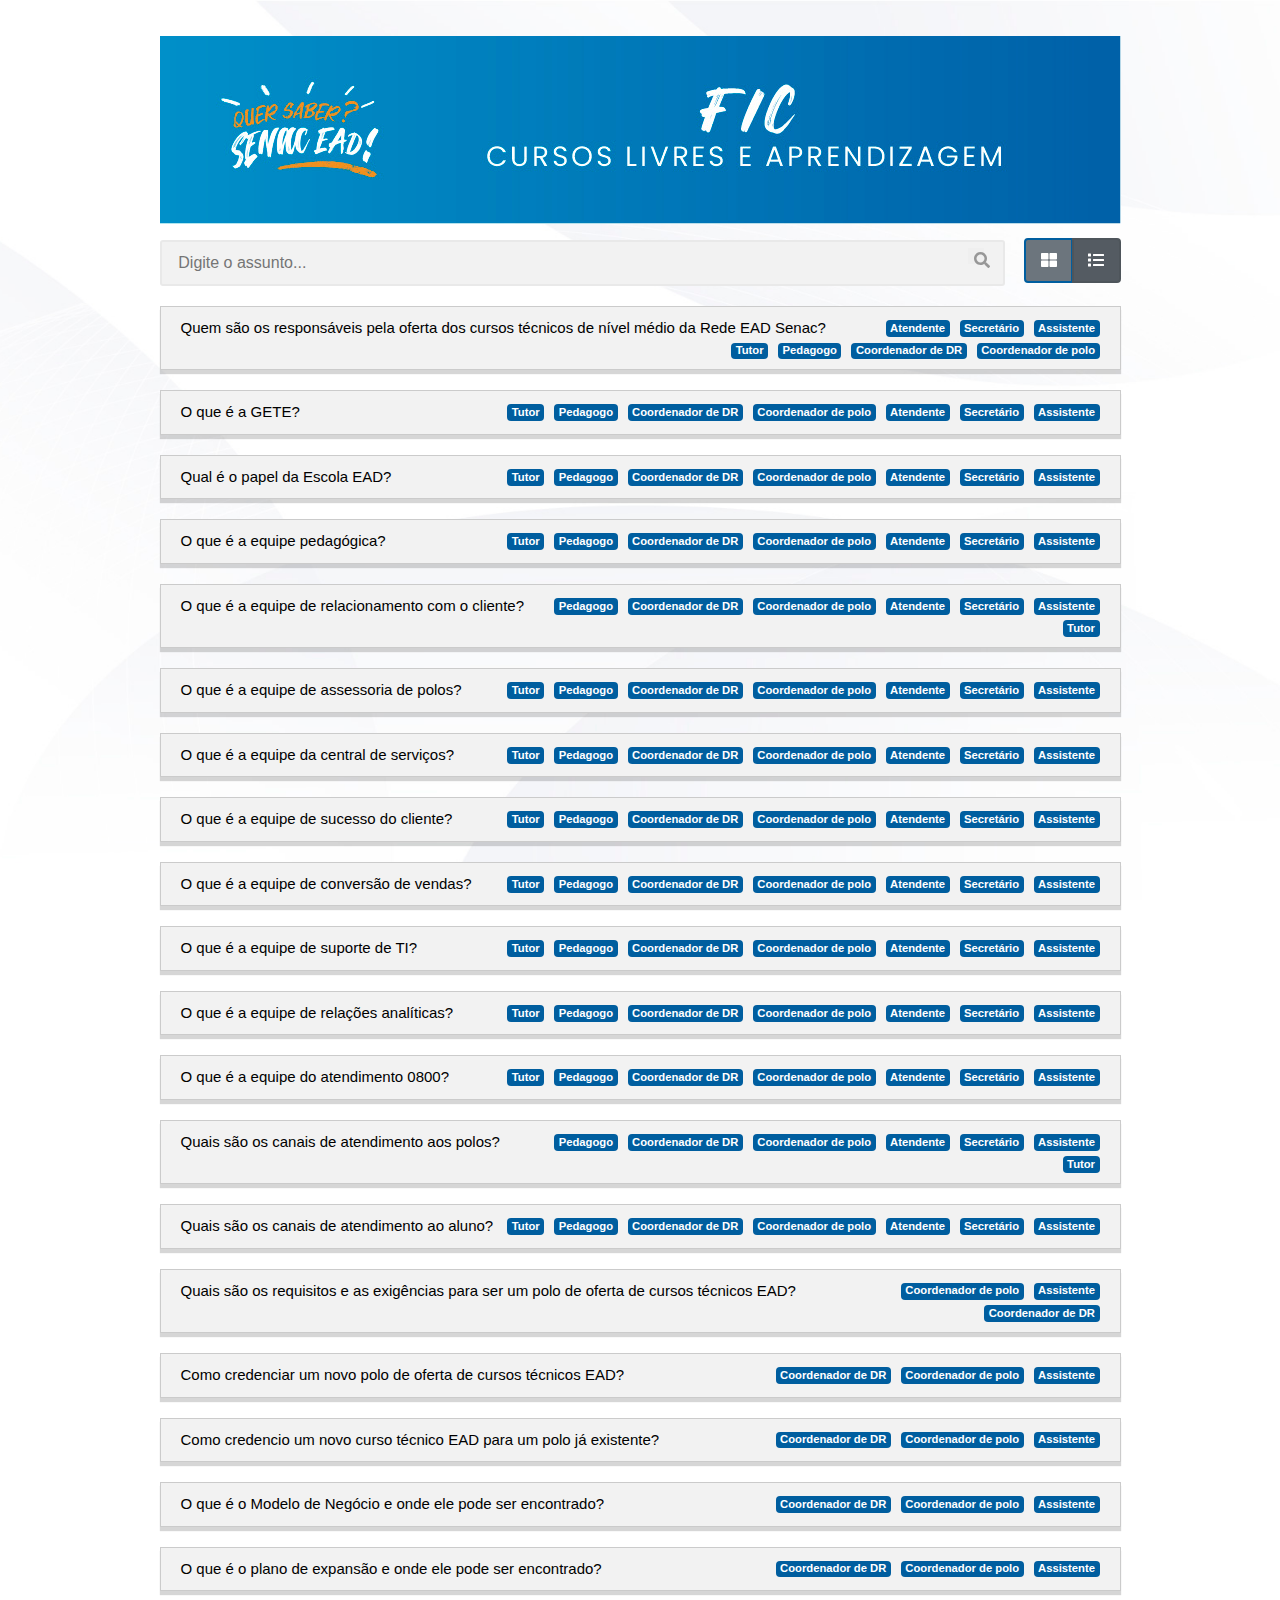
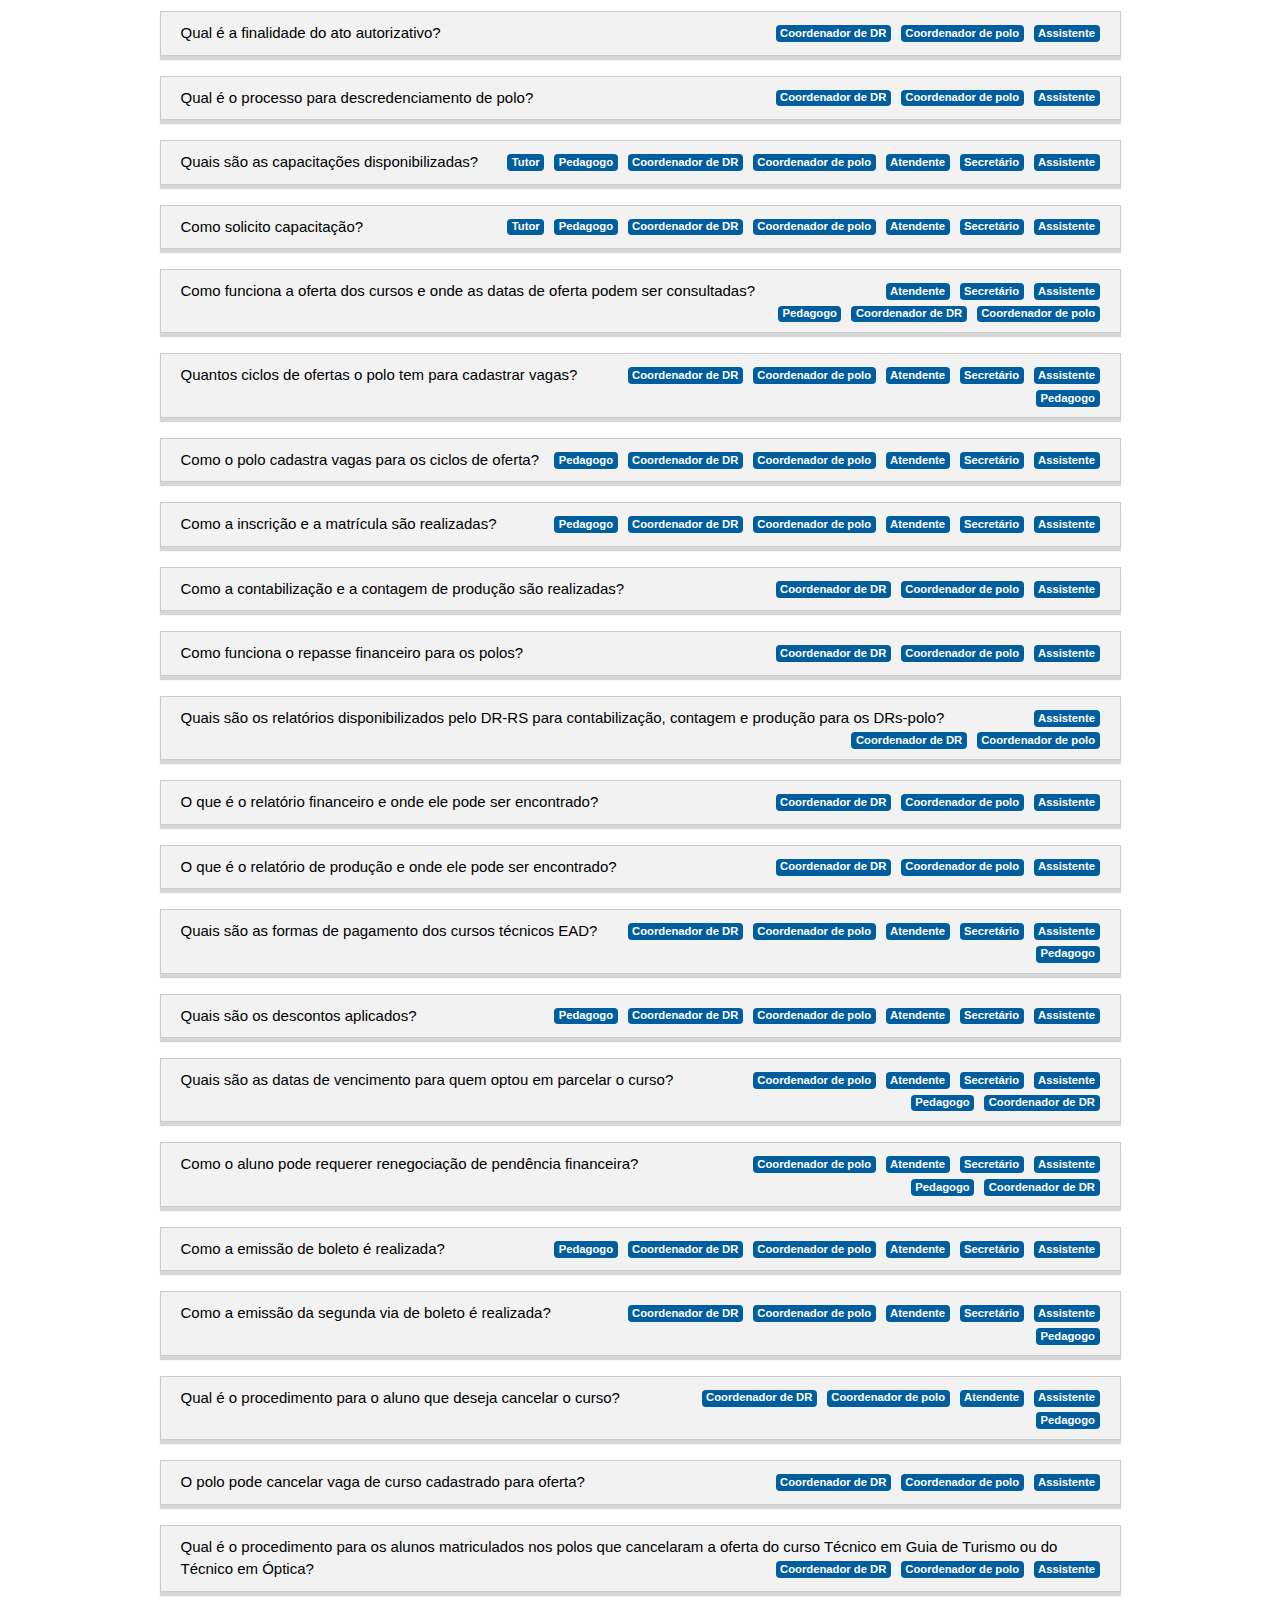
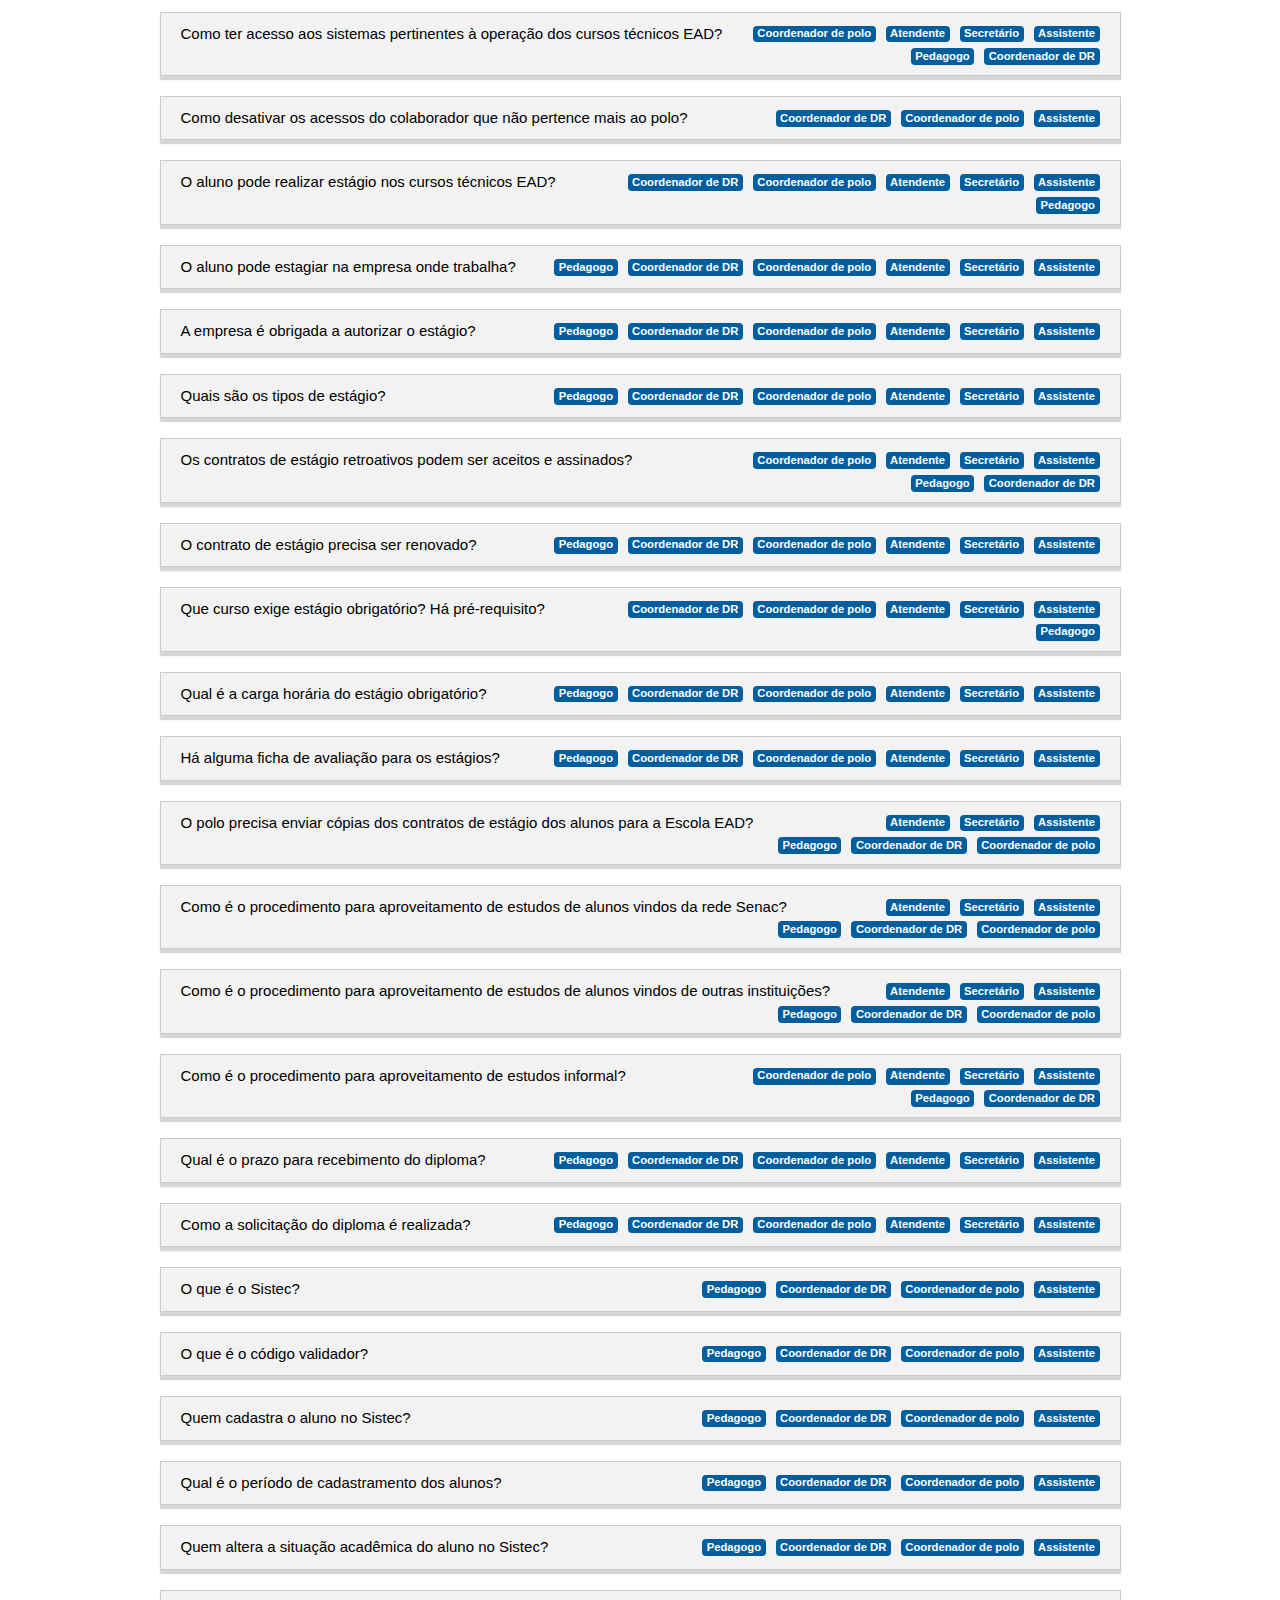
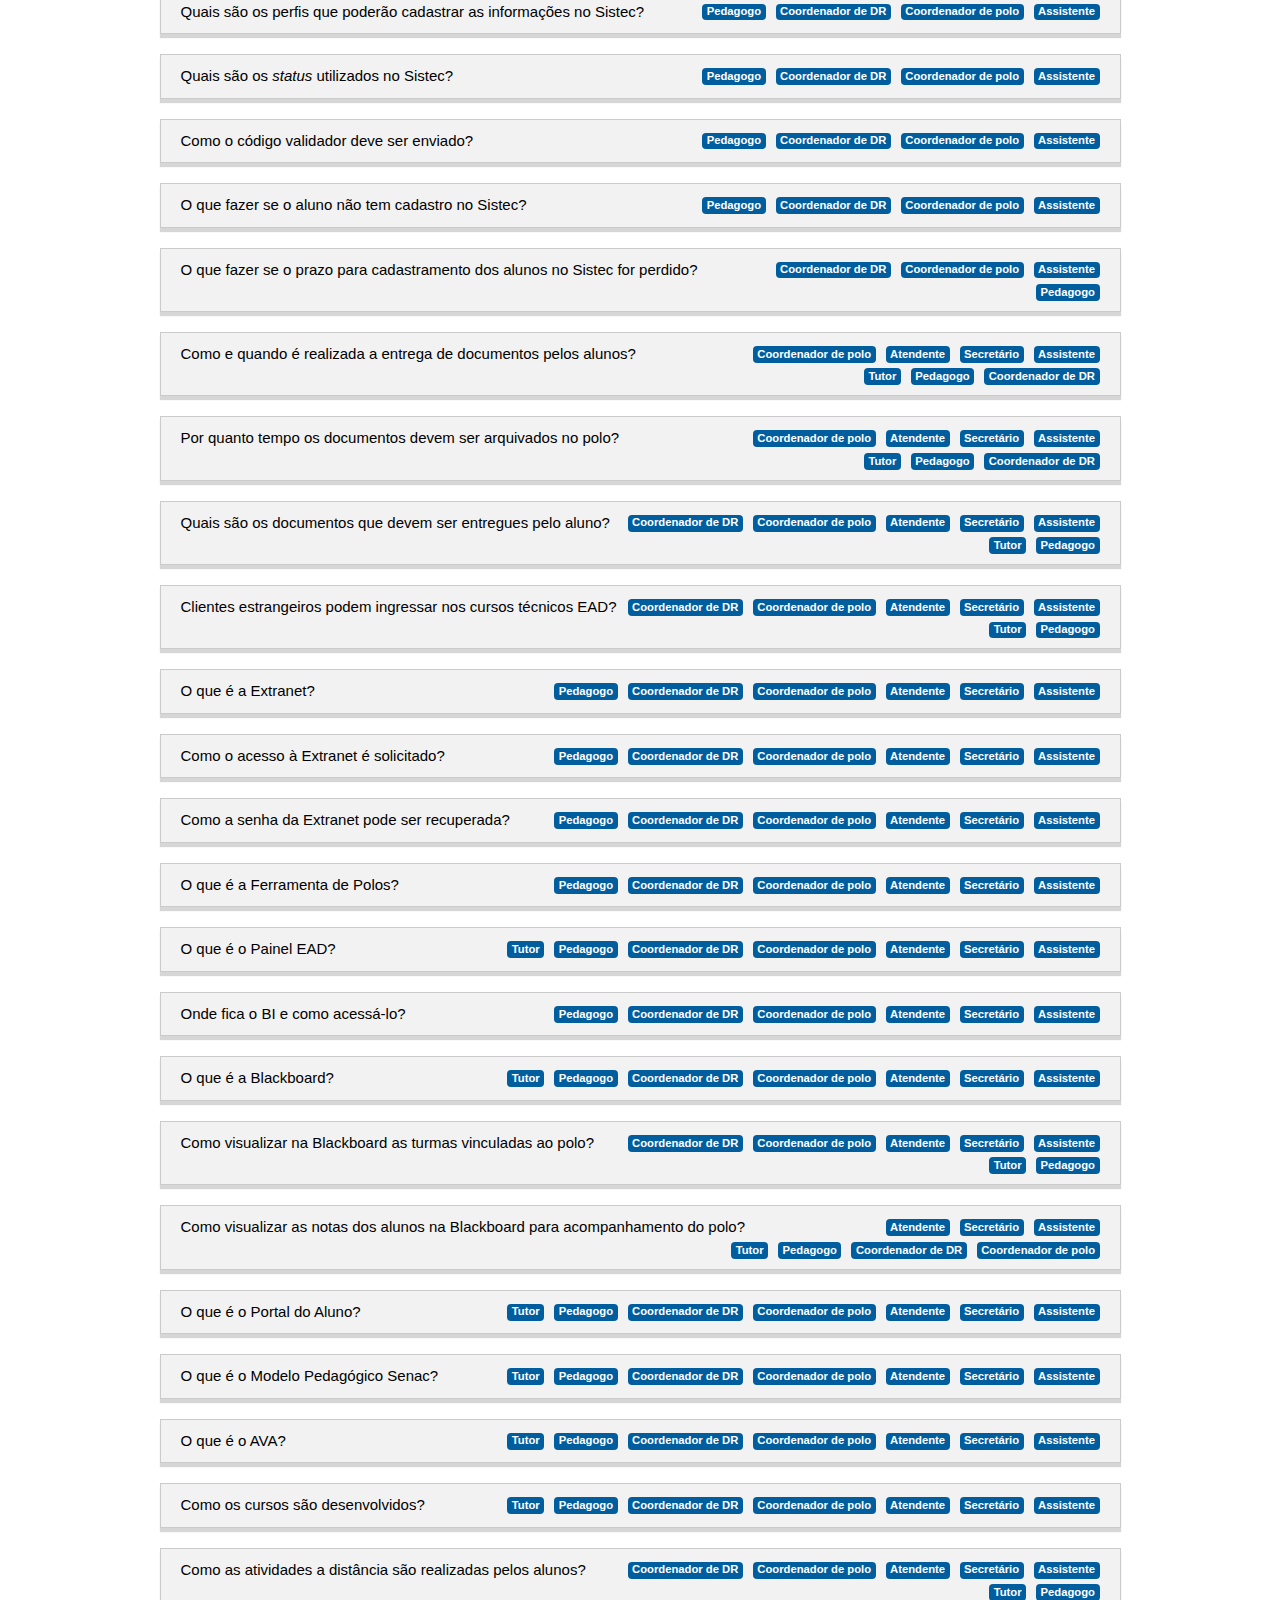
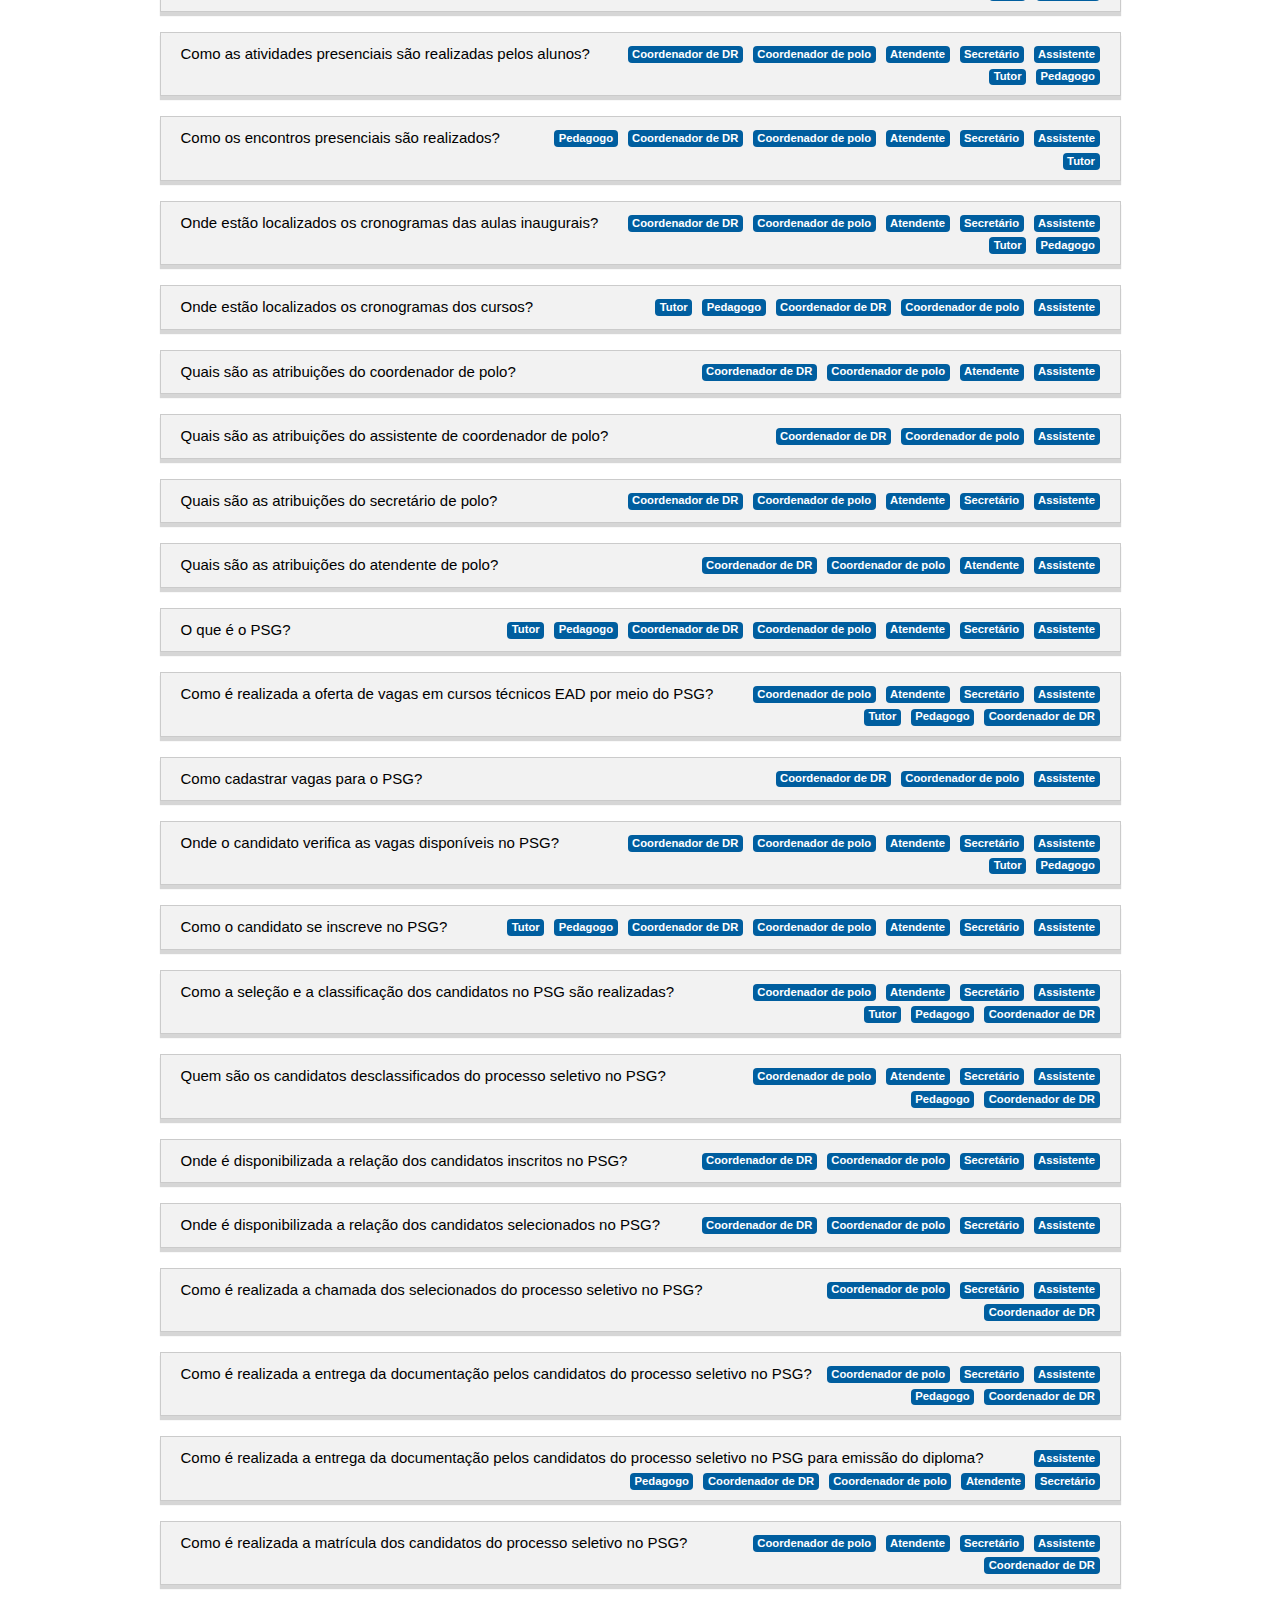
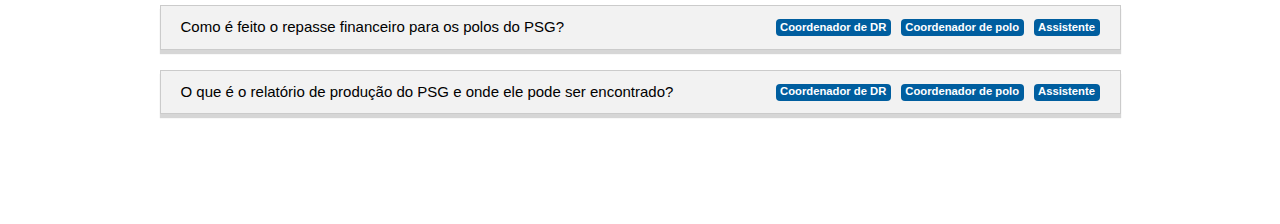
==== fic.html @ 22c89c59 "diagramação" ====
<!DOCTYPE html>
<html lang="en" xmlns:mso="urn:schemas-microsoft-com:office:office"
    xmlns:msdt="uuid:C2F41010-65B3-11d1-A29F-00AA00C14882">

<head>
    <meta charset="UTF-8">
    <meta name="viewport" content="width=device-width, initial-scale=1.0">
    <title>FAQ MOR - FIC Cursos livres e aprendizagem</title>
    <link rel="stylesheet" href="css/bootstrap.min.css">
    <link rel="stylesheet" href="css/estilos.css">
    <link rel="stylesheet" href="css/magnific-popup.css">

    <!--[if gte mso 9]><xml>
<mso:CustomDocumentProperties>
<mso:display_urn_x003a_schemas-microsoft-com_x003a_office_x003a_office_x0023_Editor msdt:dt="string">Luiz Paulo Pacheco Brancher</mso:display_urn_x003a_schemas-microsoft-com_x003a_office_x003a_office_x0023_Editor>
<mso:Order msdt:dt="string">1802400.00000000</mso:Order>
<mso:display_urn_x003a_schemas-microsoft-com_x003a_office_x003a_office_x0023_Author msdt:dt="string">Luiz Paulo Pacheco Brancher</mso:display_urn_x003a_schemas-microsoft-com_x003a_office_x003a_office_x0023_Author>
<mso:ContentTypeId msdt:dt="string">0x010100393332CEE5C5294F9D2C3CF7CCDACBE5</mso:ContentTypeId>
</mso:CustomDocumentProperties>
</xml><![endif]-->
</head>

<body>

    <div class="container max-width">
        <p class="text-center">
            <img src="assets/img/banner-fic.jpg" class="img-fluid center-block" alt="">
            <!--<h1>O Guia Completo Técnicos EAD </h1>-->
        </p>

        <div class="text-center search-faq">
            <div class="searchbox">
                <input type="text" id="filtro" name="buscarpornome" class="searchbox-text" placeholder="Digite o assunto...">
                <button type="button" id="buscar" data-target="colaboradores" class="searchbutton">
                    <i class="fas fa-search"></i>
                </button>
            </div>
            <div class="btn-group btn-group-toggle" data-toggle="buttons">
                <label class="btn btn-secondary" data-toggle="tooltip" data-placement="bottom" title="Exibir em grupos">
                    <input type="radio" name="tipodeexibicao" id="grupos_radio"><i class="fas fa-th-large"></i>
                </label>
                <label class="btn btn-secondary active" data-toggle="tooltip" data-placement="bottom" title="Exibir em lista">
                    <input type="radio" name="tipodeexibicao" id="listas_radio" checked><i class="fas fa-list"></i>
                </label>
            </div>
        </div>

        <div id="lista">
            <div class="item"
                data-grupo="Estrutura organizacional do Departamento Regional do Rio Grande do Sul (DR-RS)">
                <button type="button" data-toggle="modal" data-target="#m1" class="bto-titulo titulo">Quem são os
                    responsáveis pela oferta dos cursos técnicos de nível médio da Rede EAD Senac?
                    <span class="badge bg-primary">Assistente</span>
                    <span class="badge bg-primary">Secretário</span>
                    <span class="badge bg-primary">Atendente</span>
                    <span class="badge bg-primary">Coordenador de polo</span>
                    <span class="badge bg-primary">Coordenador de DR</span>
                    <span class="badge bg-primary">Pedagogo</span>
                    <span class="badge bg-primary">Tutor</span>
                </button>
                <div class="palavras-chave">Oferta de cursos técnicos</div>
                <div class="palavras-chave">EAD</div>
                <div class="palavras-chave">responsáveis</div>
                <div class="palavras-chave">quem são</div>

            </div>
            <div class="item" data-grupo="Gerência de Tecnologias Educacionais (GETE)">
                <button type="button" data-toggle="modal" data-target="#m2" class="bto-titulo titulo">O que é a GETE?
                    <span class="badge bg-primary">Assistente</span>
                    <span class="badge bg-primary">Secretário</span>
                    <span class="badge bg-primary">Atendente</span>
                    <span class="badge bg-primary">Coordenador de polo</span>
                    <span class="badge bg-primary">Coordenador de DR</span>
                    <span class="badge bg-primary">Pedagogo</span>
                    <span class="badge bg-primary">Tutor</span>
                </button>
                <div class="palavras-chave">O que é</div>
                <div class="palavras-chave">GETE</div>
                <div class="palavras-chave">área</div>
                <div class="palavras-chave">departamento</div>

            </div>

            <div class="item" data-grupo="Escola-sede de cursos técnicos a distância (Escola EAD)">
                <button type="button" data-toggle="modal" data-target="#m3" class="bto-titulo titulo">Qual é o papel da
                    Escola EAD?
                    <span class="badge bg-primary">Assistente</span>
                    <span class="badge bg-primary">Secretário</span>
                    <span class="badge bg-primary">Atendente</span>
                    <span class="badge bg-primary">Coordenador de polo</span>
                    <span class="badge bg-primary">Coordenador de DR</span>
                    <span class="badge bg-primary">Pedagogo</span>
                    <span class="badge bg-primary">Tutor</span>
                </button>
                <div class="palavras-chave">EAD</div>
                <div class="palavras-chave">papel</div>
                <div class="palavras-chave">escola</div>
                <div class="palavras-chave">qual</div>
            </div>
            <div class="item" data-grupo="Escola-sede de cursos técnicos a distância (Escola EAD)">
                <button type="button" data-toggle="modal" data-target="#m4" class="bto-titulo titulo">O que é a equipe
                    pedagógica?
                    <span class="badge bg-primary">Assistente</span>
                    <span class="badge bg-primary">Secretário</span>
                    <span class="badge bg-primary">Atendente</span>
                    <span class="badge bg-primary">Coordenador de polo</span>
                    <span class="badge bg-primary">Coordenador de DR</span>
                    <span class="badge bg-primary">Pedagogo</span>
                    <span class="badge bg-primary">Tutor</span>
                </button>
                <div class="palavras-chave">equipe pedagogica</div>
                <div class="palavras-chave">pedagogia</div>
                <div class="palavras-chave">o que</div>
                <div class="palavras-chave">coordenador</div>
                <div class="palavras-chave">tutores</div>
                <div class="palavras-chave">ead</div>
            </div>
            <div class="item" data-grupo="Escola-sede de cursos técnicos a distância (Escola EAD)">
                <button type="button" data-toggle="modal" data-target="#m5" class="bto-titulo titulo">O que é a equipe
                    de relacionamento com o cliente?
                    <span class="badge bg-primary">Assistente</span>
                    <span class="badge bg-primary">Secretário</span>
                    <span class="badge bg-primary">Atendente</span>
                    <span class="badge bg-primary">Coordenador de polo</span>
                    <span class="badge bg-primary">Coordenador de DR</span>
                    <span class="badge bg-primary">Pedagogo</span>
                    <span class="badge bg-primary">Tutor</span>
                </button>
                <div class="palavras-chave">equipe</div>
                <div class="palavras-chave">relacionamento</div>
                <div class="palavras-chave">cliente</div>
                <div class="palavras-chave">dúvidas</div>
                <div class="palavras-chave">auxilio</div>
                <div class="palavras-chave">alunos</div>
                <div class="palavras-chave">orientação</div>
            </div>
            <div class="item" data-grupo="Escola-sede de cursos técnicos a distância (Escola EAD)">
                <button type="button" data-toggle="modal" data-target="#m6" class="bto-titulo titulo">O que é a equipe
                    de assessoria de polos?
                    <span class="badge bg-primary">Assistente</span>
                    <span class="badge bg-primary">Secretário</span>
                    <span class="badge bg-primary">Atendente</span>
                    <span class="badge bg-primary">Coordenador de polo</span>
                    <span class="badge bg-primary">Coordenador de DR</span>
                    <span class="badge bg-primary">Pedagogo</span>
                    <span class="badge bg-primary">Tutor</span>
                </button>
                <div class="palavras-chave">assessoria</div>
                <div class="palavras-chave">polos</div>
                <div class="palavras-chave">processos operacionais</div>
                <div class="palavras-chave">orientação</div>
            </div>
            <div class="item" data-grupo="Escola-sede de cursos técnicos a distância (Escola EAD)">
                <button type="button" data-toggle="modal" data-target="#m7" class="bto-titulo titulo">O que é a equipe
                    da central de serviços?
                    <span class="badge bg-primary">Assistente</span>
                    <span class="badge bg-primary">Secretário</span>
                    <span class="badge bg-primary">Atendente</span>
                    <span class="badge bg-primary">Coordenador de polo</span>
                    <span class="badge bg-primary">Coordenador de DR</span>
                    <span class="badge bg-primary">Pedagogo</span>
                    <span class="badge bg-primary">Tutor</span>
                </button>
                <div class="palavras-chave">central de serviços</div>
                <div class="palavras-chave">equipe</div>
                <div class="palavras-chave">solicitação</div>
                <div class="palavras-chave">solicitações</div>
                <div class="palavras-chave">demandas</div>
            </div>
            <div class="item" data-grupo="Escola-sede de cursos técnicos a distância (Escola EAD)">
                <button type="button" data-toggle="modal" data-target="#m8" class="bto-titulo titulo">O que é a equipe
                    de sucesso do cliente?
                    <span class="badge bg-primary">Assistente</span>
                    <span class="badge bg-primary">Secretário</span>
                    <span class="badge bg-primary">Atendente</span>
                    <span class="badge bg-primary">Coordenador de polo</span>
                    <span class="badge bg-primary">Coordenador de DR</span>
                    <span class="badge bg-primary">Pedagogo</span>
                    <span class="badge bg-primary">Tutor</span>
                </button>
                <div class="palavras-chave">equipes</div>
                <div class="palavras-chave">clientes</div>
                <div class="palavras-chave">protocolos</div>
                <div class="palavras-chave">relatórios</div>
                <div class="palavras-chave">gerenciais</div>

            </div>
            <div class="item" data-grupo="Escola-sede de cursos técnicos a distância (Escola EAD)">
                <button type="button" data-toggle="modal" data-target="#m9" class="bto-titulo titulo">O que é a equipe
                    de conversão de vendas?
                    <span class="badge bg-primary">Assistente</span>
                    <span class="badge bg-primary">Secretário</span>
                    <span class="badge bg-primary">Atendente</span>
                    <span class="badge bg-primary">Coordenador de polo</span>
                    <span class="badge bg-primary">Coordenador de DR</span>
                    <span class="badge bg-primary">Pedagogo</span>
                    <span class="badge bg-primary">Tutor</span>
                </button>
                <div class="palavras-chave">confirmação de matrícula</div>
                <div class="palavras-chave">pagamento</div>
                <div class="palavras-chave">inscrição</div>
                <div class="palavras-chave">pré-matrícula</div>

            </div>

            <div class="item" data-grupo="Escola-sede de cursos técnicos a distância (Escola EAD)">
                <button type="button" data-toggle="modal" data-target="#m10-2" class="bto-titulo titulo">O que é a
                    equipe de suporte de TI?
                    <span class="badge bg-primary">Assistente</span>
                    <span class="badge bg-primary">Secretário</span>
                    <span class="badge bg-primary">Atendente</span>
                    <span class="badge bg-primary">Coordenador de polo</span>
                    <span class="badge bg-primary">Coordenador de DR</span>
                    <span class="badge bg-primary">Pedagogo</span>
                    <span class="badge bg-primary">Tutor</span>
                </button>
                <div class="palavras-chave">ambiente virtual de aprendizagem</div>
                <div class="palavras-chave">dúvidas</div>
                <div class="palavras-chave">atendimento</div>
                <div class="palavras-chave">alunos</div>
                <div class="palavras-chave">demandas</div>
            </div>

            <div class="item" data-grupo="Escola-sede de cursos técnicos a distância (Escola EAD)">
                <button type="button" data-toggle="modal" data-target="#m112" class="bto-titulo titulo">O que é a equipe
                    de relações analíticas?
                    <span class="badge bg-primary">Assistente</span>
                    <span class="badge bg-primary">Secretário</span>
                    <span class="badge bg-primary">Atendente</span>
                    <span class="badge bg-primary">Coordenador de polo</span>
                    <span class="badge bg-primary">Coordenador de DR</span>
                    <span class="badge bg-primary">Pedagogo</span>
                    <span class="badge bg-primary">Tutor</span>
                </button>
                <div class="palavras-chave">ambiente virtual de aprendizagem</div>
                <div class="palavras-chave">dúvidas</div>
                <div class="palavras-chave">atendimento</div>
                <div class="palavras-chave">alunos</div>
                <div class="palavras-chave">demandas</div>
            </div>

            <div class="item" data-grupo="Escola-sede de cursos técnicos a distância (Escola EAD)">
                <button type="button" data-toggle="modal" data-target="#m10" class="bto-titulo titulo">O que é a equipe
                    do atendimento 0800?
                    <span class="badge bg-primary">Assistente</span>
                    <span class="badge bg-primary">Secretário</span>
                    <span class="badge bg-primary">Atendente</span>
                    <span class="badge bg-primary">Coordenador de polo</span>
                    <span class="badge bg-primary">Coordenador de DR</span>
                    <span class="badge bg-primary">Pedagogo</span>
                    <span class="badge bg-primary">Tutor</span>
                </button>
                <div class="palavras-chave">ambiente virtual de aprendizagem</div>
                <div class="palavras-chave">dúvidas</div>
                <div class="palavras-chave">atendimento</div>
                <div class="palavras-chave">alunos</div>
                <div class="palavras-chave">demandas</div>
            </div>

            <div class="item" data-grupo="Escola-sede de cursos técnicos a distância (Escola EAD)">
                <button type="button" data-toggle="modal" data-target="#m11" class="bto-titulo titulo">Quais são os
                    canais de atendimento aos polos?
                    <span class="badge bg-primary">Assistente</span>
                    <span class="badge bg-primary">Secretário</span>
                    <span class="badge bg-primary">Atendente</span>
                    <span class="badge bg-primary">Coordenador de polo</span>
                    <span class="badge bg-primary">Coordenador de DR</span>
                    <span class="badge bg-primary">Pedagogo</span>
                    <span class="badge bg-primary">Tutor</span>
                </button>
                <div class="palavras-chave">telefones</div>
                <div class="palavras-chave">contato</div>
                <div class="palavras-chave">assessoria</div>
                <div class="palavras-chave">e-mail</div>
                <div class="palavras-chave">whatsapp</div>
                <div class="palavras-chave">canal</div>


            </div>
            <div class="item" data-grupo="Escola-sede de cursos técnicos a distância (Escola EAD)">
                <button type="button" data-toggle="modal" data-target="#m12" class="bto-titulo titulo">Quais são os
                    canais de atendimento ao aluno?
                    <span class="badge bg-primary">Assistente</span>
                    <span class="badge bg-primary">Secretário</span>
                    <span class="badge bg-primary">Atendente</span>
                    <span class="badge bg-primary">Coordenador de polo</span>
                    <span class="badge bg-primary">Coordenador de DR</span>
                    <span class="badge bg-primary">Pedagogo</span>
                    <span class="badge bg-primary">Tutor</span>
                </button>
                <div class="palavras-chave">contato</div>
                <div class="palavras-chave">aluno</div>
                <div class="palavras-chave">dúvidas</div>
                <div class="palavras-chave">demandas</div>

            </div>
            <div class="item" data-grupo="Adesão e credenciamento de polos e cursos">
                <button type="button" data-toggle="modal" data-target="#m13" class="bto-titulo titulo">Quais são os
                    requisitos e as exigências para ser um polo de oferta de cursos técnicos EAD?
                    <span class="badge bg-primary">Assistente</span>
                    <span class="badge bg-primary">Coordenador de polo</span>
                    <span class="badge bg-primary">Coordenador de DR</span>
                </button>
                <div class="palavras-chave">adesão</div>
                <div class="palavras-chave">cooperação</div>
                <div class="palavras-chave">departamentos regionais</div>
                <div class="palavras-chave">oferta de cursos</div>

            </div>
            <div class="item" data-grupo="Adesão e credenciamento de polos e cursos">
                <button type="button" data-toggle="modal" data-target="#m14" class="bto-titulo titulo">Como credenciar
                    um novo polo de oferta de cursos técnicos EAD?
                    <span class="badge bg-primary">Assistente</span>
                    <span class="badge bg-primary">Coordenador de polo</span>
                    <span class="badge bg-primary">Coordenador de DR</span>
                </button>
                <div class="palavras-chave">escola</div>
                <div class="palavras-chave">credenciada</div>
                <div class="palavras-chave">protocolo</div>
                <div class="palavras-chave">fluxo operacional</div>

            </div>
            <div class="item" data-grupo="Adesão e credenciamento de polos e cursos">
                <button type="button" data-toggle="modal" data-target="#m15" class="bto-titulo titulo">Como credencio um
                    novo curso técnico EAD para um polo já existente?
                    <span class="badge bg-primary">Assistente</span>
                    <span class="badge bg-primary">Coordenador de polo</span>
                    <span class="badge bg-primary">Coordenador de DR</span>
                </button>
                <div class="palavras-chave">credenciamento</div>
                <div class="palavras-chave">novos</div>
                <div class="palavras-chave">formulário</div>
                <div class="palavras-chave">solicitação</div>

            </div>
            <div class="item" data-grupo="Adesão e credenciamento de polos e cursos">
                <button type="button" data-toggle="modal" data-target="#m16" class="bto-titulo titulo">O que é o Modelo
                    de Negócio e onde ele pode ser encontrado?
                    <span class="badge bg-primary">Assistente</span>
                    <span class="badge bg-primary">Coordenador de polo</span>
                    <span class="badge bg-primary">Coordenador de DR</span>
                </button>
                <div class="palavras-chave">documento</div>
                <div class="palavras-chave">orientação</div>
                <div class="palavras-chave">departamentos</div>
                <div class="palavras-chave">polos</div>
                <div class="palavras-chave">requisitos</div>
                <div class="palavras-chave">infraestrutura</div>

            </div>
            <div class="item" data-grupo="Adesão e credenciamento de polos e cursos">
                <button type="button" data-toggle="modal" data-target="#m17" class="bto-titulo titulo">O que é o plano
                    de expansão e onde ele pode ser encontrado?
                    <span class="badge bg-primary">Assistente</span>
                    <span class="badge bg-primary">Coordenador de polo</span>
                    <span class="badge bg-primary">Coordenador de DR</span>
                </button>
                <div class="palavras-chave">documento</div>
                <div class="palavras-chave">resolução</div>
                <div class="palavras-chave">credenciar</div>
                <div class="palavras-chave">autorização</div>

            </div>
            <div class="item" data-grupo="Adesão e credenciamento de polos e cursos">
                <button type="button" data-toggle="modal" data-target="#m18" class="bto-titulo titulo">Qual é a
                    finalidade do ato autorizativo?
                    <span class="badge bg-primary">Assistente</span>
                    <span class="badge bg-primary">Coordenador de polo</span>
                    <span class="badge bg-primary">Coordenador de DR</span>
                </button>
                <div class="palavras-chave">plano de expansão</div>
                <div class="palavras-chave">solicitação</div>
                <div class="palavras-chave">polo</div>
                <div class="palavras-chave">autorização</div>

            </div>
            <div class="item" data-grupo="Adesão e credenciamento de polos e cursos">
                <button type="button" data-toggle="modal" data-target="#m19" class="bto-titulo titulo">Qual é o processo
                    para descredenciamento de polo?
                    <span class="badge bg-primary">Assistente</span>
                    <span class="badge bg-primary">Coordenador de polo</span>
                    <span class="badge bg-primary">Coordenador de DR</span>
                </button>
                <div class="palavras-chave">encerramento</div>
                <div class="palavras-chave">solicitação</div>
                <div class="palavras-chave">polos</div>

            </div>

            <div class="item" data-grupo="Capacitações e desenvolvimento das equipes dos polos">
                <button type="button" data-toggle="modal" data-target="#m20" class="bto-titulo titulo">Quais são as
                    capacitações disponibilizadas?
                    <span class="badge bg-primary">Assistente</span>
                    <span class="badge bg-primary">Secretário</span>
                    <span class="badge bg-primary">Atendente</span>
                    <span class="badge bg-primary">Coordenador de polo</span>
                    <span class="badge bg-primary">Coordenador de DR</span>
                    <span class="badge bg-primary">Pedagogo</span>
                    <span class="badge bg-primary">Tutor</span>
                </button>
                <div class="palavras-chave">oferta</div>
                <div class="palavras-chave">conhecimento</div>
                <div class="palavras-chave">demanda</div>

            </div>

            <div class="item" data-grupo="Capacitações e desenvolvimento das equipes dos polos">
                <button type="button" data-toggle="modal" data-target="#m21" class="bto-titulo titulo">Como solicito
                    capacitação?
                    <span class="badge bg-primary">Assistente</span>
                    <span class="badge bg-primary">Secretário</span>
                    <span class="badge bg-primary">Atendente</span>
                    <span class="badge bg-primary">Coordenador de polo</span>
                    <span class="badge bg-primary">Coordenador de DR</span>
                    <span class="badge bg-primary">Pedagogo</span>
                    <span class="badge bg-primary">Tutor</span>
                </button>
                <div class="palavras-chave">solicitações</div>


            </div>
            <div class="item" data-grupo="Oferta dos cursos">
                <button type="button" data-toggle="modal" data-target="#m22" class="bto-titulo titulo">Como funciona a
                    oferta dos cursos e onde as datas de oferta podem ser consultadas?
                    <span class="badge bg-primary">Assistente</span>
                    <span class="badge bg-primary">Secretário</span>
                    <span class="badge bg-primary">Atendente</span>
                    <span class="badge bg-primary">Coordenador de polo</span>
                    <span class="badge bg-primary">Coordenador de DR</span>
                    <span class="badge bg-primary">Pedagogo</span>
                </button>
                <div class="palavras-chave">disponibilização</div>
                <div class="palavras-chave">ciclos</div>
                <div class="palavras-chave">cronograma</div>


            </div>

            <div class="item" data-grupo="Oferta dos cursos">
                <button type="button" data-toggle="modal" data-target="#m23" class="bto-titulo titulo">Quantos ciclos de
                    ofertas o polo tem para cadastrar vagas?
                    <span class="badge bg-primary">Assistente</span>
                    <span class="badge bg-primary">Secretário</span>
                    <span class="badge bg-primary">Atendente</span>
                    <span class="badge bg-primary">Coordenador de polo</span>
                    <span class="badge bg-primary">Coordenador de DR</span>
                    <span class="badge bg-primary">Pedagogo</span>
                </button>
                <div class="palavras-chave">ciclos</div>
                <div class="palavras-chave">matrículas</div>
                <div class="palavras-chave">disponibilizados</div>

            </div>

            <div class="item" data-grupo="Oferta dos cursos">
                <button type="button" data-toggle="modal" data-target="#m24" class="bto-titulo titulo">Como o polo
                    cadastra vagas para os ciclos de oferta?
                    <span class="badge bg-primary">Assistente</span>
                    <span class="badge bg-primary">Secretário</span>
                    <span class="badge bg-primary">Atendente</span>
                    <span class="badge bg-primary">Coordenador de polo</span>
                    <span class="badge bg-primary">Coordenador de DR</span>
                    <span class="badge bg-primary">Pedagogo</span>
                </button>
                <div class="palavras-chave">ferramenta de polos</div>
                <div class="palavras-chave">cadastro</div>
                <div class="palavras-chave">matrículas</div>

            </div>

            <div class="item" data-grupo="Oferta dos cursos">
                <button type="button" data-toggle="modal" data-target="#m25" class="bto-titulo titulo">Como a inscrição
                    e a matrícula são realizadas?
                    <span class="badge bg-primary">Assistente</span>
                    <span class="badge bg-primary">Secretário</span>
                    <span class="badge bg-primary">Atendente</span>
                    <span class="badge bg-primary">Coordenador de polo</span>
                    <span class="badge bg-primary">Coordenador de DR</span>
                    <span class="badge bg-primary">Pedagogo</span>
                </button>
                <div class="palavras-chave">processo</div>
                <div class="palavras-chave">inscrições</div>
                <div class="palavras-chave">matrículas</div>
                <div class="palavras-chave">documentação</div>

            </div>

            <div class="item" data-grupo="Produção e financeiro">
                <button type="button" data-toggle="modal" data-target="#m26" class="bto-titulo titulo">Como a
                    contabilização e a contagem de produção são realizadas?
                    <span class="badge bg-primary">Assistente</span>
                    <span class="badge bg-primary">Coordenador de polo</span>
                    <span class="badge bg-primary">Coordenador de DR</span>
                </button>
                <div class="palavras-chave">procedimentos contábeis</div>
                <div class="palavras-chave">disponibilização</div>
                <div class="palavras-chave">departamento</div>

            </div>

            <div class="item" data-grupo="Produção e financeiro">
                <button type="button" data-toggle="modal" data-target="#m27" class="bto-titulo titulo">Como funciona o
                    repasse financeiro para os polos?
                    <span class="badge bg-primary">Assistente</span>
                    <span class="badge bg-primary">Coordenador de polo</span>
                    <span class="badge bg-primary">Coordenador de DR</span>
                </button>
                <div class="palavras-chave">valor</div>
                <div class="palavras-chave">comissão</div>
                <div class="palavras-chave">parcelas</div>
                <div class="palavras-chave">pagamentos</div>

            </div>


            <div class="item" data-grupo="Produção e financeiro">
                <button type="button" data-toggle="modal" data-target="#m28" class="bto-titulo titulo">Quais são os
                    relatórios disponibilizados pelo DR-RS para contabilização, contagem e produção para os DRs-polo?
                    <span class="badge bg-primary">Assistente</span>
                    <span class="badge bg-primary">Coordenador de polo</span>
                    <span class="badge bg-primary">Coordenador de DR</span>
                </button>
                <div class="palavras-chave">detalhamento</div>
                <div class="palavras-chave">financeiro</div>
                <div class="palavras-chave">produção</div>
                <div class="palavras-chave">tempo de responsabilidade</div>

            </div>

            <div class="item" data-grupo="Produção e financeiro">
                <button type="button" data-toggle="modal" data-target="#m29" class="bto-titulo titulo">O que é o
                    relatório financeiro e onde ele pode ser encontrado?
                    <span class="badge bg-primary">Assistente</span>
                    <span class="badge bg-primary">Coordenador de polo</span>
                    <span class="badge bg-primary">Coordenador de DR</span>
                </button>
                <div class="palavras-chave">valores</div>
                <div class="palavras-chave">repasses</div>
                <div class="palavras-chave">parcelas</div>
                <div class="palavras-chave">liquidação</div>
                <div class="palavras-chave">valores</div>

            </div>

            <div class="item" data-grupo="Produção e financeiro">
                <button type="button" data-toggle="modal" data-target="#m29-2" class="bto-titulo titulo">O que é o
                    relatório de produção e onde ele pode ser encontrado?
                    <span class="badge bg-primary">Assistente</span>
                    <span class="badge bg-primary">Coordenador de polo</span>
                    <span class="badge bg-primary">Coordenador de DR</span>
                </button>
                <div class="palavras-chave">valores</div>
                <div class="palavras-chave">repasses</div>
                <div class="palavras-chave">parcelas</div>
                <div class="palavras-chave">liquidação</div>
                <div class="palavras-chave">valores</div>

            </div>

            <div class="item" data-grupo="Produção e financeiro">
                <button type="button" data-toggle="modal" data-target="#m30" class="bto-titulo titulo">Quais são as
                    formas de pagamento dos cursos técnicos EAD?
                    <span class="badge bg-primary">Assistente</span>
                    <span class="badge bg-primary">Secretário</span>
                    <span class="badge bg-primary">Atendente</span>
                    <span class="badge bg-primary">Coordenador de polo</span>
                    <span class="badge bg-primary">Coordenador de DR</span>
                    <span class="badge bg-primary">Pedagogo</span>
                </button>
                <div class="palavras-chave">parcelas</div>
                <div class="palavras-chave">boleto bancário</div>
                <div class="palavras-chave">cartão</div>
                <div class="palavras-chave">crédito</div>
                <div class="palavras-chave">débito</div>
                <div class="palavras-chave">valor do curso</div>

            </div>

            <div class="item" data-grupo="Produção e financeiro">
                <button type="button" data-toggle="modal" data-target="#m31" class="bto-titulo titulo">Quais são os
                    descontos aplicados?
                    <span class="badge bg-primary">Assistente</span>
                    <span class="badge bg-primary">Secretário</span>
                    <span class="badge bg-primary">Atendente</span>
                    <span class="badge bg-primary">Coordenador de polo</span>
                    <span class="badge bg-primary">Coordenador de DR</span>
                    <span class="badge bg-primary">Pedagogo</span>
                </button>
                <div class="palavras-chave">política de descontos</div>
                <div class="palavras-chave">valores</div>
                <div class="palavras-chave">pagamento</div>

            </div>

            <div class="item" data-grupo="Produção e financeiro">
                <button type="button" data-toggle="modal" data-target="#m32" class="bto-titulo titulo">Quais são as
                    datas de vencimento para quem optou em parcelar o curso?
                    <span class="badge bg-primary">Assistente</span>
                    <span class="badge bg-primary">Secretário</span>
                    <span class="badge bg-primary">Atendente</span>
                    <span class="badge bg-primary">Coordenador de polo</span>
                    <span class="badge bg-primary">Coordenador de DR</span>
                    <span class="badge bg-primary">Pedagogo</span>
                </button>
                <div class="palavras-chave">parcelas</div>
                <div class="palavras-chave">vencimento</div>
                <div class="palavras-chave">alteração</div>
                <div class="palavras-chave">valores</div>

            </div>

            <div class="item" data-grupo="Produção e financeiro">
                <button type="button" data-toggle="modal" data-target="#m33" class="bto-titulo titulo">Como o aluno pode
                    requerer renegociação de pendência financeira?
                    <span class="badge bg-primary">Assistente</span>
                    <span class="badge bg-primary">Secretário</span>
                    <span class="badge bg-primary">Atendente</span>
                    <span class="badge bg-primary">Coordenador de polo</span>
                    <span class="badge bg-primary">Coordenador de DR</span>
                    <span class="badge bg-primary">Pedagogo</span>
                </button>
                <div class="palavras-chave">políticas de renegociação</div>
                <div class="palavras-chave">pagamento</div>
                <div class="palavras-chave">desconto</div>
                <div class="palavras-chave">antecipação</div>

            </div>

            <div class="item" data-grupo="Produção e financeiro">
                <button type="button" data-toggle="modal" data-target="#m34" class="bto-titulo titulo">Como a emissão de
                    boleto é realizada?
                    <span class="badge bg-primary">Assistente</span>
                    <span class="badge bg-primary">Secretário</span>
                    <span class="badge bg-primary">Atendente</span>
                    <span class="badge bg-primary">Coordenador de polo</span>
                    <span class="badge bg-primary">Coordenador de DR</span>
                    <span class="badge bg-primary">Pedagogo</span>
                </button>
                <div class="palavras-chave">financeiro</div>
                <div class="palavras-chave">pagamento</div>
                <div class="palavras-chave">parcelas</div>
                <div class="palavras-chave">cartão de crédito</div>
                <div class="palavras-chave">débito</div>

            </div>

            <div class="item" data-grupo="Produção e financeiro">
                <button type="button" data-toggle="modal" data-target="#m35" class="bto-titulo titulo">Como a emissão da
                    segunda via de boleto é realizada?
                    <span class="badge bg-primary">Assistente</span>
                    <span class="badge bg-primary">Secretário</span>
                    <span class="badge bg-primary">Atendente</span>
                    <span class="badge bg-primary">Coordenador de polo</span>
                    <span class="badge bg-primary">Coordenador de DR</span>
                    <span class="badge bg-primary">Pedagogo</span>
                </button>
                <div class="palavras-chave">banco emissor</div>
                <div class="palavras-chave">pagamento</div>
                <div class="palavras-chave">vencimento</div>


            </div>

            <div class="item" data-grupo="Cancelamentos">
                <button type="button" data-toggle="modal" data-target="#m36" class="bto-titulo titulo">Qual é o
                    procedimento para o aluno que deseja cancelar o curso?
                    <span class="badge bg-primary">Assistente</span>
                    <span class="badge bg-primary">Atendente</span>
                    <span class="badge bg-primary">Coordenador de polo</span>
                    <span class="badge bg-primary">Coordenador de DR</span>
                    <span class="badge bg-primary">Pedagogo</span>
                </button>
                <div class="palavras-chave">cancelamento</div>
                <div class="palavras-chave">protocolo</div>
                <div class="palavras-chave">autoatendimento</div>
                <div class="palavras-chave">pedido</div>

            </div>
            <div class="item" data-grupo="Cancelamentos">
                <button type="button" data-toggle="modal" data-target="#m37" class="bto-titulo titulo">O polo pode
                    cancelar vaga de curso cadastrado para oferta?
                    <span class="badge bg-primary">Assistente</span>
                    <span class="badge bg-primary">Coordenador de polo</span>
                    <span class="badge bg-primary">Coordenador de DR</span>
                </button>
                <div class="palavras-chave">cancelamento</div>
                <div class="palavras-chave">oferta</div>
                <div class="palavras-chave">vaga</div>
                <div class="palavras-chave">matrícula</div>

            </div>
            <div class="item" data-grupo="Cancelamentos">
                <button type="button" data-toggle="modal" data-target="#m38" class="bto-titulo titulo">Qual é o
                    procedimento para os alunos matriculados nos polos que cancelaram a oferta do curso Técnico em Guia
                    de Turismo ou do Técnico em Óptica?
                    <span class="badge bg-primary">Assistente</span>
                    <span class="badge bg-primary">Coordenador de polo</span>
                    <span class="badge bg-primary">Coordenador de DR</span>
                </button>
                <div class="palavras-chave">turma</div>
                <div class="palavras-chave">cancelamento</div>
                <div class="palavras-chave">transferência</div>

            </div>
            <div class="item" data-grupo="Acessos">
                <button type="button" data-toggle="modal" data-target="#m39" class="bto-titulo titulo">Como ter acesso
                    aos sistemas pertinentes à operação dos cursos técnicos EAD?
                    <span class="badge bg-primary">Assistente</span>
                    <span class="badge bg-primary">Secretário</span>
                    <span class="badge bg-primary">Atendente</span>
                    <span class="badge bg-primary">Coordenador de polo</span>
                    <span class="badge bg-primary">Coordenador de DR</span>
                    <span class="badge bg-primary">Pedagogo</span>
                </button>
                <div class="palavras-chave">cadastro</div>
                <div class="palavras-chave">ferramenta de polos</div>
                <div class="palavras-chave">capacitação</div>
                <div class="palavras-chave">conclusão</div>


            </div>
            <div class="item" data-grupo="Acessos">
                <button type="button" data-toggle="modal" data-target="#m40" class="bto-titulo titulo">Como desativar os
                    acessos do colaborador que não pertence mais ao polo?
                    <span class="badge bg-primary">Assistente</span>
                    <span class="badge bg-primary">Coordenador de polo</span>
                    <span class="badge bg-primary">Coordenador de DR</span>
                </button>
                <div class="palavras-chave">desativado</div>
                <div class="palavras-chave">ferramenta de polos</div>
                <div class="palavras-chave">solicitação</div>
                <div class="palavras-chave">desligamento</div>
                <div class="palavras-chave">retirada</div>
                <div class="palavras-chave">acesso</div>

            </div>
            <div class="item" data-grupo="Estágios">
                <button type="button" data-toggle="modal" data-target="#m41" class="bto-titulo titulo">O aluno pode
                    realizar estágio nos cursos técnicos EAD?
                    <span class="badge bg-primary">Assistente</span>
                    <span class="badge bg-primary">Secretário</span>
                    <span class="badge bg-primary">Atendente</span>
                    <span class="badge bg-primary">Coordenador de polo</span>
                    <span class="badge bg-primary">Coordenador de DR</span>
                    <span class="badge bg-primary">Pedagogo</span>
                </button>
                <div class="palavras-chave">procurar</div>


            </div>
            <div class="item" data-grupo="Estágios">
                <button type="button" data-toggle="modal" data-target="#m42" class="bto-titulo titulo">O aluno pode
                    estagiar na empresa onde trabalha?
                    <span class="badge bg-primary">Assistente</span>
                    <span class="badge bg-primary">Secretário</span>
                    <span class="badge bg-primary">Atendente</span>
                    <span class="badge bg-primary">Coordenador de polo</span>
                    <span class="badge bg-primary">Coordenador de DR</span>
                    <span class="badge bg-primary">Pedagogo</span>
                </button>
                <div class="palavras-chave">horário</div>
                <div class="palavras-chave">estagio</div>

            </div>
            <div class="item" data-grupo="Estágios">
                <button type="button" data-toggle="modal" data-target="#m43" class="bto-titulo titulo">A empresa é
                    obrigada a autorizar o estágio?
                    <span class="badge bg-primary">Assistente</span>
                    <span class="badge bg-primary">Secretário</span>
                    <span class="badge bg-primary">Atendente</span>
                    <span class="badge bg-primary">Coordenador de polo</span>
                    <span class="badge bg-primary">Coordenador de DR</span>
                    <span class="badge bg-primary">Pedagogo</span>
                </button>
                <div class="palavras-chave">obrigatoriedade</div>


            </div>
            <div class="item" data-grupo="Estágios">
                <button type="button" data-toggle="modal" data-target="#m44" class="bto-titulo titulo">Quais são os
                    tipos de estágio?
                    <span class="badge bg-primary">Assistente</span>
                    <span class="badge bg-primary">Secretário</span>
                    <span class="badge bg-primary">Atendente</span>
                    <span class="badge bg-primary">Coordenador de polo</span>
                    <span class="badge bg-primary">Coordenador de DR</span>
                    <span class="badge bg-primary">Pedagogo</span>
                </button>
                <div class="palavras-chave">obrigatório</div>
                <div class="palavras-chave">processo</div>



                <div class="palavras-chave">Portal</div>
                <div class="palavras-chave">Perfil</div>
            </div>
            <div class="item" data-grupo="Estágios">
                <button type="button" data-toggle="modal" data-target="#m45" class="bto-titulo titulo">Os contratos de
                    estágio retroativos podem ser aceitos e assinados?
                    <span class="badge bg-primary">Assistente</span>
                    <span class="badge bg-primary">Secretário</span>
                    <span class="badge bg-primary">Atendente</span>
                    <span class="badge bg-primary">Coordenador de polo</span>
                    <span class="badge bg-primary">Coordenador de DR</span>
                    <span class="badge bg-primary">Pedagogo</span>
                </button>
                <div class="palavras-chave">orientação</div>
                <div class="palavras-chave">contratos</div>
                <div class="palavras-chave">inconformidades</div>

            </div>
            <div class="item" data-grupo="Estágios">
                <button type="button" data-toggle="modal" data-target="#m46" class="bto-titulo titulo">O contrato de
                    estágio precisa ser renovado?
                    <span class="badge bg-primary">Assistente</span>
                    <span class="badge bg-primary">Secretário</span>
                    <span class="badge bg-primary">Atendente</span>
                    <span class="badge bg-primary">Coordenador de polo</span>
                    <span class="badge bg-primary">Coordenador de DR</span>
                    <span class="badge bg-primary">Pedagogo</span>
                </button>



                <div class="palavras-chave">renovação</div>
                <div class="palavras-chave">contrato</div>
                <div class="palavras-chave">matrícula</div>

            </div>
            <div class="item" data-grupo="Estágios">
                <button type="button" data-toggle="modal" data-target="#m47" class="bto-titulo titulo">Que curso exige
                    estágio obrigatório? Há pré-requisito?
                    <span class="badge bg-primary">Assistente</span>
                    <span class="badge bg-primary">Secretário</span>
                    <span class="badge bg-primary">Atendente</span>
                    <span class="badge bg-primary">Coordenador de polo</span>
                    <span class="badge bg-primary">Coordenador de DR</span>
                    <span class="badge bg-primary">Pedagogo</span>
                </button>
                <div class="palavras-chave">exigência</div>
                <div class="palavras-chave">iniciar</div>


            </div>

            <div class="item" data-grupo="Estágios">
                <button type="button" data-toggle="modal" data-target="#m48" class="bto-titulo titulo">Qual é a carga
                    horária do estágio obrigatório?
                    <span class="badge bg-primary">Assistente</span>
                    <span class="badge bg-primary">Secretário</span>
                    <span class="badge bg-primary">Atendente</span>
                    <span class="badge bg-primary">Coordenador de polo</span>
                    <span class="badge bg-primary">Coordenador de DR</span>
                    <span class="badge bg-primary">Pedagogo</span>
                </button>
                <div class="palavras-chave">lei do estágio</div>
                <div class="palavras-chave">fim de semana</div>

            </div>

            <div class="item" data-grupo="Estágios">
                <button type="button" data-toggle="modal" data-target="#m49" class="bto-titulo titulo">Há alguma ficha
                    de avaliação para os estágios?
                    <span class="badge bg-primary">Assistente</span>
                    <span class="badge bg-primary">Secretário</span>
                    <span class="badge bg-primary">Atendente</span>
                    <span class="badge bg-primary">Coordenador de polo</span>
                    <span class="badge bg-primary">Coordenador de DR</span>
                    <span class="badge bg-primary">Pedagogo</span>
                </button>
                <div class="palavras-chave">contrato de estágio</div>
                <div class="palavras-chave">processo</div>
                <div class="palavras-chave">correção</div>


            </div>

            <div class="item" data-grupo="Estágios">
                <button type="button" data-toggle="modal" data-target="#m50" class="bto-titulo titulo">O polo precisa
                    enviar cópias dos contratos de estágio dos alunos para a Escola EAD?
                    <span class="badge bg-primary">Assistente</span>
                    <span class="badge bg-primary">Secretário</span>
                    <span class="badge bg-primary">Atendente</span>
                    <span class="badge bg-primary">Coordenador de polo</span>
                    <span class="badge bg-primary">Coordenador de DR</span>
                    <span class="badge bg-primary">Pedagogo</span>
                </button>
                <div class="palavras-chave">diploma</div>
                <div class="palavras-chave">contrato</div>
                <div class="palavras-chave">inserção</div>
                <div class="palavras-chave">horas</div>


            </div>

            <div class="item" data-grupo="Aproveitamento de estudos">
                <button type="button" data-toggle="modal" data-target="#m51" class="bto-titulo titulo">Como é o
                    procedimento para aproveitamento de estudos de alunos vindos da rede Senac?
                    <span class="badge bg-primary">Assistente</span>
                    <span class="badge bg-primary">Secretário</span>
                    <span class="badge bg-primary">Atendente</span>
                    <span class="badge bg-primary">Coordenador de polo</span>
                    <span class="badge bg-primary">Coordenador de DR</span>
                    <span class="badge bg-primary">Pedagogo</span>
                </button>
                <div class="palavras-chave">documentos</div>
                <div class="palavras-chave">solicitação</div>
                <div class="palavras-chave">matérias</div>
                <div class="palavras-chave">matrículas</div>

            </div>

            <div class="item" data-grupo="Aproveitamento de estudos">
                <button type="button" data-toggle="modal" data-target="#m52" class="bto-titulo titulo">Como é o
                    procedimento para aproveitamento de estudos de alunos vindos de outras instituições?
                    <span class="badge bg-primary">Assistente</span>
                    <span class="badge bg-primary">Secretário</span>
                    <span class="badge bg-primary">Atendente</span>
                    <span class="badge bg-primary">Coordenador de polo</span>
                    <span class="badge bg-primary">Coordenador de DR</span>
                    <span class="badge bg-primary">Pedagogo</span>
                </button>
                <div class="palavras-chave">documentos</div>
                <div class="palavras-chave">solicitação</div>
                <div class="palavras-chave">matérias</div>
                <div class="palavras-chave">matrículas</div>

            </div>

            <div class="item" data-grupo="Aproveitamento de estudos">
                <button type="button" data-toggle="modal" data-target="#m53" class="bto-titulo titulo">Como é o
                    procedimento para aproveitamento de estudos informal?
                    <span class="badge bg-primary">Assistente</span>
                    <span class="badge bg-primary">Secretário</span>
                    <span class="badge bg-primary">Atendente</span>
                    <span class="badge bg-primary">Coordenador de polo</span>
                    <span class="badge bg-primary">Coordenador de DR</span>
                    <span class="badge bg-primary">Pedagogo</span>
                </button>
                <div class="palavras-chave">documentos</div>
                <div class="palavras-chave">solicitação</div>
                <div class="palavras-chave">matérias</div>
                <div class="palavras-chave">matrículas</div>

            </div>
            <div class="item" data-grupo="Diplomas">
                <button type="button" data-toggle="modal" data-target="#m54" class="bto-titulo titulo">Qual é o prazo
                    para recebimento do diploma?
                    <span class="badge bg-primary">Assistente</span>
                    <span class="badge bg-primary">Secretário</span>
                    <span class="badge bg-primary">Atendente</span>
                    <span class="badge bg-primary">Coordenador de polo</span>
                    <span class="badge bg-primary">Coordenador de DR</span>
                    <span class="badge bg-primary">Pedagogo</span>
                </button>
                <div class="palavras-chave">emissão</div>
                <div class="palavras-chave">solicitação</div>
                <div class="palavras-chave">graduação</div>


            </div>
            <div class="item" data-grupo="Diplomas">
                <button type="button" data-toggle="modal" data-target="#m55" class="bto-titulo titulo">Como a
                    solicitação do diploma é realizada?
                    <span class="badge bg-primary">Assistente</span>
                    <span class="badge bg-primary">Secretário</span>
                    <span class="badge bg-primary">Atendente</span>
                    <span class="badge bg-primary">Coordenador de polo</span>
                    <span class="badge bg-primary">Coordenador de DR</span>
                    <span class="badge bg-primary">Pedagogo</span>
                </button>
                <div class="palavras-chave">emissão</div>
                <div class="palavras-chave">solicitação</div>
                <div class="palavras-chave">graduação</div>

            </div>

            <div class="item"
                data-grupo="Sistema Nacional de Informações da Educação Profissional e Tecnológica (Sistec) ">
                <button type="button" data-toggle="modal" data-target="#m56" class="bto-titulo titulo">O que é o Sistec?
                    <span class="badge bg-primary">Assistente</span>
                    <span class="badge bg-primary">Coordenador de polo</span>
                    <span class="badge bg-primary">Coordenador de DR</span>
                    <span class="badge bg-primary">Pedagogo</span>
                </button>
                <div class="palavras-chave">sistema nacional</div>
                <div class="palavras-chave">informações da educação profissional e tecnológica</div>
                <div class="palavras-chave">ministério da educação</div>
                <div class="palavras-chave">validar</div>
                <div class="palavras-chave">diploma</div>
                <div class="palavras-chave">código</div>
                <div class="palavras-chave">documento</div>

            </div>

            <div class="item"
                data-grupo="Sistema Nacional de Informações da Educação Profissional e Tecnológica (Sistec) ">
                <button type="button" data-toggle="modal" data-target="#m57" class="bto-titulo titulo">O que é o código
                    validador?
                    <span class="badge bg-primary">Assistente</span>
                    <span class="badge bg-primary">Coordenador de polo</span>
                    <span class="badge bg-primary">Coordenador de DR</span>
                    <span class="badge bg-primary">Pedagogo</span>
                </button>
                <div class="palavras-chave">sistema nacional</div>
                <div class="palavras-chave">informações da educação profissional e tecnológica</div>
                <div class="palavras-chave">ministério da educação</div>
                <div class="palavras-chave">validação</div>
                <div class="palavras-chave">conclusão</div>
                <div class="palavras-chave">diploma</div>


            </div>

            <div class="item"
                data-grupo="Sistema Nacional de Informações da Educação Profissional e Tecnológica (Sistec) ">
                <button type="button" data-toggle="modal" data-target="#m58" class="bto-titulo titulo">Quem cadastra o
                    aluno no Sistec?
                    <span class="badge bg-primary">Assistente</span>
                    <span class="badge bg-primary">Coordenador de polo</span>
                    <span class="badge bg-primary">Coordenador de DR</span>
                    <span class="badge bg-primary">Pedagogo</span>
                </button>
                <div class="palavras-chave">sistema nacional</div>
                <div class="palavras-chave">informações da educação profissional e tecnológica</div>
                <div class="palavras-chave">ministério da educação</div>
                <div class="palavras-chave">cadastro</div>
                <div class="palavras-chave">aluno</div>

            </div>

            <div class="item"
                data-grupo="Sistema Nacional de Informações da Educação Profissional e Tecnológica (Sistec) ">
                <button type="button" data-toggle="modal" data-target="#m59" class="bto-titulo titulo">Qual é o período
                    de cadastramento dos alunos?
                    <span class="badge bg-primary">Assistente</span>
                    <span class="badge bg-primary">Coordenador de polo</span>
                    <span class="badge bg-primary">Coordenador de DR</span>
                    <span class="badge bg-primary">Pedagogo</span>
                </button>
                <div class="palavras-chave">sistema nacional</div>
                <div class="palavras-chave">informações da educação profissional e tecnológica</div>
                <div class="palavras-chave">ministério da educação</div>
                <div class="palavras-chave">cadastro</div>
                <div class="palavras-chave">aluno</div>
                <div class="palavras-chave">data</div>
                <div class="palavras-chave">matrícula</div>

            </div>

            <div class="item"
                data-grupo="Sistema Nacional de Informações da Educação Profissional e Tecnológica (Sistec) ">
                <button type="button" data-toggle="modal" data-target="#m60" class="bto-titulo titulo">Quem altera a
                    situação acadêmica do aluno no Sistec?
                    <span class="badge bg-primary">Assistente</span>
                    <span class="badge bg-primary">Coordenador de polo</span>
                    <span class="badge bg-primary">Coordenador de DR</span>
                    <span class="badge bg-primary">Pedagogo</span>
                </button>
                <div class="palavras-chave">sistema nacional</div>
                <div class="palavras-chave">informações da educação profissional e tecnológica</div>
                <div class="palavras-chave">ministério da educação</div>
                <div class="palavras-chave">cadastro</div>
                <div class="palavras-chave">aluno</div>



            </div>

            <div class="item"
                data-grupo="Sistema Nacional de Informações da Educação Profissional e Tecnológica (Sistec) ">
                <button type="button" data-toggle="modal" data-target="#m61" class="bto-titulo titulo">Quais são os
                    perfis que poderão cadastrar as informações no Sistec?
                    <span class="badge bg-primary">Assistente</span>
                    <span class="badge bg-primary">Coordenador de polo</span>
                    <span class="badge bg-primary">Coordenador de DR</span>
                    <span class="badge bg-primary">Pedagogo</span>
                </button>
                <div class="palavras-chave">sistema nacional</div>
                <div class="palavras-chave">informações da educação profissional e tecnológica</div>
                <div class="palavras-chave">ministério da educação</div>
                <div class="palavras-chave">cadastro</div>
                <div class="palavras-chave">aluno</div>
                <div class="palavras-chave">data</div>
                <div class="palavras-chave">matrícula</div>

            </div>

            <div class="item"
                data-grupo="Sistema Nacional de Informações da Educação Profissional e Tecnológica (Sistec) ">
                <button type="button" data-toggle="modal" data-target="#m62" class="bto-titulo titulo">Quais são os
                    <em>status</em> utilizados no Sistec?
                    <span class="badge bg-primary">Assistente</span>
                    <span class="badge bg-primary">Coordenador de polo</span>
                    <span class="badge bg-primary">Coordenador de DR</span>
                    <span class="badge bg-primary">Pedagogo</span>
                </button>
                <div class="palavras-chave">sistema nacional</div>
                <div class="palavras-chave">informações da educação profissional e tecnológica</div>
                <div class="palavras-chave">ministério da educação</div>
                <div class="palavras-chave">cadastro</div>
                <div class="palavras-chave">aluno</div>
                <div class="palavras-chave">data</div>
                <div class="palavras-chave">matrícula</div>

            </div>

            <div class="item"
                data-grupo="Sistema Nacional de Informações da Educação Profissional e Tecnológica (Sistec) ">
                <button type="button" data-toggle="modal" data-target="#m63" class="bto-titulo titulo">Como o código
                    validador deve ser enviado?
                    <span class="badge bg-primary">Assistente</span>
                    <span class="badge bg-primary">Coordenador de polo</span>
                    <span class="badge bg-primary">Coordenador de DR</span>
                    <span class="badge bg-primary">Pedagogo</span>
                </button>
                <div class="palavras-chave">sistema nacional</div>
                <div class="palavras-chave">informações da educação profissional e tecnológica</div>
                <div class="palavras-chave">ministério da educação</div>
                <div class="palavras-chave">cadastro</div>
                <div class="palavras-chave">aluno</div>
                <div class="palavras-chave">data</div>
                <div class="palavras-chave">matrícula</div>

            </div>

            <div class="item"
                data-grupo="Sistema Nacional de Informações da Educação Profissional e Tecnológica (Sistec) ">
                <button type="button" data-toggle="modal" data-target="#m64" class="bto-titulo titulo">O que fazer se o
                    aluno não tem cadastro no Sistec?
                    <span class="badge bg-primary">Assistente</span>
                    <span class="badge bg-primary">Coordenador de polo</span>
                    <span class="badge bg-primary">Coordenador de DR</span>
                    <span class="badge bg-primary">Pedagogo</span>
                </button>
                <div class="palavras-chave">sistema nacional</div>
                <div class="palavras-chave">informações da educação profissional e tecnológica</div>
                <div class="palavras-chave">ministério da educação</div>
                <div class="palavras-chave">cadastro</div>
                <div class="palavras-chave">aluno</div>
                <div class="palavras-chave">data</div>
                <div class="palavras-chave">matrícula</div>

            </div>

            <div class="item"
                data-grupo="Sistema Nacional de Informações da Educação Profissional e Tecnológica (Sistec) ">
                <button type="button" data-toggle="modal" data-target="#m65" class="bto-titulo titulo">O que fazer se o
                    prazo para cadastramento dos alunos no Sistec for perdido?
                    <span class="badge bg-primary">Assistente</span>
                    <span class="badge bg-primary">Coordenador de polo</span>
                    <span class="badge bg-primary">Coordenador de DR</span>
                    <span class="badge bg-primary">Pedagogo</span>
                </button>
                <div class="palavras-chave">sistema nacional</div>
                <div class="palavras-chave">informações da educação profissional e tecnológica</div>
                <div class="palavras-chave">ministério da educação</div>
                <div class="palavras-chave">cadastro</div>
                <div class="palavras-chave">aluno</div>
                <div class="palavras-chave">data</div>
                <div class="palavras-chave">matrícula</div>

            </div>

            <div class="item" data-grupo="Documentos">
                <button type="button" data-toggle="modal" data-target="#m66" class="bto-titulo titulo">Como e quando é
                    realizada a entrega de documentos pelos alunos?
                    <span class="badge bg-primary">Assistente</span>
                    <span class="badge bg-primary">Secretário</span>
                    <span class="badge bg-primary">Atendente</span>
                    <span class="badge bg-primary">Coordenador de polo</span>
                    <span class="badge bg-primary">Coordenador de DR</span>
                    <span class="badge bg-primary">Pedagogo</span>
                    <span class="badge bg-primary">Tutor</span>
                </button>
                <div class="palavras-chave">documentação</div>
                <div class="palavras-chave">diploma</div>
                <div class="palavras-chave">solicitação</div>
                <div class="palavras-chave">anexo</div>


            </div>

            <div class="item" data-grupo="Documentos">
                <button type="button" data-toggle="modal" data-target="#m67" class="bto-titulo titulo">Por quanto tempo
                    os documentos devem ser arquivados no polo?
                    <span class="badge bg-primary">Assistente</span>
                    <span class="badge bg-primary">Secretário</span>
                    <span class="badge bg-primary">Atendente</span>
                    <span class="badge bg-primary">Coordenador de polo</span>
                    <span class="badge bg-primary">Coordenador de DR</span>
                    <span class="badge bg-primary">Pedagogo</span>
                    <span class="badge bg-primary">Tutor</span>
                </button>
                <div class="palavras-chave">documentação</div>
                <div class="palavras-chave">diploma</div>
                <div class="palavras-chave">solicitação</div>
                <div class="palavras-chave">anexo</div>


            </div>
            <div class="item" data-grupo="Documentos">
                <button type="button" data-toggle="modal" data-target="#m68" class="bto-titulo titulo">Quais são os
                    documentos que devem ser entregues pelo aluno?
                    <span class="badge bg-primary">Assistente</span>
                    <span class="badge bg-primary">Secretário</span>
                    <span class="badge bg-primary">Atendente</span>
                    <span class="badge bg-primary">Coordenador de polo</span>
                    <span class="badge bg-primary">Coordenador de DR</span>
                    <span class="badge bg-primary">Pedagogo</span>
                    <span class="badge bg-primary">Tutor</span>
                </button>
                <div class="palavras-chave">documentação</div>
                <div class="palavras-chave">diploma</div>
                <div class="palavras-chave">solicitação</div>
                <div class="palavras-chave">anexo</div>


            </div>
            <div class="item" data-grupo="Documentos">
                <button type="button" data-toggle="modal" data-target="#m69" class="bto-titulo titulo">Clientes
                    estrangeiros podem ingressar nos cursos técnicos EAD?
                    <span class="badge bg-primary">Assistente</span>
                    <span class="badge bg-primary">Secretário</span>
                    <span class="badge bg-primary">Atendente</span>
                    <span class="badge bg-primary">Coordenador de polo</span>
                    <span class="badge bg-primary">Coordenador de DR</span>
                    <span class="badge bg-primary">Pedagogo</span>
                    <span class="badge bg-primary">Tutor</span>
                </button>
                <div class="palavras-chave">documentação</div>
                <div class="palavras-chave">diploma</div>
                <div class="palavras-chave">solicitação</div>
                <div class="palavras-chave">anexo</div>


            </div>

            <div class="item" data-grupo="Ferramentas: Extranet">
                <button type="button" data-toggle="modal" data-target="#m70" class="bto-titulo titulo">O que é a
                    Extranet?
                    <span class="badge bg-primary">Assistente</span>
                    <span class="badge bg-primary">Secretário</span>
                    <span class="badge bg-primary">Atendente</span>
                    <span class="badge bg-primary">Coordenador de polo</span>
                    <span class="badge bg-primary">Coordenador de DR</span>
                    <span class="badge bg-primary">Pedagogo</span>

                </button>
                <div class="palavras-chave">ferramentas</div>
                <div class="palavras-chave"></div>



            </div>

            <div class="item" data-grupo="Ferramentas: Extranet">
                <button type="button" data-toggle="modal" data-target="#m71" class="bto-titulo titulo">Como o acesso à
                    Extranet é solicitado?
                    <span class="badge bg-primary">Assistente</span>
                    <span class="badge bg-primary">Secretário</span>
                    <span class="badge bg-primary">Atendente</span>
                    <span class="badge bg-primary">Coordenador de polo</span>
                    <span class="badge bg-primary">Coordenador de DR</span>
                    <span class="badge bg-primary">Pedagogo</span>

                </button>
                <div class="palavras-chave">ferramentas</div>



            </div>

            <div class="item" data-grupo="Ferramentas: Extranet">
                <button type="button" data-toggle="modal" data-target="#m72" class="bto-titulo titulo">Como a senha da
                    Extranet pode ser recuperada?
                    <span class="badge bg-primary">Assistente</span>
                    <span class="badge bg-primary">Secretário</span>
                    <span class="badge bg-primary">Atendente</span>
                    <span class="badge bg-primary">Coordenador de polo</span>
                    <span class="badge bg-primary">Coordenador de DR</span>
                    <span class="badge bg-primary">Pedagogo</span>

                </button>
                <div class="palavras-chave">ferramentas</div>



            </div>

            <div class="item" data-grupo="Ferramenta de Polos">
                <button type="button" data-toggle="modal" data-target="#m73" class="bto-titulo titulo">O que é a
                    Ferramenta de Polos?
                    <span class="badge bg-primary">Assistente</span>
                    <span class="badge bg-primary">Secretário</span>
                    <span class="badge bg-primary">Atendente</span>
                    <span class="badge bg-primary">Coordenador de polo</span>
                    <span class="badge bg-primary">Coordenador de DR</span>
                    <span class="badge bg-primary">Pedagogo</span>

                </button>
                <div class="palavras-chave">ferramentas</div>



            </div>

            <div class="item" data-grupo="Painel EAD">
                <button type="button" data-toggle="modal" data-target="#m74" class="bto-titulo titulo">O que é o Painel
                    EAD?
                    <span class="badge bg-primary">Assistente</span>
                    <span class="badge bg-primary">Secretário</span>
                    <span class="badge bg-primary">Atendente</span>
                    <span class="badge bg-primary">Coordenador de polo</span>
                    <span class="badge bg-primary">Coordenador de DR</span>
                    <span class="badge bg-primary">Pedagogo</span>
                    <span class="badge bg-primary">Tutor</span>
                </button>
                <div class="palavras-chave">ferramentas</div>



            </div>

            <div class="item" data-grupo="Painel EAD">
                <button type="button" data-toggle="modal" data-target="#m75" class="bto-titulo titulo">Onde fica o BI e
                    como acessá-lo?
                    <span class="badge bg-primary">Assistente</span>
                    <span class="badge bg-primary">Secretário</span>
                    <span class="badge bg-primary">Atendente</span>
                    <span class="badge bg-primary">Coordenador de polo</span>
                    <span class="badge bg-primary">Coordenador de DR</span>
                    <span class="badge bg-primary">Pedagogo</span>

                </button>
                <div class="palavras-chave">ferramentas</div>



            </div>

            <div class="item" data-grupo="Blackboard – Ambiente Virtual de Aprendizagem">
                <button type="button" data-toggle="modal" data-target="#m76" class="bto-titulo titulo">O que é a
                    Blackboard?
                    <span class="badge bg-primary">Assistente</span>
                    <span class="badge bg-primary">Secretário</span>
                    <span class="badge bg-primary">Atendente</span>
                    <span class="badge bg-primary">Coordenador de polo</span>
                    <span class="badge bg-primary">Coordenador de DR</span>
                    <span class="badge bg-primary">Pedagogo</span>
                    <span class="badge bg-primary">Tutor</span>
                </button>
                <div class="palavras-chave">ferramentas</div>
                <div class="palavras-chave">plataforma</div>
                <div class="palavras-chave">ambiente virtual</div>



            </div>

            <div class="item" data-grupo="Blackboard – Ambiente Virtual de Aprendizagem">
                <button type="button" data-toggle="modal" data-target="#m77" class="bto-titulo titulo">Como visualizar
                    na Blackboard as turmas vinculadas ao polo?
                    <span class="badge bg-primary">Assistente</span>
                    <span class="badge bg-primary">Secretário</span>
                    <span class="badge bg-primary">Atendente</span>
                    <span class="badge bg-primary">Coordenador de polo</span>
                    <span class="badge bg-primary">Coordenador de DR</span>
                    <span class="badge bg-primary">Pedagogo</span>
                    <span class="badge bg-primary">Tutor</span>
                </button>
                <div class="palavras-chave">ferramentas</div>
                <div class="palavras-chave">plataforma</div>
                <div class="palavras-chave">ambiente virtual</div>



            </div>

            <div class="item" data-grupo="Blackboard – Ambiente Virtual de Aprendizagem">
                <button type="button" data-toggle="modal" data-target="#m78" class="bto-titulo titulo">Como visualizar
                    as notas dos alunos na Blackboard para acompanhamento do polo?
                    <span class="badge bg-primary">Assistente</span>
                    <span class="badge bg-primary">Secretário</span>
                    <span class="badge bg-primary">Atendente</span>
                    <span class="badge bg-primary">Coordenador de polo</span>
                    <span class="badge bg-primary">Coordenador de DR</span>
                    <span class="badge bg-primary">Pedagogo</span>
                    <span class="badge bg-primary">Tutor</span>
                </button>
                <div class="palavras-chave">ferramentas</div>
                <div class="palavras-chave">plataforma</div>
                <div class="palavras-chave">ambiente virtual</div>



            </div>

            <div class="item" data-grupo="Portal do Aluno">
                <button type="button" data-toggle="modal" data-target="#m79" class="bto-titulo titulo">O que é o Portal
                    do Aluno?
                    <span class="badge bg-primary">Assistente</span>
                    <span class="badge bg-primary">Secretário</span>
                    <span class="badge bg-primary">Atendente</span>
                    <span class="badge bg-primary">Coordenador de polo</span>
                    <span class="badge bg-primary">Coordenador de DR</span>
                    <span class="badge bg-primary">Pedagogo</span>
                    <span class="badge bg-primary">Tutor</span>
                </button>
                <div class="palavras-chave">ferramentas</div>
                <div class="palavras-chave">plataforma</div>
                <div class="palavras-chave">ambiente virtual</div>



            </div>

            <div class="item" data-grupo="Educacional">
                <button type="button" data-toggle="modal" data-target="#m80" class="bto-titulo titulo">O que é o Modelo
                    Pedagógico Senac?
                    <span class="badge bg-primary">Assistente</span>
                    <span class="badge bg-primary">Secretário</span>
                    <span class="badge bg-primary">Atendente</span>
                    <span class="badge bg-primary">Coordenador de polo</span>
                    <span class="badge bg-primary">Coordenador de DR</span>
                    <span class="badge bg-primary">Pedagogo</span>
                    <span class="badge bg-primary">Tutor</span>
                </button>
                <div class="palavras-chave">ferramentas</div>
                <div class="palavras-chave">plataforma</div>
                <div class="palavras-chave">ambiente virtual</div>



            </div>

            <div class="item" data-grupo="Educacional">
                <button type="button" data-toggle="modal" data-target="#m81" class="bto-titulo titulo">O que é o AVA?
                    <span class="badge bg-primary">Assistente</span>
                    <span class="badge bg-primary">Secretário</span>
                    <span class="badge bg-primary">Atendente</span>
                    <span class="badge bg-primary">Coordenador de polo</span>
                    <span class="badge bg-primary">Coordenador de DR</span>
                    <span class="badge bg-primary">Pedagogo</span>
                    <span class="badge bg-primary">Tutor</span>
                </button>
                <div class="palavras-chave">ferramentas</div>
                <div class="palavras-chave">plataforma</div>
                <div class="palavras-chave">ambiente virtual</div>



            </div>

            <div class="item" data-grupo="Educacional">
                <button type="button" data-toggle="modal" data-target="#m82" class="bto-titulo titulo">Como os cursos
                    são desenvolvidos?
                    <span class="badge bg-primary">Assistente</span>
                    <span class="badge bg-primary">Secretário</span>
                    <span class="badge bg-primary">Atendente</span>
                    <span class="badge bg-primary">Coordenador de polo</span>
                    <span class="badge bg-primary">Coordenador de DR</span>
                    <span class="badge bg-primary">Pedagogo</span>
                    <span class="badge bg-primary">Tutor</span>
                </button>
                <div class="palavras-chave">ferramentas</div>
                <div class="palavras-chave">plataforma</div>
                <div class="palavras-chave">ambiente virtual</div>



            </div>

            <div class="item" data-grupo="Educacional">
                <button type="button" data-toggle="modal" data-target="#m83" class="bto-titulo titulo">Como as
                    atividades a distância são realizadas pelos alunos?
                    <span class="badge bg-primary">Assistente</span>
                    <span class="badge bg-primary">Secretário</span>
                    <span class="badge bg-primary">Atendente</span>
                    <span class="badge bg-primary">Coordenador de polo</span>
                    <span class="badge bg-primary">Coordenador de DR</span>
                    <span class="badge bg-primary">Pedagogo</span>
                    <span class="badge bg-primary">Tutor</span>
                </button>
                <div class="palavras-chave">ferramentas</div>
                <div class="palavras-chave">plataforma</div>
                <div class="palavras-chave">ambiente virtual</div>



            </div>

            <div class="item" data-grupo="Educacional">
                <button type="button" data-toggle="modal" data-target="#m84" class="bto-titulo titulo">Como as
                    atividades presenciais são realizadas pelos alunos?
                    <span class="badge bg-primary">Assistente</span>
                    <span class="badge bg-primary">Secretário</span>
                    <span class="badge bg-primary">Atendente</span>
                    <span class="badge bg-primary">Coordenador de polo</span>
                    <span class="badge bg-primary">Coordenador de DR</span>
                    <span class="badge bg-primary">Pedagogo</span>
                    <span class="badge bg-primary">Tutor</span>
                </button>
                <div class="palavras-chave">ferramentas</div>
                <div class="palavras-chave">plataforma</div>
                <div class="palavras-chave">ambiente virtual</div>



            </div>

            <div class="item" data-grupo="Educacional">
                <button type="button" data-toggle="modal" data-target="#m85" class="bto-titulo titulo">Como os encontros
                    presenciais são realizados?
                    <span class="badge bg-primary">Assistente</span>
                    <span class="badge bg-primary">Secretário</span>
                    <span class="badge bg-primary">Atendente</span>
                    <span class="badge bg-primary">Coordenador de polo</span>
                    <span class="badge bg-primary">Coordenador de DR</span>
                    <span class="badge bg-primary">Pedagogo</span>
                    <span class="badge bg-primary">Tutor</span>
                </button>
                <div class="palavras-chave">ferramentas</div>
                <div class="palavras-chave">plataforma</div>
                <div class="palavras-chave">ambiente virtual</div>



            </div>

            <div class="item" data-grupo="Educacional">
                <button type="button" data-toggle="modal" data-target="#m86" class="bto-titulo titulo">Onde estão
                    localizados os cronogramas das aulas inaugurais?
                    <span class="badge bg-primary">Assistente</span>
                    <span class="badge bg-primary">Secretário</span>
                    <span class="badge bg-primary">Atendente</span>
                    <span class="badge bg-primary">Coordenador de polo</span>
                    <span class="badge bg-primary">Coordenador de DR</span>
                    <span class="badge bg-primary">Pedagogo</span>
                    <span class="badge bg-primary">Tutor</span>
                </button>
                <div class="palavras-chave">ferramentas</div>
                <div class="palavras-chave">plataforma</div>
                <div class="palavras-chave">ambiente virtual</div>



            </div>

            <div class="item" data-grupo="Educacional">
                <button type="button" data-toggle="modal" data-target="#m87" class="bto-titulo titulo">Onde estão
                    localizados os cronogramas dos cursos?
                    <span class="badge bg-primary">Assistente</span>
                    <span class="badge bg-primary">Coordenador de polo</span>
                    <span class="badge bg-primary">Coordenador de DR</span>
                    <span class="badge bg-primary">Pedagogo</span>
                    <span class="badge bg-primary">Tutor</span>
                </button>
                <div class="palavras-chave">ferramentas</div>
                <div class="palavras-chave">plataforma</div>
                <div class="palavras-chave">ambiente virtual</div>



            </div>

            <div class="item" data-grupo="Perfis">
                <button type="button" data-toggle="modal" data-target="#m88" class="bto-titulo titulo">Quais são as
                    atribuições do coordenador de polo?
                    <span class="badge bg-primary">Assistente</span>
                    <span class="badge bg-primary">Atendente</span>
                    <span class="badge bg-primary">Coordenador de polo</span>
                    <span class="badge bg-primary">Coordenador de DR</span>

                </button>
                <div class="palavras-chave">atribuições</div>
                <div class="palavras-chave">responsabilidades</div>

            </div>

            <div class="item" data-grupo="Perfis">
                <button type="button" data-toggle="modal" data-target="#m89" class="bto-titulo titulo">Quais são as
                    atribuições do assistente de coordenador de polo?
                    <span class="badge bg-primary">Assistente</span>
                    <span class="badge bg-primary">Coordenador de polo</span>
                    <span class="badge bg-primary">Coordenador de DR</span>

                </button>
                <div class="palavras-chave">atribuições</div>
                <div class="palavras-chave">responsabilidades</div>

            </div>

            <div class="item" data-grupo="Perfis">
                <button type="button" data-toggle="modal" data-target="#m90" class="bto-titulo titulo">Quais são as
                    atribuições do secretário de polo?
                    <span class="badge bg-primary">Assistente</span>
                    <span class="badge bg-primary">Secretário</span>
                    <span class="badge bg-primary">Atendente</span>
                    <span class="badge bg-primary">Coordenador de polo</span>
                    <span class="badge bg-primary">Coordenador de DR</span>

                </button>
                <div class="palavras-chave">atribuições</div>
                <div class="palavras-chave">responsabilidades</div>

            </div>

            <div class="item" data-grupo="Perfis">
                <button type="button" data-toggle="modal" data-target="#m91" class="bto-titulo titulo">Quais são as
                    atribuições do atendente de polo?
                    <span class="badge bg-primary">Assistente</span>
                    <span class="badge bg-primary">Atendente</span>
                    <span class="badge bg-primary">Coordenador de polo</span>
                    <span class="badge bg-primary">Coordenador de DR</span>

                </button>
                <div class="palavras-chave">atribuições</div>
                <div class="palavras-chave">responsabilidades</div>

            </div>

            <div class="item" data-grupo="Programa Senac de Gratuidade (PSG)">
                <button type="button" data-toggle="modal" data-target="#m92" class="bto-titulo titulo">O que é o PSG?
                    <span class="badge bg-primary">Assistente</span>
                    <span class="badge bg-primary">Secretário</span>
                    <span class="badge bg-primary">Atendente</span>
                    <span class="badge bg-primary">Coordenador de polo</span>
                    <span class="badge bg-primary">Coordenador de DR</span>
                    <span class="badge bg-primary">Pedagogo</span>
                    <span class="badge bg-primary">Tutor</span>
                </button>
                <div class="palavras-chave">programa</div>
                <div class="palavras-chave">gratuidade</div>
                <div class="palavras-chave">vagas</div>

            </div>

            <div class="item" data-grupo="Programa Senac de Gratuidade (PSG)">
                <button type="button" data-toggle="modal" data-target="#m93" class="bto-titulo titulo">Como é realizada
                    a oferta de vagas em cursos técnicos EAD por meio do PSG?
                    <span class="badge bg-primary">Assistente</span>
                    <span class="badge bg-primary">Secretário</span>
                    <span class="badge bg-primary">Atendente</span>
                    <span class="badge bg-primary">Coordenador de polo</span>
                    <span class="badge bg-primary">Coordenador de DR</span>
                    <span class="badge bg-primary">Pedagogo</span>
                    <span class="badge bg-primary">Tutor</span>
                </button>
                <div class="palavras-chave">programa</div>
                <div class="palavras-chave">gratuidade</div>
                <div class="palavras-chave">vagas</div>

            </div>

            <div class="item" data-grupo="Programa Senac de Gratuidade (PSG)">
                <button type="button" data-toggle="modal" data-target="#m94" class="bto-titulo titulo">Como cadastrar
                    vagas para o PSG?
                    <span class="badge bg-primary">Assistente</span>
                    <span class="badge bg-primary">Coordenador de polo</span>
                    <span class="badge bg-primary">Coordenador de DR</span>

                </button>
                <div class="palavras-chave">programa</div>
                <div class="palavras-chave">gratuidade</div>
                <div class="palavras-chave">vagas</div>

            </div>

            <div class="item" data-grupo="Programa Senac de Gratuidade (PSG)">
                <button type="button" data-toggle="modal" data-target="#m95" class="bto-titulo titulo">Onde o candidato
                    verifica as vagas disponíveis no PSG?
                    <span class="badge bg-primary">Assistente</span>
                    <span class="badge bg-primary">Secretário</span>
                    <span class="badge bg-primary">Atendente</span>
                    <span class="badge bg-primary">Coordenador de polo</span>
                    <span class="badge bg-primary">Coordenador de DR</span>
                    <span class="badge bg-primary">Pedagogo</span>
                    <span class="badge bg-primary">Tutor</span>

                </button>
                <div class="palavras-chave">programa</div>
                <div class="palavras-chave">gratuidade</div>
                <div class="palavras-chave">vagas</div>

            </div>

            <div class="item" data-grupo="Programa Senac de Gratuidade (PSG)">
                <button type="button" data-toggle="modal" data-target="#m96" class="bto-titulo titulo">Como o candidato
                    se inscreve no PSG?
                    <span class="badge bg-primary">Assistente</span>
                    <span class="badge bg-primary">Secretário</span>
                    <span class="badge bg-primary">Atendente</span>
                    <span class="badge bg-primary">Coordenador de polo</span>
                    <span class="badge bg-primary">Coordenador de DR</span>
                    <span class="badge bg-primary">Pedagogo</span>
                    <span class="badge bg-primary">Tutor</span>

                </button>
                <div class="palavras-chave">programa</div>
                <div class="palavras-chave">gratuidade</div>
                <div class="palavras-chave">vagas</div>

            </div>

            <div class="item" data-grupo="Programa Senac de Gratuidade (PSG)">
                <button type="button" data-toggle="modal" data-target="#m97" class="bto-titulo titulo">Como a seleção e
                    a classificação dos candidatos no PSG são realizadas?
                    <span class="badge bg-primary">Assistente</span>
                    <span class="badge bg-primary">Secretário</span>
                    <span class="badge bg-primary">Atendente</span>
                    <span class="badge bg-primary">Coordenador de polo</span>
                    <span class="badge bg-primary">Coordenador de DR</span>
                    <span class="badge bg-primary">Pedagogo</span>
                    <span class="badge bg-primary">Tutor</span>

                </button>
                <div class="palavras-chave">programa</div>
                <div class="palavras-chave">gratuidade</div>
                <div class="palavras-chave">vagas</div>

            </div>

            <div class="item" data-grupo="Programa Senac de Gratuidade (PSG)">
                <button type="button" data-toggle="modal" data-target="#m98" class="bto-titulo titulo">Quem são os
                    candidatos desclassificados do processo seletivo no PSG?
                    <span class="badge bg-primary">Assistente</span>
                    <span class="badge bg-primary">Secretário</span>
                    <span class="badge bg-primary">Atendente</span>
                    <span class="badge bg-primary">Coordenador de polo</span>
                    <span class="badge bg-primary">Coordenador de DR</span>
                    <span class="badge bg-primary">Pedagogo</span>

                </button>
                <div class="palavras-chave">programa</div>
                <div class="palavras-chave">gratuidade</div>
                <div class="palavras-chave">vagas</div>

            </div>

            <!--
            <div class="item" data-grupo="Programa Senac de Gratuidade (PSG)">
                <button type="button" data-toggle="modal" data-target="#m99" class="bto-titulo titulo">Como a relação dos candidatos desclassificados do processo seletivo no PSG é enviada? 
                    <span class="badge bg-primary">Assistente</span>
                    <span class="badge bg-primary">Secretário</span>
                    <span class="badge bg-primary">Atendente</span>
                    <span class="badge bg-primary">Coordenador de polo</span>
                    <span class="badge bg-primary">Coordenador de DR</span> 
                    
                    
                </button>
                <div class="palavras-chave">programa</div>
                <div class="palavras-chave">gratuidade</div>
                <div class="palavras-chave">vagas</div>
                                
            </div>
            -->

            <div class="item" data-grupo="Programa Senac de Gratuidade (PSG)">
                <button type="button" data-toggle="modal" data-target="#m100" class="bto-titulo titulo">Onde é
                    disponibilizada a relação dos candidatos inscritos no PSG?
                    <span class="badge bg-primary">Assistente</span>
                    <span class="badge bg-primary">Secretário</span>
                    <span class="badge bg-primary">Coordenador de polo</span>
                    <span class="badge bg-primary">Coordenador de DR</span>

                </button>
                <div class="palavras-chave">programa</div>
                <div class="palavras-chave">gratuidade</div>
                <div class="palavras-chave">vagas</div>

            </div>

            <div class="item" data-grupo="Programa Senac de Gratuidade (PSG)">
                <button type="button" data-toggle="modal" data-target="#m101" class="bto-titulo titulo">Onde é
                    disponibilizada a relação dos candidatos selecionados no PSG?
                    <span class="badge bg-primary">Assistente</span>
                    <span class="badge bg-primary">Secretário</span>
                    <span class="badge bg-primary">Coordenador de polo</span>
                    <span class="badge bg-primary">Coordenador de DR</span>

                </button>
                <div class="palavras-chave">programa</div>
                <div class="palavras-chave">gratuidade</div>
                <div class="palavras-chave">vagas</div>

            </div>

            <div class="item" data-grupo="Programa Senac de Gratuidade (PSG)">
                <button type="button" data-toggle="modal" data-target="#m102" class="bto-titulo titulo">Como é realizada
                    a chamada dos selecionados do processo seletivo no PSG?
                    <span class="badge bg-primary">Assistente</span>
                    <span class="badge bg-primary">Secretário</span>
                    <span class="badge bg-primary">Coordenador de polo</span>
                    <span class="badge bg-primary">Coordenador de DR</span>

                </button>
                <div class="palavras-chave">programa</div>
                <div class="palavras-chave">gratuidade</div>
                <div class="palavras-chave">vagas</div>

            </div>

            <!--
            <div class="item" data-grupo="Programa Senac de Gratuidade (PSG)">
                <button type="button" data-toggle="modal" data-target="#m103" class="bto-titulo titulo">Como é realizada a chamada dos suplentes do processo seletivo no PSG?
                    <span class="badge bg-primary">Assistente</span>
                    <span class="badge bg-primary">Secretário</span>
                    <span class="badge bg-primary">Coordenador de polo</span>
                    <span class="badge bg-primary">Coordenador de DR</span> 
                    
                </button>
                <div class="palavras-chave">programa</div>
                <div class="palavras-chave">gratuidade</div>
                <div class="palavras-chave">vagas</div>
                                
            </div>
            -->

            <div class="item" data-grupo="Programa Senac de Gratuidade (PSG)">
                <button type="button" data-toggle="modal" data-target="#m104" class="bto-titulo titulo">Como é realizada
                    a entrega da documentação pelos candidatos do processo seletivo no PSG?
                    <span class="badge bg-primary">Assistente</span>
                    <span class="badge bg-primary">Secretário</span>
                    <span class="badge bg-primary">Coordenador de polo</span>
                    <span class="badge bg-primary">Coordenador de DR</span>
                    <span class="badge bg-primary">Pedagogo</span>
                </button>
                <div class="palavras-chave">programa</div>
                <div class="palavras-chave">gratuidade</div>
                <div class="palavras-chave">vagas</div>

            </div>

            <!--
            <div class="item" data-grupo="Programa Senac de Gratuidade (PSG)">
                <button type="button" data-toggle="modal" data-target="#m105" class="bto-titulo titulo">Como é realizada a postagem da documentação pelo polo do processo seletivo no PSG?  
                    <span class="badge bg-primary">Assistente</span>
                    <span class="badge bg-primary">Secretário</span>
                    <span class="badge bg-primary">Coordenador de polo</span>
                    <span class="badge bg-primary">Coordenador de DR</span> 
                    <span class="badge bg-primary">Pedagogo</span>
                    <span class="badge bg-primary">Tutor</span>
                </button>
                <div class="palavras-chave">programa</div>
                <div class="palavras-chave">gratuidade</div>
                <div class="palavras-chave">vagas</div>
                                
            </div>
            -->

            <div class="item" data-grupo="Programa Senac de Gratuidade (PSG)">
                <button type="button" data-toggle="modal" data-target="#m106" class="bto-titulo titulo">Como é realizada
                    a entrega da documentação pelos candidatos do processo seletivo no PSG para emissão do diploma?
                    <span class="badge bg-primary">Assistente</span>
                    <span class="badge bg-primary">Secretário</span>
                    <span class="badge bg-primary">Atendente</span>
                    <span class="badge bg-primary">Coordenador de polo</span>
                    <span class="badge bg-primary">Coordenador de DR</span>
                    <span class="badge bg-primary">Pedagogo</span>

                </button>
                <div class="palavras-chave">programa</div>
                <div class="palavras-chave">gratuidade</div>
                <div class="palavras-chave">vagas</div>

            </div>

            <div class="item" data-grupo="Programa Senac de Gratuidade (PSG)">
                <button type="button" data-toggle="modal" data-target="#m107" class="bto-titulo titulo">Como é realizada
                    a matrícula dos candidatos do processo seletivo no PSG?
                    <span class="badge bg-primary">Assistente</span>
                    <span class="badge bg-primary">Secretário</span>
                    <span class="badge bg-primary">Atendente</span>
                    <span class="badge bg-primary">Coordenador de polo</span>
                    <span class="badge bg-primary">Coordenador de DR</span>


                </button>
                <div class="palavras-chave">programa</div>
                <div class="palavras-chave">gratuidade</div>
                <div class="palavras-chave">vagas</div>

            </div>

            <!--
            <div class="item" data-grupo="Programa Senac de Gratuidade (PSG)">
                <button type="button" data-toggle="modal" data-target="#m108" class="bto-titulo titulo">Que modelo de declaração de residência os candidatos do processo seletivo no PSG podem utilizar?  
                    <span class="badge bg-primary">Assistente</span>
                    <span class="badge bg-primary">Secretário</span>
                    <span class="badge bg-primary">Coordenador de polo</span>
                    <span class="badge bg-primary">Coordenador de DR</span> 
                    
                    
                </button>
                <div class="palavras-chave">programa</div>
                <div class="palavras-chave">gratuidade</div>
                <div class="palavras-chave">vagas</div>
                                
            </div>
            -->

            <div class="item" data-grupo="Programa Senac de Gratuidade (PSG)">
                <button type="button" data-toggle="modal" data-target="#m109" class="bto-titulo titulo">Como é feito o
                    repasse financeiro para os polos do PSG?
                    <span class="badge bg-primary">Assistente</span>
                    <span class="badge bg-primary">Coordenador de polo</span>
                    <span class="badge bg-primary">Coordenador de DR</span>


                </button>
                <div class="palavras-chave">programa</div>
                <div class="palavras-chave">gratuidade</div>
                <div class="palavras-chave">vagas</div>

            </div>

            <div class="item" data-grupo="Programa Senac de Gratuidade (PSG)">
                <button type="button" data-toggle="modal" data-target="#m110" class="bto-titulo titulo">O que é o
                    relatório de produção do PSG e onde ele pode ser encontrado?
                    <span class="badge bg-primary">Assistente</span>
                    <span class="badge bg-primary">Coordenador de polo</span>
                    <span class="badge bg-primary">Coordenador de DR</span>


                </button>
                <div class="palavras-chave">programa</div>
                <div class="palavras-chave">gratuidade</div>
                <div class="palavras-chave">vagas</div>

            </div>

        </div>

        <div id="porgrupos" class="d-none"></div>
    </div>

    <!-- Modais com os conteúdos -->

    <div class="modal fade" id="m1" tabindex="-1" role="dialog" aria-labelledby="modelTitleId" aria-hidden="true">
        <div class="modal-dialog modal-lg" role="document">
            <div class="modal-content">
                <div class="modal-header">
                    <h5 class="modal-title">Quem são os responsáveis pela oferta dos cursos técnicos de nível médio da
                        Rede EAD Senac?</h5>
                    <button type="button" class="close" data-dismiss="modal" aria-label="Close">
                        <span aria-hidden="true">&times;</span>
                    </button>
                </div>
                <div class="modal-body">
                    <p>O Departamento Regional do Rio Grande do Sul (DR-RS) é o responsável pelo planejamento e pela
                        execução das ações educacionais no âmbito dos cursos técnicos na Rede Nacional de Educação a
                        Distância Senac (Rede EAD Senac). A responsabilidade de garantir as ofertas e os credenciamentos
                        é da Gerência de Tecnologias Educacionais (GETE), realizando a operação dos cursos por meio da
                        escola-sede de cursos técnicos a distância (Escola EAD).</p>
                    <p>O DR-RS tem a responsabilidade de manter atualizados os documentos que norteiam a oferta, bem
                        como de capacitar e preparar os colaboradores dos DRs e dos polos ofertantes dos cursos técnicos
                        na modalidade de educação a distância (cursos técnicos EAD).</p>
                    <p>Os documentos que autorizam e apoiam a oferta dos cursos técnicos são os seguintes: Diretrizes da
                        Rede EAD; Modelo de Negócio; acordo de cooperação; planos de expansão; ato autorizativo; e
                        planos de cursos.</p>
                </div>
                <div class="modal-footer">
                    <button type="button" class="btn btn-secondary" data-dismiss="modal">Fechar</button>

                </div>
            </div>
        </div>
    </div>

    <div class="modal fade" id="m2" tabindex="-1" role="dialog" aria-labelledby="modelTitleId" aria-hidden="true">
        <div class="modal-dialog modal-lg" role="document">
            <div class="modal-content">
                <div class="modal-header">
                    <h5 class="modal-title">O que é a GETE?</h5>
                    <button type="button" class="close" data-dismiss="modal" aria-label="Close">
                        <span aria-hidden="true">&times;</span>
                    </button>
                </div>
                <div class="modal-body">

                    <p>A Gerência de Tecnologias Educacionais (GETE) é a área do Departamento Regional do Rio Grande do
                        Sul (DR-RS) responsável pelo planejamento, pelos projetos e pelas diretrizes de educação a
                        distância no âmbito da oferta dos cursos técnicos, bem como pelo desenvolvimento de recursos e
                        tecnologias educacionais e pela gestão do ambiente virtual de aprendizagem (AVA). É uma área
                        constituída pela equipe de <strong>planejamento e implementação EAD</strong> e pela equipe de
                        <strong>tecnologias educacionais (TED)</strong>.
                    </p>


                </div>
                <div class="modal-footer">
                    <button type="button" class="btn btn-secondary" data-dismiss="modal">Fechar</button>

                </div>
            </div>
        </div>
    </div>

    <div class="modal fade" id="m3" tabindex="-1" role="dialog" aria-labelledby="modalm3" aria-hidden="true">
        <div class="modal-dialog modal-lg" role="document">
            <div class="modal-content">
                <div class="modal-header">
                    <h5 class="modal-title">Qual é o papel da Escola EAD? </h5>
                    <button type="button" class="close" data-dismiss="modal" aria-label="Close">
                        <span aria-hidden="true">&times;</span>
                    </button>
                </div>
                <div class="modal-body">
                    <p>A escola-sede de cursos técnicos a distância (Escola EAD) é responsável pela operação dos cursos
                        técnicos e pela prestação do atendimento aos polos e aos alunos por meio de suas equipes. São
                        elas: relacionamento com o cliente; assessoria de polos; pedagógica; coordenação de cursos;
                        tutoria; secretaria escolar; e núcleo administrativo.</p>
                    <p>A Escola EAD é devidamente credenciada pelo Conselho Regional do Senac no Rio Grande do Sul para
                        atendimento e oferta dos cursos técnicos a distância (cursos técnicos EAD).</p>
                </div>
                <div class="modal-footer">
                    <button type="button" class="btn btn-secondary" data-dismiss="modal">Fechar</button>

                </div>
            </div>
        </div>
    </div>

    <!-- Modal -->
    <div class="modal fade" id="m4" tabindex="-1" role="dialog" aria-labelledby="modalm4" aria-hidden="true">
        <div class="modal-dialog modal-lg" role="document">
            <div class="modal-content">
                <div class="modal-header">
                    <h5 class="modal-title">O que é a equipe pedagógica? </h5>
                    <button type="button" class="close" data-dismiss="modal" aria-label="Close">
                        <span aria-hidden="true">&times;</span>
                    </button>
                </div>
                <div class="modal-body">
                    <p>A equipe pedagógica é uma equipe composta de coordenador pedagógico, pedagogos, coordenadores de
                        curso, assistentes de curso e tutores. Os tutores são docentes com formação de nível superior e
                        experiência de mercado em sua área de atuação. Eles são os responsáveis pela mediação com o
                        estudante no ambiente virtual de aprendizagem (AVA).</p>

                </div>
                <div class="modal-footer">
                    <button type="button" class="btn btn-secondary" data-dismiss="modal">Fechar</button>

                </div>
            </div>
        </div>
    </div>

    <!-- Modal -->
    <div class="modal fade" id="m5" tabindex="-1" role="dialog" aria-labelledby="modalm5" aria-hidden="true">
        <div class="modal-dialog modal-lg" role="document">
            <div class="modal-content">
                <div class="modal-header">
                    <h5 class="modal-title">O que é a equipe de relacionamento com o cliente? </h5>
                    <button type="button" class="close" data-dismiss="modal" aria-label="Close">
                        <span aria-hidden="true">&times;</span>
                    </button>
                </div>
                <div class="modal-body">
                    <p>A equipe de relacionamento com o cliente é aquela que auxilia os alunos em dúvidas, necessidades,
                        esclarecimentos e os orienta em seu percurso durante seu curso. É composta ainda de subáreas
                        para atender às demandas de clientes externos e internos.</p>
                    <p>As subáreas são: assessoria de polos; atendimento 0800; central de serviços; sucesso do cliente;
                        conversão de vendas; relações analíticas; e suporte de TI.</p>


                </div>
                <div class="modal-footer">
                    <button type="button" class="btn btn-secondary" data-dismiss="modal">Fechar</button>

                </div>
            </div>
        </div>
    </div>

    <div class="modal fade" id="m112" tabindex="-1" role="dialog" aria-labelledby="modal112" aria-hidden="true">
        <div class="modal-dialog modal-lg" role="document">
            <div class="modal-content">
                <div class="modal-header">
                    <h5 class="modal-title">O que é a equipe de relações analíticas?</h5>
                    <button type="button" class="close" data-dismiss="modal" aria-label="Close">
                        <span aria-hidden="true">&times;</span>
                    </button>
                </div>
                <div class="modal-body">
                    <p>A equipe de relações analíticas auxilia o planejamento estratégico por meio de informações,
                        contribui na identificação e no monitoramento dos indicadores institucionais, oferece ao Senac
                        informações estratégicas que otimizem a tomada de decisões e minimizem riscos e custos, além
                        disso, monitora a qualidade dos produtos e dos serviços e sua satisfação. </p>
                </div>
                <div class="modal-footer">
                    <button type="button" class="btn btn-secondary" data-dismiss="modal">Fechar</button>

                </div>
            </div>
        </div>
    </div>

    <!-- Modal -->
    <div class="modal fade" id="m6" tabindex="-1" role="dialog" aria-labelledby="modalm6" aria-hidden="true">
        <div class="modal-dialog modal-lg" role="document">
            <div class="modal-content">
                <div class="modal-header">
                    <h5 class="modal-title">O que é a equipe de assessoria de polos? </h5>
                    <button type="button" class="close" data-dismiss="modal" aria-label="Close">
                        <span aria-hidden="true">&times;</span>
                    </button>
                </div>
                <div class="modal-body">
                    <p>A equipe de assessoria de polos é aquela que presta atendimento exclusivo aos polos,
                        capacitando-os e orientando-os quanto aos processos operacionais, além de apoiar em demandas que
                        necessitem de orientação acadêmica, relativas aos cursos técnicos a distância (cursos técnicos
                        EAD). </p>

                </div>
                <div class="modal-footer">
                    <button type="button" class="btn btn-secondary" data-dismiss="modal">Fechar</button>

                </div>
            </div>
        </div>
    </div>

    <!-- Modal -->
    <div class="modal fade" id="m7" tabindex="-1" role="dialog" aria-labelledby="modalm7" aria-hidden="true">
        <div class="modal-dialog modal-lg" role="document">
            <div class="modal-content">
                <div class="modal-header">
                    <h5 class="modal-title">O que é a equipe da central de serviços? </h5>
                    <button type="button" class="close" data-dismiss="modal" aria-label="Close">
                        <span aria-hidden="true">&times;</span>
                    </button>
                </div>
                <div class="modal-body">
                    <p>A equipe da central de serviços é aquela que atende às solicitações abertas pelos alunos e
                        direciona as demandas dos estudantes às áreas responsáveis, contando ainda com atendimento
                        pedagógico, secretaria e setor financeiro.</p>
                </div>
                <div class="modal-footer">
                    <button type="button" class="btn btn-secondary" data-dismiss="modal">Fechar</button>

                </div>
            </div>
        </div>
    </div>

    <!-- Modal -->
    <div class="modal fade" id="m8" tabindex="-1" role="dialog" aria-labelledby="modalm8" aria-hidden="true">
        <div class="modal-dialog modal-lg" role="document">
            <div class="modal-content">
                <div class="modal-header">
                    <h5 class="modal-title">O que é a equipe de sucesso do cliente? </h5>
                    <button type="button" class="close" data-dismiss="modal" aria-label="Close">
                        <span aria-hidden="true">&times;</span>
                    </button>
                </div>
                <div class="modal-body">
                    <p>A equipe de sucesso do cliente é responsável por acompanhar o aluno em todas as etapas de sua
                        jornada acadêmica, realizando o envio de avisos importantes por <em>e-mail marketing</em> e SMS
                        para os alunos no decorrer de seus módulos. Entre os assuntos enviados estão: confirmação de
                        matrícula, acessos ao AVA, avisos de rematrículas, tutorial de pagamentos, orientações sobre o
                        Portal do Aluno, entrega dos documentos, emissão do diploma etc.</p>
                    <p>Além disso, a equipe de sucesso do cliente atende a emissões de relatórios gerenciais para
                        clientes internos e externos, contando ainda com atendimento de ações de retenção, protocolos de
                        cancelamento, canal Fale Conosco, soluções corporativas, ações de <em>marketing</em> e
                        atendimento aos alunos por <em>e-mail</em>.</p>

                </div>
                <div class="modal-footer">
                    <button type="button" class="btn btn-secondary" data-dismiss="modal">Fechar</button>

                </div>
            </div>
        </div>
    </div>

    <!-- Modal -->
    <div class="modal fade" id="m9" tabindex="-1" role="dialog" aria-labelledby="modalm9" aria-hidden="true">
        <div class="modal-dialog modal-lg" role="document">
            <div class="modal-content">
                <div class="modal-header">
                    <h5 class="modal-title">O que é a equipe de conversão de vendas? </h5>
                    <button type="button" class="close" data-dismiss="modal" aria-label="Close">
                        <span aria-hidden="true">&times;</span>
                    </button>
                </div>
                <div class="modal-body">
                    <p>A equipe de vendas é aquela que oferece suporte aos clientes que desejam apoio para inscrição e
                        confirmação de matrícula, pois, com o precificador, o processo de inscrição oferece autonomia
                        para que os clientes escolham o seu plano de pagamento, isto é, a forma como desejam efetuar o
                        pagamento.</p>
                    <p>Além disso, a equipe conta com a função de realizar o vínculo dos alunos nas turmas provisórias
                        no sistema de gestão educacional GVCollege, para que, após a confirmação de matrícula, seja
                        prestado suporte aos polos presenciais responsáveis pela venda ativa.</p>
                    <p>Cada curso contém um WhatsApp para auxiliar em dúvidas e esclarecimentos. A equipe de vendas pode
                        contribuir em casos pontuais, como apoiar nas inscrições desses contatos.</p>
                </div>
                <div class="modal-footer">
                    <button type="button" class="btn btn-secondary" data-dismiss="modal">Fechar</button>

                </div>
            </div>
        </div>
    </div>

    <!-- Modal -->
    <div class="modal fade" id="m10" tabindex="-1" role="dialog" aria-labelledby="modalm10" aria-hidden="true">
        <div class="modal-dialog modal-lg" role="document">
            <div class="modal-content">
                <div class="modal-header">
                    <h5 class="modal-title">O que é a equipe do atendimento 0800? </h5>
                    <button type="button" class="close" data-dismiss="modal" aria-label="Close">
                        <span aria-hidden="true">&times;</span>
                    </button>
                </div>
                <div class="modal-body">
                    <p>A equipe do atendimento 0800 é a subárea da escola-sede de cursos técnicos a distância (Escola
                        EAD) que atende os alunos e os auxilia no acesso ao ambiente virtual de aprendizagem (AVA) por
                        meio de agendamento do Tour guiado, no Portal do Aluno. É o canal de filtragem de requerimentos
                        dos estudantes, o canal que apoia os alunos e esclarece as suas dúvidas. Ademais, quando
                        pertinente, encaminha as demandas específicas para a área responsável.</p>
                    <div class="caixa-destaque">
                        <p>A equipe do atendimento 0800 realiza atendimentos exclusivos aos cursos técnicos, não sendo a
                            mesma que fica alocada em São Paulo.</p>
                    </div>
                </div>
                <div class="modal-footer">
                    <button type="button" class="btn btn-secondary" data-dismiss="modal">Fechar</button>

                </div>
            </div>
        </div>
    </div>

    <!-- Modal -->
    <div class="modal fade" id="m11" tabindex="-1" role="dialog" aria-labelledby="modalm11" aria-hidden="true">
        <div class="modal-dialog modal-lg" role="document">
            <div class="modal-content">
                <div class="modal-header">
                    <h5 class="modal-title">Quais são os canais de atendimento aos polos?</h5>
                    <button type="button" class="close" data-dismiss="modal" aria-label="Close">
                        <span aria-hidden="true">&times;</span>
                    </button>
                </div>
                <div class="modal-body">
                    <p>Os canais de atendimento aos polos são:</p>

                    <p><strong>Coordenação (Escola EAD)</strong></p>
                    <ul>
                        <li>WhatsApp: (51) 98533-1327 (coordenação de relacionamento com o cliente: central de
                            atendimento 0800; central de serviços e suporte de TI)</li>
                        <li>WhatsApp: (51) 98533-3320 (coordenação de relacionamento com o cliente: assessoria de polos;
                            conversão de vendas e sucesso do cliente)</li>
                        <li>WhatsApp: (51) 99402-8592 (coordenação pedagógica: coordenadores de curso; tutoria e
                            secretaria) </li>
                    </ul>

                    <p><strong>Assessoria de polos</strong></p>
                    <ul>
                        <li>WhatsApp: (51) 99201-5066 (contato de São Paulo) </li>
                        <li>WhatsApp: (51) 99330-8352 (contato do Rio Grande do Sul) </li>
                        <li>WhatsApp: (51) 99137-8291 (contato do Paraná, Santa Catarina, Minas Gerais, Rio de Janeiro e
                            Espírito Santo) </li>
                        <li>WhatsApp: (51) 99135-0225 (contato das regiões Norte, Nordeste e Centro-Oeste) </li>
                        <li><i>E-mail</i>: assessoriadepolosead@senacrs.com.br</li>
                    </ul>

                    <p><strong>Gerência de Tecnologias Educacionais (GETE)</strong></p>
                    <ul>
                        <li>Telefone: (51) 98435-0285 (coordenação de EAD do Rio Grande do Sul)</li>
                        <li>WhatsApp: (51) 99756-1642 (equipe de planejamento e implementação EAD)</li>
                        <li><i>E-mail</i>: planejamentoead@senacrs.com.br</li>
                    </ul>
                </div>
                <div class="modal-footer">
                    <button type="button" class="btn btn-secondary" data-dismiss="modal">Fechar</button>

                </div>
            </div>
        </div>
    </div>

    <!-- Modal -->
    <div class="modal fade" id="m12" tabindex="-1" role="dialog" aria-labelledby="modalm12" aria-hidden="true">
        <div class="modal-dialog modal-lg" role="document">
            <div class="modal-content">
                <div class="modal-header">
                    <h5 class="modal-title">Quais são os canais de atendimento ao aluno? </h5>
                    <button type="button" class="close" data-dismiss="modal" aria-label="Close">
                        <span aria-hidden="true">&times;</span>
                    </button>
                </div>
                <div class="modal-body">
                    <p>Os canais de atendimento ao aluno são:</p>
                    <ul>
                        <li>Telefones: 4020-1606 (capitais e regiões metropolitanas) ou 0800-642-1606 (demais
                            localidades).</li>
                        <li>E-mail: relacionamentoead@senacrs.com.br</li>
                        <li>Fale Conosco: &lt;http://ead.senac.br/fale-conosco&gt;.</li>
                        <li>Área exclusiva do aluno: &lt;https://www.ead.senac.br/login-unico-ead/login&gt;.</li>
                    </ul>
                    <p>O horário de atendimento telefônico é das 9h às 20h, de segunda-feira a sexta-feira (horário de
                        Brasília/DF).</p>
                </div>
                <div class="modal-footer">
                    <button type="button" class="btn btn-secondary" data-dismiss="modal">Fechar</button>

                </div>
            </div>
        </div>
    </div>

    <!-- Modal -->
    <div class="modal fade" id="m13" tabindex="-1" role="dialog" aria-labelledby="modalm13" aria-hidden="true">
        <div class="modal-dialog modal-lg" role="document">
            <div class="modal-content">
                <div class="modal-header">
                    <h5 class="modal-title">Quais são os requisitos e as exigências para ser um polo de oferta de cursos
                        técnicos EAD? </h5>
                    <button type="button" class="close" data-dismiss="modal" aria-label="Close">
                        <span aria-hidden="true">&times;</span>
                    </button>
                </div>
                <div class="modal-body">
                    <p>O processo de adesão ocorre por assinatura do acordo de cooperação entre os departamentos
                        regionais-polo (DRs-polo) e o departamento regional-sede (DR-sede) da seguinte forma:</p>
                    <ol>
                        <li>Os DRs que aderirem à proposta assinam os correspondentes acordos de cooperação, que
                            explicitarão as competências de cada DR.</li>
                        <li>Os DRs que assinarem o acordo de cooperação devem aprovar, em seus respectivos conselhos
                            regionais, os polos e os cursos a serem ofertados no estado, conforme orientações no
                            referido acordo.</li>
                    </ol>

                    <p>Para a oferta de cursos técnicos da Rede Nacional de Educação a Distância Senac (Rede EAD Senac),
                        são necessários alguns requisitos de infraestrutura, tais como: Internet, <em>webcam</em> e
                        microfone; salas de aula para os momentos presenciais (quando houver, conforme a quantidade de
                        alunos que o polo desejar atender, com espaço de 1 m² por aluno mais 20% de área destinada à
                        circulação); mobiliário adequado; laboratórios; uma sala para coordenação do polo ou coordenação
                        pedagógica; e uma sala para secretaria ou atendimento. Quanto à acessibilidade, solicitam-se
                        instalações prediais com condições de acesso para pessoas com deficiência e/ou mobilidade
                        reduzida (rampas, elevadores, banheiros, bebedouros).</p>
                    <p>Vale salientar que todos os espaços podem ser compartilhados com a educação presencial.</p>
                    <p>Para o desenvolvimento dos processos e da oferta dos cursos técnicos a distância (cursos técnicos
                        EAD) nos polos autorizados, a orientação é que as equipes sejam compostas de perfis de
                        coordenador de polo, secretário, atendentes/vendedores e tutor presencial. Conforme a
                        necessidade, o polo pode optar por ter as funções de assistente de coordenador e tutor
                        presencial.</p>
                </div>
                <div class="modal-footer">
                    <button type="button" class="btn btn-secondary" data-dismiss="modal">Fechar</button>

                </div>
            </div>
        </div>
    </div>

    <!-- Modal -->
    <div class="modal fade" id="m14" tabindex="-1" role="dialog" aria-labelledby="modalm14" aria-hidden="true">
        <div class="modal-dialog modal-lg" role="document">
            <div class="modal-content">
                <div class="modal-header">
                    <h5 class="modal-title">Como credenciar um novo polo de oferta de cursos técnicos EAD? </h5>
                    <button type="button" class="close" data-dismiss="modal" aria-label="Close">
                        <span aria-hidden="true">&times;</span>
                    </button>
                </div>
                <div class="modal-body">
                    <p>A Rede Nacional de Educação a Distância Senac (Rede EAD Senac), no âmbito dos cursos técnicos,
                        funciona sob a responsabilidade de uma única unidade educacional, a escola-sede de cursos
                        técnicos a distância (Escola EAD), devidamente credenciada pelo Conselho Regional do Senac no
                        Rio Grande do Sul, obedecendo ao seguinte fluxo operacional:</p>
                    <ol>
                        <li>Os departamentos regionais (DRs) interessados em ofertar cursos técnicos de nível médio na
                            modalidade a distância indicam ao Departamento Regional do Rio Grande do Sul (DR-RS) os
                            polos e os cursos que devem ser credenciados, preenchendo um formulário em
                            <strong>Formulário Plano de Expansão – Cursos Técnicos EAD</strong>, disponibilizado na
                            Extranet em <strong>Níveis de ensino > Técnico > Documentos > Legalidade – Documentos para
                                credenciamento.</strong> Após isso, abrir uma solicitação na Ferramenta de Polos.
                        </li>
                        <li>O DR-RS recebe a solicitação na Ferramenta de Polos e providencia a aprovação, em seu
                            conselho regional, do(s) polo(s) e dos cursos indicados.</li>
                        <li>Após a aprovação no Conselho Regional do DR-sede do Rio Grande do Sul, é emitida e publicada
                            na Extranet a resolução (plano de expansão) e comunicada aos DRs-polo.</li>
                        <li>O DR-polo deve providenciar e autorizar, em seu conselho regional, os polos e os cursos,
                            para assim ser emitido o ato autorizativo, o qual deve ser enviado via solicitação pela
                            Ferramenta de Polos, bem como o número da unidade correspondente ao polo para cadastro no
                            sistema.</li>
                        <li>O DR-sede do Rio Grande do Sul confere o ato e providencia a liberação das ofertas.</li>
                        <li>Após a conferência, o DR-sede do Rio Grande do Sul cadastra o polo na Ferramenta de Polos.
                        </li>
                        <li>Concluído o processo, o polo está autorizado a ofertar cursos técnicos pela Rede EAD Senac.
                        </li>
                    </ol>

                    <div class="caixa-destaque">
                        <p>Atenção: o DR-RS credencia novos polos sempre que necessário, com o objetivo de agilizar o
                            processo de credenciamento de polo. <a target="_blank"
                                href="http://ww2.senacead.com.br/pdf/CREDENCIAMENTO.pdf">Clique
                                aqui</a> e veja o fluxo de credenciamento.</p>
                    </div>

                </div>
                <div class="modal-footer">
                    <button type="button" class="btn btn-secondary" data-dismiss="modal">Fechar</button>

                </div>
            </div>
        </div>
    </div>

    <!-- Modal -->
    <div class="modal fade" id="m15" tabindex="-1" role="dialog" aria-labelledby="modalm15" aria-hidden="true">
        <div class="modal-dialog modal-lg" role="document">
            <div class="modal-content">
                <div class="modal-header">
                    <h5 class="modal-title">Como credencio um novo curso técnico EAD para um polo já existente? </h5>
                    <button type="button" class="close" data-dismiss="modal" aria-label="Close">
                        <span aria-hidden="true">&times;</span>
                    </button>
                </div>
                <div class="modal-body">
                    <p>Os departamentos regionais-polo (DRs-polo) interessados em ofertar novos cursos técnicos de nível
                        médio na modalidade a distância indicam ao Departamento Regional do Rio Grande do Sul (DR-RS) os
                        cursos que devem ser credenciados, preenchendo um formulário no caminho <strong>Formulário plano
                            de expansão – Cursos Técnicos EAD</strong>, disponibilizado na Extranet em <strong>Níveis de
                            ensino
                            > Técnico > Documentos > Legalidade – Documentos para credenciamento.</strong> Após isso,
                        abrir uma
                        solicitação na Ferramenta de Polos.

                    <p>O DR-RS recebe a solicitação na Ferramenta de Polos e providencia a aprovação, em seu conselho
                        regional, dos cursos para os polos indicados.</p>

                    <p>Após a aprovação no Conselho Regional do DR-sede do Rio Grande do Sul, é emitida e publicada na
                        Extranet a resolução (plano de expansão) e comunicada aos DRs-polo.</p>
                    <p>O DR-polo deve providenciar e autorizar, em seu conselho regional, os polos e os cursos, para
                        assim ser emitido o ato autorizativo, o qual deve ser enviado via solicitação pela Ferramenta de
                        Polos.</p>
                    <p>O DR-sede do Rio Grande do Sul confere o ato e providencia a liberação das ofertas.</p>
                    <p>Concluído o processo, o polo está autorizado a ofertar os novos cursos técnicos pela Rede EAD
                        Senac.</p>

                    <div class="caixa-destaque">
                        <p>Atenção: o DR-RS credencia novos polos sempre que necessário, com o objetivo de agilizar o
                            processo de credenciamento de polo. <a target="_blank"
                                href="http://ww2.senacead.com.br/pdf/CREDENCIAMENTO.pdf">Clique
                                aqui</a> e veja o fluxo de credenciamento.</p>
                    </div>
                </div>
                <div class="modal-footer">
                    <button type="button" class="btn btn-secondary" data-dismiss="modal">Fechar</button>

                </div>
            </div>
        </div>
    </div>

    <!-- Modal -->
    <div class="modal fade" id="m16" tabindex="-1" role="dialog" aria-labelledby="modalm16" aria-hidden="true">
        <div class="modal-dialog modal-lg" role="document">
            <div class="modal-content">
                <div class="modal-header">
                    <h5 class="modal-title">O que é o Modelo de Negócio e onde ele pode ser encontrado? </h5>
                    <button type="button" class="close" data-dismiss="modal" aria-label="Close">
                        <span aria-hidden="true">&times;</span>
                    </button>
                </div>
                <div class="modal-body">
                    <p>O Modelo de Negócio é o documento que orienta os departamentos regionais-polo (DRs-polo) sobre o
                        modelo da oferta da educação técnica de nível médio na modalidade a distância. É um documento em
                        que são disponibilizados os requisitos mínimos de infraestrutura e de pessoal, as premissas, a
                        caracterização da oferta mencionada, as responsabilidades, os preços, os repasses, o portfólio.
                    </p>
                    <p><a target="_blank"
                            href="http://www.ead.extranet.senac.br/extranetead-business/files/download/documentos/Modelo-de-Negcio-Educao-Tcnica-de-Nvel-Mdio-4259?token=08628867910">Clique
                            aqui</a> e acesse o documento na íntegra.</p>
                </div>
                <div class="modal-footer">
                    <button type="button" class="btn btn-secondary" data-dismiss="modal">Fechar</button>

                </div>
            </div>
        </div>
    </div>

    <!-- Modal -->
    <div class="modal fade" id="m17" tabindex="-1" role="dialog" aria-labelledby="modalm17" aria-hidden="true">
        <div class="modal-dialog modal-lg" role="document">
            <div class="modal-content">
                <div class="modal-header">
                    <h5 class="modal-title">O que é o plano de expansão e onde ele pode ser encontrado? </h5>
                    <button type="button" class="close" data-dismiss="modal" aria-label="Close">
                        <span aria-hidden="true">&times;</span>
                    </button>
                </div>
                <div class="modal-body">
                    <p>O plano de expansão é o documento emitido pelo Departamento Regional do Rio Grande do Sul (DR-RS)
                        que contém a resolução que aprova a expansão dos departamentos regionais-polo (DRs-polo) para a
                        formação da Rede Nacional de Educação a Distância do Senac (Rede EAD Senac).</p>

                    <p>O DR-polo, toda vez que quiser credenciar um polo e/ou cursos para um polo existente, deverá
                        solicitar autorização ao DR-RS, e este, por sua vez, encaminhará e aprovará tal autorização em
                        seu conselho regional. As reuniões do Conselho Regional do Senac do Rio Grande do Sul ocorrem
                        uma vez por mês.</p>

                    <p>Todos os planos de expansão estão disponíveis para consulta em <strong>Extranet > Níveis de
                            ensino >
                            Técnico > Documentos > Legalidade – Documentos para credenciamento.</strong></p>
                </div>
                <div class="modal-footer">
                    <button type="button" class="btn btn-secondary" data-dismiss="modal">Fechar</button>

                </div>
            </div>
        </div>
    </div>

    <!-- Modal -->
    <div class="modal fade" id="m18" tabindex="-1" role="dialog" aria-labelledby="modalm18" aria-hidden="true">
        <div class="modal-dialog modal-lg" role="document">
            <div class="modal-content">
                <div class="modal-header">
                    <h5 class="modal-title">Qual é a finalidade do ato autorizativo? </h5>
                    <button type="button" class="close" data-dismiss="modal" aria-label="Close">
                        <span aria-hidden="true">&times;</span>
                    </button>
                </div>
                <div class="modal-body">
                    <p>O ato autorizativo é de responsabilidade dos departamentos regionais-polo (DRs-polo) e é
                        obrigatório para a disponibilidade das ofertas no Portal EAD. Após aprovação do plano de
                        expansão pelo departamento regional-sede (DR-sede), cada DR-polo precisa aprovar a oferta dos
                        polos e dos cursos desejados em seu conselho, gerando o ato autorizativo. </p>

                    <p>O ato autorizativo, assim, é encaminhado ao DR-sede do Rio Grande do Sul via solicitação na
                        Ferramenta de Polos. O DR-sede do Rio Grande do Sul, por sua vez, libera as ofertas autorizadas
                        e arquiva os atos para futuras consultas. A elaboração, a emissão e a guarda do documento
                        original são de responsabilidade do DR-polo, o qual deverá apresentar tal documento ao DR-sede
                        quando necessário.</p>
                </div>
                <div class="modal-footer">
                    <button type="button" class="btn btn-secondary" data-dismiss="modal">Fechar</button>

                </div>
            </div>
        </div>
    </div>

    <!-- Modal -->
    <div class="modal fade" id="m19" tabindex="-1" role="dialog" aria-labelledby="modalm19" aria-hidden="true">
        <div class="modal-dialog modal-lg" role="document">
            <div class="modal-content">
                <div class="modal-header">
                    <h5 class="modal-title">Qual é o processo para descredenciamento de polo? </h5>
                    <button type="button" class="close" data-dismiss="modal" aria-label="Close">
                        <span aria-hidden="true">&times;</span>
                    </button>
                </div>
                <div class="modal-body">
                    <p>O departamento regional-polo (DR-polo) deve abrir uma solicitação, via Ferramenta de Polos,
                        informando o polo que será descredenciado. </p>

                    <p>O Departamento Regional-sede (DR-sede) do Rio Grande do Sul fará um levantamento dos alunos
                        ativos e o encaminhará ao DR-polo solicitante para que este faça contato com todos os alunos
                        ativos, informando o encerramento das atividades e convidando-os para a troca de polo. O próprio
                        DR-polo pode fornecer as opções aos alunos.</p>

                    <p>Após o contato com todos os alunos, o DR-polo deve devolver a planilha preenchida com o polo de
                        interesse dos alunos via solicitação na Ferramenta de Polos. O DR-sede do Rio Grande do Sul
                        receberá a planilha, remanejará os alunos para o novo polo e realizará a retirada das ofertas e
                        a divulgação do polo nas ferramentas internas e no Portal EAD.</p>
                </div>
                <div class="modal-footer">
                    <button type="button" class="btn btn-secondary" data-dismiss="modal">Fechar</button>

                </div>
            </div>
        </div>
    </div>

    <!-- Modal -->
    <div class="modal fade" id="m20" tabindex="-1" role="dialog" aria-labelledby="modalm20" aria-hidden="true">
        <div class="modal-dialog modal-lg" role="document">
            <div class="modal-content">
                <div class="modal-header">
                    <h5 class="modal-title">Quais são as capacitações disponibilizadas? </h5>
                    <button type="button" class="close" data-dismiss="modal" aria-label="Close">
                        <span aria-hidden="true">&times;</span>
                    </button>
                </div>
                <div class="modal-body">
                    <p>São disponibilizadas capacitações <em>on-line</em> para cada perfil do polo, com o intuito de
                        fornecer conhecimento de suas responsabilidades e orientação quanto aos processos internos da
                        escola-sede de cursos técnicos a distância (Escola EAD). </p>
                    <p>Conforme demanda e necessidade, será utilizado o método de webconferência para ministrar as
                        orientações necessárias voltadas às orientações estratégicas e à implementação dos cursos
                        técnicos a distância (cursos técnicos EAD), bem como para oportunizar momentos para sanar
                        dúvidas conforme a necessidade e a solicitação do Departamento Regional-sede (DR-sede) do Rio
                        Grande do Sul e dos departamentos regionais-polo (DRs-polo).</p>
                    <div class="caixa-destaque">
                        <p>Atenção: todo novo colaborador, para receber acessos, deve ser cadastrado na Ferramenta de
                            Polos pelo coordenador de DR-polo ou pelo coordenador de polo. Após o cadastramento, o
                            DR-sede do Rio Grande do Sul enviará o convite para participação da capacitação. A
                            realização da capacitação é obrigatória para liberação dos acessos às ferramentas ao novo
                            colaborador.</p>
                    </div>

                </div>
                <div class="modal-footer">
                    <button type="button" class="btn btn-secondary" data-dismiss="modal">Fechar</button>

                </div>
            </div>
        </div>
    </div>

    <!-- Modal -->
    <div class="modal fade" id="m21" tabindex="-1" role="dialog" aria-labelledby="modalm21" aria-hidden="true">
        <div class="modal-dialog modal-lg" role="document">
            <div class="modal-content">
                <div class="modal-header">
                    <h5 class="modal-title">Como solicito capacitação? </h5>
                    <button type="button" class="close" data-dismiss="modal" aria-label="Close">
                        <span aria-hidden="true">&times;</span>
                    </button>
                </div>
                <div class="modal-body">
                    <p>As solicitações de capacitações podem ser realizadas por <em>e-mail</em> para a Gerência de
                        Tecnologias Educacionais – GETE (planejamentoead@senacrs.com.br) e para a assessoria de polos
                        (assessoriaead@senacrs.com.br).</p>
                </div>
                <div class="modal-footer">
                    <button type="button" class="btn btn-secondary" data-dismiss="modal">Fechar</button>

                </div>
            </div>
        </div>
    </div>

    <!-- Modal -->
    <div class="modal fade" id="m22" tabindex="-1" role="dialog" aria-labelledby="modalm22" aria-hidden="true">
        <div class="modal-dialog modal-lg" role="document">
            <div class="modal-content">
                <div class="modal-header">
                    <h5 class="modal-title">Como funciona a oferta dos cursos e onde as datas de oferta podem ser
                        consultadas? </h5>
                    <button type="button" class="close" data-dismiss="modal" aria-label="Close">
                        <span aria-hidden="true">&times;</span>
                    </button>
                </div>
                <div class="modal-body">
                    <p>O Departamento Regional do Rio Grande do Sul (DR-RS), por meio da escola-sede de cursos técnicos
                        a distância (Escola EAD), trabalha atualmente com a disponibilização de ofertas dos cursos
                        técnicos a distância (cursos técnicos EAD) em seis ciclos anuais, sendo cada ciclo bimestral.
                    </p>
                    <p>O cronograma de execução dos ciclos encontra-se disponível em <strong>Extranet > Níveis de ensino
                            > Técnico > Documentos > Cronogramas</strong>, pelo <em>link</em>
                        &lt;http://www.ead.extranet.senac.br/extranetead-portal/login&gt;. </p>

                    <img src="imagens/img01.png" alt="" class="img-responsive center-block">
                    <img src="imagens/img02.png" alt="" class="img-responsive center-block">
                    <img src="imagens/img03.png" alt="" class="img-responsive center-block">
                    <img src="imagens/img04.png" alt="" class="img-responsive center-block">
                    <img src="imagens/img05.png" alt="" class="img-responsive center-block">

                    <p>Para cada início de ciclo, a Escola EAD disponibiliza o período para os polos cadastrarem as
                        ofertas na Ferramenta de Polos. A assessoria de polos informa os departamentos regionais (DRs) e
                        os polos via <em>e-mail</em> sobre o período de cadastramento de ofertas na Ferramenta de Polos
                        para o ciclo que iniciará e, após, realiza o levantamento das ofertas cadastradas pelos polos,
                        extraindo um relatório da Ferramenta de Polos, enviando-o para a Secretaria EAD e, em conjunto,
                        acompanhando as publicações das vagas no Portal EAD. </p>
                    <p>O DR-polo e os polos dão início, assim, à divulgação dos cursos e das turmas ofertados.</p>
                </div>
                <div class="modal-footer">
                    <button type="button" class="btn btn-secondary" data-dismiss="modal">Fechar</button>

                </div>
            </div>
        </div>
    </div>

    <!-- Modal -->
    <div class="modal fade" id="m23" tabindex="-1" role="dialog" aria-labelledby="modalm23" aria-hidden="true">
        <div class="modal-dialog modal-lg" role="document">
            <div class="modal-content">
                <div class="modal-header">
                    <h5 class="modal-title">Quantos ciclos de ofertas o polo tem para cadastrar vagas? </h5>
                    <button type="button" class="close" data-dismiss="modal" aria-label="Close">
                        <span aria-hidden="true">&times;</span>
                    </button>
                </div>
                <div class="modal-body">
                    <p>São disponibilizados seis ciclos durante o ano, e o departamento regional-polo (DR-polo) tem a
                        opção de cadastrar todos os ciclos ou escolher entre os disponibilizados para consulta na
                        Extranet.</p>
                </div>
                <div class="modal-footer">
                    <button type="button" class="btn btn-secondary" data-dismiss="modal">Fechar</button>

                </div>
            </div>
        </div>
    </div>

    <!-- Modal -->
    <div class="modal fade" id="m24" tabindex="-1" role="dialog" aria-labelledby="modalm24" aria-hidden="true">
        <div class="modal-dialog modal-lg" role="document">
            <div class="modal-content">
                <div class="modal-header">
                    <h5 class="modal-title">Como o polo cadastra vagas para os ciclos de oferta? </h5>
                    <button type="button" class="close" data-dismiss="modal" aria-label="Close">
                        <span aria-hidden="true">&times;</span>
                    </button>
                </div>
                <div class="modal-body">
                    <p>Para cadastrar vagas, o polo deve seguir estes passos:</p>
                    <ol>
                        <li>Acessar a Ferramenta de Polos e, em <strong>Cadastros</strong>, selecionar a opção
                            <strong>Pesquisa Vaga</strong>:
                        </li>
                        <img src="imagens/img06.png" alt="" class="img-responsive center-block">
                        <li>Em seguida, clicar em <strong>Cadastrar Vagas</strong>:</li>
                        <img src="imagens/img07.png" alt="" class="img-responsive center-block">
                        <li>Por fim, após preencher os campos <strong>Polo</strong>, <strong>Tipo de Oferta</strong>,
                            <strong>Curso</strong>, <strong>Período</strong> e <strong>Previsão de Vagas</strong>,
                            clicar em <strong>SALVAR</strong>:
                        </li>
                        <img src="imagens/img08.png" alt="" class="img-responsive center-block">
                    </ol>

                </div>
                <div class="modal-footer">
                    <button type="button" class="btn btn-secondary" data-dismiss="modal">Fechar</button>

                </div>
            </div>
        </div>
    </div>

    <!-- Modal -->
    <div class="modal fade" id="m25" tabindex="-1" role="dialog" aria-labelledby="modalm25" aria-hidden="true">
        <div class="modal-dialog modal-lg" role="document">
            <div class="modal-content">
                <div class="modal-header">
                    <h5 class="modal-title">Como a inscrição e a matrícula são realizadas? </h5>
                    <button type="button" class="close" data-dismiss="modal" aria-label="Close">
                        <span aria-hidden="true">&times;</span>
                    </button>
                </div>
                <div class="modal-body">
                    <p>O processo de inscrições e matrículas está baseado na centralização das matrículas na escola-sede
                        de cursos técnicos a distância (Escola EAD). A comunicação é realizada diretamente entre a
                        escola-sede e o cliente inscrito. A cada etapa do fluxo, são enviados <em>e-mails</em> para o
                        aluno.No processo, o aluno tem mais flexibilidade e é orientado a entregar a documentação de
                        matrícula apenas depois de concluir todo o curso, no momento em que for abrir um protocolo para
                        emissão de seu diploma.</p>
                    <p>Veja o passo a passo para a realização do processo de inscrição e concretização da matrícula:</p>
                    <a href="assets/passo a passo para a realizacao da inscricao e da matricula.docx"
                        class="btn">Processo de inscrição e concretização de matrícula</a>
                </div>
                <div class="modal-footer">
                    <button type="button" class="btn btn-secondary" data-dismiss="modal">Fechar</button>

                </div>
            </div>
        </div>
    </div>

    <!-- Modal -->
    <div class="modal fade" id="m26" tabindex="-1" role="dialog" aria-labelledby="modalm26" aria-hidden="true">
        <div class="modal-dialog modal-lg" role="document">
            <div class="modal-content">
                <div class="modal-header">
                    <h5 class="modal-title">Como a contabilização e a contagem de produção são realizadas? </h5>
                    <button type="button" class="close" data-dismiss="modal" aria-label="Close">
                        <span aria-hidden="true">&times;</span>
                    </button>
                </div>
                <div class="modal-body">
                    <p>Os procedimentos contábeis a serem adotados nos cursos técnicos são regulamentados pelo
                        Departamento Nacional por meio do Codepe (Código de Produção Educacional do Senac), com base nas
                        diretrizes para as normas específicas. A disponibilização das informações de produção para os
                        cursos técnicos a distância (cursos técnicos EAD) é responsabilidade do departamento
                        regional-sede (DR-sede) ofertante, com base nos dados cadastrados no sistema educacional. </p>

                </div>
                <div class="modal-footer">
                    <button type="button" class="btn btn-secondary" data-dismiss="modal">Fechar</button>

                </div>
            </div>
        </div>
    </div>

    <!-- Modal -->
    <div class="modal fade" id="m27" tabindex="-1" role="dialog" aria-labelledby="modalm27" aria-hidden="true">
        <div class="modal-dialog modal-lg" role="document">
            <div class="modal-content">
                <div class="modal-header">
                    <h5 class="modal-title">Como funciona o repasse financeiro para os polos?</h5>
                    <button type="button" class="close" data-dismiss="modal" aria-label="Close">
                        <span aria-hidden="true">&times;</span>
                    </button>
                </div>
                <div class="modal-body">
                    <p>O valor da comissão dos polos é calculado com base na liquidação das parcelas dos alunos
                        relativas à contratação do curso. O valor a ser repassado é igual a 40% dos pagamentos
                        compensados.</p>
                    <p>O valor referente à comissão das vendas comerciais de cursos técnicos deve ser repassado ao
                        departamento regional-polo (DR-polo) mediante crédito em conta-corrente. Para tanto, são
                        disponibilizados relatórios com informações detalhadas sobre o valor creditado. O repasse ao
                        DR-polo deve ser realizado no dia 25 (ou no dia útil seguinte) do mês subsequente à execução dos
                        serviços.</p>
                    <p>A base de cálculo para a apuração do repasse é composta do valor da liquidação do título,
                        incluindo juros, multa e correção pelo atraso, bem como abatimentos ou cancelamentos. Taxas ou
                        outras receitas oriundas da prestação de serviços de secretaria ou outros que não estejam
                        vinculados ao contrato do aluno não são objeto de repasse.</p>

                </div>
                <div class="modal-footer">
                    <button type="button" class="btn btn-secondary" data-dismiss="modal">Fechar</button>

                </div>
            </div>
        </div>
    </div>

    <!-- Modal -->
    <div class="modal fade" id="m28" tabindex="-1" role="dialog" aria-labelledby="modalm28" aria-hidden="true">
        <div class="modal-dialog modal-lg" role="document">
            <div class="modal-content">
                <div class="modal-header">
                    <h5 class="modal-title">Quais são os relatórios disponibilizados pelo DR-RS para contabilização,
                        contagem e produção para os DRs-polo? </h5>
                    <button type="button" class="close" data-dismiss="modal" aria-label="Close">
                        <span aria-hidden="true">&times;</span>
                    </button>
                </div>
                <div class="modal-body">
                    <p>Os relatórios estão disponíveis na Extranet pelo link <a target="_blank"
                            href="http://www.ead.extranet.senac.br/">&lt;http://www.ead.extranet.senac.br/&gt;</a h>,
                        incluindo relatórios com detalhamento financeiro, detalhamento de produção e termo de
                        responsabilidade de cada departamento regional-polo (DR-polo).</p>
                    <img src="imagens/img73.png" alt="" class="img-fluid center-block">
                    <p>Caso o polo precise de apoio com qualquer informação disponível nos relatórios, pode contatar a
                        Gerência de Tecnologias Educacionais (GETE) pelo <em>e-mail</em> planejamentoead@senacrs.com.br.
                    </p>
                </div>
                <div class="modal-footer">
                    <button type="button" class="btn btn-secondary" data-dismiss="modal">Fechar</button>

                </div>
            </div>
        </div>
    </div>

    <!-- Modal -->
    <div class="modal fade" id="m29" tabindex="-1" role="dialog" aria-labelledby="modalm29" aria-hidden="true">
        <div class="modal-dialog modal-lg" role="document">
            <div class="modal-content">
                <div class="modal-header">
                    <h5 class="modal-title">O que é o relatório financeiro e onde ele pode ser encontrado? </h5>
                    <button type="button" class="close" data-dismiss="modal" aria-label="Close">
                        <span aria-hidden="true">&times;</span>
                    </button>
                </div>
                <div class="modal-body">
                    <p>O relatório financeiro é o documento que contém os valores que o Departamento Regional-sede
                        (DR-sede) do Rio Grande do Sul repassará aos departamentos regionais-polo (DRs-polo), referentes
                        à liquidação das parcelas dos alunos, conforme a contratação e os respectivos valores dos
                        cursos, sendo repassados 40% dos valores e somente dos pagamentos compensados. </p>

                    <p>Esse relatório é disponibilizado até o dia 10 do mês subsequente pelo <em>link</em> <a
                            href="http://www.ead.extranet.senac.br/"
                            target="_blank">&lt;http://www.ead.extranet.senac.br/&gt;</a>, na Extranet, em
                        <strong>Produção e financeiro > Relatório financeiro</strong>:
                    </p>

                    <img src="imagens/img10.png" alt="" class="img-responsive center-block">

                    <p>Para consultar o relatório desejado, basta escolher o DR-sede ofertante:</p>
                    <img src="imagens/img11.png" alt="" class="img-responsive center-block">
                    <p>Para o relatório referente aos cursos técnicos, devem-se selecionar <strong>RS</strong> e após o
                        mês e o ano desejados:</p>
                    <img src="imagens/img12.png" alt="" class="img-responsive center-block">
                    <p>Depois de escolher o departamento, o mês e o ano, basta clicar em <strong>GERAR</strong> para
                        baixar o relatório em seu computador no formato Excel:</p>
                    <img src="imagens/img13.png" alt="" class="img-responsive center-block">

                    <p>Caso o polo precise de apoio com qualquer informação disponível nos relatórios, pode contatar a
                        Gerência de Tecnologias Educacionais (GETE) pelo <em>e-mail</em> planejamentoead@senacrs.com.br.
                    </p>
                </div>
                <div class="modal-footer">
                    <button type="button" class="btn btn-secondary" data-dismiss="modal">Fechar</button>

                </div>
            </div>
        </div>
    </div>

    <div class="modal fade" id="m29-2" tabindex="-1" role="dialog" aria-labelledby="modalm29" aria-hidden="true">
        <div class="modal-dialog modal-lg" role="document">
            <div class="modal-content">
                <div class="modal-header">
                    <h5 class="modal-title">O que é o relatório de produção e onde ele pode ser encontrado? </h5>
                    <button type="button" class="close" data-dismiss="modal" aria-label="Close">
                        <span aria-hidden="true">&times;</span>
                    </button>
                </div>
                <div class="modal-body">
                    <p>O relatório de produção é o documento referente à carga horária executada conforme a quantidade
                        de alunos, o curso e a carga horária realizada no mês. Esse relatório é disponibilizado na
                        Extranet até o dia 10 do mês subsequente pelo <em>link</em> &lt;<a
                            href="http://www.ead.extranet.senac.br/"
                            target="_blank">http://www.ead.extranet.senac.br/</a>&gt;, em <strong>Produção e financeiro
                            > Relatório produção</strong>:</p>
                    <img src="imagens/img14.png" alt="" class="img-responsive center-block">
                    <p>Após selecionar <strong>RS</strong>, o ano e o mês, basta clicar em <strong>GERAR</strong> para
                        baixar o relatório em seu computador no formato Excel:</p>
                    <img src="imagens/img15.png" alt="" class="img-responsive center-block">
                    <p>Caso o polo precise de apoio com qualquer informação disponível nos relatórios, pode contatar a
                        Gerência de Tecnologias Educacionais (GETE) pelo <em>e-mail</em> planejamentoead@senacrs.com.br.
                    </p>
                </div>
                <div class="modal-footer">
                    <button type="button" class="btn btn-secondary" data-dismiss="modal">Fechar</button>

                </div>
            </div>
        </div>
    </div>

    <!-- Modal -->
    <div class="modal fade" id="m30" tabindex="-1" role="dialog" aria-labelledby="modalm30" aria-hidden="true">
        <div class="modal-dialog modal-lg" role="document">
            <div class="modal-content">
                <div class="modal-header">
                    <h5 class="modal-title">Quais são as formas de pagamento dos cursos técnicos EAD? </h5>
                    <button type="button" class="close" data-dismiss="modal" aria-label="Close">
                        <span aria-hidden="true">&times;</span>
                    </button>
                </div>
                <div class="modal-body">
                    <p>As formas de pagamento são:</p>
                    <ul>
                        <li><strong>Pagamento parcelado via boleto bancário</strong>: o cliente pode parcelar o valor
                            total do curso em quantas parcelas desejar, de acordo com o limite de parcelas do curso. Os
                            boletos serão disponibilizados para o futuro aluno via Portal do Aluno, em
                            <strong>Financeiro</strong>.
                        </li>

                        <li><strong>Pagamento parcelado via cartão de crédito</strong>: o cliente tem a possibilidade de
                            <strong>utilizar até dois cartões de crédito</strong> para parcelar o valor do curso
                            escolhido. O parcelamento pode ser feito em até 15 vezes.
                        </li>

                        <li><strong>Pagamento à vista</strong>: o cliente pode escolher entre cartão de débito e boleto
                            único.</li>

                        <li><strong>Pagamento por recorrência</strong>: na modalidade por recorrência, a entrada será
                            efetuada com cartão de crédito à vista, para validar os dados do seu cartão. As demais
                            parcelas serão incluídas na fatura do cliente todo dia 10 de cada mês, conforme contrato. A
                            liquidação das demais parcelas ocorre com a autorização da operadora do cartão de crédito.
                            Não sendo efetuada, ocorrerão novas tentativas. Parcelas atrasadas na situação “Pendente”
                            serão encaminhadas para empresa de cobrança e Serviço de Proteção ao Crédito (SPC), e
                            incidirão correção, juros e multa, conforme contrato.</li>

                    </ul>
                </div>
                <div class="modal-footer">
                    <button type="button" class="btn btn-secondary" data-dismiss="modal">Fechar</button>

                </div>
            </div>
        </div>
    </div>

    <!-- Modal -->
    <div class="modal fade" id="m31" tabindex="-1" role="dialog" aria-labelledby="modalm31" aria-hidden="true">
        <div class="modal-dialog modal-lg" role="document">
            <div class="modal-content">
                <div class="modal-header">
                    <h5 class="modal-title">Quais são os descontos aplicados?</h5>
                    <button type="button" class="close" data-dismiss="modal" aria-label="Close">
                        <span aria-hidden="true">&times;</span>
                    </button>
                </div>
                <div class="modal-body">
                    <p>A política de descontos atualizada do Senac pode ser consultada pelo <em>link</em> <a
                            href="https://www.ead.senac.br/politica-de-descontos-rede-ead-senac/"
                            target="_blank">&lt;https://www.ead.senac.br/politica-de-descontos-rede-ead-senac/&gt;</a>.
                    </p>

                </div>
                <div class="modal-footer">
                    <button type="button" class="btn btn-secondary" data-dismiss="modal">Fechar</button>

                </div>
            </div>
        </div>
    </div>

    <!-- Modal -->
    <div class="modal fade" id="m32" tabindex="-1" role="dialog" aria-labelledby="modalm32" aria-hidden="true">
        <div class="modal-dialog modal-lg" role="document">
            <div class="modal-content">
                <div class="modal-header">
                    <h5 class="modal-title">Quais são as datas de vencimento para quem optou em parcelar o curso?</h5>
                    <button type="button" class="close" data-dismiss="modal" aria-label="Close">
                        <span aria-hidden="true">&times;</span>
                    </button>
                </div>
                <div class="modal-body">
                    <p>O cliente poderá escolher na primeira parcela o melhor dia de vencimento (em caso de atraso, não
                        haverá juros). Porém, as demais parcelas do curso terão vencimento automático para o dia 10 de
                        cada mês, sem possibilidade de alteração.</p>

                    <p>As mensalidades ficam disponíveis para emissão e pagamento 30 dias antes de seu vencimento.
                        Assim, os alunos podem adiantar os pagamentos.</p>
                </div>
                <div class="modal-footer">
                    <button type="button" class="btn btn-secondary" data-dismiss="modal">Fechar</button>

                </div>
            </div>
        </div>
    </div>

    <!-- Modal -->
    <div class="modal fade" id="m33" tabindex="-1" role="dialog" aria-labelledby="modalm33" aria-hidden="true">
        <div class="modal-dialog modal-lg" role="document">
            <div class="modal-content">
                <div class="modal-header">
                    <h5 class="modal-title">Como o aluno pode requerer renegociação de pendência financeira? </h5>
                    <button type="button" class="close" data-dismiss="modal" aria-label="Close">
                        <span aria-hidden="true">&times;</span>
                    </button>
                </div>
                <div class="modal-body">
                    <p>As políticas de renegociação podem variar de acordo com o período do ano. As possibilidades para
                        os alunos são:</p>
                    <ul>
                        <li>Pagamento com cartão de crédito no Portal em até 15 vezes, dependendo da bandeira do cartão
                            do cliente, com a possibilidade de utilização de até dois cartões para a operação</li>
                        <li>Pagamento por boleto bancário por meio dos boletos já disponíveis no Portal, tanto com a
                            emissão de segunda via dos boletos disponíveis (em atraso) quanto com o pagamento com cartão
                            (sem unificação de boletos, isto é, boleto único)</li>
                    </ul>
                    <p>Caso o aluno deseje verificar a possibilidade de renegociação, o polo poderá sugerir que ele
                        envie um <em>e-mail</em> para financeiroead@senacrs.com.br.</p>
                    <p>O desconto para antecipação de parcelas a pedido do aluno somente será analisado se este desejar
                        antecipar todas as parcelas. É feita, assim, uma análise pelo Núcleo Financeiro do Departamento
                        Regional-sede (DR-sede) do Rio Grande do Sul.</p>
                </div>
                <div class="modal-footer">
                    <button type="button" class="btn btn-secondary" data-dismiss="modal">Fechar</button>

                </div>
            </div>
        </div>
    </div>

    <!-- Modal -->
    <div class="modal fade" id="m34" tabindex="-1" role="dialog" aria-labelledby="modalm34" aria-hidden="true">
        <div class="modal-dialog modal-lg" role="document">
            <div class="modal-content">
                <div class="modal-header">
                    <h5 class="modal-title">Como a emissão de boleto é realizada?</h5>
                    <button type="button" class="close" data-dismiss="modal" aria-label="Close">
                        <span aria-hidden="true">&times;</span>
                    </button>
                </div>
                <div class="modal-body">
                    <p>Caso o aluno peça apoio para a emissão da segunda via do boleto, o polo orientará o estudante a
                        acessar o Portal do Aluno. Pelo Portal, o aluno deverá acessar <strong>Financeiro</strong>; em
                        seguida, clicar em <strong>Consultar</strong>, para visualizar os boletos pendentes; selecionar
                        o boleto desejado; e clicar em <strong>Emitir</strong>. O pagamento será registrado em até 48
                        horas úteis após a efetivação.</p>
                    <p>Caso prefira, o aluno poderá efetuar o pagamento por cartão de crédito. Basta selecionar a
                        parcela <strong>Entrada_EAD</strong> e clicar em <strong>Pagar com cartão de crédito</strong>,
                        no canto inferior esquerdo da tela.</p>
                    <p>Se os boletos não aparecerem na tela, provavelmente os <em>pop-ups</em> do navegador de Internet
                        estão bloqueados. Assim, será necessário ajustar a configuração do navegador.</p>
                    <div class="caixa-destaque">
                        <p>Havendo qualquer dificuldade, o aluno pode contatar a escola-sede de cursos técnicos a
                            distância (Escola EAD) pelos telefones 0800-642-1606 ou 4020-1606 ou pelo <em>e-mail</em>
                            relacionamentoead@senacrs.com.br, para conversar com a equipe de relacionamento com o aluno,
                            a qual auxiliará o estudante na emissão da segunda via, encaminhando-a para o
                            <em>e-mail</em> do aluno.
                        </p>
                    </div>
                    <br>
                    <p><a target="_blank" href="https://portalead.senacrs.com.br/">Clique aqui</a> e acesse o tutorial
                        de pagamentos pelo Portal do Aluno.</p>

                </div>
                <div class="modal-footer">
                    <button type="button" class="btn btn-secondary" data-dismiss="modal">Fechar</button>

                </div>
            </div>
        </div>
    </div>

    <!-- Modal -->
    <div class="modal fade" id="m35" tabindex="-1" role="dialog" aria-labelledby="modalm35" aria-hidden="true">
        <div class="modal-dialog modal-lg" role="document">
            <div class="modal-content">
                <div class="modal-header">
                    <h5 class="modal-title">Como a emissão da segunda via de boleto é realizada? </h5>
                    <button type="button" class="close" data-dismiss="modal" aria-label="Close">
                        <span aria-hidden="true">&times;</span>
                    </button>
                </div>
                <div class="modal-body">
                    <p>Em razão de uma determinação da Federação Brasileira de Bancos (Febraban), todos os boletos dos
                        nossos alunos são registrados no banco. Sendo assim, o recálculo deve ser feito diretamente pelo
                        <em>site</em> do banco emissor.
                    </p>
                    <p>Para corrigir o vencimento do boleto, basta acessar o site do Banco do Brasil pelo link <a
                            href="https://www63.bb.com.br/portalbb/boleto/boletos/hc21e,802,3322,10343.bbx"
                            target="_blank">&lt;https://www63.bb.com.br/portalbb/boleto/boletos/hc21e,802,3322,10343.bbx&gt;</a>
                        e colocar o código de barras no campo indicado, lembrando que o boleto será recalculado com
                        vencimento para a data em que o documento foi atualizado.</p>
                    <div class="caixa-destaque">
                        <p>Havendo qualquer dificuldade, o aluno pode contatar a escola-sede de cursos técnicos a
                            distância (Escola EAD) pelos telefones 0800-642-1606 ou 4020-1606 ou pelo <em>e-mail</em>
                            relacionamentoead@senacrs.com.br, para conversar com a equipe de relacionamento com o aluno,
                            a qual auxiliará o estudante na emissão da segunda via, encaminhando-a para o
                            <em>e-mail</em> do aluno.
                        </p>
                    </div>
                </div>
                <div class="modal-footer">
                    <button type="button" class="btn btn-secondary" data-dismiss="modal">Fechar</button>

                </div>
            </div>
        </div>
    </div>

    <!-- Modal -->
    <div class="modal fade" id="m36" tabindex="-1" role="dialog" aria-labelledby="modalm36" aria-hidden="true">
        <div class="modal-dialog modal-lg" role="document">
            <div class="modal-content">
                <div class="modal-header">
                    <h5 class="modal-title">Qual é o procedimento para o aluno que deseja cancelar o curso? </h5>
                    <button type="button" class="close" data-dismiss="modal" aria-label="Close">
                        <span aria-hidden="true">&times;</span>
                    </button>
                </div>
                <div class="modal-body">
                    <p>Para solicitar o cancelamento do curso, o aluno deverá abrir um protocolo no Portal do Aluno,
                        pelo link &lt;https://apsweb.senacrs.com.br/modulos/aluno/login.php5?>. Após, na tela inicial,
                        deverá clicar em Autoatendimento, no canto esquerdo do Portal do Aluno, clicar em Solicitar
                        serviço e selecionar a opção Cancelamento.</p>
                    <p>Ao concluir o protocolo, um número de atendimento será gerado para que o estudante acompanhe as
                        etapas de conclusão do pedido de cancelamento. O aluno deverá acompanhar o processo de
                        cancelamento, e a resposta do protocolo será informada dentro do mesmo ambiente em que foi
                        aberto o protocolo (autoatendimento do Portal do Aluno).</p>
                    <div class="caixa-destaque">
                        <p>Os serviços prestados no Portal do Aluno não poderão ser realizados por <em>e-mail</em>,
                            telefone ou canal Fale Conosco.</p>
                    </div>
                </div>
                <div class="modal-footer">
                    <button type="button" class="btn btn-secondary" data-dismiss="modal">Fechar</button>

                </div>
            </div>
        </div>
    </div>

    <!-- Modal -->
    <div class="modal fade" id="m37" tabindex="-1" role="dialog" aria-labelledby="modalm37" aria-hidden="true">
        <div class="modal-dialog modal-lg" role="document">
            <div class="modal-content">
                <div class="modal-header">
                    <h5 class="modal-title">O polo pode cancelar vaga de curso cadastrado para oferta?</h5>
                    <button type="button" class="close" data-dismiss="modal" aria-label="Close">
                        <span aria-hidden="true">&times;</span>
                    </button>
                </div>
                <div class="modal-body">
                    <p>Os únicos cursos que contam com encontro presencial atualmente são o Técnico em Guia de Turismo e
                        o Técnico em Óptica. Portanto, apenas é possível solicitar o cancelamento da oferta para esses
                        cursos.</p>
                    <p>Conforme o cronograma dos ciclos, disponibilizado em <strong>Extranet > Níveis de ensino >
                            Técnico > Documentos > Cronogramas</strong>, há o período para realização do cancelamento.
                        Tal período é reforçado pela assessoria de polos, via <em>e-mail</em>, para todas as unidades
                        ofertantes desse curso, para que avaliem se continuarão ou não com a vaga.</p>
                    <p>Caso deseje cancelar a oferta de algum dos cursos citados, o polo deverá abrir uma solicitação na
                        Ferramenta de Polos.</p>

                </div>
                <div class="modal-footer">
                    <button type="button" class="btn btn-secondary" data-dismiss="modal">Fechar</button>

                </div>
            </div>
        </div>
    </div>

    <!-- Modal -->
    <div class="modal fade" id="m38" tabindex="-1" role="dialog" aria-labelledby="modalm38" aria-hidden="true">
        <div class="modal-dialog modal-lg" role="document">
            <div class="modal-content">
                <div class="modal-header">
                    <h5 class="modal-title">Qual é o procedimento para os alunos matriculados nos polos que cancelaram a
                        oferta do curso Técnico em Guia de Turismo ou do Técnico em Óptica?</h5>
                    <button type="button" class="close" data-dismiss="modal" aria-label="Close">
                        <span aria-hidden="true">&times;</span>
                    </button>
                </div>
                <div class="modal-body">
                    <p>Os alunos que tiveram sua turma cancelada serão contatados pela escola-sede de cursos técnicos a
                        distância (Escola EAD) por <em>e-mail</em> para serem informados sobre o cancelamento da turma.
                        O <em>e-mail</em> será enviado na semana que antecede as aulas, propondo para o estudante a
                        transferência para outro polo com turma confirmada ou a devolução de valores.</p>


                </div>
                <div class="modal-footer">
                    <button type="button" class="btn btn-secondary" data-dismiss="modal">Fechar</button>

                </div>
            </div>
        </div>
    </div>

    <!-- Modal -->
    <div class="modal fade" id="m39" tabindex="-1" role="dialog" aria-labelledby="modalm39" aria-hidden="true">
        <div class="modal-dialog modal-lg" role="document">
            <div class="modal-content">
                <div class="modal-header">
                    <h5 class="modal-title">Como ter acesso aos sistemas pertinentes à operação dos cursos técnicos EAD?
                    </h5>
                    <button type="button" class="close" data-dismiss="modal" aria-label="Close">
                        <span aria-hidden="true">&times;</span>
                    </button>
                </div>
                <div class="modal-body">
                    <p>O colaborador precisa ser cadastrado na Ferramenta de Polos pelo interlocutor de DR ou pelo
                        coordenador de polo ou abrir uma solicitação na própria ferramenta, requerendo os acessos.</p>
                    <p>O colaborador receberá um <em>e-mail</em> com o <em>link</em> para realização de capacitação
                        <em>on-line</em>, com prazo de cinco dias para conclusão. A nota mínima aceita na capacitação é
                        7, para que os acessos aos sistemas sejam liberados, conforme a função no polo.
                    </p>
                    <p>Por fim, será encaminhado um <em>e-mail</em> para o colaborador com as instruções de acesso a
                        cada sistema.</p>
                </div>
                <div class="modal-footer">
                    <button type="button" class="btn btn-secondary" data-dismiss="modal">Fechar</button>

                </div>
            </div>
        </div>
    </div>

    <!-- Modal -->
    <div class="modal fade" id="m40" tabindex="-1" role="dialog" aria-labelledby="modalm40" aria-hidden="true">
        <div class="modal-dialog modal-lg" role="document">
            <div class="modal-content">
                <div class="modal-header">
                    <h5 class="modal-title">Como desativar os acessos do colaborador que não pertence mais ao polo?</h5>
                    <button type="button" class="close" data-dismiss="modal" aria-label="Close">
                        <span aria-hidden="true">&times;</span>
                    </button>
                </div>
                <div class="modal-body">
                    <p>O colaborador precisa ser desativado dentro da Ferramenta de Polos, em <strong>Cadastros >
                            Pesquisa usuário > Ações</strong>.</p>
                    <p>Veja o passo a passo:</p>

                    <ol>
                        <li>Acesse o link
                            <http: //polos.senacrs.com.br /> e digite seu usuário e sua senha. Em seguida, clique em
                            Cadastros e após em Pesquisa Usuário.
                        </li>
                        <img src="imagens/img16.png" alt="" class="img-responsive center-block">
                        <li>Pesquise a pessoa desejada, localize-a e após clique em Ações.</li>
                        <img src="imagens/img17.png" alt="" class="img-responsive center-block">
                        <li>Depois de clicar em Ações, selecione Desativar.</li>
                        <img src="imagens/img18.png" alt="" class="img-responsive center-block">
                        <p>Após, o coordenador de polo ou o assistente de coordenador deve abrir uma solicitação na
                            Ferramenta de Polos, informando que o colaborador não faz mais parte da equipe e solicitando
                            a retirada dos acessos às demais ferramentas, conforme passo a passo a seguir:</p>
                        <img src="imagens/img19.png" alt="" class="img-responsive center-block">
                        <img src="imagens/img20.png" alt="" class="img-responsive center-block">
                    </ol>
                </div>
                <div class="modal-footer">
                    <button type="button" class="btn btn-secondary" data-dismiss="modal">Fechar</button>

                </div>
            </div>
        </div>
    </div>

    <!-- Modal -->
    <div class="modal fade" id="m41" tabindex="-1" role="dialog" aria-labelledby="modalm41" aria-hidden="true">
        <div class="modal-dialog modal-lg" role="document">
            <div class="modal-content">
                <div class="modal-header">
                    <h5 class="modal-title">O aluno pode realizar estágio nos cursos técnicos EAD? </h5>
                    <button type="button" class="close" data-dismiss="modal" aria-label="Close">
                        <span aria-hidden="true">&times;</span>
                    </button>
                </div>
                <div class="modal-body">
                    <p>Sim, pode. O aluno pode realizar estágio em qualquer um dos cursos técnicos, mas, para isso, é
                        necessário ter matrícula e frequência no seu curso.</p>
                    <p><strong>Observação</strong>: para os alunos que ingressaram até o ciclo 5/2023 – com início das
                        aulas em 2 de outubro de 2023 – no curso Técnico em Transações Imobiliárias, há pré-requisito
                        para a realização do estágio curricular. Para saber mais, consulte as informações para estágio
                        obrigatório.</p>
                </div>
                <div class="modal-footer">
                    <button type="button" class="btn btn-secondary" data-dismiss="modal">Fechar</button>

                </div>
            </div>
        </div>
    </div>

    <!-- Modal -->
    <div class="modal fade" id="m42" tabindex="-1" role="dialog" aria-labelledby="modalm42" aria-hidden="true">
        <div class="modal-dialog modal-lg" role="document">
            <div class="modal-content">
                <div class="modal-header">
                    <h5 class="modal-title">O aluno pode estagiar na empresa onde trabalha?</h5>
                    <button type="button" class="close" data-dismiss="modal" aria-label="Close">
                        <span aria-hidden="true">&times;</span>
                    </button>
                </div>
                <div class="modal-body">
                    <p>Sim, pode, desde que o estágio seja feito em setor e horário diferentes do setor e do horário da
                        atividade profissional que o aluno já realiza. O horário do estágio também não deve coincidir
                        com o horário escolar.</p>

                </div>
                <div class="modal-footer">
                    <button type="button" class="btn btn-secondary" data-dismiss="modal">Fechar</button>

                </div>
            </div>
        </div>
    </div>

    <!-- Modal -->
    <div class="modal fade" id="m43" tabindex="-1" role="dialog" aria-labelledby="modalm43" aria-hidden="true">
        <div class="modal-dialog modal-lg" role="document">
            <div class="modal-content">
                <div class="modal-header">
                    <h5 class="modal-title">A empresa é obrigada a autorizar o estágio?</h5>
                    <button type="button" class="close" data-dismiss="modal" aria-label="Close">
                        <span aria-hidden="true">&times;</span>
                    </button>
                </div>
                <div class="modal-body">
                    <p>O empregador pode deliberadamente ajudar o empregado flexibilizando horários de trabalho, a fim
                        de contribuir com o estágio do trabalhador. Porém, não existe obrigatoriedade por parte da
                        empresa.</p>

                </div>
                <div class="modal-footer">
                    <button type="button" class="btn btn-secondary" data-dismiss="modal">Fechar</button>

                </div>
            </div>
        </div>
    </div>

    <!-- Modal -->
    <div class="modal fade" id="m44" tabindex="-1" role="dialog" aria-labelledby="modalm44" aria-hidden="true">
        <div class="modal-dialog modal-lg" role="document">
            <div class="modal-content">
                <div class="modal-header">
                    <h5 class="modal-title">Quais são os tipos de estágio? </h5>
                    <button type="button" class="close" data-dismiss="modal" aria-label="Close">
                        <span aria-hidden="true">&times;</span>
                    </button>
                </div>
                <div class="modal-body">
                    <p>Os tipos de estágio são o obrigatório para os alunos que ingressaram até o ciclo 5/2023 – com
                        início das aulas em 2 de outubro de 2023 – no curso Técnico em Transações Imobiliárias, e o não
                        obrigatório. Em ambos, deve-se formalizar o
                        processo entre <strong>polo, aluno e local de estágio ou agente integrador ou profissional
                            autônomo</strong>.</p>
                    <p>É preciso ter convênio com o local ou com o profissional autônomo, acompanhado de contrato de
                        estágio. </p>
                    <p><a href="http://ww2.senacead.com.br/pdf/MANUAL_ESTAGIOS.pdf" target="_blank">Clique aqui</a> e
                        veja na íntegra o manual dos estágios obrigatório e não obrigatório.</p>
                </div>
                <div class="modal-footer">
                    <button type="button" class="btn btn-secondary" data-dismiss="modal">Fechar</button>

                </div>
            </div>
        </div>
    </div>

    <!-- Modal -->
    <div class="modal fade" id="m45" tabindex="-1" role="dialog" aria-labelledby="modalm45" aria-hidden="true">
        <div class="modal-dialog modal-lg" role="document">
            <div class="modal-content">
                <div class="modal-header">
                    <h5 class="modal-title">Os contratos de estágio retroativos podem ser aceitos e assinados? </h5>
                    <button type="button" class="close" data-dismiss="modal" aria-label="Close">
                        <span aria-hidden="true">&times;</span>
                    </button>
                </div>
                <div class="modal-body">
                    <p>A orientação da escola-sede de cursos técnicos a distância (Escola EAD) é que não se deve aceitar
                        e assinar contratos retroativos, para fins de respaldo da instituição, pois, se o polo recebe
                        uma auditoria e esta identifica inconformidades, uma multa pode ser aplicada. Caso o polo aceite
                        esse tipo de procedimento, a responsabilidade é totalmente dele e do departamento regional-polo
                        (DR-polo).</p>

                </div>
                <div class="modal-footer">
                    <button type="button" class="btn btn-secondary" data-dismiss="modal">Fechar</button>

                </div>
            </div>
        </div>
    </div>

    <!-- Modal -->
    <div class="modal fade" id="m46" tabindex="-1" role="dialog" aria-labelledby="modalm46" aria-hidden="true">
        <div class="modal-dialog modal-lg" role="document">
            <div class="modal-content">
                <div class="modal-header">
                    <h5 class="modal-title">O contrato de estágio precisa ser renovado? </h5>
                    <button type="button" class="close" data-dismiss="modal" aria-label="Close">
                        <span aria-hidden="true">&times;</span>
                    </button>
                </div>
                <div class="modal-body">
                    <p>Sim, precisa. Para o estágio curricular não obrigatório, o requisito legal consiste na matrícula
                        e na frequência. Assim, não basta ter apenas o vínculo/matrícula. O contrato único dos cursos
                        técnicos não muda o processo que já era utilizado. </p>
                    <p>Logo, os contratos de estágio precisam ser renovados a cada <strong>seis meses</strong>,
                        respeitando o andamento
                        das etapas e o encerramento do curso.</p>

                </div>
                <div class="modal-footer">
                    <button type="button" class="btn btn-secondary" data-dismiss="modal">Fechar</button>

                </div>
            </div>
        </div>
    </div>

    <!-- Modal -->
    <div class="modal fade" id="m47" tabindex="-1" role="dialog" aria-labelledby="modalm47" aria-hidden="true">
        <div class="modal-dialog modal-lg" role="document">
            <div class="modal-content">
                <div class="modal-header">
                    <h5 class="modal-title">Que curso exige estágio obrigatório? Há pré-requisito? </h5>
                    <button type="button" class="close" data-dismiss="modal" aria-label="Close">
                        <span aria-hidden="true">&times;</span>
                    </button>
                </div>
                <div class="modal-body">
                    <p>O curso que exige estágio obrigatório é o Técnico em Transações Imobiliárias para os alunos que
                        ingressaram até o ciclo 5/2023 – com início das aulas em 2 de outubro de 2023. Há
                        pré-requisito
                        para iniciar o estágio: o aluno deve estar aprovado nas unidades curriculares (UCs) I, II e III
                        do módulo I para dar entrada ao processo.</p>
                    <p><a href="http://ww2.senacead.com.br/pdf/MANUAL_ESTAGIOS.pdf " target="_blank">Clique aqui</a> e
                        veja o fluxo de estágio obrigatório para o curso Técnico em Transações Imobiliárias.</p>
                </div>
                <div class="modal-footer">
                    <button type="button" class="btn btn-secondary" data-dismiss="modal">Fechar</button>

                </div>
            </div>
        </div>
    </div>

    <!-- Modal -->
    <div class="modal fade" id="m48" tabindex="-1" role="dialog" aria-labelledby="modalm48" aria-hidden="true">
        <div class="modal-dialog modal-lg" role="document">
            <div class="modal-content">
                <div class="modal-header">
                    <h5 class="modal-title">Qual é a carga horária do estágio obrigatório? </h5>
                    <button type="button" class="close" data-dismiss="modal" aria-label="Close">
                        <span aria-hidden="true">&times;</span>
                    </button>
                </div>
                <div class="modal-body">
                    <p>A carga horária é de 160 horas, as quais deverão ser cumpridas até o término do curso. O aluno
                        tem de 4 a 6 horas diárias para a realização do estágio, não podendo ultrapassar a carga horária
                        de 30 horas semanais, conforme a Lei do Estágio.</p>
                    <p>Caso realize o estágio nos fins de semana, o aluno deve seguir a carga horária de 4 a 6 horas e
                        substituir um ou dois dias da semana.</p>

                </div>
                <div class="modal-footer">
                    <button type="button" class="btn btn-secondary" data-dismiss="modal">Fechar</button>

                </div>
            </div>
        </div>
    </div>

    <!-- Modal -->
    <div class="modal fade" id="m49" tabindex="-1" role="dialog" aria-labelledby="modalm49" aria-hidden="true">
        <div class="modal-dialog modal-lg" role="document">
            <div class="modal-content">
                <div class="modal-header">
                    <h5 class="modal-title">Há alguma ficha de avaliação para os estágios? </h5>
                    <button type="button" class="close" data-dismiss="modal" aria-label="Close">
                        <span aria-hidden="true">&times;</span>
                    </button>
                </div>
                <div class="modal-body">
                    <p>Para o estágio obrigatório, sim. Há uma ficha de avaliação que deverá ser preenchida pelo polo e
                        pelo local de estágio ou pelo profissional autônomo, com assinatura e carimbo de ambas as
                        partes.</p>
                    <p>A ficha de avaliação deve ser postada pelo aluno no ambiente virtual de aprendizagem (AVA),
                        acompanhada do contrato de estágio, para que o processo possa ter validade no ato da correção
                        pela coordenação do curso.</p>
                    <p>Para o estágio não obrigatório, não há exigência de ficha de avaliação. Fica a critério do polo
                        utilizar o modelo disponibilizado no Manual de Estágio.</p>
                </div>
                <div class="modal-footer">
                    <button type="button" class="btn btn-secondary" data-dismiss="modal">Fechar</button>

                </div>
            </div>
        </div>
    </div>

    <!-- Modal -->
    <div class="modal fade" id="m50" tabindex="-1" role="dialog" aria-labelledby="modalm50" aria-hidden="true">
        <div class="modal-dialog modal-lg" role="document">
            <div class="modal-content">
                <div class="modal-header">
                    <h5 class="modal-title">O polo precisa enviar cópias dos contratos de estágio dos alunos para a
                        Escola EAD? </h5>
                    <button type="button" class="close" data-dismiss="modal" aria-label="Close">
                        <span aria-hidden="true">&times;</span>
                    </button>
                </div>
                <div class="modal-body">
                    <p>Não precisa. Contudo, se os alunos desejarem colocar as horas de estágio no diploma, o polo
                        deverá encaminhar o contrato via solicitação na Ferramenta de Polos e descrever o requerimento
                        de inserção das horas no diploma.</p>
                </div>
                <div class="modal-footer">
                    <button type="button" class="btn btn-secondary" data-dismiss="modal">Fechar</button>

                </div>
            </div>
        </div>
    </div>

    <!-- Modal -->
    <div class="modal fade" id="m51" tabindex="-1" role="dialog" aria-labelledby="modalm51" aria-hidden="true">
        <div class="modal-dialog modal-lg" role="document">
            <div class="modal-content">
                <div class="modal-header">
                    <h5 class="modal-title">Como é o procedimento para aproveitamento de estudos de alunos vindos da
                        rede Senac? </h5>
                    <button type="button" class="close" data-dismiss="modal" aria-label="Close">
                        <span aria-hidden="true">&times;</span>
                    </button>
                </div>
                <div class="modal-body">
                    <p>O aluno deverá recolher os seguintes documentos: histórico escolar; ementas do curso (o que
                        estudou); CPF (cadastro de pessoa física); RG (registro geral); e comprovante de residência,
                        além de informar seu <em>e-mail</em> e seu contato telefônico. </p>
                    <p>Com os documentos em mãos, o aluno deverá entregá-los no polo onde deseja realizar o curso, não
                        se esquecendo de verificar se o polo está ofertando o curso desejado.</p>
                    <p>Após, o polo abrirá uma solicitação na Ferramenta de Polos – selecionando a categoria
                        <strong>Aproveitamento de estudos Senac</strong> –, anexará os documentos e descreverá a
                        solicitação do aluno.
                    </p>
                    <p>O retorno da solicitação aberta pelo polo ocorrerá em até 15 dias úteis. Nela, serão informados
                        detalhadamente a data em que o aluno será matriculado, a(s) unidade(s) curricular(es) da(s)
                        qual(is) foi dispensado e também a(s) que deverá cursar, bem como os valores que deverão ser
                        pagos pelo que for estudar.</p>
                    <p>Essa mesma informação que foi dada na solicitação também deverá ser enviada para o
                        <em>e-mail</em> do aluno, pois este precisa estar ciente do que foi analisado e do procedimento
                        que será realizado.
                    </p>
                </div>
                <div class="modal-footer">
                    <button type="button" class="btn btn-secondary" data-dismiss="modal">Fechar</button>

                </div>
            </div>
        </div>
    </div>

    <!-- Modal -->
    <div class="modal fade" id="m52" tabindex="-1" role="dialog" aria-labelledby="modalm52" aria-hidden="true">
        <div class="modal-dialog modal-lg" role="document">
            <div class="modal-content">
                <div class="modal-header">
                    <h5 class="modal-title">Como é o procedimento para aproveitamento de estudos de alunos vindos de
                        outras instituições? </h5>
                    <button type="button" class="close" data-dismiss="modal" aria-label="Close">
                        <span aria-hidden="true">&times;</span>
                    </button>
                </div>
                <div class="modal-body">
                    <p>Esse procedimento é realizado quando o aluno é de outra instituição e deseja passar para o Senac.
                        Quem formaliza o pedido à escola-sede é o próprio aluno, pelo Portal do Aluno, em
                        <b>Autoatendimento > Serviço</b>. O prazo para atendimento do pedido é de <b>15 dias úteis</b>.
                    </p>
                    <p>O interessado precisa realizar a inscrição, confirmar a matrícula e abrir um protocolo de
                        aproveitamento de estudos no Portal do Aluno, em <b>Autoatendimento > Serviço</b>, e anexar, no
                        protocolo, uma cópia autenticada ou o original autenticado do histórico e das ementas
                        (descritivo dos conteúdos), validados com carimbo e assinatura ou <i>link</i> eletrônico da
                        secretaria da instituição de origem. </p>
                    <img src="imagens/img72.png" class="img-fluid center-block">
                    <p><b>Observação</b>: o histórico escolar do ensino médio poderá ser entregue no Portal do Aluno, no
                        fim do curso, via protocolo de diploma.</p>
                    <p>Após o início das aulas, as unidades curriculares (UCs) que estiverem em andamento serão
                        desconsideradas do processo de aproveitamento. A escola-sede retornará ao estudante, via Portal
                        do Aluno, informando apenas a(s) unidade(s) curricular(es) dispensada(s). Em paralelo, enviará
                        ao aluno um <i>e-mail</i> detalhado informando dados sobre a matrícula e qual(is) unidade(s)
                        curricular(es) foi(ram) dispensada(s) e qual(is) ele deverá cursar.</p>
                    <p>Não serão analisadas solicitações de aproveitamento feitas por outros canais de atendimento,
                        como: <i>e-mail</i>, telefone ou Fale Conosco.</p>
                </div>
                <div class="modal-footer">
                    <button type="button" class="btn btn-secondary" data-dismiss="modal">Fechar</button>

                </div>
            </div>
        </div>
    </div>

    <!-- Modal -->
    <div class="modal fade" id="m53" tabindex="-1" role="dialog" aria-labelledby="modalm53" aria-hidden="true">
        <div class="modal-dialog modal-lg" role="document">
            <div class="modal-content">
                <div class="modal-header">
                    <h5 class="modal-title">Como é o procedimento para aproveitamento de estudos informal?</h5>
                    <button type="button" class="close" data-dismiss="modal" aria-label="Close">
                        <span aria-hidden="true">&times;</span>
                    </button>
                </div>
                <div class="modal-body">
                    <p>O aproveitamento de estudos informal se aplica ao aluno que concluiu o curso ou algumas unidades
                        curriculares há mais de cinco anos. A análise deixa de ser documental, sendo necessário que o
                        estudante realize uma prova avaliativa. </p>
                    <p class="citacao">§ 1º Os sistemas de ensino devem elaborar diretrizes metodológicas para avaliação
                        e validação dos saberes profissionais desenvolvidos pelos estudantes em seu itinerário
                        profissional e de vida, para fins de prosseguimento de estudos ou de reconhecimento dos saberes
                        avaliados e validados, para fins de certificação profissional, de acordo com o correspondente
                        perfil profissional de conclusão do respectivo curso técnico de nível médio.</p>
                    <p>Diante do exposto, e de acordo com as diretrizes do Senac-RS, são aceitos como documentos
                        comprobatórios de meios formais aqueles emitidos dentro de um prazo máximo de cinco anos.
                        Ultrapassado esse prazo, o aproveitamento tramitará como meio informal (avaliação teórica e/ou
                        prática).</p>
                    <p>Se o aproveitamento informal for de outra instituição, o aluno segue o fluxo de aproveitamento
                        externo, ou seja, deverá solicitar no Portal do Aluno, em <b>Autoatendimento > Solicitar Serviço
                            > Aproveitamento de estudos cursos pagos EAD</b>. </p>
                    <p>Se o aproveitamento informal for do Senac, o polo segue o fluxo do aproveitamento da Rede, ou
                        seja, recebe os documentos do candidato e abre uma solicitação na Ferramenta de Polos,
                        selecionando a categoria <b>Aproveitamento de estudos oficial</b>. <b>O prazo para atendimento é
                            de 30 dias úteis</b>.</p>
                    <p>Após o recebimento da documentação, a coordenação do curso (escola-sede) analisará e evidenciará
                        as unidades curriculares que são equivalentes à grade curricular vigente na EAD e prosseguirá
                        com a elaboração das provas. Estas serão enviadas por <i>e-mail</i> à coordenação do polo, que
                        as imprimirá e agendará um dia e um horário com o estudante. A prova é sem consulta, com duração
                        de quatro horas para conclusão.</p>
                    <p>Após a aplicação da prova, o polo deverá enviá-la à escola-sede via <i>e-mail</i>
                        &lt;centraldeservicosead@senacrs.com.br>. Mediante aprovação, o estudante é dispensado das
                        unidades curriculares (UCs) e comunicado via Portal do Aluno e <i>e-mail</i>.</p>
                </div>
                <div class="modal-footer">
                    <button type="button" class="btn btn-secondary" data-dismiss="modal">Fechar</button>

                </div>
            </div>
        </div>
    </div>
    <div class="modal fade" id="m54" tabindex="-1" role="dialog" aria-labelledby="modelId54" aria-hidden="true">
        <div class="modal-dialog modal-lg" role="document">
            <div class="modal-content">
                <div class="modal-header">
                    <h5 class="modal-title">Qual é o prazo para recebimento do diploma?</h5>
                    <button type="button" class="close" data-dismiss="modal" aria-label="Close">
                        <span aria-hidden="true">&times;</span>
                    </button>
                </div>
                <div class="modal-body">
                    <p>Conforme consta no Manual do Aluno, o prazo para emissão do diploma é de até 60 dias úteis depois
                        de o aluno abrir o protocolo no Portal do Aluno, após o fim do curso.</p>

                </div>
                <div class="modal-footer">
                    <button type="button" class="btn btn-secondary" data-dismiss="modal">Fechar</button>

                </div>
            </div>
        </div>
    </div>
    <div class="modal fade" id="m55" tabindex="-1" role="dialog" aria-labelledby="modelId55" aria-hidden="true">
        <div class="modal-dialog modal-lg" role="document">
            <div class="modal-content">
                <div class="modal-header">
                    <h5 class="modal-title">Como a solicitação do diploma é realizada? </h5>
                    <button type="button" class="close" data-dismiss="modal" aria-label="Close">
                        <span aria-hidden="true">&times;</span>
                    </button>
                </div>
                <div class="modal-body">
                    <p>O diploma de técnico, com validade nacional, será conferido àquele que concluir, com aprovação,
                        todas as UCs (unidades curriculares) que compõem a organização curricular do curso técnico de
                        nível médio, com todas as menções finais atualizadas na situação curricular do curso, e
                        comprovar a conclusão do ensino médio. </p>
                    <p>Para emitir o diploma, o estudante precisa enviar um protocolo de diploma pelo Portal do Aluno,
                        anexando cópia legível dos seguintes documentos: histórico de conclusão do ensino médio e/ou
                        certificado de conclusão do ensino médio; e documento de identificação civil (carteira de
                        identidade, carteira de trabalho, carteira profissional, passaporte ou carteira de identificação
                        funcional), bem como informar um endereço de <i>e-mail</i> para receber o arquivo digitalmente.
                        Caso
                        deseje receber o documento físico, o aluno deverá informar seu endereço completo. O documento
                        será enviado em até 60 dias úteis após a abertura da solicitação.</p>
                    <div class="caixa-destaque">
                        <p>Se precisar de um atestado de conclusão, o aluno deverá abrir uma solicitação no Portal do
                            Aluno, na aba <strong>Serviços ao aluno</strong>.</p>
                    </div>

                </div>
                <div class="modal-footer">
                    <button type="button" class="btn btn-secondary" data-dismiss="modal">Fechar</button>

                </div>
            </div>
        </div>
    </div>

    <div class="modal fade" id="m56" tabindex="-1" role="dialog" aria-labelledby="modelId56" aria-hidden="true">
        <div class="modal-dialog modal-lg" role="document">
            <div class="modal-content">
                <div class="modal-header">
                    <h5 class="modal-title">O que é o Sistec?</h5>
                    <button type="button" class="close" data-dismiss="modal" aria-label="Close">
                        <span aria-hidden="true">&times;</span>
                    </button>
                </div>
                <div class="modal-body">
                    <p>O Sistema Nacional de Informações da Educação Profissional e Tecnológica (Sistec) é um sistema
                        nacional, pertencente ao Ministério da Educação, em que os alunos deverão ser cadastrados por
                        sua instituição de ensino para validar seu diploma ao término do curso e obter o código
                        validador que deve ser inserido no documento.</p>
                    <p><a href="http://ww2.senacead.com.br/pdf/MANUAL_CADASTROS_SISTEC.pdf" target="_blank">Clique
                            aqui</a> e acesse o manual referente ao cadastro de cursos, turmas e alunos no Sistec.</p>
                </div>
                <div class="modal-footer">
                    <button type="button" class="btn btn-secondary" data-dismiss="modal">Fechar</button>

                </div>
            </div>
        </div>
    </div>

    <div class="modal fade" id="m57" tabindex="-1" role="dialog" aria-labelledby="modelId57" aria-hidden="true">
        <div class="modal-dialog modal-lg" role="document">
            <div class="modal-content">
                <div class="modal-header">
                    <h5 class="modal-title">O que é o código validador? </h5>
                    <button type="button" class="close" data-dismiss="modal" aria-label="Close">
                        <span aria-hidden="true">&times;</span>
                    </button>
                </div>
                <div class="modal-body">
                    <p>O código validador é um registro composto de letras e números, exigido por órgãos
                        regulamentadores, concursos públicos, registros profissionais (dependendo do curso) para
                        validação da conclusão do curso. </p>
                    <p>Esse código deve constar no diploma do estudante que obteve aprovação total no curso.</p>
                </div>
                <div class="modal-footer">
                    <button type="button" class="btn btn-secondary" data-dismiss="modal">Fechar</button>

                </div>
            </div>
        </div>
    </div>

    <div class="modal fade" id="m58" tabindex="-1" role="dialog" aria-labelledby="modelId58" aria-hidden="true">
        <div class="modal-dialog modal-lg" role="document">
            <div class="modal-content">
                <div class="modal-header">
                    <h5 class="modal-title">Quem cadastra o aluno no Sistec?</h5>
                    <button type="button" class="close" data-dismiss="modal" aria-label="Close">
                        <span aria-hidden="true">&times;</span>
                    </button>
                </div>
                <div class="modal-body">
                    <p>O cadastro do aluno poderá ser realizado pelo interlocutor de DR, pelo coordenador de polo, pelo
                        assistente de coordenação, pelo secretário ou por outro colaborador, conforme organização do
                        departamento regional-polo (DR-polo).</p>
                </div>
                <div class="modal-footer">
                    <button type="button" class="btn btn-secondary" data-dismiss="modal">Fechar</button>

                </div>
            </div>
        </div>
    </div>

    <div class="modal fade" id="m59" tabindex="-1" role="dialog" aria-labelledby="modelId59" aria-hidden="true">
        <div class="modal-dialog modal-lg" role="document">
            <div class="modal-content">
                <div class="modal-header">
                    <h5 class="modal-title">Qual é o período de cadastramento dos alunos? </h5>
                    <button type="button" class="close" data-dismiss="modal" aria-label="Close">
                        <span aria-hidden="true">&times;</span>
                    </button>
                </div>
                <div class="modal-body">
                    <p>Um mês após o início das aulas, a escola-sede de cursos técnicos a distância (Escola EAD)
                        disponibiliza, na Extranet, a relação de alunos matriculados. </p>
                    <p>Até o dia 25 do mês vigente, os polos devem cadastrar os alunos no Sistec (Sistema Nacional de
                        Informações da Educação Profissional e Tecnológica), pois, como existe a possibilidade de alunos
                        ingressarem após o início das aulas, o relatório é concluído depois do fechamento de ingresso
                        tardio e encaminhado para a assessoria de polos no próximo mês.</p>
                    <p>Por exemplo: </p>
                    <ul>
                        <li>As aulas iniciaram no dia 5 de abril de 2021. </li>
                        <li>O relatório é recebido pelo Departamento Regional do Rio Grande do Sul (DR-RS) até o dia 10
                            do próximo mês (no caso, 10 de maio de 2021).</li>
                        <li>Até o dia 15 de maio de 2021, a assessoria de polos separa os alunos e insere, na planilha
                            de dados a serem cadastrados no Sistec 2021, os dados dos estudantes em cada aba do DR. A
                            planilha está disponível na Extranet, em Níveis de ensino > Técnico > Documentos > Sistec –
                            Alunos novos.</li>
                        <li>A assessoria de polos informa os polos, via <em>e-mail</em>, sobre a publicação da
                            atualização dos alunos novos.</li>
                        <li>Por fim, até o dia 25 de maio de 2021, os polos devem inserir os estudantes no Sistec.</li>
                    </ul>
                </div>
                <div class="modal-footer">
                    <button type="button" class="btn btn-secondary" data-dismiss="modal">Fechar</button>

                </div>
            </div>
        </div>
    </div>

    <div class="modal fade" id="m60" tabindex="-1" role="dialog" aria-labelledby="modelId60" aria-hidden="true">
        <div class="modal-dialog modal-lg" role="document">
            <div class="modal-content">
                <div class="modal-header">
                    <h5 class="modal-title">Quem altera a situação acadêmica do aluno no Sistec? </h5>
                    <button type="button" class="close" data-dismiss="modal" aria-label="Close">
                        <span aria-hidden="true">&times;</span>
                    </button>
                </div>
                <div class="modal-body">
                    <p>A alteração poderá ser realizada pelo interlocutor de DR, pelo coordenador de polo, pelo
                        assistente de coordenação, pelo secretário ou por outro colaborador, conforme organização do
                        departamento regional-polo (DR-polo).</p>
                    <p><strong>Atenção</strong>: o relatório de produção não deve ser utilizado para fins de avaliação
                        de <i>status</i> final
                        dos estudantes. Devem ser utilizadas as informações disponíveis na Extranet, em <strong>Níveis
                            de Ensino
                            > Técnico > Documentos > Sistec – Turmas encerradas</strong>.</p>
                </div>
                <div class="modal-footer">
                    <button type="button" class="btn btn-secondary" data-dismiss="modal">Fechar</button>

                </div>
            </div>
        </div>
    </div>

    <div class="modal fade" id="m61" tabindex="-1" role="dialog" aria-labelledby="modelId61" aria-hidden="true">
        <div class="modal-dialog modal-lg" role="document">
            <div class="modal-content">
                <div class="modal-header">
                    <h5 class="modal-title">Quais são os perfis que poderão cadastrar as informações no Sistec? </h5>
                    <button type="button" class="close" data-dismiss="modal" aria-label="Close">
                        <span aria-hidden="true">&times;</span>
                    </button>
                </div>
                <div class="modal-body">
                    <p>O colaborador que for cadastrar as informações no Sistec (Sistema Nacional de Informações da
                        Educação Profissional e Tecnológica) poderá ter um ou dois perfis registrados no sistema para
                        realizar as movimentações. </p>
                    <p>O gestor responsável pela unidade de ensino realiza o pré-cadastro dos cursos técnicos, cria os
                        cursos e o ciclo de matrícula, insere os alunos nas turmas e altera a situação de matrícula dos
                        alunos. O assessor da unidade de ensino também pode criar o ciclo de matrícula, inserir os
                        alunos nas turmas e alterar a situação de matrícula dos alunos.</p>
                </div>
                <div class="modal-footer">
                    <button type="button" class="btn btn-secondary" data-dismiss="modal">Fechar</button>

                </div>
            </div>
        </div>
    </div>

    <div class="modal fade" id="m62" tabindex="-1" role="dialog" aria-labelledby="modelId62" aria-hidden="true">
        <div class="modal-dialog modal-lg" role="document">
            <div class="modal-content">
                <div class="modal-header">
                    <h5 class="modal-title">Quais são os <em>status</em> utilizados no Sistec?</h5>
                    <button type="button" class="close" data-dismiss="modal" aria-label="Close">
                        <span aria-hidden="true">&times;</span>
                    </button>
                </div>
                <div class="modal-body">
                    <p>Após o término do curso, os estudantes recebem sua menção final. A relação dos estudantes é
                        informada manualmente na planilha “Sistec – Turmas encerradas”, localizada na Extranet, em
                        <strong>Níveis de ensino > Técnico > Documentos</strong>.
                    </p>
                    <p>A assessoria de polos comunica aos polos a atualização dos alunos e os cursos que foram
                        movimentados, para que a alteração da situação acadêmica (<em>status</em>) seja realizada no
                        Sistec (Sistema Nacional de Informações da Educação Profissional e Tecnológica). </p>
                    <p>Conforme a menção, utilize a legenda dos <em>status</em> para alteração no Sistec:</p>

                    <ul>
                        <li><strong>Evadido</strong>: registrar evasão.</li>
                        <li><strong>Cancelado</strong>: registrar desligamento.</li>
                        <li><strong>Reprovado</strong>: manter em curso.</li>
                        <li><strong>Aprovado</strong>: registrar aprovação/gerar código validador.</li>
                    </ul>
                </div>
                <div class="modal-footer">
                    <button type="button" class="btn btn-secondary" data-dismiss="modal">Fechar</button>

                </div>
            </div>
        </div>
    </div>

    <div class="modal fade" id="m63" tabindex="-1" role="dialog" aria-labelledby="modelId63" aria-hidden="true">
        <div class="modal-dialog modal-lg" role="document">
            <div class="modal-content">
                <div class="modal-header">
                    <h5 class="modal-title">Como o código validador deve ser enviado?</h5>
                    <button type="button" class="close" data-dismiss="modal" aria-label="Close">
                        <span aria-hidden="true">&times;</span>
                    </button>
                </div>
                <div class="modal-body">
                    <p>O código validador deve ser encaminhado via solicitação na Ferramenta de Polos.</p>
                    <p>O comprovante deve ser encaminhado pelo polo juntamente com o código validador na mesma
                        solicitação via Ferramenta de Polos.</p>
                </div>
                <div class="modal-footer">
                    <button type="button" class="btn btn-secondary" data-dismiss="modal">Fechar</button>

                </div>
            </div>
        </div>
    </div>

    <div class="modal fade" id="m64" tabindex="-1" role="dialog" aria-labelledby="modelId64" aria-hidden="true">
        <div class="modal-dialog modal-lg" role="document">
            <div class="modal-content">
                <div class="modal-header">
                    <h5 class="modal-title">O que fazer se o aluno não tem cadastro no Sistec?</h5>
                    <button type="button" class="close" data-dismiss="modal" aria-label="Close">
                        <span aria-hidden="true">&times;</span>
                    </button>
                </div>
                <div class="modal-body">
                    <p>O período que o aluno iniciou o curso deve ser averiguado. Alunos que iniciaram um curso antes do
                        período de 2015/2 não tinham a obrigatoriedade de registro no Sistec (Sistema Nacional de
                        Informações da Educação Profissional e Tecnológica). Quando a necessidade do código validador
                        surgiu, os alunos que fizeram um curso antes de 2015/2 foram exportados para dentro do Sistec.
                    </p>
                    <p>Contudo, alguns cadastros não obtiveram êxito no processo, sendo possível descobrir a não
                        realização deles somente quando o polo sinaliza, pois o sistema não indicou os alunos que não
                        foram cadastrados.</p>
                    <p>Em casos assim, deve-se abrir cadastro extemporâneo. O polo ou o departamento regional (DR),
                        conforme organização de cada estado, deve solicitar no Ministério da Educação, no Sistec, o
                        cadastro extemporâneo. Inclusive, a abertura de tal solicitação ocorre somente duas vezes ao
                        ano.</p>
                    <p>Após a liberação do período, o polo ou o DR insere o aluno no Sistec, realiza a validação do
                        estudante e encaminha o código validador via solicitação na Ferramenta de Polos.</p>
                </div>
                <div class="modal-footer">
                    <button type="button" class="btn btn-secondary" data-dismiss="modal">Fechar</button>

                </div>
            </div>
        </div>
    </div>

    <div class="modal fade" id="m65" tabindex="-1" role="dialog" aria-labelledby="modelId65" aria-hidden="true">
        <div class="modal-dialog modal-lg" role="document">
            <div class="modal-content">
                <div class="modal-header">
                    <h5 class="modal-title">O que fazer se o prazo para cadastramento dos alunos no Sistec for perdido?
                    </h5>
                    <button type="button" class="close" data-dismiss="modal" aria-label="Close">
                        <span aria-hidden="true">&times;</span>
                    </button>
                </div>
                <div class="modal-body">
                    <p>A unidade de ensino que tiver perdido o prazo para inserir algum ciclo de matrícula deverá
                        solicitar à Secretaria de Educação Profissional e Tecnológica (Setec) a abertura do sistema para
                        inserir o aluno em algum ciclo fora do prazo (matrícula extemporânea). </p>
                    <div class="caixa-destaque">
                        <p>Atenção! Cada unidade poderá solicitar até duas aberturas de matrícula extemporânea por ano.
                        </p>
                    </div>
                    <p>Em decorrência disso, é fundamental estar atento para não deixar extrapolar o prazo. </p>
                </div>
                <div class="modal-footer">
                    <button type="button" class="btn btn-secondary" data-dismiss="modal">Fechar</button>

                </div>
            </div>
        </div>
    </div>

    <div class="modal fade" id="m66" tabindex="-1" role="dialog" aria-labelledby="modelId66" aria-hidden="true">
        <div class="modal-dialog modal-lg" role="document">
            <div class="modal-content">
                <div class="modal-header">
                    <h5 class="modal-title">Como e quando é realizada a entrega de documentos pelos alunos? </h5>
                    <button type="button" class="close" data-dismiss="modal" aria-label="Close">
                        <span aria-hidden="true">&times;</span>
                    </button>
                </div>
                <div class="modal-body">
                    <p>A entrega da documentação deve ser realizada no término do curso, por meio do protocolo de
                        diploma EAD, anexando-a no Portal do Aluno.</p>
                </div>
                <div class="modal-footer">
                    <button type="button" class="btn btn-secondary" data-dismiss="modal">Fechar</button>

                </div>
            </div>
        </div>
    </div>

    <div class="modal fade" id="m67" tabindex="-1" role="dialog" aria-labelledby="modelId67" aria-hidden="true">
        <div class="modal-dialog modal-lg" role="document">
            <div class="modal-content">
                <div class="modal-header">
                    <h5 class="modal-title">Por quanto tempo os documentos devem ser arquivados no polo? </h5>
                    <button type="button" class="close" data-dismiss="modal" aria-label="Close">
                        <span aria-hidden="true">&times;</span>
                    </button>
                </div>
                <div class="modal-body">
                    <p>A guarda dos documentos entregues até 21 de junho de 2021 é responsabilidade do polo de apoio
                        presencial, o qual deve mantê-los guardados por pelo menos cinco anos. Após essa data, a entrega
                        deve ser feita diretamente pelo aluno na sede, via Portal do Aluno, e a guarda é
                        responsabilidade da sede.</p>
                </div>
                <div class="modal-footer">
                    <button type="button" class="btn btn-secondary" data-dismiss="modal">Fechar</button>

                </div>
            </div>
        </div>
    </div>

    <div class="modal fade" id="m68" tabindex="-1" role="dialog" aria-labelledby="modelId68" aria-hidden="true">
        <div class="modal-dialog modal-lg" role="document">
            <div class="modal-content">
                <div class="modal-header">
                    <h5 class="modal-title">Quais são os documentos que devem ser entregues pelo aluno? </h5>
                    <button type="button" class="close" data-dismiss="modal" aria-label="Close">
                        <span aria-hidden="true">&times;</span>
                    </button>
                </div>
                <div class="modal-body">
                    <p>Os documentos necessários são: cópia simples do histórico escolar de conclusão do ensino médio e
                        documento de identificação civil (carteira de identidade, carteira de trabalho, carteira
                        profissional, passaporte ou carteira de identificação funcional).</p>
                </div>
                <div class="modal-footer">
                    <button type="button" class="btn btn-secondary" data-dismiss="modal">Fechar</button>

                </div>
            </div>
        </div>
    </div>

    <div class="modal fade" id="m69" tabindex="-1" role="dialog" aria-labelledby="modelId69" aria-hidden="true">
        <div class="modal-dialog modal-lg" role="document">
            <div class="modal-content">
                <div class="modal-header">
                    <h5 class="modal-title">Clientes estrangeiros podem ingressar nos cursos técnicos EAD? </h5>
                    <button type="button" class="close" data-dismiss="modal" aria-label="Close">
                        <span aria-hidden="true">&times;</span>
                    </button>
                </div>
                <div class="modal-body">
                    <p>Clientes estrangeiros residentes no Brasil podem ingressar nos cursos técnicos a distância
                        (cursos técnicos EAD), mas precisarão apresentar tradução juramentada do histórico com
                        declaração de conclusão do ensino médio para solicitar o seu diploma do curso técnico EAD via
                        protocolo no Portal do Aluno. </p>
                    <p>Os clientes naturais dos países do Mercosul (Mercado Comum do Sul) estão isentos da tradução e
                        apenas deverão apresentar os documentos comprobatórios de escolaridade para solicitar o seu
                        diploma do curso técnico EAD via protocolo no Portal do Aluno.</p>
                    <p>O CPF (cadastro de pessoa física) é fundamental para cadastrar o aluno no Sistec (Sistema
                        Nacional de Informações da Educação Profissional e Tecnológica) e garante que o diploma tenha
                        validade nacional. Além disso, alunos estrangeiros sem CPF não são informados na produção.</p>
                </div>
                <div class="modal-footer">
                    <button type="button" class="btn btn-secondary" data-dismiss="modal">Fechar</button>

                </div>
            </div>
        </div>
    </div>

    <div class="modal fade" id="m70" tabindex="-1" role="dialog" aria-labelledby="modelId70" aria-hidden="true">
        <div class="modal-dialog modal-lg" role="document">
            <div class="modal-content">
                <div class="modal-header">
                    <h5 class="modal-title">O que é a Extranet? </h5>
                    <button type="button" class="close" data-dismiss="modal" aria-label="Close">
                        <span aria-hidden="true">&times;</span>
                    </button>
                </div>
                <div class="modal-body">
                    <p>A Extranet é a ferramenta utilizada para a comunicação entre o Departamento Regional do Rio
                        Grande do Sul (DR-RS) e os responsáveis nos departamentos regionais-polo (DRs-polo) e nos polos.
                    </p>
                    <p>Nela concentram-se as orientações, os manuais, os cronogramas sobre a operação dos cursos
                        técnicos a distância (cursos técnicos EAD). Também ficam registradas as gravações de
                        webconferências realizadas com os DRs-polo e os polos. Cada DR-polo é responsável pela liberação
                        de acessos dos seus colaboradores. </p>
                    <p>Para acessar a Extranet, entre no <em>link</em> &lt;<a href="http://www.ead.extranet.senac.br"
                            target="_blank">www.ead.extranet.senac.br</a>&gt;.</p>
                    <p><a href="assets/principais funcionalidades da extranet.docx" target="_blank">Clique aqui</a> para
                        conhecer as funcionalidades da Extranet.</p>
                    <img src="imagens/img21.png" alt="" class="img-responsive center-block">
                </div>
                <div class="modal-footer">
                    <button type="button" class="btn btn-secondary" data-dismiss="modal">Fechar</button>

                </div>
            </div>
        </div>
    </div>

    <div class="modal fade" id="m71" tabindex="-1" role="dialog" aria-labelledby="modelId71" aria-hidden="true">
        <div class="modal-dialog modal-lg" role="document">
            <div class="modal-content">
                <div class="modal-header">
                    <h5 class="modal-title">Como o acesso à Extranet é solicitado? </h5>
                    <button type="button" class="close" data-dismiss="modal" aria-label="Close">
                        <span aria-hidden="true">&times;</span>
                    </button>
                </div>
                <div class="modal-body">
                    <p>Caso você ainda não tenha acesso à Extranet, entre no <em>link</em> &lt;<a
                            href="http://www.ead.extranet.senac.br" target="_blank">www.ead.extranet.senac.br</a>&gt; e
                        após clique em <strong>Solicitar acesso</strong>:</p>
                    <img src="imagens/img22.png" alt="" class="img-responsive center-block">
                    <p>Em seguida, preencha todas as informações solicitadas e clique em <strong>ENVIAR</strong>:</p>
                    <img src="imagens/img23.png" alt="" class="img-responsive center-block">
                    <p>O departamento regional-sede (DR-sede) responsável recebe a solicitação.</p>

                    <p>Você receberá um <em>e-mail</em> com as orientações de acesso.</p>
                </div>
                <div class="modal-footer">
                    <button type="button" class="btn btn-secondary" data-dismiss="modal">Fechar</button>

                </div>
            </div>
        </div>
    </div>

    <div class="modal fade" id="m72" tabindex="-1" role="dialog" aria-labelledby="modelId72" aria-hidden="true">
        <div class="modal-dialog modal-lg" role="document">
            <div class="modal-content">
                <div class="modal-header">
                    <h5 class="modal-title">Como a senha da Extranet pode ser recuperada? </h5>
                    <button type="button" class="close" data-dismiss="modal" aria-label="Close">
                        <span aria-hidden="true">&times;</span>
                    </button>
                </div>
                <div class="modal-body">
                    <p>Caso você não se lembre das suas informações de acesso, acesse a Extranet pelo link
                        &lt;www.ead.extranet.senac.br&gt; e após clique em <strong>Esqueci minha senha</strong>:</p>
                    <img src="imagens/img24.png" alt="" class="img-responsive center-block">
                    <p>Informe seu CPF (cadastro de pessoa física) e clique em <strong>ENVIAR</strong>.</p>
                    <img src="imagens/img25.png" alt="" class="img-responsive center-block">
                    <p>Você receberá um <em>e-mail</em> com as orientações.</p>
                </div>
                <div class="modal-footer">
                    <button type="button" class="btn btn-secondary" data-dismiss="modal">Fechar</button>

                </div>
            </div>
        </div>
    </div>

    <div class="modal fade" id="m73" tabindex="-1" role="dialog" aria-labelledby="modelId73" aria-hidden="true">
        <div class="modal-dialog modal-lg" role="document">
            <div class="modal-content">
                <div class="modal-header">
                    <h5 class="modal-title">O que é a Ferramenta de Polos? </h5>
                    <button type="button" class="close" data-dismiss="modal" aria-label="Close">
                        <span aria-hidden="true">&times;</span>
                    </button>
                </div>
                <div class="modal-body">
                    <p>A Ferramenta de Polos centraliza o envio, o cadastramento e as edições das informações referentes
                        a credenciamento de polos, ofertas de cursos nos ciclos, registro de solicitações, inserção de
                        usuários (coordenadores, secretários, equipe de vendas, tutores etc.), desativação de
                        colaboradores, emissões de relatórios.</p>
                    <img src="imagens/img26.png" alt="" class="img-responsive center-block">
                    <p>Para acessar a Ferramenta de Polos, copie e cole no seu navegador o link
                        &lt;http://polos.senacrs.com.br/&gt;. Peça ao seu coordenador de polo que efetue seu cadastro na
                        ferramenta para que assim você possa receber as orientações de acesso.</p>
                </div>
                <div class="modal-footer">
                    <button type="button" class="btn btn-secondary" data-dismiss="modal">Fechar</button>

                </div>
            </div>
        </div>
    </div>

    <div class="modal fade" id="m74" tabindex="-1" role="dialog" aria-labelledby="modelId74" aria-hidden="true">
        <div class="modal-dialog modal-lg" role="document">
            <div class="modal-content">
                <div class="modal-header">
                    <h5 class="modal-title">O que é o Painel EAD? </h5>
                    <button type="button" class="close" data-dismiss="modal" aria-label="Close">
                        <span aria-hidden="true">&times;</span>
                    </button>
                </div>
                <div class="modal-body">
                    <p>O Painel EAD é uma ferramenta utilizada para fazer o acompanhamento dos alunos pré-matriculados e
                        matriculados do polo; é uma ferramenta de gestão para os polos. Além disso, o Painel contém a
                        aba <strong>BI</strong>, a qual permite verificar os históricos de cada ciclo de oferta, a
                        <em>performance</em> dos cursos, os valores de repasse.
                    </p>
                    <p>Acesse o <em>link</em> &lt;<a href="http://painelead.senacrs.com.br/"
                            target="_blank">http://painelead.senacrs.com.br/</a>&gt; para conhecer as principais
                        funcionalidades da ferramenta.</p>
                    <img src="imagens/img27.png" alt="" class="img-responsive center-block">
                </div>
                <div class="modal-footer">
                    <button type="button" class="btn btn-secondary" data-dismiss="modal">Fechar</button>

                </div>
            </div>
        </div>
    </div>

    <div class="modal fade" id="m75" tabindex="-1" role="dialog" aria-labelledby="modelId75" aria-hidden="true">
        <div class="modal-dialog modal-lg" role="document">
            <div class="modal-content">
                <div class="modal-header">
                    <h5 class="modal-title">Onde fica o BI e como acessá-lo?</h5>
                    <button type="button" class="close" data-dismiss="modal" aria-label="Close">
                        <span aria-hidden="true">&times;</span>
                    </button>
                </div>
                <div class="modal-body">
                    <p>Acesse o Painel EAD pelo <em>link</em> <a target="_blank"
                            href="http://painelead.senacrs.com.br/">&lt;http://painelead.senacrs.com.br/&gt;</a>,
                        informe seu <em>log in</em> e sua senha e após clique em <strong>BI</strong>:</p>
                    <img src="imagens/img28.png" alt="" class="img-responsive center-block">
                    <img src="imagens/img29.png" alt="" class="img-responsive center-block">
                    <p>Após abrirem algumas informações, você já pode navegar entre as páginas:</p>
                    <img src="imagens/img30.png" alt="" class="img-responsive center-block">
                    <p>Na segunda página, você pode selecionar as informações desejadas para visualizar os relatórios:
                    </p>
                    <img src="imagens/img31.png" alt="" class="img-responsive center-block">

                </div>
                <div class="modal-footer">
                    <button type="button" class="btn btn-secondary" data-dismiss="modal">Fechar</button>

                </div>
            </div>
        </div>
    </div>

    <div class="modal fade" id="m76" tabindex="-1" role="dialog" aria-labelledby="modelId76" aria-hidden="true">
        <div class="modal-dialog modal-lg" role="document">
            <div class="modal-content">
                <div class="modal-header">
                    <h5 class="modal-title">O que é a Blackboard? </h5>
                    <button type="button" class="close" data-dismiss="modal" aria-label="Close">
                        <span aria-hidden="true">&times;</span>
                    </button>
                </div>
                <div class="modal-body">
                    <p>A Blackboard é o ambiente virtual de aprendizagem (AVA) disponibilizado pelo Senac para os alunos
                        realizarem seu curso na modalidade a distância. No AVA, o aluno encontrará e realizará
                        atividades, interagirá com o tutor e acessará os materiais do seu curso.</p>
                    <p>É concedido o acesso à plataforma para os coordenadores de DR, os coordenadores de polo e o
                        assistente de coordenação, se o polo tiver este último perfil de apoio em sua unidade. </p>
                    <p>O polo ainda poderá consultar no AVA todas as turmas vinculadas e acompanhar a trajetória dos
                        alunos, bem como acessar os <em>links</em> dos momentos <em>on-line</em> e as orientações para o
                        tutor presencial (quando houver). </p>
                    <p><a href="assets/principais funcionalidades da blackboard.docx" target="_blank">Clique aqui</a> e
                        conheça as principais funcionalidades da Blackboard.</p>
                    <p>Para acessá-la, entre no <em>link</em> &lt;<a href="https://senac.blackboard.com/"
                            target="_blank">https://senac.blackboard.com/</a>&gt;:</p>
                    <img src="imagens/img32.png" alt="" class="img-responsive center-block">
                    <p>Digite seu usuário (CPF – somente números) e sua senha (data de nascimento – oito dígitos).</p>
                </div>
                <div class="modal-footer">
                    <button type="button" class="btn btn-secondary" data-dismiss="modal">Fechar</button>

                </div>
            </div>
        </div>
    </div>

    <div class="modal fade" id="m77" tabindex="-1" role="dialog" aria-labelledby="modelId77" aria-hidden="true">
        <div class="modal-dialog modal-lg" role="document">
            <div class="modal-content">
                <div class="modal-header">
                    <h5 class="modal-title">Como visualizar na Blackboard as turmas vinculadas ao polo? </h5>
                    <button type="button" class="close" data-dismiss="modal" aria-label="Close">
                        <span aria-hidden="true">&times;</span>
                    </button>
                </div>
                <div class="modal-body">
                    <p>O coordenador de polo e o assistente de polo recebem o acesso a todas as turmas vinculadas ao
                        polo.</p>
                    <p>Basta acessar o <em>link</em> &lt;<a href="https://senac.blackboard.com/"
                            target="_blank">https://senac.blackboard.com/</a>&gt; e digitar seu usuário e sua senha:</p>
                    <img src="imagens/img33.png" alt="" class="img-responsive center-block">
                    <p>Após acessar o ambiente, aparecerão todos os cursos aos quais você está vinculado, como aluno
                        e/ou como coordenador para acompanhamento:</p>
                    <img src="imagens/img34.png" alt="" class="img-responsive center-block">
                    <p>Você pode acessar as turmas ou pesquisar uma específica. Basta rolar o cursor até o fim da página
                        e clicar em <strong>mais cursos</strong>:</p>
                    <img src="imagens/img35.png" alt="" class="img-responsive center-block">
                    <p>Pronto! Você já pode realizar a busca com as informações desejadas:</p>
                    <img src="imagens/img36.png" alt="" class="img-responsive center-block">
                </div>
                <div class="modal-footer">
                    <button type="button" class="btn btn-secondary" data-dismiss="modal">Fechar</button>

                </div>
            </div>
        </div>
    </div>

    <div class="modal fade" id="m78" tabindex="-1" role="dialog" aria-labelledby="modelId78" aria-hidden="true">
        <div class="modal-dialog modal-lg" role="document">
            <div class="modal-content">
                <div class="modal-header">
                    <h5 class="modal-title">Como visualizar as notas dos alunos na Blackboard para acompanhamento do
                        polo? </h5>
                    <button type="button" class="close" data-dismiss="modal" aria-label="Close">
                        <span aria-hidden="true">&times;</span>
                    </button>
                </div>
                <div class="modal-body">
                    <p>Após entrar na turma ou na unidade curricular (UC) desejada, você deve clicar em <strong>Centro
                            de notas</strong>, à esquerda da tela:</p>
                    <img src="imagens/img37.png" alt="" class="img-responsive center-block">
                    <p>Depois escolha a opção <strong>Centro de notas inteiro</strong>:</p>
                    <img src="imagens/img38.png" alt="" class="img-responsive center-block">
                    <p>Você poderá acompanhar todas as entregas realizadas ou não pelos alunos, bem como verificar o
                        nome dos alunos que acessaram o ambiente alguma vez e a data do último acesso:</p>
                    <img src="imagens/img39.png" alt="" class="img-responsive center-block">
                </div>
                <div class="modal-footer">
                    <button type="button" class="btn btn-secondary" data-dismiss="modal">Fechar</button>

                </div>
            </div>
        </div>
    </div>

    <div class="modal fade" id="m79" tabindex="-1" role="dialog" aria-labelledby="modelId79" aria-hidden="true">
        <div class="modal-dialog modal-lg" role="document">
            <div class="modal-content">
                <div class="modal-header">
                    <h5 class="modal-title">O que é o Portal do Aluno? </h5>
                    <button type="button" class="close" data-dismiss="modal" aria-label="Close">
                        <span aria-hidden="true">&times;</span>
                    </button>
                </div>
                <div class="modal-body">
                    <p>O Portal do Aluno é a ferramenta que concentra os serviços ao aluno. Inclusive, o acesso é
                        concedido estritamente aos estudantes. </p>
                    <p>Por meio do Portal, o aluno pode obter atestado de matrícula, boletos e contratos de rematrícula,
                        além do acesso ao ambiente virtual. Em <strong>Serviços ao aluno</strong>, pode abrir
                        solicitações conforme
                        demanda e, em <strong>Autoatendimento</strong>, pode abrir protocolo para aproveitamento de
                        estudos (opção para
                        estudantes de outras instituições), certificado ou diploma de conclusão do curso e/ou pedido de
                        cancelamento do curso.</p>
                    <p>Acesse o <i>link</i>
                        &lt;<a href="http://portalead.senacrs.com.br/modulos/aluno/login.php5?"
                            target="_blank">http://portalead.senacrs.com.br/modulos/aluno/login.php5?</a>&gt;
                        para verificar outras
                        funcionalidades do Portal.
                    </p>
                </div>
                <div class="modal-footer">
                    <button type="button" class="btn btn-secondary" data-dismiss="modal">Fechar</button>

                </div>
            </div>
        </div>
    </div>

    <div class="modal fade" id="m80" tabindex="-1" role="dialog" aria-labelledby="modelId80" aria-hidden="true">
        <div class="modal-dialog modal-lg" role="document">
            <div class="modal-content">
                <div class="modal-header">
                    <h5 class="modal-title">O que é o Modelo Pedagógico Senac? </h5>
                    <button type="button" class="close" data-dismiss="modal" aria-label="Close">
                        <span aria-hidden="true">&times;</span>
                    </button>
                </div>
                <div class="modal-body">
                    <p>O Modelo Pedagógico Senac é organizado em estruturas curriculares cuja competência é a própria
                        unidade curricular (UC), além do projeto integrador (PI), o qual é proposto conforme a
                        característica do curso. O PI é uma estratégia para a articulação de todas as competências.</p>
                    <p>A metodologia do Modelo Pedagógico Senac privilegia o desenvolvimento de competências por meio de
                        práticas pedagógicas ativas, inovadoras, integradoras e colaborativas, centradas no protagonismo
                        do aluno.</p>
                    <p>O estudante ocupa lugar central no processo de ensino-aprendizagem, sendo ativo e autônomo na
                        construção de seu próprio conhecimento. Ele assume uma posição reflexiva, crítica, responsável e
                        atuante com relação ao seu próprio processo de aprendizagem.</p>
                    <p>O processo avaliativo tem um caráter processual e contínuo, exercendo as funções diagnóstica,
                        formativa e somativa, nas quais os aspectos qualitativos prevalecem sobre os quantitativos.</p>
                    <p>Para que consiga acompanhar seu desempenho de forma autônoma, o estudante deve ter pleno
                        conhecimento dos critérios e dos procedimentos de avaliação.</p>
                    <p>Os cursos técnicos estão organizados em etapas, conforme cada plano. Com a conclusão de todas as
                        etapas do curso, completa-se a habilitação profissional técnica de nível médio.</p>

                </div>
                <div class="modal-footer">
                    <button type="button" class="btn btn-secondary" data-dismiss="modal">Fechar</button>

                </div>
            </div>
        </div>
    </div>

    <div class="modal fade" id="m81" tabindex="-1" role="dialog" aria-labelledby="modelId81" aria-hidden="true">
        <div class="modal-dialog modal-lg" role="document">
            <div class="modal-content">
                <div class="modal-header">
                    <h5 class="modal-title">O que é o AVA?</h5>
                    <button type="button" class="close" data-dismiss="modal" aria-label="Close">
                        <span aria-hidden="true">&times;</span>
                    </button>
                </div>
                <div class="modal-body">
                    <p>O ambiente virtual de aprendizagem (AVA) é o principal recurso tecnológico. É com base nele que
                        se estabelece a comunicação entre aluno e tutor, para esclarecimento de dúvidas e
                        compartilhamento de ideias. É também no AVA que o tutor acompanha a participação dos alunos,
                        tece comentários, recebe e avalia atividades, comunica as datas para a realização das tarefas e
                        acrescenta novas informações, novos conhecimentos e atividades complementares, quando
                        necessário.</p>
                    <p>Os objetos de aprendizagem, bem como os materiais didáticos digitais e as leituras complementares
                        para aprofundamento dos assuntos abordados, estão em formato <em>on-line</em> e se encontram
                        disponíveis no AVA de cada curso. Todos os materiais são responsivos, acessíveis e passíveis de
                        <em>download</em>.
                    </p>
                </div>
                <div class="modal-footer">
                    <button type="button" class="btn btn-secondary" data-dismiss="modal">Fechar</button>

                </div>
            </div>
        </div>
    </div>

    <div class="modal fade" id="m82" tabindex="-1" role="dialog" aria-labelledby="modelId82" aria-hidden="true">
        <div class="modal-dialog modal-lg" role="document">
            <div class="modal-content">
                <div class="modal-header">
                    <h5 class="modal-title">Como os cursos são desenvolvidos? </h5>
                    <button type="button" class="close" data-dismiss="modal" aria-label="Close">
                        <span aria-hidden="true">&times;</span>
                    </button>
                </div>
                <div class="modal-body">
                    <p>O desenvolvimento dos cursos técnicos a distância (cursos técnicos EAD) envolve diferentes
                        equipes vinculadas ao Departamento Nacional e ao Departamento Regional do Rio Grande do Sul
                        (DR-RS), as quais atuam desde a definição das diretrizes curriculares e do modelo pedagógico por
                        nível de ensino até o desenvolvimento e a produção do material didático. Esses dois últimos
                        processos são realizados pelo DR-RS por meio da escola-sede de cursos técnicos a distância
                        (Escola EAD) e da equipe de Tecnologias Educacionais (TED) da Gerência de Tecnologias
                        Educacionais (GETE).</p>
                    <p>Clique ou toque para ampliar a imagem.</p>
                    <a href="assets/img/fluxo_1920_layout_ALTERADO.png" class="image-link d-none d-lg-block"><img
                            src="assets/img/fluxo_1920_layout_ALTERADO.png" alt=""
                            class="img-fluid hidden-md hidden-sm hidden-xs"></a>
                    <a target="_blank" href="assets/img/fluxo_800_layout_ALTERADO.png"
                        class="d-none d-md-block d-lg-none d-sm-none"><img
                            src="assets/img/fluxo_800_layout_ALTERADO.png" alt=""
                            class="img-fluid hidden-md hidden-sm hidden-xs"></a>
                    <a target="_blank" href="assets/img/fluxo_480_layout_ALTERADO.png" class="d-block d-sm-none"><img
                            src="assets/img/fluxo_480_layout_ALTERADO.png" alt=""
                            class="img-fluid hidden-md hidden-sm hidden-xs"></a>
                </div>
                <div class="modal-footer">
                    <button type="button" class="btn btn-secondary" data-dismiss="modal">Fechar</button>

                </div>
            </div>
        </div>
    </div>

    <div class="modal fade" id="m83" tabindex="-1" role="dialog" aria-labelledby="modelId83" aria-hidden="true">
        <div class="modal-dialog modal-lg" role="document">
            <div class="modal-content">
                <div class="modal-header">
                    <h5 class="modal-title">Como as atividades a distância são realizadas pelos alunos? </h5>
                    <button type="button" class="close" data-dismiss="modal" aria-label="Close">
                        <span aria-hidden="true">&times;</span>
                    </button>
                </div>
                <div class="modal-body">
                    <p>As atividades a distância são realizadas no ambiente virtual de aprendizagem (AVA).</p>
                </div>
                <div class="modal-footer">
                    <button type="button" class="btn btn-secondary" data-dismiss="modal">Fechar</button>

                </div>
            </div>
        </div>
    </div>

    <div class="modal fade" id="m84" tabindex="-1" role="dialog" aria-labelledby="modelId84" aria-hidden="true">
        <div class="modal-dialog modal-lg" role="document">
            <div class="modal-content">
                <div class="modal-header">
                    <h5 class="modal-title">Como as atividades presenciais são realizadas pelos alunos? </h5>
                    <button type="button" class="close" data-dismiss="modal" aria-label="Close">
                        <span aria-hidden="true">&times;</span>
                    </button>
                </div>
                <div class="modal-body">
                    <p>Tanto nas unidades curriculares (UCs) quanto no projeto integrador (PI), poderão existir, além
                        das atividades e das propostas realizadas a distância, aulas presenciais. A determinação do tipo
                        de aula presencial corresponderá à necessidade de cada curso. É necessário verificar no
                        cronograma do curso, na Extranet, os tipos de aula programados para cada uma das UCs.</p>
                </div>
                <div class="modal-footer">
                    <button type="button" class="btn btn-secondary" data-dismiss="modal">Fechar</button>

                </div>
            </div>
        </div>
    </div>

    <div class="modal fade" id="m85" tabindex="-1" role="dialog" aria-labelledby="modelId85" aria-hidden="true">
        <div class="modal-dialog modal-lg" role="document">
            <div class="modal-content">
                <div class="modal-header">
                    <h5 class="modal-title">Como os encontros presenciais são realizados? </h5>
                    <button type="button" class="close" data-dismiss="modal" aria-label="Close">
                        <span aria-hidden="true">&times;</span>
                    </button>
                </div>
                <div class="modal-body">
                    <p>Para a execução do percentual de carga horária presencial dos cursos técnicos a distância (cursos
                        técnicos EAD), serão utilizadas tecnologias para mediar o processo de ensino-aprendizagem. O
                        formato das aulas e a quantidade de encontros presenciais por curso podem ser consultados <a
                            href="http://ww2.senacead.com.br/pdf/MANUAL_PRESENCIALIDADE.pdf" target="_blank">clicando
                            aqui</a>.</p>
                </div>
                <div class="modal-footer">
                    <button type="button" class="btn btn-secondary" data-dismiss="modal">Fechar</button>

                </div>
            </div>
        </div>
    </div>

    <div class="modal fade" id="m86" tabindex="-1" role="dialog" aria-labelledby="modelId86" aria-hidden="true">
        <div class="modal-dialog modal-lg" role="document">
            <div class="modal-content">
                <div class="modal-header">
                    <h5 class="modal-title">Onde estão localizados os cronogramas das aulas inaugurais? </h5>
                    <button type="button" class="close" data-dismiss="modal" aria-label="Close">
                        <span aria-hidden="true">&times;</span>
                    </button>
                </div>
                <div class="modal-body">
                    <p>Os cronogramas das aulas inaugurais encontram-se disponíveis na Extranet, em <strong>Níveis de
                            ensino > Técnico > Cronogramas</strong>, pelo <em>link</em> &lt;<a
                            href="http://www.ead.extranet.senac.br/"
                            target="_blank">http://www.ead.extranet.senac.br/</a>&gt;.</p>
                    <img src="imagens/img40.png" alt="" class="img-responsive center-block">
                    <img src="imagens/img41.png" alt="" class="img-responsive center-block">
                </div>
                <div class="modal-footer">
                    <button type="button" class="btn btn-secondary" data-dismiss="modal">Fechar</button>

                </div>
            </div>
        </div>
    </div>

    <div class="modal fade" id="m87" tabindex="-1" role="dialog" aria-labelledby="modelId87" aria-hidden="true">
        <div class="modal-dialog modal-lg" role="document">
            <div class="modal-content">
                <div class="modal-header">
                    <h5 class="modal-title">Onde estão localizados os cronogramas dos cursos?</h5>
                    <button type="button" class="close" data-dismiss="modal" aria-label="Close">
                        <span aria-hidden="true">&times;</span>
                    </button>
                </div>
                <div class="modal-body">
                    <p>Os cronogramas dos cursos encontram-se disponíveis na Extranet, em <strong>Níveis de ensino >
                            Técnico > Cronogramas</strong>, pelo link &lt;<a href="http://www.ead.extranet.senac.br/"
                            target="_blank">http://www.ead.extranet.senac.br/</a>&gt;.</p>
                    <img src="imagens/img42.png" alt="" class="img-responsive center-block">
                    <img src="imagens/img43.png" alt="" class="img-responsive center-block">
                </div>
                <div class="modal-footer">
                    <button type="button" class="btn btn-secondary" data-dismiss="modal">Fechar</button>

                </div>
            </div>
        </div>
    </div>

    <div class="modal fade" id="m88" tabindex="-1" role="dialog" aria-labelledby="modelId88" aria-hidden="true">
        <div class="modal-dialog modal-lg" role="document">
            <div class="modal-content">
                <div class="modal-header">
                    <h5 class="modal-title">Quais são as atribuições do coordenador de polo?</h5>
                    <button type="button" class="close" data-dismiss="modal" aria-label="Close">
                        <span aria-hidden="true">&times;</span>
                    </button>
                </div>
                <div class="modal-body">
                    <p>As atribuições do coordenador de polo estão subdivididas em duas áreas: administrativa e
                        pedagógica.</p>
                    <p>Quanto à <strong>área administrativa</strong>, cabe ao coordenador de polo:</p>
                    <ul>
                        <li>Participar dos programas de formação de coordenadores de polo oferecidos pelo Departamento
                            Regional do Rio Grande do Sul (DR-RS)</li>
                        <li>Participar das webconferências ministradas pela escola-sede de cursos técnicos a distância
                            (Escola EAD) e pela Gerência de Tecnologias Educacionais (GETE), quando solicitado</li>
                        <li>Administrar as estruturas e as atividades demandadas para a operação local de educação a
                            distância</li>
                        <li>Coordenar localmente a difusão de <em>marketing</em> e de venda relacionada à Rede Nacional
                            de Educação a Distância Senac (Rede EAD Senac)</li>
                        <li>Representar a Rede EAD Senac perante organizações e entidades locais em sessões ou
                            solenidades públicas, quando autorizado ou solicitado pelo DR-RS</li>
                        <li>Selecionar e cadastrar empresas, entidades ou organizações para a realização de estágios, de
                            acordo com o plano de curso, submetendo à apreciação do DR-RS (conforme acordo de
                            cooperação, o DR-RS concede autonomia ao departamento regional-polo – DR-polo e aos polos
                            para firmarem convênios com agentes de integração e empresas [para que os alunos realizem
                            estágios obrigatórios e não obrigatórios] e para elaborarem contratos para os estágios)</li>
                        <li>Cadastrar as ofertas na Ferramenta de Polos, nos ciclos abertos pela Escola EAD</li>
                        <li>Manter comunicação com a Escola EAD e com o Departamento Regional-sede (DR-sede) do Rio
                            Grande do Sul</li>
                        <li>Cadastrar colaboradores novos na Ferramenta de Polos e desativar quem não compõe mais a
                            equipe</li>
                        <li>Manter a equipe atualizada sobre os processos internos, sobre os cursos técnicos a distância
                            (cursos técnicos EAD), bem como instruí-la sobre o local de concentração dos documentos para
                            consulta das informações</li>
                        <li>Selecionar e cadastrar tutor presencial, quando necessário</li>
                        <li>Acompanhar os resultados de cada ciclo do polo, no Painel EAD, considerando que são um
                            “termômetro de vendas” da unidade</li>
                        <li>Utilizar a ferramenta Power BI, localizada na Extranet, a qual auxilia o polo a realizar
                            análises financeiras, repasses e <em>performance</em> em cada ciclo, desde o início de
                            divulgação de ofertas dos cursos técnicos EAD</li>
                        <li>Acompanhar e acessar os documentos postados na Extranet</li>
                        <li>Cadastrar o colaborador na Ferramenta de Polos, abrir uma solicitação e requerer a
                            capacitação <em>on-line</em>, se o polo entender que necessita de apoio para a realização de
                            suas atividades (o perfil que deve ser vinculado ao colaborador no momento de seu
                            cadastramento na Ferramenta de Polos é de assistente de coordenador de polo)</li>

                    </ul>
                    <p>Com relação à <strong>área pedagógica</strong>, o coordenador de polo deve:</p>

                    <ul>
                        <li>Orientar e coordenar o tutor presencial, quando for necessário contratá-lo, no primeiro
                            acesso ao ambiente virtual, para a realização das atividades presenciais</li>
                        <li>Acompanhar na Extranet o cronograma de disponibilização dos cursos técnicos EAD</li>
                        <li>Reservar sala e/ou outro local e prover recursos tecnológicos para os encontros presenciais,
                            quando tais momentos forem necessários</li>
                        <li>Acompanhar o tutor nos encontros presenciais, quando tais momentos forem necessários</li>
                        <li>Atender os alunos presencialmente, caso solicitado</li>
                        <li>Orientar os alunos sobre o termo de contrato de estágio, obrigatório ou não, e validá-lo com
                            o coordenador de polo (Como sugestão, oriente os alunos com base no Manual de Estágio
                            disponível na Extranet.)</li>
                        <li>Acompanhar os alunos no campo de estágio, seja estágio obrigatório, seja não obrigatório
                        </li>
                        <li>Assinar contrato de estágio</li>
                        <li>Auxiliar o aluno no acesso ao ambiente virtual de aprendizagem (AVA), quando for requerido
                        </li>
                        <li>Acompanhar as turmas no AVA</li>
                        <li>Inserir os alunos novos no Sistec – Sistema Nacional de Informações da Educação Profissional
                            e Tecnológica (conforme organização de cada DR)</li>
                        <li>Alterar a situação acadêmica dos alunos no Sistec (conforme organização de cada DR)</li>
                        <li>Validar o diploma do aluno no Sistec, para gerar o código validador (conforme organização de
                            cada DR)</li>
                        <li>Acompanhar e acessar os documentos postados na Extranet</li>
                        <li>Enviar, por meio de solicitação na Ferramenta de Polos, o código validador do aluno, para
                            que a Secretaria EAD possa emitir e enviar o diploma ao polo</li>
                        <li>Abrir solicitação na Ferramenta de Polos para o serviço de aproveitamento de estudos para os
                            alunos presenciais que são ou foram do Senac e desejam migrar para a modalidade a distância
                            (Conforme organização de cada polo, o secretário de polo pode ser a pessoa responsável. Para
                            mais orientações sobre os documentos necessários para o processo de aproveitamento, acesse a
                            Extranet.)</li>
                        <li>Contatar a Escola EAD para apoio e esclarecimentos de dúvidas sobre turmas em andamento,
                            cronogramas dos cursos, atividades presenciais (quando o curso exigir), situação acadêmica
                            dos alunos, entre outras questões que envolvam a parte pedagógica</li>

                    </ul>
                </div>
                <div class="modal-footer">
                    <button type="button" class="btn btn-secondary" data-dismiss="modal">Fechar</button>

                </div>
            </div>
        </div>
    </div>

    <div class="modal fade" id="m89" tabindex="-1" role="dialog" aria-labelledby="modelId89" aria-hidden="true">
        <div class="modal-dialog modal-lg" role="document">
            <div class="modal-content">
                <div class="modal-header">
                    <h5 class="modal-title">Quais são as atribuições do assistente de coordenador de polo? </h5>
                    <button type="button" class="close" data-dismiss="modal" aria-label="Close">
                        <span aria-hidden="true">&times;</span>
                    </button>
                </div>
                <div class="modal-body">
                    <p>Cabe ao assistente de coordenador de polo:</p>
                    <ul>
                        <li>Acompanhar os inscritos e os matriculados no Painel EAD</li>
                        <li>Acompanhar na Extranet os cronogramas dos cursos técnicos a distância (cursos técnicos EAD)
                        </li>
                        <li>Auxiliar o aluno no acesso ao ambiente virtual de aprendizagem (AVA)</li>
                        <li>Atender o aluno presencialmente quando solicitado e quando o coordenador estiver ausente
                        </li>
                        <li>Reservar sala e/ou outro local e prover recursos tecnológicos para os encontros presenciais,
                            quando tais momentos forem necessários</li>
                        <li>Acompanhar e acessar os documentos postados na Extranet</li>
                        <li>Participar das webconferências ministradas pela escola-sede de cursos técnicos a distância
                            (Escola EAD) e pela Gerência de Tecnologias Educacionais (GETE), quando solicitado</li>
                        <li>Contatar a Escola EAD para esclarecimentos, dúvidas, seja no âmbito pedagógico, seja no
                            âmbito administrativo, quando solicitado e/ou quando o coordenador de polo estiver ausente
                        </li>
                        <li>Auxiliar e apoiar o coordenador de polo nas demandas solicitadas por ele, quando ele estiver
                            ausente</li>
                        <li>Manter as ações sempre alinhadas com a coordenação do polo</li>

                    </ul>
                </div>
                <div class="modal-footer">
                    <button type="button" class="btn btn-secondary" data-dismiss="modal">Fechar</button>

                </div>
            </div>
        </div>
    </div>

    <div class="modal fade" id="m90" tabindex="-1" role="dialog" aria-labelledby="modelId90" aria-hidden="true">
        <div class="modal-dialog modal-lg" role="document">
            <div class="modal-content">
                <div class="modal-header">
                    <h5 class="modal-title">Quais são as atribuições do secretário de polo? </h5>
                    <button type="button" class="close" data-dismiss="modal" aria-label="Close">
                        <span aria-hidden="true">&times;</span>
                    </button>
                </div>
                <div class="modal-body">
                    <p>Cabe ao secretário de polo: </p>
                    <ul>
                        <li>Controlar a entrega de documentos feita pelos alunos</li>
                        <li>Informar a postagem dos documentos dos alunos por meio de abertura de solicitação na
                            Ferramenta de Polos</li>
                        <li>Atender os alunos presencialmente, quando necessário</li>
                        <li>Orientar os alunos, quando solicitado, sobre os períodos de rematrícula do curso, conforme
                            cronograma disponível na Extranet</li>
                        <li>Acompanhar as matrículas no Painel EAD</li>
                        <li>Inserir os alunos novos no Sistec – Sistema Nacional de Informações da Educação Profissional
                            e Tecnológica (conforme organização de cada departamento regional – DR)</li>
                        <li>Alterar a situação acadêmica dos alunos no Sistec (conforme organização de cada DR)</li>
                        <li>Abrir solicitação na Ferramenta de Polos para o serviço de aproveitamento de estudos para os
                            alunos presenciais que são ou foram do Senac e desejam migrar para a modalidade a distância
                            (Conforme organização de cada polo, o secretário de polo pode ser a pessoa responsável. Para
                            mais orientações sobre os documentos necessários para o processo de aproveitamento, acesse a
                            Extranet.)</li>

                    </ul>
                </div>
                <div class="modal-footer">
                    <button type="button" class="btn btn-secondary" data-dismiss="modal">Fechar</button>

                </div>
            </div>
        </div>
    </div>

    <div class="modal fade" id="m91" tabindex="-1" role="dialog" aria-labelledby="modelId91" aria-hidden="true">
        <div class="modal-dialog modal-lg" role="document">
            <div class="modal-content">
                <div class="modal-header">
                    <h5 class="modal-title">Quais são as atribuições do atendente de polo?</h5>
                    <button type="button" class="close" data-dismiss="modal" aria-label="Close">
                        <span aria-hidden="true">&times;</span>
                    </button>
                </div>
                <div class="modal-body">
                    <p>Cabe ao atendente de polo:</p>

                    <ul>
                        <li>Atender o cliente que procurar o polo para obter informações a respeito dos cursos técnicos
                            a distância (cursos técnicos EAD)</li>
                        <li>Conhecer o portfólio e as peculiaridades dos cursos técnicos EAD</li>
                        <li>Conhecer a metodologia de ensino dos cursos técnicos EAD</li>
                        <li>Acompanhar as inscrições e as matrículas no Painel EAD</li>
                        <li>Prospectar clientes</li>
                        <li>Apoiar o cliente na inscrição para o curso escolhido</li>

                    </ul>
                </div>
                <div class="modal-footer">
                    <button type="button" class="btn btn-secondary" data-dismiss="modal">Fechar</button>

                </div>
            </div>
        </div>
    </div>

    <div class="modal fade" id="m92" tabindex="-1" role="dialog" aria-labelledby="modelId92" aria-hidden="true">
        <div class="modal-dialog modal-lg" role="document">
            <div class="modal-content">
                <div class="modal-header">
                    <h5 class="modal-title">O que é o PSG? </h5>
                    <button type="button" class="close" data-dismiss="modal" aria-label="Close">
                        <span aria-hidden="true">&times;</span>
                    </button>
                </div>
                <div class="modal-body">
                    <p>O PSG (Programa Senac de Gratuidade) é um programa estruturado para atendimento da população
                        menos assistida da sociedade. </p>
                    <p>Assim, foi firmado um acordo com o Governo Federal garantindo a aplicação de 66,67% da sua
                        receita de contribuição social líquida em vagas gratuitas para cursos de formação inicial e
                        continuada e de educação profissional técnica de nível médio, com destaque para a aprendizagem
                        comercial.</p>
                    <p>Os detalhes e as diretrizes do PSG podem ser consultados pelo link &lt;<a
                            href="http://www.extranet.senac.br/diretrizesnacionais/index.html"
                            target="_blank">http://www.extranet.senac.br/diretrizesnacionais/index.html</a>&gt;.</p>
                </div>
                <div class="modal-footer">
                    <button type="button" class="btn btn-secondary" data-dismiss="modal">Fechar</button>

                </div>
            </div>
        </div>
    </div>

    <div class="modal fade" id="m93" tabindex="-1" role="dialog" aria-labelledby="modelId93" aria-hidden="true">
        <div class="modal-dialog modal-lg" role="document">
            <div class="modal-content">
                <div class="modal-header">
                    <h5 class="modal-title">Como é realizada a oferta de vagas em cursos técnicos EAD por meio do PSG?
                    </h5>
                    <button type="button" class="close" data-dismiss="modal" aria-label="Close">
                        <span aria-hidden="true">&times;</span>
                    </button>
                </div>
                <div class="modal-body">
                    <p>A oferta dos cursos técnicos a distância (cursos técnicos EAD) por meio do Programa Senac de
                        Gratuidade (PSG) ocorrerá quando o Departamento Regional do Rio Grande do Sul (DR-RS) optar por
                        disponibilizá-los aos departamentos regionais-polo (DRs-polo), definindo assim os períodos e os
                        cursos.</p>
                    <p>O DR-RS encaminhará um comunicado via ofício, por meio de seu diretor regional, pedindo que os
                        DRs-polo sinalizem o interesse na oferta dos cursos. A equipe de planejamento e implementação
                        EAD, com o apoio da escola-sede de cursos técnicos a distância (Escola EAD), elaborará e
                        divulgará o cronograma de oferta geral para as áreas envolvidas, visando a acompanhar e realizar
                        as etapas. A equipe pedagógica elaborará os cronogramas dos cursos para posterior divulgação aos
                        polos e aos alunos.</p>
                    <p>Após a adesão da oferta e do ciclo, o DR receberá um <i>e-mail</i> para realizar o cadastro das
                        vagas na Ferramenta de Polos. O período de oferta disponível poderá ser acessado na Ferramenta
                        de Polos, para que os DRs-polo possam cadastrar as vagas que desejam ofertar.</p>
                </div>
                <div class="modal-footer">
                    <button type="button" class="btn btn-secondary" data-dismiss="modal">Fechar</button>

                </div>
            </div>
        </div>
    </div>

    <div class="modal fade" id="m94" tabindex="-1" role="dialog" aria-labelledby="modelId94" aria-hidden="true">
        <div class="modal-dialog modal-lg" role="document">
            <div class="modal-content">
                <div class="modal-header">
                    <h5 class="modal-title">Como cadastrar vagas para o PSG? </h5>
                    <button type="button" class="close" data-dismiss="modal" aria-label="Close">
                        <span aria-hidden="true">&times;</span>
                    </button>
                </div>
                <div class="modal-body">
                    <p>Dentro do período a ser divulgado, os polos deverão cadastrar as vagas para o Programa Senac de
                        Gratuidade (PSG) na Ferramenta de Polos, considerando as ofertas que já contam com ato
                        autorizativo.</p>
                    <p>Para o cadastro das vagas, basta seguir estes passos:</p>

                    <ol>
                        <li>Acesse a Ferramenta de Polos e, em <strong>Cadastros</strong>, selecione a opção
                            <strong>Pesquisa Vaga</strong>:
                        </li>
                        <img src="imagens/img44.png" alt="" class="img-responsive center-block">
                        <li>Em seguida, clique em <strong>Cadastrar Vagas</strong>:</li>
                        <img src="imagens/img45.png" alt="" class="img-responsive center-block">
                        <li>Por fim, após preencher os campos <strong>Polo</strong>, <strong>Tipo de Oferta</strong>,
                            <strong>Curso</strong>, <strong>Período</strong> e <strong>Previsão de Vagas</strong>,
                            clique em <strong>SALVAR</strong>:
                        </li>
                        <img src="imagens/img46.png" alt="" class="img-responsive center-block">
                    </ol>

                </div>
                <div class="modal-footer">
                    <button type="button" class="btn btn-secondary" data-dismiss="modal">Fechar</button>

                </div>
            </div>
        </div>
    </div>

    <div class="modal fade" id="m95" tabindex="-1" role="dialog" aria-labelledby="modelId95" aria-hidden="true">
        <div class="modal-dialog modal-lg" role="document">
            <div class="modal-content">
                <div class="modal-header">
                    <h5 class="modal-title">Onde o candidato verifica as vagas disponíveis no PSG?</h5>
                    <button type="button" class="close" data-dismiss="modal" aria-label="Close">
                        <span aria-hidden="true">&times;</span>
                    </button>
                </div>
                <div class="modal-body">
                    <p>As vagas dos cursos técnicos a distância (cursos técnicos EAD) disponibilizadas pelo Programa
                        Senac de Gratuidade (PSG) serão divulgadas no Portal EAD pelo link &lt;<a
                            href="http://www.ead.senac.br" target="_blank">http://www.ead.senac.br</a>&gt;. </p>
                    <p>Essas vagas estão embasadas em edital, o qual divulga e estabelece os prazos e as regras para
                        realização das etapas, bem como a quantidade de vagas para os polos participantes da oferta.</p>
                </div>
                <div class="modal-footer">
                    <button type="button" class="btn btn-secondary" data-dismiss="modal">Fechar</button>

                </div>
            </div>
        </div>
    </div>

    <div class="modal fade" id="m96" tabindex="-1" role="dialog" aria-labelledby="modelId96" aria-hidden="true">
        <div class="modal-dialog modal-lg" role="document">
            <div class="modal-content">
                <div class="modal-header">
                    <h5 class="modal-title">Como o candidato se inscreve no PSG? </h5>
                    <button type="button" class="close" data-dismiss="modal" aria-label="Close">
                        <span aria-hidden="true">&times;</span>
                    </button>
                </div>
                <div class="modal-body">
                    <p>Para efetuar a inscrição no Programa Senac de Gratuidade (PSG), o candidato deve seguir estes
                        passos:</p>
                    <ol>
                        <li>Acessar o Portal EAD pelo <em>link</em> &lt;<a href="http://www.ead.senac.br/"
                                target="_blank">http://www.ead.senac.br/</a>&gt;</li>
                        <li>Selecionar a opção <strong>Gratuidade</strong></li>
                        <li>Ler o edital e verificar o atendimento aos requisitos</li>
                        <li>Clicar em <strong>Clique aqui</strong>, disponível no <em>link</em> &lt;<a
                                href="http://apsweb.senacrs.com.br/modulos/vestibular/"
                                target="_blank">http://apsweb.senacrs.com.br/modulos/vestibular/</a>&gt;</li>
                        <li>Preencher o campo <strong>CPF</strong> com o seu CPF (cadastro de pessoa física)</li>
                        <img src="imagens/img47.png" alt="" class="img-responsive center-block">
                        <li>Preencher os campos referentes ao processo seletivo</li>
                        <img src="imagens/img48.png" alt="" class="img-responsive center-block">
                        <li>Escolher o curso e o polo desejados e informar se é portador de alguma necessidade especial
                            (caso seja, informar o nome da necessidade)</li>
                        <img src="imagens/img49.png" alt="" class="img-responsive center-block">
                        <li>Preencher os campos referentes às informações de cadastro e renda </li>
                        <img src="imagens/img50.png" alt="" class="img-responsive center-block">
                        <li>Por último, responder às perguntas para fins de verificação de enquadramento nos requisitos
                            de renda e, estando ciente, aceitar os termos</li>
                        <img src="imagens/img51.png" alt="" class="img-responsive center-block">
                    </ol>
                    <p>O Departamento Regional do Rio Grande do Sul (DR-RS) disponibiliza um manual de apoio aos
                        candidatos pelo <i>link</i> &lt;http://ww2.senacead.com.br/pdf/MANUAL_PSG.pdf>.</p>
                    <p>O candidato poderá consultar, na aba <b>Gratuidade</b>, seu curso de interesse e depois
                        selecioná-lo. Após a inscrição, é gerado o comprovante de matrícula com o número da inscrição.
                    </p>
                </div>
                <div class="modal-footer">
                    <button type="button" class="btn btn-secondary" data-dismiss="modal">Fechar</button>

                </div>
            </div>
        </div>
    </div>

    <div class="modal fade" id="m97" tabindex="-1" role="dialog" aria-labelledby="modelId97" aria-hidden="true">
        <div class="modal-dialog modal-lg" role="document">
            <div class="modal-content">
                <div class="modal-header">
                    <h5 class="modal-title">Como a seleção e a classificação dos candidatos no PSG são realizadas? </h5>
                    <button type="button" class="close" data-dismiss="modal" aria-label="Close">
                        <span aria-hidden="true">&times;</span>
                    </button>
                </div>
                <div class="modal-body">
                    <p>A classificação dos candidatos no Programa Senac de Gratuidade (PSG) ocorrerá por ordem de
                        inscrição, de acordo com a quantidade de vagas nos respectivos polos, definidas e informadas
                        previamente em edital.</p>
                    <p>A publicação da listagem oficial será realizada no Portal EAD do Senac
                        (https://ead.senac.br/gratuito/), e os candidatos com o <i>status</i> “SELECIONADO” estão dentro
                        do número de vagas previsto no Edital e receberão exclusivamente (via <i>e-mail</i>) o
                        <i>link</i> de acesso ao Portal do Aluno, para envio dos documentos por meio de um protocolo. Os
                        candidatos devem encaminhar seus documentos para matrícula única e exclusivamente via Portal do
                        Aluno.
                    </p>
                    <p>Os candidatos inscritos que não estejam dentro da quantidade de vagas disponível serão
                        denominados “suplentes”. Se houver vagas não preenchidas na chamada dos selecionados, os
                        “suplentes” serão chamados para a efetivação da matrícula nas etapas de chamada posteriores.
                    </p>
                </div>
                <div class="modal-footer">
                    <button type="button" class="btn btn-secondary" data-dismiss="modal">Fechar</button>

                </div>
            </div>
        </div>
    </div>

    <div class="modal fade" id="m98" tabindex="-1" role="dialog" aria-labelledby="modelId98" aria-hidden="true">
        <div class="modal-dialog modal-lg" role="document">
            <div class="modal-content">
                <div class="modal-header">
                    <h5 class="modal-title">Quem são os candidatos desclassificados do processo seletivo no PSG? </h5>
                    <button type="button" class="close" data-dismiss="modal" aria-label="Close">
                        <span aria-hidden="true">&times;</span>
                    </button>
                </div>
                <div class="modal-body">
                    <p>O Senac reserva-se o direito de desclassificar o candidato selecionado que deixar de entregar ou
                        entregar em parte os documentos descritos no edital, ou entregá-los em um local que não seja o
                        indicado.</p>
                    <p>Considera-se “DESCLASSIFICADO” o candidato selecionado que:</p>
                    <ol type="a">
                        <li>No período de chamada, deixou de entregar ou enviou em parte os documentos descritos neste
                            Edital</li>
                        <li>Não entregou os documentos por falta de conhecimento do período do Edital</li>
                        <li>Entregou os documentos solicitados fora dos prazos previstos</li>
                        <li>Realizou a inscrição com dados que diferem dos dados dos documentos apresentados</li>
                        <li>Entregou os documentos de forma ilegível, com cortes e sem assinatura</li>
                        <li>Encaminhou a CNH (Carteira Nacional de Habilitação) ou CTPS (Carteira de Trabalho
                            Profissional)
                            sem outro documento contendo os dados de naturalidade e filiação</li>
                        <li>Informou o <i>e-mail</i> errado e não recebeu os dados de acesso no período indicado no
                            Edital</li>
                        <li>Entregou histórico do ensino técnico sem estar integrado ao ensino médio</li>
                    </ol>
                    <p>O resultado poderá ser alterado a qualquer momento até serem completadas as vagas disponíveis no
                        polo, em razão de ajustes necessários ou motivos de desistência ou desclassificação, conforme os
                        prazos indicados. </p>
                </div>
                <div class="modal-footer">
                    <button type="button" class="btn btn-secondary" data-dismiss="modal">Fechar</button>

                </div>
            </div>
        </div>
    </div>

    <!--
    <div class="modal fade" id="m99" tabindex="-1" role="dialog" aria-labelledby="modelId99" aria-hidden="true">
        <div class="modal-dialog modal-lg" role="document">
            <div class="modal-content">
                <div class="modal-header">
                    <h5 class="modal-title">Como a relação dos candidatos desclassificados do processo seletivo no PSG é enviada?  </h5>
                    <button type="button" class="close" data-dismiss="modal" aria-label="Close">
                        <span aria-hidden="true">&times;</span>
                    </button>
                </div>
                <div class="modal-body">
                   <p>O motivo da desclassificação dos selecionados e dos suplentes do processo seletivo no Programa Senac de Gratuidade (PSG) deverá ser registrado na <strong>planilha de controle</strong> específica, a qual está disponível na Extranet pelo <em>link</em> &lt;http://www.ead.extranet.senac.br/extranetead-portal/login&gt;, em <strong>Níveis de ensino > Técnico > Documentos > Documentos de apoio > Planilha – Desclassificados PSG</strong>.</p>
                   <img src="imagens/img53.png" alt="" class="img-responsive center-block">
                   <img src="imagens/img54.png" alt="" class="img-responsive center-block">
                   <p>O polo deve fazer o <em>download</em> da planilha e preenchê-la durante as etapas das chamadas. Após o preenchimento, ela deverá ser encaminhada, ao fim do processo de matrículas, por solicitação na Ferramenta de Polos.</p>
                   <p>Para tanto, o polo deve fazer o seguinte:</p>

                   <ul>
                       <li>Clicar em <strong>Solicitações</strong> e após em <strong>Cadastrar Solicitação</strong> e preencher os campos com as informações do polo:</li>
                       <img src="imagens/img55.png" alt="" class="img-responsive center-block">
                       <img src="imagens/img56.png" alt="" class="img-responsive center-block">
                       <li>Descrever a solicitação, selecionar o arquivo e anexá-lo e, por fim, clicar em <strong>SALVAR</strong>:</li>
                       <img src="imagens/img57.png" alt="" class="img-responsive center-block">
                   </ul>
                </div>
                <div class="modal-footer">
                    <button type="button" class="btn btn-secondary" data-dismiss="modal">Fechar</button>

                </div>
            </div>
        </div>
    </div>
    -->

    <div class="modal fade" id="m100" tabindex="-1" role="dialog" aria-labelledby="modelId100" aria-hidden="true">
        <div class="modal-dialog modal-lg" role="document">
            <div class="modal-content">
                <div class="modal-header">
                    <h5 class="modal-title">Onde é disponibilizada a relação dos candidatos inscritos no PSG?</h5>
                    <button type="button" class="close" data-dismiss="modal" aria-label="Close">
                        <span aria-hidden="true">&times;</span>
                    </button>
                </div>
                <div class="modal-body">
                    <p>A relação dos candidatos inscritos no Programa Senac de Gratuidade (PSG) é disponibilizada no
                        Painel EAD, pelo <em>link</em> &lt;<a href="http://painelead.senacrs.com.br/"
                            target="_blank">http://painelead.senacrs.com.br/</a>&gt;, na aba <strong>PSG</strong>. O
                        departamento regional-polo (DR-polo) e os seus polos poderão escolher o período e os polos
                        desejados para realizar a consulta:</p>
                    <img src="imagens/img58.png" alt="" class="img-responsive center-block">
                    <p>Para consulta, devem-se selecionar o(s) polo(s) e o(s) período(s) desejados e clicar em
                        <strong>Aplicar</strong>:
                    </p>
                    <img src="imagens/img59.png" alt="" class="img-responsive center-block">
                    <p>Depois, basta clicar em <strong>Inscritos</strong> para baixar a relação no computador. O arquivo
                        pode ser encontrado na pasta de <em>downloads</em>.</p>
                    <img src="imagens/img60.png" alt="" class="img-responsive center-block">
                </div>
                <div class="modal-footer">
                    <button type="button" class="btn btn-secondary" data-dismiss="modal">Fechar</button>

                </div>
            </div>
        </div>
    </div>

    <div class="modal fade" id="m101" tabindex="-1" role="dialog" aria-labelledby="modelId101" aria-hidden="true">
        <div class="modal-dialog modal-lg" role="document">
            <div class="modal-content">
                <div class="modal-header">
                    <h5 class="modal-title">Onde é disponibilizada a relação dos candidatos selecionados no PSG?</h5>
                    <button type="button" class="close" data-dismiss="modal" aria-label="Close">
                        <span aria-hidden="true">&times;</span>
                    </button>
                </div>
                <div class="modal-body">
                    <p>Após o período de inscrições, divulgado em edital, estas serão retiradas do portal, e a equipe de
                        planejamento e implementação EAD deverá divulgar a lista dos selecionados no Programa Senac de
                        Gratuidade (PSG). </p>
                    <p>A relação preliminar e oficial dos candidatos selecionados será divulgada no Portal EAD, na aba
                        <strong>Gratuidade</strong>, pelo <em>link</em> &lt;<a href="https://www.ead.senac.br/gratuito/"
                            target="_blank">https://www.ead.senac.br/gratuito/</a>&gt;. Basta clicar em um dos cursos
                        ofertados e após no botão “<strong>Resultado</strong>”.
                    </p>
                    <p>Para os polos, o Departamento Regional do Rio Grande do Sul (DR-RS) também disponibilizará
                        planilhas com a relação dos selecionados e as enviará aos polos ofertantes para que estes possam
                        verificar os selecionados e os não selecionados e orientar os candidatos quando for necessário.
                    </p>
                </div>
                <div class="modal-footer">
                    <button type="button" class="btn btn-secondary" data-dismiss="modal">Fechar</button>

                </div>
            </div>
        </div>
    </div>

    <div class="modal fade" id="m102" tabindex="-1" role="dialog" aria-labelledby="modelId102" aria-hidden="true">
        <div class="modal-dialog modal-lg" role="document">
            <div class="modal-content">
                <div class="modal-header">
                    <h5 class="modal-title">Como é realizada a chamada dos selecionados do processo seletivo no PSG?
                    </h5>
                    <button type="button" class="close" data-dismiss="modal" aria-label="Close">
                        <span aria-hidden="true">&times;</span>
                    </button>
                </div>
                <div class="modal-body">
                    <p>A relação preliminar e oficial dos candidatos selecionados será divulgada no Portal EAD, na aba
                        <b>Gratuidade</b>, pelo <i>link</i> &lt;https://www.ead.senac.br/gratuito/>. Basta clicar em um
                        dos cursos ofertados e após no botão <b>Resultado</b>.
                    </p>
                    <p>Os candidatos com o <i>status</i> “SELECIONADO” estão dentro do número de vagas previsto no
                        edital e receberão exclusivamente (via <i>e-mail</i>) o <i>link</i> de acesso ao Portal do Aluno
                        para envio dos documentos por meio de um protocolo. Os candidatos devem enviar seus documentos
                        para matrícula única e exclusivamente via Portal do Aluno.</p>
                    <p>As informações contidas no <i>e-mail</i> dos selecionados são:</p>
                    <ol type="a">
                        <li><i>Link</i> de acesso ao Portal do Aluno</li>
                        <li>Usuário e senha do Portal do Aluno</li>
                        <li>Tutorial orientativo em formato PDF</li>
                    </ol>
                    <p>O Portal do Aluno é um ambiente destinado para o candidato selecionado enviar seus documentos.
                    </p>
                    <p>Aqueles que não acompanharem os resultados da seleção no portal oficial, no <i>site</i>
                        &lt;https://www.ead.senac.br/gratuito/>, ou não atenderem às orientações do edital e da
                        escola-sede (envios de <i>e-mail</i> com acessos), nos prazos estabelecidos no edital, serão
                        desclassificados. </p>
                    <p>Os polos podem acessar os dados dos candidatos pelo Painel EAD, no <em>link</em>
                        &lt;http://painelead.senacrs.com.br/>, na aba <strong>PSG</strong>, ou pelas planilhas
                        disponibilizadas pelo Departamento Regional do Rio Grande do Sul (DR-RS).</p>
                </div>
                <div class="modal-footer">
                    <button type="button" class="btn btn-secondary" data-dismiss="modal">Fechar</button>

                </div>
            </div>
        </div>
    </div>

    <!--
    <div class="modal fade" id="m103" tabindex="-1" role="dialog" aria-labelledby="modelId103" aria-hidden="true">
        <div class="modal-dialog modal-lg" role="document">
            <div class="modal-content">
                <div class="modal-header">
                    <h5 class="modal-title">Como é realizada a chamada dos suplentes do processo seletivo no PSG?</h5>
                    <button type="button" class="close" data-dismiss="modal" aria-label="Close">
                        <span aria-hidden="true">&times;</span>
                    </button>
                </div>
                <div class="modal-body">
                   <p>Após o término do período de matrículas e do período de chamada dos selecionados no Programa Senac de Gratuidade (PSG), o polo deverá analisar as vagas preenchidas e, caso ainda haja vagas em aberto, iniciar a chamada dos suplentes. </p>
                   <p>O polo é responsável por contatar os suplentes no Programa Senac de Gratuidade (PSG), por informá-los sobre a classificação e por orientá-los quanto à entrega da documentação e à efetivação da matrícula na <strong>chamada dos suplentes</strong>, dentro do prazo estabelecido em edital. Esse contato poderá ser feito por <em>e-mail</em>, telefone e/ou mensagens de texto e WhatsApp, além de outras ferramentas, se o polo achar pertinente.</p>
                   <p>Os polos podem acessar os dados dos candidatos pelo Painel EAD, no <em>link</em> &lt;http://painelead.senacrs.com.br/&gt;, na aba PSG, ou pelas planilhas disponibilizadas pelo Departamento Regional do Rio Grande do Sul (DR-RS).</p>
                   <p>Ainda, o polo deverá considerar a quantidade de suplentes suficiente para o preenchimento das vagas disponíveis e contatá-los, comunicando a suplência e orientando quanto à matrícula no período de chamada dos suplentes, dentro do prazo estabelecido em edital.</p>
                   <p>Os candidatos suplentes deverão ser convocados a enviar a <strong>cópia legível</strong> dos documentos abaixo relacionados para fins de matrícula: </p>
                   <ul>
                    <li>RG (registro geral) e CPF (cadastro de pessoa física) ou CNH (Carteira Nacional de Habilitação), ou carteiras de registro profissional (Se o candidato for menor de idade, deve apresentar também documentação do responsável legal.)</li>
                    <li>Histórico escolar de conclusão do ensino médio</li>
                    <li>Atestado de matrícula do ensino médio (quando o requisito do curso permitir matrícula de estudantes cursantes do ensino médio)</li>
                    <li>Comprovante de residência em nome do estudante ou do responsável legal (pais ou cônjuge do candidato) (Quando o comprovante de residência apresentado não atender aos requisitos acima, deverá ser solicitada a cópia com declaração do titular vinculando o estudante àquele endereço.)</li>
                    <li>Foto no tamanho 3x4</li>
                    
                   </ul>
                </div>
                <div class="modal-footer">
                    <button type="button" class="btn btn-secondary" data-dismiss="modal">Fechar</button>

                </div>
            </div>
        </div>
    </div>
    -->

    <div class="modal fade" id="m104" tabindex="-1" role="dialog" aria-labelledby="modelId104" aria-hidden="true">
        <div class="modal-dialog modal-lg" role="document">
            <div class="modal-content">
                <div class="modal-header">
                    <h5 class="modal-title">Como é realizada a entrega da documentação pelos candidatos do processo
                        seletivo no PSG? </h5>
                    <button type="button" class="close" data-dismiss="modal" aria-label="Close">
                        <span aria-hidden="true">&times;</span>
                    </button>
                </div>
                <div class="modal-body">
                    <p>Os candidatos selecionados para preencher o limite de vagas oferecidas por curso no polo deverão,
                        conforme período do edital, enviar exclusivamente pelo Portal do Aluno, via protocolo, a cópia
                        legível dos documentos a seguir relacionados para fins de matrícula: </p>
                    <img src="imagens/img_ajuste1.png" alt="" class="img-responsive center-block">
                    <img src="imagens/img_ajuste2.png" alt="" class="img-responsive center-block">
                    <p>Perderá o direito à vaga o candidato que, no prazo estabelecido, não comprovar ou não entregar,
                        no todo, a documentação exigida. Os documentos enviados por <i>e-mail</i> não serão
                        considerados.</p>
                    <p>A análise da documentação dos candidatos selecionados será realizada internamente pela Escola EAD
                        após a classificação publicada no <i>site</i> &lt;https://ead.senac.br/gratuito>. </p>
                    <p>A confirmação dos documentos recebidos pela Escola EAD deve ser acompanhada pelo candidato no
                        Portal do Aluno dentro do prazo de envio.</p>
                </div>
                <div class="modal-footer">
                    <button type="button" class="btn btn-secondary" data-dismiss="modal">Fechar</button>

                </div>
            </div>
        </div>
    </div>

    <!--
    <div class="modal fade" id="m105" tabindex="-1" role="dialog" aria-labelledby="modelId105" aria-hidden="true">
        <div class="modal-dialog modal-lg" role="document">
            <div class="modal-content">
                <div class="modal-header">
                    <h5 class="modal-title">Como é realizada a postagem da documentação pelo polo do processo seletivo no PSG? </h5>
                    <button type="button" class="close" data-dismiss="modal" aria-label="Close">
                        <span aria-hidden="true">&times;</span>
                    </button>
                </div>
                <div class="modal-body">
                   <p>Ao receber os documentos digitalizados, o polo deverá realizar as seguintes ações:</p>
                   <ul>
                    <li>Verificar se os documentos estão legíveis e se podem, assim, ser considerados válidos</li>
                    <li>Conferir se todos os documentos solicitados estão disponíveis (Caso falte algum documento, o polo deverá comunicar o fato ao candidato e pedir a este que entregue os documentos faltantes dentro do prazo, para não correr o risco de perder a vaga.)</li>
                    <li>Disponibilizar os documentos no Portal da Secretaria</li>
                    
                   </ul>
                   <p>Para disponibilizar os documentos, o seguinte passo a passo deve ser executado:</p>

                   <ol>
                    <li>Acessar o Portal da Secretaria pelo <em>link</em> &lt;http://portalead.senacrs.com.br&gt;, com a senha cadastrada </li>
                    
                    <li>Clicar no ícone <strong>Ficha do Aluno</strong></li>
                    <img src="imagens/img61.png" alt="" class="img-responsive center-block">
                    <li>Pesquisar o aluno pelo CPF (cadastro de pessoa física), pelo nome ou pelo número de matrícula dele</li>
                    <img src="imagens/img62.png" alt="" class="img-responsive center-block">
                    <li>Selecionar o período ou o curso</li>
                    <img src="imagens/img63.png" alt="" class="img-responsive center-block">
                    <li>Na aba Documentos, clicar no ícone verde à direita e anexar um a um os documentos obrigatórios</li>
                    <img src="imagens/img64.png" alt="" class="img-responsive center-block">
                    <img src="imagens/img65.png" alt="" class="img-responsive center-block">
                    <li>Por fim, após a postagem, marcar os documentos como entregues</li>
                    <img src="imagens/img66.png" alt="" class="img-responsive center-block">
                   </ol>

                   <div class="caixa-destaque">
                       <p>A garantia da vaga depende da classificação do candidato, da entrega de todos os documentos e da postagem destes pelo polo nos prazos estabelecidos em edital.</p>
                   </div>
                </div>
                <div class="modal-footer">
                    <button type="button" class="btn btn-secondary" data-dismiss="modal">Fechar</button>

                </div>
            </div>
        </div>
    </div>
    -->

    <div class="modal fade" id="m106" tabindex="-1" role="dialog" aria-labelledby="modelId106" aria-hidden="true">
        <div class="modal-dialog modal-lg" role="document">
            <div class="modal-content">
                <div class="modal-header">
                    <h5 class="modal-title">Como é realizada a entrega da documentação pelos candidatos do processo
                        seletivo no PSG para emissão do diploma? </h5>
                    <button type="button" class="close" data-dismiss="modal" aria-label="Close">
                        <span aria-hidden="true">&times;</span>
                    </button>
                </div>
                <div class="modal-body">
                    <p>O candidato do processo seletivo no Programa Senac de Gratuidade (PSG) deverá entregar cópias
                        legíveis da documentação até o fim do curso via Portal do Aluno para solicitação de diploma.</p>

                    <div class="caixa-destaque">
                        <p>Após a apresentação da documentação original, as cópias físicas dos documentos dos alunos,
                            entregues no polo antes de 21 de junho de 2021, deverão ficar arquivadas no polo, em pasta
                            individual por aluno, por no mínimo cinco anos.</p>
                    </div>
                </div>
                <div class="modal-footer">
                    <button type="button" class="btn btn-secondary" data-dismiss="modal">Fechar</button>

                </div>
            </div>
        </div>
    </div>

    <div class="modal fade" id="m107" tabindex="-1" role="dialog" aria-labelledby="modelId107" aria-hidden="true">
        <div class="modal-dialog modal-lg" role="document">
            <div class="modal-content">
                <div class="modal-header">
                    <h5 class="modal-title">Como é realizada a matrícula dos candidatos do processo seletivo no PSG?
                    </h5>
                    <button type="button" class="close" data-dismiss="modal" aria-label="Close">
                        <span aria-hidden="true">&times;</span>
                    </button>
                </div>
                <div class="modal-body">
                    <p>As matrículas dos selecionados no Programa Senac de Gratuidade (PSG) serão feitas pela
                        escola-sede dentro dos períodos estabelecidos no edital.</p>
                    <p>A escola-sede poderá verificar se todos os documentos exigidos foram anexados no protocolo via
                        Portal do Aluno e remanejar os alunos para a turma oficial, garantindo a matrícula do candidato
                        ou o desclassificando por falta de documentação, ou por envio de documentos ilegíveis.</p>
                </div>
                <div class="modal-footer">
                    <button type="button" class="btn btn-secondary" data-dismiss="modal">Fechar</button>

                </div>
            </div>
        </div>
    </div>

    <!--
    <div class="modal fade" id="m108" tabindex="-1" role="dialog" aria-labelledby="modelId108" aria-hidden="true">
        <div class="modal-dialog modal-lg" role="document">
            <div class="modal-content">
                <div class="modal-header">
                    <h5 class="modal-title">Que modelo de declaração de residência os candidatos do processo seletivo no PSG podem utilizar? </h5>
                    <button type="button" class="close" data-dismiss="modal" aria-label="Close">
                        <span aria-hidden="true">&times;</span>
                    </button>
                </div>
                <div class="modal-body">
                   <p>O modelo de declaração de residência está disponível na Extranet, em <strong>Níveis de ensino > Técnico > Documentos > Documentos de apoio</strong>. Para facilitar, segue abaixo:</p>
                   <img src="imagens/img68.jpg" alt="" class="img-responsive center-block">
                </div>
                <div class="modal-footer">
                    <button type="button" class="btn btn-secondary" data-dismiss="modal">Fechar</button>

                </div>
            </div>
        </div>
    </div>
    -->

    <div class="modal fade" id="m109" tabindex="-1" role="dialog" aria-labelledby="modelId109" aria-hidden="true">
        <div class="modal-dialog modal-lg" role="document">
            <div class="modal-content">
                <div class="modal-header">
                    <h5 class="modal-title">Como é feito o repasse financeiro para os polos do PSG? </h5>
                    <button type="button" class="close" data-dismiss="modal" aria-label="Close">
                        <span aria-hidden="true">&times;</span>
                    </button>
                </div>
                <div class="modal-body">
                    <p>Para o Programa Senac de Gratuidade (PSG), os departamentos regionais-sede (DRs-sede) emitem nota
                        de prestação de serviços com o número de horas/aula/aluno executadas no mês (número de alunos
                        <i>versus</i> carga horária ofertada no mês), multiplicam pelo valor informado no ofício de
                        divulgação do PSG aos departamentos regionais-polo (DRs-polo) (totalizando o valor dos serviços
                        no mês) e enviam o resultado ao DR de origem da matrícula com a data de vencimento para
                        pagamento.
                    </p>
                </div>
                <div class="modal-footer">
                    <button type="button" class="btn btn-secondary" data-dismiss="modal">Fechar</button>

                </div>
            </div>
        </div>
    </div>

    <div class="modal fade" id="m110" tabindex="-1" role="dialog" aria-labelledby="modelId110" aria-hidden="true">
        <div class="modal-dialog modal-lg" role="document">
            <div class="modal-content">
                <div class="modal-header">
                    <h5 class="modal-title">O que é o relatório de produção do PSG e onde ele pode ser encontrado? </h5>
                    <button type="button" class="close" data-dismiss="modal" aria-label="Close">
                        <span aria-hidden="true">&times;</span>
                    </button>
                </div>
                <div class="modal-body">
                    <p>O relatório de produção do PSG (Programa Senac de Gratuidade) é o relatório referente à carga
                        horária executada conforme a quantidade de alunos, o curso e a carga horária realizada no mês.
                    </p>
                    <p>Esse relatório é disponibilizado na Extranet pelo <em>link</em> <a target="_blank"
                            href="http://www.ead.extranet.senac.br/">&lt;http://www.ead.extranet.senac.br/&gt;</a>, em
                        <strong>Níveis de ensino > Técnico > Produção I PSG</strong>:
                    </p>
                    <img src="imagens/img69.png" alt="" class="img-responsive center-block">
                    <img src="imagens/img70.png" alt="" class="img-responsive center-block">
                    <img src="imagens/img_ajuste3.png" alt="" class="img-responsive center-block">
                    <p>Basta selecionar o ano desejado: </p>
                    <img src="imagens/img_ajuste5.png" alt="" class="img-responsive center-block">
                    <p>Após, selecionar o mês desejado e clicar para fazer o <i>download</i> do arquivo em Excel: </p>
                    <img src="imagens/img_ajuste4.png" alt="" class="img-responsive center-block">
                </div>
                <div class="modal-footer">
                    <button type="button" class="btn btn-secondary" data-dismiss="modal">Fechar</button>

                </div>
            </div>
        </div>
    </div>
    <div class="modal fade" id="m10-2" tabindex="-1" role="dialog" aria-labelledby="modelIdm10-2" aria-hidden="true">
        <div class="modal-dialog modal-lg" role="document">
            <div class="modal-content">
                <div class="modal-header">
                    <h5 class="modal-title">O que é a equipe de suporte de TI?</h5>
                    <button type="button" class="close" data-dismiss="modal" aria-label="Close">
                        <span aria-hidden="true">&times;</span>
                    </button>
                </div>
                <div class="modal-body">
                    <p>A equipe de suporte de TI (tecnologia da informação) presta atendimento técnico aos sistemas e à
                        infraestrutura de TI e exporta tanto os clientes do sistema acadêmico para a sala de
                        experimentação quanto os alunos para a sala de aula do curso. Além disso, atua na liberação dos
                        acessos dos colaboradores de polos e realiza o mapeamento, a análise e a gestão das melhorias e
                        das soluções em TI. De modo geral, presta atendimento de excelência a alunos, polos e clientes
                        internos, entregando as melhores soluções em TI. </p>
                </div>
                <div class="modal-footer">
                    <button type="button" class="btn btn-secondary" data-dismiss="modal">Fechar</button>

                </div>
            </div>
        </div>
    </div>


    <script src="js/jquery-3.5.1.min.js"></script>
    <script src="js/popper.min.js"></script>
    <script src="js/bootstrap.min.js"></script>
    <script src="js/all.min.js"></script>
    <script src="js/busca.js"></script>
    <script src="js/jquery.magnific-popup.min.js"></script>
    <script src="js/script.js"></script>

</body>

</html>
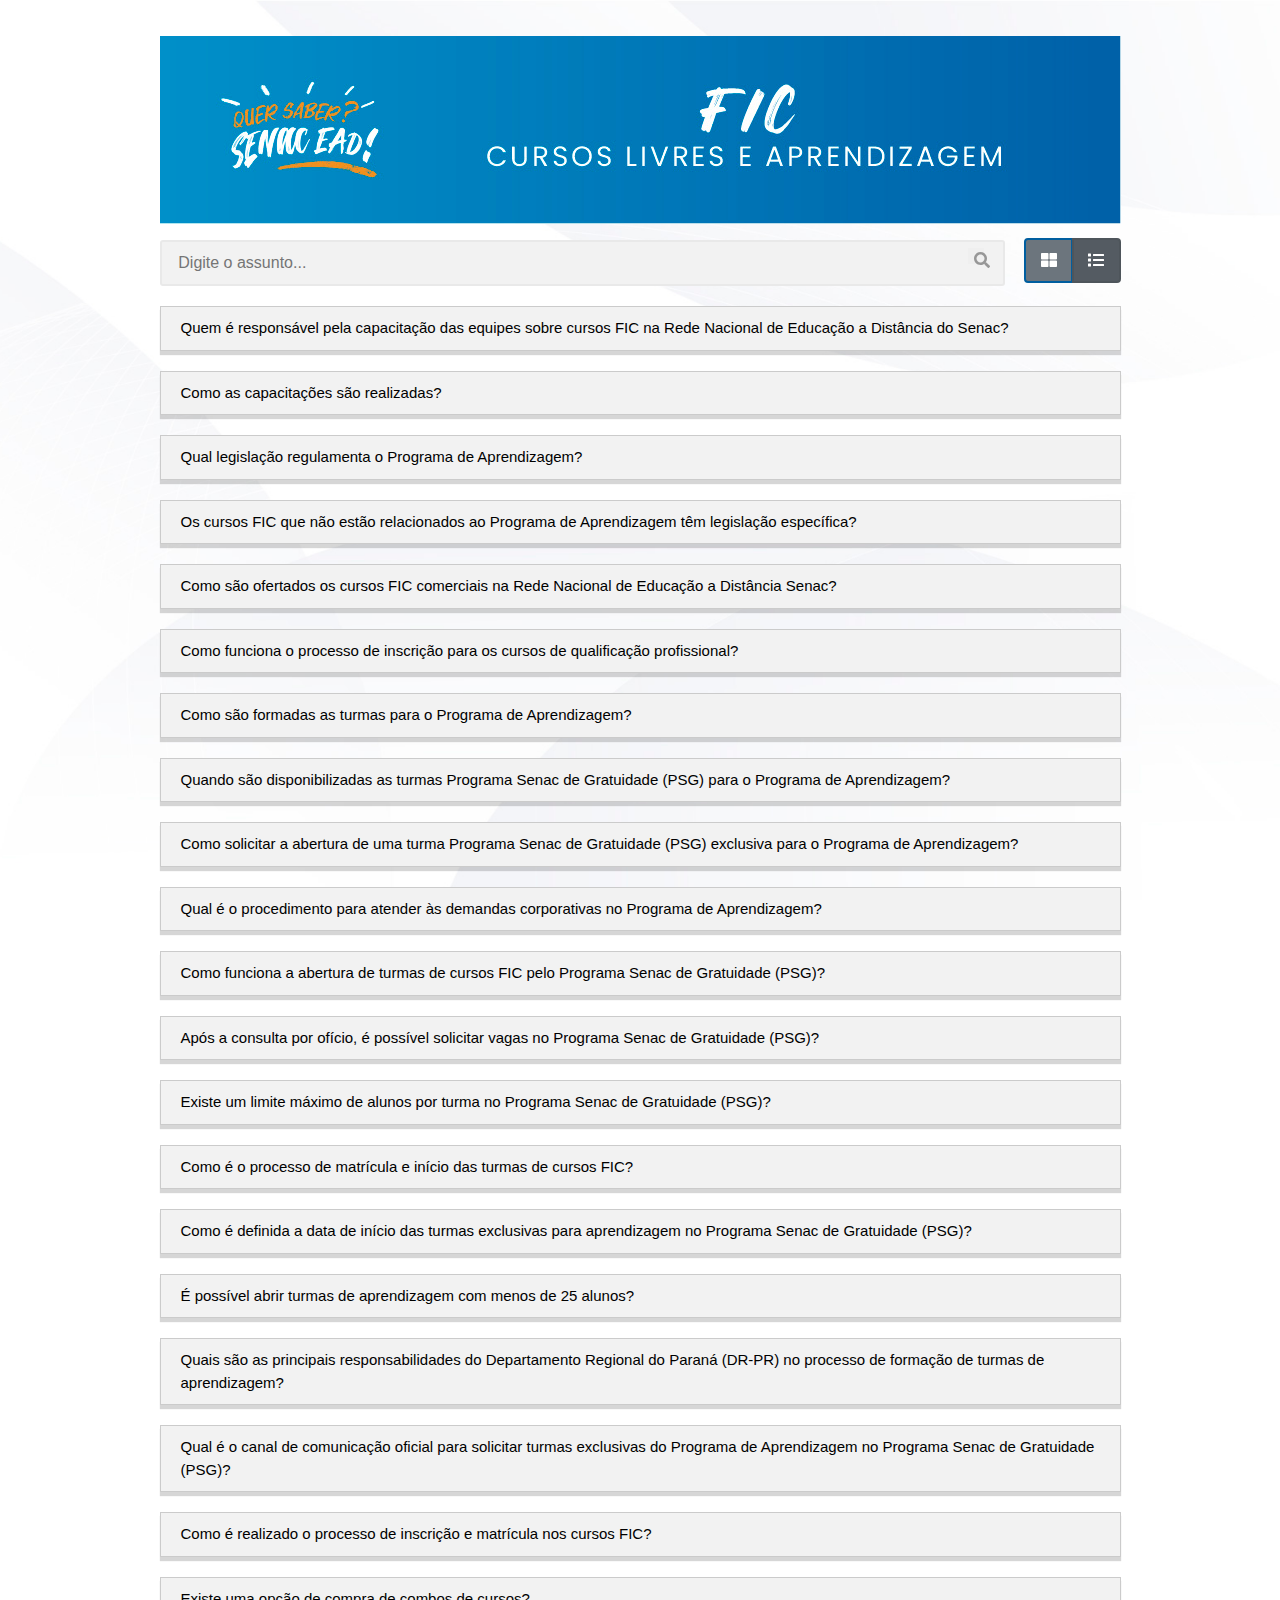
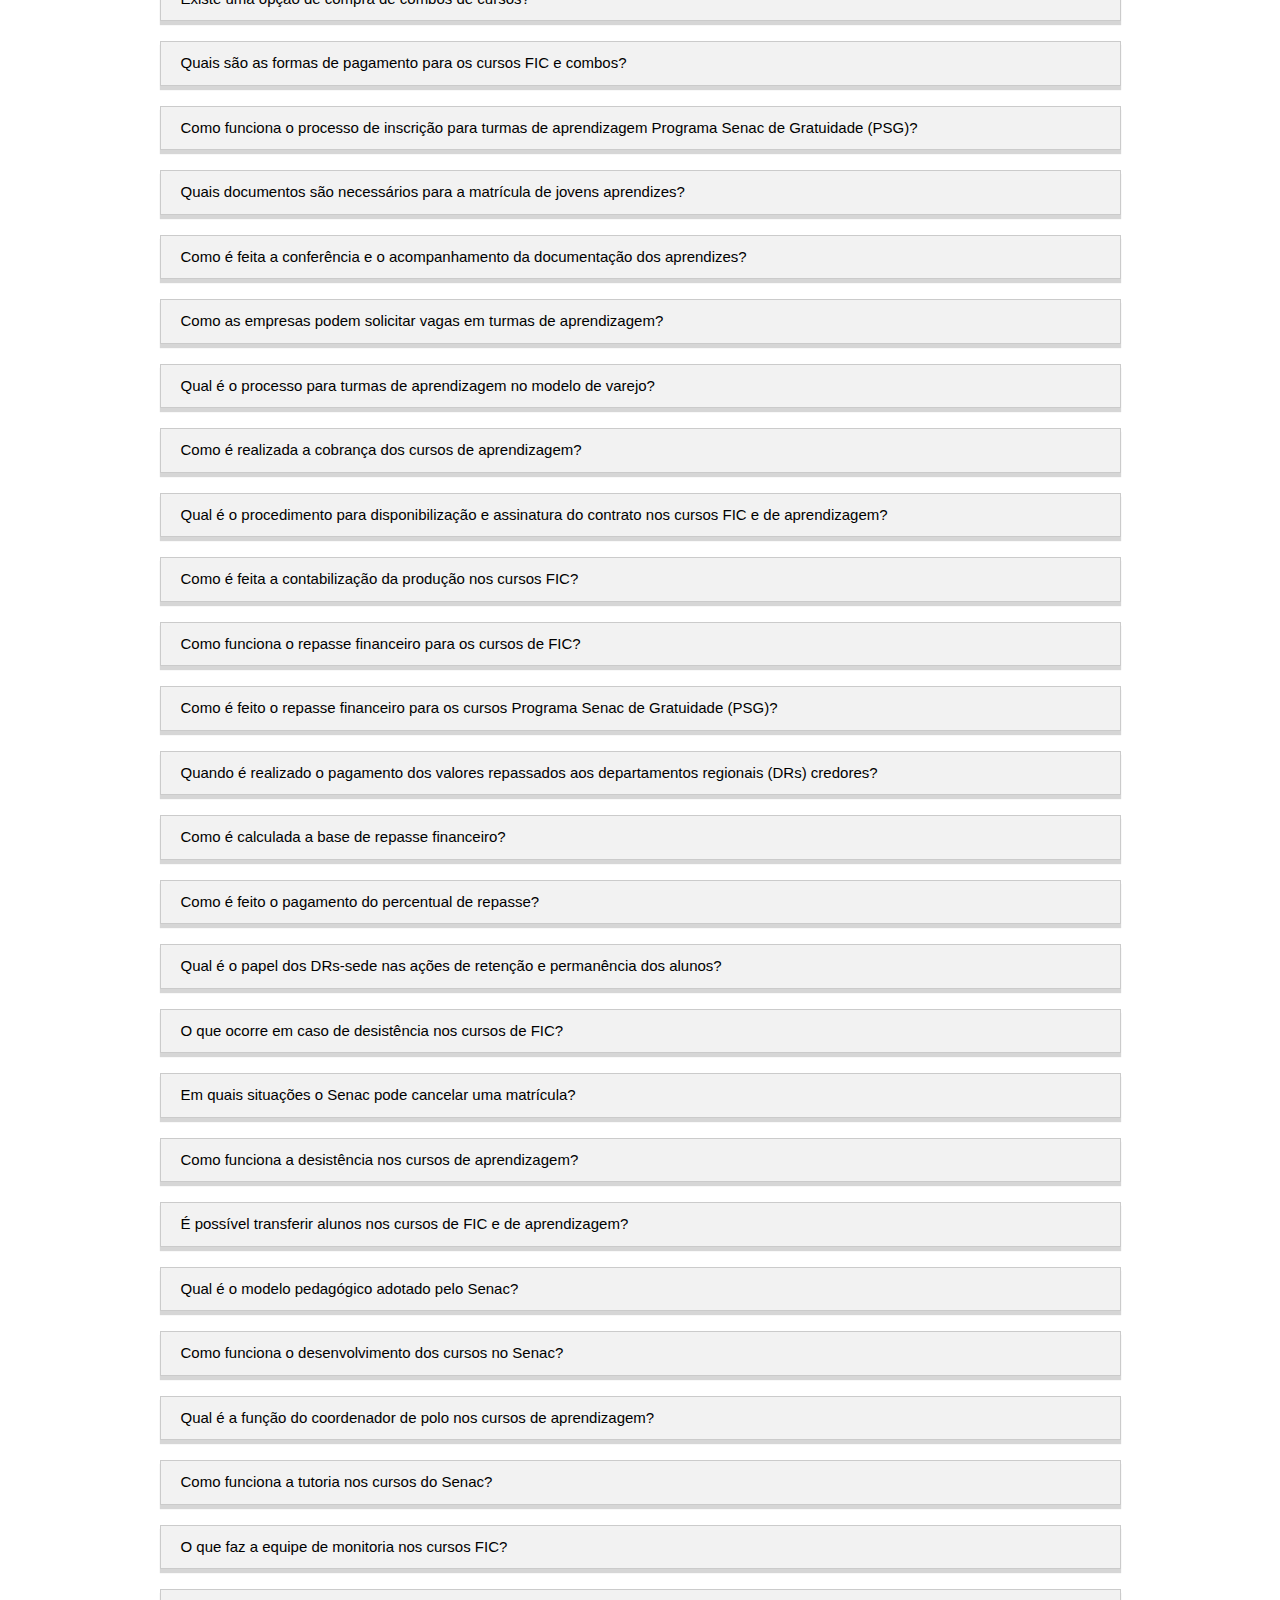
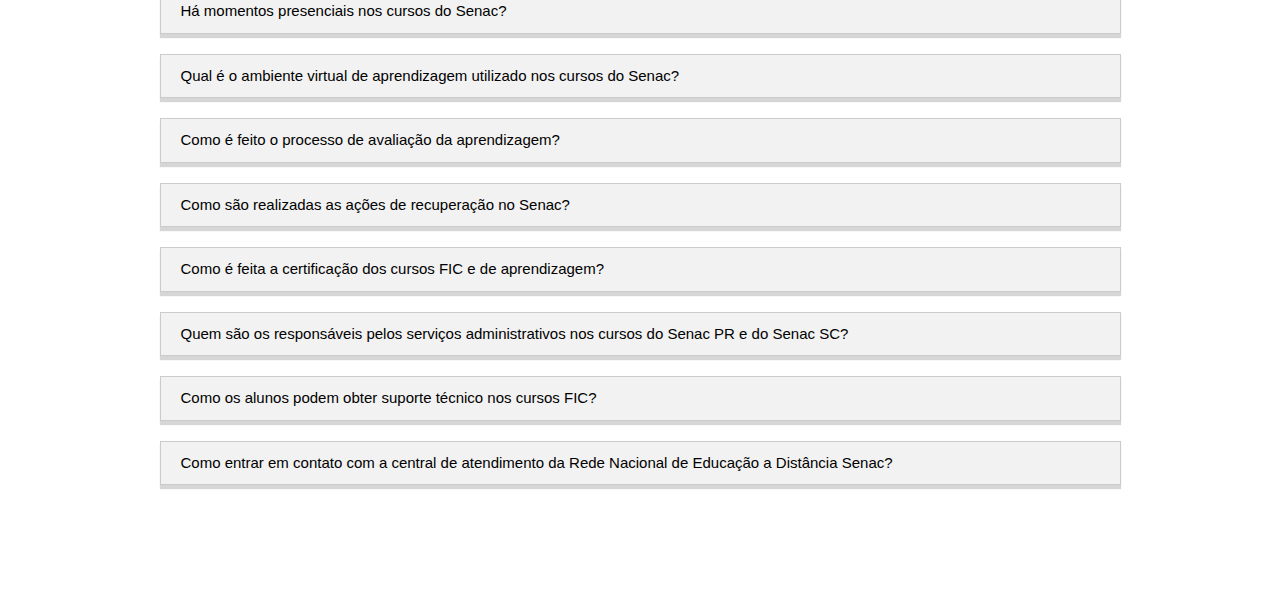
==== commit 14d61cd9: "diagramação" ====
--- a/fic.html
+++ b/fic.html
@@ -46,1890 +46,169 @@
         </div>
 
         <div id="lista">
-            <div class="item"
-                data-grupo="Estrutura organizacional do Departamento Regional do Rio Grande do Sul (DR-RS)">
-                <button type="button" data-toggle="modal" data-target="#m1" class="bto-titulo titulo">Quem são os
-                    responsáveis pela oferta dos cursos técnicos de nível médio da Rede EAD Senac?
-                    <span class="badge bg-primary">Assistente</span>
-                    <span class="badge bg-primary">Secretário</span>
-                    <span class="badge bg-primary">Atendente</span>
-                    <span class="badge bg-primary">Coordenador de polo</span>
-                    <span class="badge bg-primary">Coordenador de DR</span>
-                    <span class="badge bg-primary">Pedagogo</span>
-                    <span class="badge bg-primary">Tutor</span>
-                </button>
-                <div class="palavras-chave">Oferta de cursos técnicos</div>
-                <div class="palavras-chave">EAD</div>
-                <div class="palavras-chave">responsáveis</div>
-                <div class="palavras-chave">quem são</div>
-
-            </div>
-            <div class="item" data-grupo="Gerência de Tecnologias Educacionais (GETE)">
-                <button type="button" data-toggle="modal" data-target="#m2" class="bto-titulo titulo">O que é a GETE?
-                    <span class="badge bg-primary">Assistente</span>
-                    <span class="badge bg-primary">Secretário</span>
-                    <span class="badge bg-primary">Atendente</span>
-                    <span class="badge bg-primary">Coordenador de polo</span>
-                    <span class="badge bg-primary">Coordenador de DR</span>
-                    <span class="badge bg-primary">Pedagogo</span>
-                    <span class="badge bg-primary">Tutor</span>
-                </button>
-                <div class="palavras-chave">O que é</div>
-                <div class="palavras-chave">GETE</div>
-                <div class="palavras-chave">área</div>
-                <div class="palavras-chave">departamento</div>
-
-            </div>
-
-            <div class="item" data-grupo="Escola-sede de cursos técnicos a distância (Escola EAD)">
-                <button type="button" data-toggle="modal" data-target="#m3" class="bto-titulo titulo">Qual é o papel da
-                    Escola EAD?
-                    <span class="badge bg-primary">Assistente</span>
-                    <span class="badge bg-primary">Secretário</span>
-                    <span class="badge bg-primary">Atendente</span>
-                    <span class="badge bg-primary">Coordenador de polo</span>
-                    <span class="badge bg-primary">Coordenador de DR</span>
-                    <span class="badge bg-primary">Pedagogo</span>
-                    <span class="badge bg-primary">Tutor</span>
-                </button>
-                <div class="palavras-chave">EAD</div>
-                <div class="palavras-chave">papel</div>
-                <div class="palavras-chave">escola</div>
-                <div class="palavras-chave">qual</div>
-            </div>
-            <div class="item" data-grupo="Escola-sede de cursos técnicos a distância (Escola EAD)">
-                <button type="button" data-toggle="modal" data-target="#m4" class="bto-titulo titulo">O que é a equipe
-                    pedagógica?
-                    <span class="badge bg-primary">Assistente</span>
-                    <span class="badge bg-primary">Secretário</span>
-                    <span class="badge bg-primary">Atendente</span>
-                    <span class="badge bg-primary">Coordenador de polo</span>
-                    <span class="badge bg-primary">Coordenador de DR</span>
-                    <span class="badge bg-primary">Pedagogo</span>
-                    <span class="badge bg-primary">Tutor</span>
-                </button>
-                <div class="palavras-chave">equipe pedagogica</div>
-                <div class="palavras-chave">pedagogia</div>
-                <div class="palavras-chave">o que</div>
-                <div class="palavras-chave">coordenador</div>
-                <div class="palavras-chave">tutores</div>
-                <div class="palavras-chave">ead</div>
-            </div>
-            <div class="item" data-grupo="Escola-sede de cursos técnicos a distância (Escola EAD)">
-                <button type="button" data-toggle="modal" data-target="#m5" class="bto-titulo titulo">O que é a equipe
-                    de relacionamento com o cliente?
-                    <span class="badge bg-primary">Assistente</span>
-                    <span class="badge bg-primary">Secretário</span>
-                    <span class="badge bg-primary">Atendente</span>
-                    <span class="badge bg-primary">Coordenador de polo</span>
-                    <span class="badge bg-primary">Coordenador de DR</span>
-                    <span class="badge bg-primary">Pedagogo</span>
-                    <span class="badge bg-primary">Tutor</span>
-                </button>
-                <div class="palavras-chave">equipe</div>
-                <div class="palavras-chave">relacionamento</div>
-                <div class="palavras-chave">cliente</div>
-                <div class="palavras-chave">dúvidas</div>
-                <div class="palavras-chave">auxilio</div>
-                <div class="palavras-chave">alunos</div>
-                <div class="palavras-chave">orientação</div>
-            </div>
-            <div class="item" data-grupo="Escola-sede de cursos técnicos a distância (Escola EAD)">
-                <button type="button" data-toggle="modal" data-target="#m6" class="bto-titulo titulo">O que é a equipe
-                    de assessoria de polos?
-                    <span class="badge bg-primary">Assistente</span>
-                    <span class="badge bg-primary">Secretário</span>
-                    <span class="badge bg-primary">Atendente</span>
-                    <span class="badge bg-primary">Coordenador de polo</span>
-                    <span class="badge bg-primary">Coordenador de DR</span>
-                    <span class="badge bg-primary">Pedagogo</span>
-                    <span class="badge bg-primary">Tutor</span>
-                </button>
-                <div class="palavras-chave">assessoria</div>
-                <div class="palavras-chave">polos</div>
-                <div class="palavras-chave">processos operacionais</div>
-                <div class="palavras-chave">orientação</div>
-            </div>
-            <div class="item" data-grupo="Escola-sede de cursos técnicos a distância (Escola EAD)">
-                <button type="button" data-toggle="modal" data-target="#m7" class="bto-titulo titulo">O que é a equipe
-                    da central de serviços?
-                    <span class="badge bg-primary">Assistente</span>
-                    <span class="badge bg-primary">Secretário</span>
-                    <span class="badge bg-primary">Atendente</span>
-                    <span class="badge bg-primary">Coordenador de polo</span>
-                    <span class="badge bg-primary">Coordenador de DR</span>
-                    <span class="badge bg-primary">Pedagogo</span>
-                    <span class="badge bg-primary">Tutor</span>
-                </button>
-                <div class="palavras-chave">central de serviços</div>
-                <div class="palavras-chave">equipe</div>
-                <div class="palavras-chave">solicitação</div>
-                <div class="palavras-chave">solicitações</div>
-                <div class="palavras-chave">demandas</div>
-            </div>
-            <div class="item" data-grupo="Escola-sede de cursos técnicos a distância (Escola EAD)">
-                <button type="button" data-toggle="modal" data-target="#m8" class="bto-titulo titulo">O que é a equipe
-                    de sucesso do cliente?
-                    <span class="badge bg-primary">Assistente</span>
-                    <span class="badge bg-primary">Secretário</span>
-                    <span class="badge bg-primary">Atendente</span>
-                    <span class="badge bg-primary">Coordenador de polo</span>
-                    <span class="badge bg-primary">Coordenador de DR</span>
-                    <span class="badge bg-primary">Pedagogo</span>
-                    <span class="badge bg-primary">Tutor</span>
-                </button>
-                <div class="palavras-chave">equipes</div>
-                <div class="palavras-chave">clientes</div>
-                <div class="palavras-chave">protocolos</div>
-                <div class="palavras-chave">relatórios</div>
-                <div class="palavras-chave">gerenciais</div>
-
-            </div>
-            <div class="item" data-grupo="Escola-sede de cursos técnicos a distância (Escola EAD)">
-                <button type="button" data-toggle="modal" data-target="#m9" class="bto-titulo titulo">O que é a equipe
-                    de conversão de vendas?
-                    <span class="badge bg-primary">Assistente</span>
-                    <span class="badge bg-primary">Secretário</span>
-                    <span class="badge bg-primary">Atendente</span>
-                    <span class="badge bg-primary">Coordenador de polo</span>
-                    <span class="badge bg-primary">Coordenador de DR</span>
-                    <span class="badge bg-primary">Pedagogo</span>
-                    <span class="badge bg-primary">Tutor</span>
-                </button>
-                <div class="palavras-chave">confirmação de matrícula</div>
-                <div class="palavras-chave">pagamento</div>
-                <div class="palavras-chave">inscrição</div>
-                <div class="palavras-chave">pré-matrícula</div>
-
-            </div>
-
-            <div class="item" data-grupo="Escola-sede de cursos técnicos a distância (Escola EAD)">
-                <button type="button" data-toggle="modal" data-target="#m10-2" class="bto-titulo titulo">O que é a
-                    equipe de suporte de TI?
-                    <span class="badge bg-primary">Assistente</span>
-                    <span class="badge bg-primary">Secretário</span>
-                    <span class="badge bg-primary">Atendente</span>
-                    <span class="badge bg-primary">Coordenador de polo</span>
-                    <span class="badge bg-primary">Coordenador de DR</span>
-                    <span class="badge bg-primary">Pedagogo</span>
-                    <span class="badge bg-primary">Tutor</span>
-                </button>
-                <div class="palavras-chave">ambiente virtual de aprendizagem</div>
-                <div class="palavras-chave">dúvidas</div>
-                <div class="palavras-chave">atendimento</div>
-                <div class="palavras-chave">alunos</div>
-                <div class="palavras-chave">demandas</div>
-            </div>
-
-            <div class="item" data-grupo="Escola-sede de cursos técnicos a distância (Escola EAD)">
-                <button type="button" data-toggle="modal" data-target="#m112" class="bto-titulo titulo">O que é a equipe
-                    de relações analíticas?
-                    <span class="badge bg-primary">Assistente</span>
-                    <span class="badge bg-primary">Secretário</span>
-                    <span class="badge bg-primary">Atendente</span>
-                    <span class="badge bg-primary">Coordenador de polo</span>
-                    <span class="badge bg-primary">Coordenador de DR</span>
-                    <span class="badge bg-primary">Pedagogo</span>
-                    <span class="badge bg-primary">Tutor</span>
-                </button>
-                <div class="palavras-chave">ambiente virtual de aprendizagem</div>
-                <div class="palavras-chave">dúvidas</div>
-                <div class="palavras-chave">atendimento</div>
-                <div class="palavras-chave">alunos</div>
-                <div class="palavras-chave">demandas</div>
-            </div>
-
-            <div class="item" data-grupo="Escola-sede de cursos técnicos a distância (Escola EAD)">
-                <button type="button" data-toggle="modal" data-target="#m10" class="bto-titulo titulo">O que é a equipe
-                    do atendimento 0800?
-                    <span class="badge bg-primary">Assistente</span>
-                    <span class="badge bg-primary">Secretário</span>
-                    <span class="badge bg-primary">Atendente</span>
-                    <span class="badge bg-primary">Coordenador de polo</span>
-                    <span class="badge bg-primary">Coordenador de DR</span>
-                    <span class="badge bg-primary">Pedagogo</span>
-                    <span class="badge bg-primary">Tutor</span>
-                </button>
-                <div class="palavras-chave">ambiente virtual de aprendizagem</div>
-                <div class="palavras-chave">dúvidas</div>
-                <div class="palavras-chave">atendimento</div>
-                <div class="palavras-chave">alunos</div>
-                <div class="palavras-chave">demandas</div>
-            </div>
-
-            <div class="item" data-grupo="Escola-sede de cursos técnicos a distância (Escola EAD)">
-                <button type="button" data-toggle="modal" data-target="#m11" class="bto-titulo titulo">Quais são os
-                    canais de atendimento aos polos?
-                    <span class="badge bg-primary">Assistente</span>
-                    <span class="badge bg-primary">Secretário</span>
-                    <span class="badge bg-primary">Atendente</span>
-                    <span class="badge bg-primary">Coordenador de polo</span>
-                    <span class="badge bg-primary">Coordenador de DR</span>
-                    <span class="badge bg-primary">Pedagogo</span>
-                    <span class="badge bg-primary">Tutor</span>
-                </button>
-                <div class="palavras-chave">telefones</div>
-                <div class="palavras-chave">contato</div>
-                <div class="palavras-chave">assessoria</div>
-                <div class="palavras-chave">e-mail</div>
-                <div class="palavras-chave">whatsapp</div>
-                <div class="palavras-chave">canal</div>
-
-
-            </div>
-            <div class="item" data-grupo="Escola-sede de cursos técnicos a distância (Escola EAD)">
-                <button type="button" data-toggle="modal" data-target="#m12" class="bto-titulo titulo">Quais são os
-                    canais de atendimento ao aluno?
-                    <span class="badge bg-primary">Assistente</span>
-                    <span class="badge bg-primary">Secretário</span>
-                    <span class="badge bg-primary">Atendente</span>
-                    <span class="badge bg-primary">Coordenador de polo</span>
-                    <span class="badge bg-primary">Coordenador de DR</span>
-                    <span class="badge bg-primary">Pedagogo</span>
-                    <span class="badge bg-primary">Tutor</span>
-                </button>
-                <div class="palavras-chave">contato</div>
-                <div class="palavras-chave">aluno</div>
-                <div class="palavras-chave">dúvidas</div>
-                <div class="palavras-chave">demandas</div>
-
-            </div>
-            <div class="item" data-grupo="Adesão e credenciamento de polos e cursos">
-                <button type="button" data-toggle="modal" data-target="#m13" class="bto-titulo titulo">Quais são os
-                    requisitos e as exigências para ser um polo de oferta de cursos técnicos EAD?
-                    <span class="badge bg-primary">Assistente</span>
-                    <span class="badge bg-primary">Coordenador de polo</span>
-                    <span class="badge bg-primary">Coordenador de DR</span>
-                </button>
-                <div class="palavras-chave">adesão</div>
-                <div class="palavras-chave">cooperação</div>
-                <div class="palavras-chave">departamentos regionais</div>
-                <div class="palavras-chave">oferta de cursos</div>
-
-            </div>
-            <div class="item" data-grupo="Adesão e credenciamento de polos e cursos">
-                <button type="button" data-toggle="modal" data-target="#m14" class="bto-titulo titulo">Como credenciar
-                    um novo polo de oferta de cursos técnicos EAD?
-                    <span class="badge bg-primary">Assistente</span>
-                    <span class="badge bg-primary">Coordenador de polo</span>
-                    <span class="badge bg-primary">Coordenador de DR</span>
-                </button>
-                <div class="palavras-chave">escola</div>
-                <div class="palavras-chave">credenciada</div>
-                <div class="palavras-chave">protocolo</div>
-                <div class="palavras-chave">fluxo operacional</div>
-
-            </div>
-            <div class="item" data-grupo="Adesão e credenciamento de polos e cursos">
-                <button type="button" data-toggle="modal" data-target="#m15" class="bto-titulo titulo">Como credencio um
-                    novo curso técnico EAD para um polo já existente?
-                    <span class="badge bg-primary">Assistente</span>
-                    <span class="badge bg-primary">Coordenador de polo</span>
-                    <span class="badge bg-primary">Coordenador de DR</span>
-                </button>
-                <div class="palavras-chave">credenciamento</div>
-                <div class="palavras-chave">novos</div>
-                <div class="palavras-chave">formulário</div>
-                <div class="palavras-chave">solicitação</div>
-
-            </div>
-            <div class="item" data-grupo="Adesão e credenciamento de polos e cursos">
-                <button type="button" data-toggle="modal" data-target="#m16" class="bto-titulo titulo">O que é o Modelo
-                    de Negócio e onde ele pode ser encontrado?
-                    <span class="badge bg-primary">Assistente</span>
-                    <span class="badge bg-primary">Coordenador de polo</span>
-                    <span class="badge bg-primary">Coordenador de DR</span>
-                </button>
-                <div class="palavras-chave">documento</div>
-                <div class="palavras-chave">orientação</div>
-                <div class="palavras-chave">departamentos</div>
-                <div class="palavras-chave">polos</div>
-                <div class="palavras-chave">requisitos</div>
-                <div class="palavras-chave">infraestrutura</div>
-
-            </div>
-            <div class="item" data-grupo="Adesão e credenciamento de polos e cursos">
-                <button type="button" data-toggle="modal" data-target="#m17" class="bto-titulo titulo">O que é o plano
-                    de expansão e onde ele pode ser encontrado?
-                    <span class="badge bg-primary">Assistente</span>
-                    <span class="badge bg-primary">Coordenador de polo</span>
-                    <span class="badge bg-primary">Coordenador de DR</span>
-                </button>
-                <div class="palavras-chave">documento</div>
-                <div class="palavras-chave">resolução</div>
-                <div class="palavras-chave">credenciar</div>
-                <div class="palavras-chave">autorização</div>
-
-            </div>
-            <div class="item" data-grupo="Adesão e credenciamento de polos e cursos">
-                <button type="button" data-toggle="modal" data-target="#m18" class="bto-titulo titulo">Qual é a
-                    finalidade do ato autorizativo?
-                    <span class="badge bg-primary">Assistente</span>
-                    <span class="badge bg-primary">Coordenador de polo</span>
-                    <span class="badge bg-primary">Coordenador de DR</span>
-                </button>
-                <div class="palavras-chave">plano de expansão</div>
-                <div class="palavras-chave">solicitação</div>
-                <div class="palavras-chave">polo</div>
-                <div class="palavras-chave">autorização</div>
-
-            </div>
-            <div class="item" data-grupo="Adesão e credenciamento de polos e cursos">
-                <button type="button" data-toggle="modal" data-target="#m19" class="bto-titulo titulo">Qual é o processo
-                    para descredenciamento de polo?
-                    <span class="badge bg-primary">Assistente</span>
-                    <span class="badge bg-primary">Coordenador de polo</span>
-                    <span class="badge bg-primary">Coordenador de DR</span>
-                </button>
-                <div class="palavras-chave">encerramento</div>
-                <div class="palavras-chave">solicitação</div>
-                <div class="palavras-chave">polos</div>
-
-            </div>
-
-            <div class="item" data-grupo="Capacitações e desenvolvimento das equipes dos polos">
-                <button type="button" data-toggle="modal" data-target="#m20" class="bto-titulo titulo">Quais são as
-                    capacitações disponibilizadas?
-                    <span class="badge bg-primary">Assistente</span>
-                    <span class="badge bg-primary">Secretário</span>
-                    <span class="badge bg-primary">Atendente</span>
-                    <span class="badge bg-primary">Coordenador de polo</span>
-                    <span class="badge bg-primary">Coordenador de DR</span>
-                    <span class="badge bg-primary">Pedagogo</span>
-                    <span class="badge bg-primary">Tutor</span>
-                </button>
-                <div class="palavras-chave">oferta</div>
-                <div class="palavras-chave">conhecimento</div>
-                <div class="palavras-chave">demanda</div>
-
-            </div>
-
-            <div class="item" data-grupo="Capacitações e desenvolvimento das equipes dos polos">
-                <button type="button" data-toggle="modal" data-target="#m21" class="bto-titulo titulo">Como solicito
-                    capacitação?
-                    <span class="badge bg-primary">Assistente</span>
-                    <span class="badge bg-primary">Secretário</span>
-                    <span class="badge bg-primary">Atendente</span>
-                    <span class="badge bg-primary">Coordenador de polo</span>
-                    <span class="badge bg-primary">Coordenador de DR</span>
-                    <span class="badge bg-primary">Pedagogo</span>
-                    <span class="badge bg-primary">Tutor</span>
-                </button>
-                <div class="palavras-chave">solicitações</div>
-
-
-            </div>
-            <div class="item" data-grupo="Oferta dos cursos">
-                <button type="button" data-toggle="modal" data-target="#m22" class="bto-titulo titulo">Como funciona a
-                    oferta dos cursos e onde as datas de oferta podem ser consultadas?
-                    <span class="badge bg-primary">Assistente</span>
-                    <span class="badge bg-primary">Secretário</span>
-                    <span class="badge bg-primary">Atendente</span>
-                    <span class="badge bg-primary">Coordenador de polo</span>
-                    <span class="badge bg-primary">Coordenador de DR</span>
-                    <span class="badge bg-primary">Pedagogo</span>
-                </button>
-                <div class="palavras-chave">disponibilização</div>
-                <div class="palavras-chave">ciclos</div>
-                <div class="palavras-chave">cronograma</div>
-
-
-            </div>
-
-            <div class="item" data-grupo="Oferta dos cursos">
-                <button type="button" data-toggle="modal" data-target="#m23" class="bto-titulo titulo">Quantos ciclos de
-                    ofertas o polo tem para cadastrar vagas?
-                    <span class="badge bg-primary">Assistente</span>
-                    <span class="badge bg-primary">Secretário</span>
-                    <span class="badge bg-primary">Atendente</span>
-                    <span class="badge bg-primary">Coordenador de polo</span>
-                    <span class="badge bg-primary">Coordenador de DR</span>
-                    <span class="badge bg-primary">Pedagogo</span>
-                </button>
-                <div class="palavras-chave">ciclos</div>
-                <div class="palavras-chave">matrículas</div>
-                <div class="palavras-chave">disponibilizados</div>
-
-            </div>
-
-            <div class="item" data-grupo="Oferta dos cursos">
-                <button type="button" data-toggle="modal" data-target="#m24" class="bto-titulo titulo">Como o polo
-                    cadastra vagas para os ciclos de oferta?
-                    <span class="badge bg-primary">Assistente</span>
-                    <span class="badge bg-primary">Secretário</span>
-                    <span class="badge bg-primary">Atendente</span>
-                    <span class="badge bg-primary">Coordenador de polo</span>
-                    <span class="badge bg-primary">Coordenador de DR</span>
-                    <span class="badge bg-primary">Pedagogo</span>
-                </button>
-                <div class="palavras-chave">ferramenta de polos</div>
-                <div class="palavras-chave">cadastro</div>
-                <div class="palavras-chave">matrículas</div>
-
-            </div>
-
-            <div class="item" data-grupo="Oferta dos cursos">
-                <button type="button" data-toggle="modal" data-target="#m25" class="bto-titulo titulo">Como a inscrição
-                    e a matrícula são realizadas?
-                    <span class="badge bg-primary">Assistente</span>
-                    <span class="badge bg-primary">Secretário</span>
-                    <span class="badge bg-primary">Atendente</span>
-                    <span class="badge bg-primary">Coordenador de polo</span>
-                    <span class="badge bg-primary">Coordenador de DR</span>
-                    <span class="badge bg-primary">Pedagogo</span>
-                </button>
-                <div class="palavras-chave">processo</div>
-                <div class="palavras-chave">inscrições</div>
-                <div class="palavras-chave">matrículas</div>
-                <div class="palavras-chave">documentação</div>
-
-            </div>
-
-            <div class="item" data-grupo="Produção e financeiro">
-                <button type="button" data-toggle="modal" data-target="#m26" class="bto-titulo titulo">Como a
-                    contabilização e a contagem de produção são realizadas?
-                    <span class="badge bg-primary">Assistente</span>
-                    <span class="badge bg-primary">Coordenador de polo</span>
-                    <span class="badge bg-primary">Coordenador de DR</span>
-                </button>
-                <div class="palavras-chave">procedimentos contábeis</div>
-                <div class="palavras-chave">disponibilização</div>
-                <div class="palavras-chave">departamento</div>
-
-            </div>
-
-            <div class="item" data-grupo="Produção e financeiro">
-                <button type="button" data-toggle="modal" data-target="#m27" class="bto-titulo titulo">Como funciona o
-                    repasse financeiro para os polos?
-                    <span class="badge bg-primary">Assistente</span>
-                    <span class="badge bg-primary">Coordenador de polo</span>
-                    <span class="badge bg-primary">Coordenador de DR</span>
-                </button>
-                <div class="palavras-chave">valor</div>
-                <div class="palavras-chave">comissão</div>
-                <div class="palavras-chave">parcelas</div>
-                <div class="palavras-chave">pagamentos</div>
-
-            </div>
-
-
-            <div class="item" data-grupo="Produção e financeiro">
-                <button type="button" data-toggle="modal" data-target="#m28" class="bto-titulo titulo">Quais são os
-                    relatórios disponibilizados pelo DR-RS para contabilização, contagem e produção para os DRs-polo?
-                    <span class="badge bg-primary">Assistente</span>
-                    <span class="badge bg-primary">Coordenador de polo</span>
-                    <span class="badge bg-primary">Coordenador de DR</span>
-                </button>
-                <div class="palavras-chave">detalhamento</div>
-                <div class="palavras-chave">financeiro</div>
-                <div class="palavras-chave">produção</div>
-                <div class="palavras-chave">tempo de responsabilidade</div>
-
-            </div>
-
-            <div class="item" data-grupo="Produção e financeiro">
-                <button type="button" data-toggle="modal" data-target="#m29" class="bto-titulo titulo">O que é o
-                    relatório financeiro e onde ele pode ser encontrado?
-                    <span class="badge bg-primary">Assistente</span>
-                    <span class="badge bg-primary">Coordenador de polo</span>
-                    <span class="badge bg-primary">Coordenador de DR</span>
-                </button>
-                <div class="palavras-chave">valores</div>
-                <div class="palavras-chave">repasses</div>
-                <div class="palavras-chave">parcelas</div>
-                <div class="palavras-chave">liquidação</div>
-                <div class="palavras-chave">valores</div>
-
-            </div>
-
-            <div class="item" data-grupo="Produção e financeiro">
-                <button type="button" data-toggle="modal" data-target="#m29-2" class="bto-titulo titulo">O que é o
-                    relatório de produção e onde ele pode ser encontrado?
-                    <span class="badge bg-primary">Assistente</span>
-                    <span class="badge bg-primary">Coordenador de polo</span>
-                    <span class="badge bg-primary">Coordenador de DR</span>
-                </button>
-                <div class="palavras-chave">valores</div>
-                <div class="palavras-chave">repasses</div>
-                <div class="palavras-chave">parcelas</div>
-                <div class="palavras-chave">liquidação</div>
-                <div class="palavras-chave">valores</div>
-
-            </div>
-
-            <div class="item" data-grupo="Produção e financeiro">
-                <button type="button" data-toggle="modal" data-target="#m30" class="bto-titulo titulo">Quais são as
-                    formas de pagamento dos cursos técnicos EAD?
-                    <span class="badge bg-primary">Assistente</span>
-                    <span class="badge bg-primary">Secretário</span>
-                    <span class="badge bg-primary">Atendente</span>
-                    <span class="badge bg-primary">Coordenador de polo</span>
-                    <span class="badge bg-primary">Coordenador de DR</span>
-                    <span class="badge bg-primary">Pedagogo</span>
-                </button>
-                <div class="palavras-chave">parcelas</div>
-                <div class="palavras-chave">boleto bancário</div>
-                <div class="palavras-chave">cartão</div>
-                <div class="palavras-chave">crédito</div>
-                <div class="palavras-chave">débito</div>
-                <div class="palavras-chave">valor do curso</div>
-
-            </div>
-
-            <div class="item" data-grupo="Produção e financeiro">
-                <button type="button" data-toggle="modal" data-target="#m31" class="bto-titulo titulo">Quais são os
-                    descontos aplicados?
-                    <span class="badge bg-primary">Assistente</span>
-                    <span class="badge bg-primary">Secretário</span>
-                    <span class="badge bg-primary">Atendente</span>
-                    <span class="badge bg-primary">Coordenador de polo</span>
-                    <span class="badge bg-primary">Coordenador de DR</span>
-                    <span class="badge bg-primary">Pedagogo</span>
-                </button>
-                <div class="palavras-chave">política de descontos</div>
-                <div class="palavras-chave">valores</div>
-                <div class="palavras-chave">pagamento</div>
-
-            </div>
-
-            <div class="item" data-grupo="Produção e financeiro">
-                <button type="button" data-toggle="modal" data-target="#m32" class="bto-titulo titulo">Quais são as
-                    datas de vencimento para quem optou em parcelar o curso?
-                    <span class="badge bg-primary">Assistente</span>
-                    <span class="badge bg-primary">Secretário</span>
-                    <span class="badge bg-primary">Atendente</span>
-                    <span class="badge bg-primary">Coordenador de polo</span>
-                    <span class="badge bg-primary">Coordenador de DR</span>
-                    <span class="badge bg-primary">Pedagogo</span>
-                </button>
-                <div class="palavras-chave">parcelas</div>
-                <div class="palavras-chave">vencimento</div>
-                <div class="palavras-chave">alteração</div>
-                <div class="palavras-chave">valores</div>
-
-            </div>
-
-            <div class="item" data-grupo="Produção e financeiro">
-                <button type="button" data-toggle="modal" data-target="#m33" class="bto-titulo titulo">Como o aluno pode
-                    requerer renegociação de pendência financeira?
-                    <span class="badge bg-primary">Assistente</span>
-                    <span class="badge bg-primary">Secretário</span>
-                    <span class="badge bg-primary">Atendente</span>
-                    <span class="badge bg-primary">Coordenador de polo</span>
-                    <span class="badge bg-primary">Coordenador de DR</span>
-                    <span class="badge bg-primary">Pedagogo</span>
-                </button>
-                <div class="palavras-chave">políticas de renegociação</div>
-                <div class="palavras-chave">pagamento</div>
-                <div class="palavras-chave">desconto</div>
-                <div class="palavras-chave">antecipação</div>
-
-            </div>
-
-            <div class="item" data-grupo="Produção e financeiro">
-                <button type="button" data-toggle="modal" data-target="#m34" class="bto-titulo titulo">Como a emissão de
-                    boleto é realizada?
-                    <span class="badge bg-primary">Assistente</span>
-                    <span class="badge bg-primary">Secretário</span>
-                    <span class="badge bg-primary">Atendente</span>
-                    <span class="badge bg-primary">Coordenador de polo</span>
-                    <span class="badge bg-primary">Coordenador de DR</span>
-                    <span class="badge bg-primary">Pedagogo</span>
-                </button>
-                <div class="palavras-chave">financeiro</div>
-                <div class="palavras-chave">pagamento</div>
-                <div class="palavras-chave">parcelas</div>
-                <div class="palavras-chave">cartão de crédito</div>
-                <div class="palavras-chave">débito</div>
-
-            </div>
-
-            <div class="item" data-grupo="Produção e financeiro">
-                <button type="button" data-toggle="modal" data-target="#m35" class="bto-titulo titulo">Como a emissão da
-                    segunda via de boleto é realizada?
-                    <span class="badge bg-primary">Assistente</span>
-                    <span class="badge bg-primary">Secretário</span>
-                    <span class="badge bg-primary">Atendente</span>
-                    <span class="badge bg-primary">Coordenador de polo</span>
-                    <span class="badge bg-primary">Coordenador de DR</span>
-                    <span class="badge bg-primary">Pedagogo</span>
-                </button>
-                <div class="palavras-chave">banco emissor</div>
-                <div class="palavras-chave">pagamento</div>
-                <div class="palavras-chave">vencimento</div>
-
-
-            </div>
-
-            <div class="item" data-grupo="Cancelamentos">
-                <button type="button" data-toggle="modal" data-target="#m36" class="bto-titulo titulo">Qual é o
-                    procedimento para o aluno que deseja cancelar o curso?
-                    <span class="badge bg-primary">Assistente</span>
-                    <span class="badge bg-primary">Atendente</span>
-                    <span class="badge bg-primary">Coordenador de polo</span>
-                    <span class="badge bg-primary">Coordenador de DR</span>
-                    <span class="badge bg-primary">Pedagogo</span>
-                </button>
-                <div class="palavras-chave">cancelamento</div>
-                <div class="palavras-chave">protocolo</div>
-                <div class="palavras-chave">autoatendimento</div>
-                <div class="palavras-chave">pedido</div>
-
-            </div>
-            <div class="item" data-grupo="Cancelamentos">
-                <button type="button" data-toggle="modal" data-target="#m37" class="bto-titulo titulo">O polo pode
-                    cancelar vaga de curso cadastrado para oferta?
-                    <span class="badge bg-primary">Assistente</span>
-                    <span class="badge bg-primary">Coordenador de polo</span>
-                    <span class="badge bg-primary">Coordenador de DR</span>
-                </button>
-                <div class="palavras-chave">cancelamento</div>
-                <div class="palavras-chave">oferta</div>
-                <div class="palavras-chave">vaga</div>
-                <div class="palavras-chave">matrícula</div>
-
-            </div>
-            <div class="item" data-grupo="Cancelamentos">
-                <button type="button" data-toggle="modal" data-target="#m38" class="bto-titulo titulo">Qual é o
-                    procedimento para os alunos matriculados nos polos que cancelaram a oferta do curso Técnico em Guia
-                    de Turismo ou do Técnico em Óptica?
-                    <span class="badge bg-primary">Assistente</span>
-                    <span class="badge bg-primary">Coordenador de polo</span>
-                    <span class="badge bg-primary">Coordenador de DR</span>
-                </button>
-                <div class="palavras-chave">turma</div>
-                <div class="palavras-chave">cancelamento</div>
-                <div class="palavras-chave">transferência</div>
-
-            </div>
-            <div class="item" data-grupo="Acessos">
-                <button type="button" data-toggle="modal" data-target="#m39" class="bto-titulo titulo">Como ter acesso
-                    aos sistemas pertinentes à operação dos cursos técnicos EAD?
-                    <span class="badge bg-primary">Assistente</span>
-                    <span class="badge bg-primary">Secretário</span>
-                    <span class="badge bg-primary">Atendente</span>
-                    <span class="badge bg-primary">Coordenador de polo</span>
-                    <span class="badge bg-primary">Coordenador de DR</span>
-                    <span class="badge bg-primary">Pedagogo</span>
-                </button>
-                <div class="palavras-chave">cadastro</div>
-                <div class="palavras-chave">ferramenta de polos</div>
-                <div class="palavras-chave">capacitação</div>
-                <div class="palavras-chave">conclusão</div>
-
-
-            </div>
-            <div class="item" data-grupo="Acessos">
-                <button type="button" data-toggle="modal" data-target="#m40" class="bto-titulo titulo">Como desativar os
-                    acessos do colaborador que não pertence mais ao polo?
-                    <span class="badge bg-primary">Assistente</span>
-                    <span class="badge bg-primary">Coordenador de polo</span>
-                    <span class="badge bg-primary">Coordenador de DR</span>
-                </button>
-                <div class="palavras-chave">desativado</div>
-                <div class="palavras-chave">ferramenta de polos</div>
-                <div class="palavras-chave">solicitação</div>
-                <div class="palavras-chave">desligamento</div>
-                <div class="palavras-chave">retirada</div>
-                <div class="palavras-chave">acesso</div>
-
-            </div>
-            <div class="item" data-grupo="Estágios">
-                <button type="button" data-toggle="modal" data-target="#m41" class="bto-titulo titulo">O aluno pode
-                    realizar estágio nos cursos técnicos EAD?
-                    <span class="badge bg-primary">Assistente</span>
-                    <span class="badge bg-primary">Secretário</span>
-                    <span class="badge bg-primary">Atendente</span>
-                    <span class="badge bg-primary">Coordenador de polo</span>
-                    <span class="badge bg-primary">Coordenador de DR</span>
-                    <span class="badge bg-primary">Pedagogo</span>
-                </button>
-                <div class="palavras-chave">procurar</div>
-
-
-            </div>
-            <div class="item" data-grupo="Estágios">
-                <button type="button" data-toggle="modal" data-target="#m42" class="bto-titulo titulo">O aluno pode
-                    estagiar na empresa onde trabalha?
-                    <span class="badge bg-primary">Assistente</span>
-                    <span class="badge bg-primary">Secretário</span>
-                    <span class="badge bg-primary">Atendente</span>
-                    <span class="badge bg-primary">Coordenador de polo</span>
-                    <span class="badge bg-primary">Coordenador de DR</span>
-                    <span class="badge bg-primary">Pedagogo</span>
-                </button>
-                <div class="palavras-chave">horário</div>
-                <div class="palavras-chave">estagio</div>
-
-            </div>
-            <div class="item" data-grupo="Estágios">
-                <button type="button" data-toggle="modal" data-target="#m43" class="bto-titulo titulo">A empresa é
-                    obrigada a autorizar o estágio?
-                    <span class="badge bg-primary">Assistente</span>
-                    <span class="badge bg-primary">Secretário</span>
-                    <span class="badge bg-primary">Atendente</span>
-                    <span class="badge bg-primary">Coordenador de polo</span>
-                    <span class="badge bg-primary">Coordenador de DR</span>
-                    <span class="badge bg-primary">Pedagogo</span>
-                </button>
-                <div class="palavras-chave">obrigatoriedade</div>
-
-
-            </div>
-            <div class="item" data-grupo="Estágios">
-                <button type="button" data-toggle="modal" data-target="#m44" class="bto-titulo titulo">Quais são os
-                    tipos de estágio?
-                    <span class="badge bg-primary">Assistente</span>
-                    <span class="badge bg-primary">Secretário</span>
-                    <span class="badge bg-primary">Atendente</span>
-                    <span class="badge bg-primary">Coordenador de polo</span>
-                    <span class="badge bg-primary">Coordenador de DR</span>
-                    <span class="badge bg-primary">Pedagogo</span>
-                </button>
-                <div class="palavras-chave">obrigatório</div>
-                <div class="palavras-chave">processo</div>
-
-
-
-                <div class="palavras-chave">Portal</div>
-                <div class="palavras-chave">Perfil</div>
-            </div>
-            <div class="item" data-grupo="Estágios">
-                <button type="button" data-toggle="modal" data-target="#m45" class="bto-titulo titulo">Os contratos de
-                    estágio retroativos podem ser aceitos e assinados?
-                    <span class="badge bg-primary">Assistente</span>
-                    <span class="badge bg-primary">Secretário</span>
-                    <span class="badge bg-primary">Atendente</span>
-                    <span class="badge bg-primary">Coordenador de polo</span>
-                    <span class="badge bg-primary">Coordenador de DR</span>
-                    <span class="badge bg-primary">Pedagogo</span>
-                </button>
-                <div class="palavras-chave">orientação</div>
-                <div class="palavras-chave">contratos</div>
-                <div class="palavras-chave">inconformidades</div>
-
-            </div>
-            <div class="item" data-grupo="Estágios">
-                <button type="button" data-toggle="modal" data-target="#m46" class="bto-titulo titulo">O contrato de
-                    estágio precisa ser renovado?
-                    <span class="badge bg-primary">Assistente</span>
-                    <span class="badge bg-primary">Secretário</span>
-                    <span class="badge bg-primary">Atendente</span>
-                    <span class="badge bg-primary">Coordenador de polo</span>
-                    <span class="badge bg-primary">Coordenador de DR</span>
-                    <span class="badge bg-primary">Pedagogo</span>
-                </button>
-
-
-
-                <div class="palavras-chave">renovação</div>
-                <div class="palavras-chave">contrato</div>
-                <div class="palavras-chave">matrícula</div>
-
-            </div>
-            <div class="item" data-grupo="Estágios">
-                <button type="button" data-toggle="modal" data-target="#m47" class="bto-titulo titulo">Que curso exige
-                    estágio obrigatório? Há pré-requisito?
-                    <span class="badge bg-primary">Assistente</span>
-                    <span class="badge bg-primary">Secretário</span>
-                    <span class="badge bg-primary">Atendente</span>
-                    <span class="badge bg-primary">Coordenador de polo</span>
-                    <span class="badge bg-primary">Coordenador de DR</span>
-                    <span class="badge bg-primary">Pedagogo</span>
-                </button>
-                <div class="palavras-chave">exigência</div>
-                <div class="palavras-chave">iniciar</div>
-
-
-            </div>
-
-            <div class="item" data-grupo="Estágios">
-                <button type="button" data-toggle="modal" data-target="#m48" class="bto-titulo titulo">Qual é a carga
-                    horária do estágio obrigatório?
-                    <span class="badge bg-primary">Assistente</span>
-                    <span class="badge bg-primary">Secretário</span>
-                    <span class="badge bg-primary">Atendente</span>
-                    <span class="badge bg-primary">Coordenador de polo</span>
-                    <span class="badge bg-primary">Coordenador de DR</span>
-                    <span class="badge bg-primary">Pedagogo</span>
-                </button>
-                <div class="palavras-chave">lei do estágio</div>
-                <div class="palavras-chave">fim de semana</div>
-
-            </div>
-
-            <div class="item" data-grupo="Estágios">
-                <button type="button" data-toggle="modal" data-target="#m49" class="bto-titulo titulo">Há alguma ficha
-                    de avaliação para os estágios?
-                    <span class="badge bg-primary">Assistente</span>
-                    <span class="badge bg-primary">Secretário</span>
-                    <span class="badge bg-primary">Atendente</span>
-                    <span class="badge bg-primary">Coordenador de polo</span>
-                    <span class="badge bg-primary">Coordenador de DR</span>
-                    <span class="badge bg-primary">Pedagogo</span>
-                </button>
-                <div class="palavras-chave">contrato de estágio</div>
-                <div class="palavras-chave">processo</div>
-                <div class="palavras-chave">correção</div>
-
-
-            </div>
-
-            <div class="item" data-grupo="Estágios">
-                <button type="button" data-toggle="modal" data-target="#m50" class="bto-titulo titulo">O polo precisa
-                    enviar cópias dos contratos de estágio dos alunos para a Escola EAD?
-                    <span class="badge bg-primary">Assistente</span>
-                    <span class="badge bg-primary">Secretário</span>
-                    <span class="badge bg-primary">Atendente</span>
-                    <span class="badge bg-primary">Coordenador de polo</span>
-                    <span class="badge bg-primary">Coordenador de DR</span>
-                    <span class="badge bg-primary">Pedagogo</span>
-                </button>
-                <div class="palavras-chave">diploma</div>
-                <div class="palavras-chave">contrato</div>
-                <div class="palavras-chave">inserção</div>
-                <div class="palavras-chave">horas</div>
-
-
-            </div>
-
-            <div class="item" data-grupo="Aproveitamento de estudos">
-                <button type="button" data-toggle="modal" data-target="#m51" class="bto-titulo titulo">Como é o
-                    procedimento para aproveitamento de estudos de alunos vindos da rede Senac?
-                    <span class="badge bg-primary">Assistente</span>
-                    <span class="badge bg-primary">Secretário</span>
-                    <span class="badge bg-primary">Atendente</span>
-                    <span class="badge bg-primary">Coordenador de polo</span>
-                    <span class="badge bg-primary">Coordenador de DR</span>
-                    <span class="badge bg-primary">Pedagogo</span>
-                </button>
-                <div class="palavras-chave">documentos</div>
-                <div class="palavras-chave">solicitação</div>
-                <div class="palavras-chave">matérias</div>
-                <div class="palavras-chave">matrículas</div>
-
-            </div>
-
-            <div class="item" data-grupo="Aproveitamento de estudos">
-                <button type="button" data-toggle="modal" data-target="#m52" class="bto-titulo titulo">Como é o
-                    procedimento para aproveitamento de estudos de alunos vindos de outras instituições?
-                    <span class="badge bg-primary">Assistente</span>
-                    <span class="badge bg-primary">Secretário</span>
-                    <span class="badge bg-primary">Atendente</span>
-                    <span class="badge bg-primary">Coordenador de polo</span>
-                    <span class="badge bg-primary">Coordenador de DR</span>
-                    <span class="badge bg-primary">Pedagogo</span>
-                </button>
-                <div class="palavras-chave">documentos</div>
-                <div class="palavras-chave">solicitação</div>
-                <div class="palavras-chave">matérias</div>
-                <div class="palavras-chave">matrículas</div>
-
-            </div>
-
-            <div class="item" data-grupo="Aproveitamento de estudos">
-                <button type="button" data-toggle="modal" data-target="#m53" class="bto-titulo titulo">Como é o
-                    procedimento para aproveitamento de estudos informal?
-                    <span class="badge bg-primary">Assistente</span>
-                    <span class="badge bg-primary">Secretário</span>
-                    <span class="badge bg-primary">Atendente</span>
-                    <span class="badge bg-primary">Coordenador de polo</span>
-                    <span class="badge bg-primary">Coordenador de DR</span>
-                    <span class="badge bg-primary">Pedagogo</span>
-                </button>
-                <div class="palavras-chave">documentos</div>
-                <div class="palavras-chave">solicitação</div>
-                <div class="palavras-chave">matérias</div>
-                <div class="palavras-chave">matrículas</div>
-
-            </div>
-            <div class="item" data-grupo="Diplomas">
-                <button type="button" data-toggle="modal" data-target="#m54" class="bto-titulo titulo">Qual é o prazo
-                    para recebimento do diploma?
-                    <span class="badge bg-primary">Assistente</span>
-                    <span class="badge bg-primary">Secretário</span>
-                    <span class="badge bg-primary">Atendente</span>
-                    <span class="badge bg-primary">Coordenador de polo</span>
-                    <span class="badge bg-primary">Coordenador de DR</span>
-                    <span class="badge bg-primary">Pedagogo</span>
-                </button>
-                <div class="palavras-chave">emissão</div>
-                <div class="palavras-chave">solicitação</div>
-                <div class="palavras-chave">graduação</div>
-
-
-            </div>
-            <div class="item" data-grupo="Diplomas">
-                <button type="button" data-toggle="modal" data-target="#m55" class="bto-titulo titulo">Como a
-                    solicitação do diploma é realizada?
-                    <span class="badge bg-primary">Assistente</span>
-                    <span class="badge bg-primary">Secretário</span>
-                    <span class="badge bg-primary">Atendente</span>
-                    <span class="badge bg-primary">Coordenador de polo</span>
-                    <span class="badge bg-primary">Coordenador de DR</span>
-                    <span class="badge bg-primary">Pedagogo</span>
-                </button>
-                <div class="palavras-chave">emissão</div>
-                <div class="palavras-chave">solicitação</div>
-                <div class="palavras-chave">graduação</div>
-
-            </div>
-
-            <div class="item"
-                data-grupo="Sistema Nacional de Informações da Educação Profissional e Tecnológica (Sistec) ">
-                <button type="button" data-toggle="modal" data-target="#m56" class="bto-titulo titulo">O que é o Sistec?
-                    <span class="badge bg-primary">Assistente</span>
-                    <span class="badge bg-primary">Coordenador de polo</span>
-                    <span class="badge bg-primary">Coordenador de DR</span>
-                    <span class="badge bg-primary">Pedagogo</span>
-                </button>
-                <div class="palavras-chave">sistema nacional</div>
-                <div class="palavras-chave">informações da educação profissional e tecnológica</div>
-                <div class="palavras-chave">ministério da educação</div>
-                <div class="palavras-chave">validar</div>
-                <div class="palavras-chave">diploma</div>
-                <div class="palavras-chave">código</div>
-                <div class="palavras-chave">documento</div>
-
-            </div>
-
-            <div class="item"
-                data-grupo="Sistema Nacional de Informações da Educação Profissional e Tecnológica (Sistec) ">
-                <button type="button" data-toggle="modal" data-target="#m57" class="bto-titulo titulo">O que é o código
-                    validador?
-                    <span class="badge bg-primary">Assistente</span>
-                    <span class="badge bg-primary">Coordenador de polo</span>
-                    <span class="badge bg-primary">Coordenador de DR</span>
-                    <span class="badge bg-primary">Pedagogo</span>
-                </button>
-                <div class="palavras-chave">sistema nacional</div>
-                <div class="palavras-chave">informações da educação profissional e tecnológica</div>
-                <div class="palavras-chave">ministério da educação</div>
-                <div class="palavras-chave">validação</div>
-                <div class="palavras-chave">conclusão</div>
-                <div class="palavras-chave">diploma</div>
-
-
-            </div>
-
-            <div class="item"
-                data-grupo="Sistema Nacional de Informações da Educação Profissional e Tecnológica (Sistec) ">
-                <button type="button" data-toggle="modal" data-target="#m58" class="bto-titulo titulo">Quem cadastra o
-                    aluno no Sistec?
-                    <span class="badge bg-primary">Assistente</span>
-                    <span class="badge bg-primary">Coordenador de polo</span>
-                    <span class="badge bg-primary">Coordenador de DR</span>
-                    <span class="badge bg-primary">Pedagogo</span>
-                </button>
-                <div class="palavras-chave">sistema nacional</div>
-                <div class="palavras-chave">informações da educação profissional e tecnológica</div>
-                <div class="palavras-chave">ministério da educação</div>
-                <div class="palavras-chave">cadastro</div>
-                <div class="palavras-chave">aluno</div>
-
-            </div>
-
-            <div class="item"
-                data-grupo="Sistema Nacional de Informações da Educação Profissional e Tecnológica (Sistec) ">
-                <button type="button" data-toggle="modal" data-target="#m59" class="bto-titulo titulo">Qual é o período
-                    de cadastramento dos alunos?
-                    <span class="badge bg-primary">Assistente</span>
-                    <span class="badge bg-primary">Coordenador de polo</span>
-                    <span class="badge bg-primary">Coordenador de DR</span>
-                    <span class="badge bg-primary">Pedagogo</span>
-                </button>
-                <div class="palavras-chave">sistema nacional</div>
-                <div class="palavras-chave">informações da educação profissional e tecnológica</div>
-                <div class="palavras-chave">ministério da educação</div>
-                <div class="palavras-chave">cadastro</div>
-                <div class="palavras-chave">aluno</div>
-                <div class="palavras-chave">data</div>
-                <div class="palavras-chave">matrícula</div>
-
-            </div>
-
-            <div class="item"
-                data-grupo="Sistema Nacional de Informações da Educação Profissional e Tecnológica (Sistec) ">
-                <button type="button" data-toggle="modal" data-target="#m60" class="bto-titulo titulo">Quem altera a
-                    situação acadêmica do aluno no Sistec?
-                    <span class="badge bg-primary">Assistente</span>
-                    <span class="badge bg-primary">Coordenador de polo</span>
-                    <span class="badge bg-primary">Coordenador de DR</span>
-                    <span class="badge bg-primary">Pedagogo</span>
-                </button>
-                <div class="palavras-chave">sistema nacional</div>
-                <div class="palavras-chave">informações da educação profissional e tecnológica</div>
-                <div class="palavras-chave">ministério da educação</div>
-                <div class="palavras-chave">cadastro</div>
-                <div class="palavras-chave">aluno</div>
-
-
-
-            </div>
-
-            <div class="item"
-                data-grupo="Sistema Nacional de Informações da Educação Profissional e Tecnológica (Sistec) ">
-                <button type="button" data-toggle="modal" data-target="#m61" class="bto-titulo titulo">Quais são os
-                    perfis que poderão cadastrar as informações no Sistec?
-                    <span class="badge bg-primary">Assistente</span>
-                    <span class="badge bg-primary">Coordenador de polo</span>
-                    <span class="badge bg-primary">Coordenador de DR</span>
-                    <span class="badge bg-primary">Pedagogo</span>
-                </button>
-                <div class="palavras-chave">sistema nacional</div>
-                <div class="palavras-chave">informações da educação profissional e tecnológica</div>
-                <div class="palavras-chave">ministério da educação</div>
-                <div class="palavras-chave">cadastro</div>
-                <div class="palavras-chave">aluno</div>
-                <div class="palavras-chave">data</div>
-                <div class="palavras-chave">matrícula</div>
-
-            </div>
-
-            <div class="item"
-                data-grupo="Sistema Nacional de Informações da Educação Profissional e Tecnológica (Sistec) ">
-                <button type="button" data-toggle="modal" data-target="#m62" class="bto-titulo titulo">Quais são os
-                    <em>status</em> utilizados no Sistec?
-                    <span class="badge bg-primary">Assistente</span>
-                    <span class="badge bg-primary">Coordenador de polo</span>
-                    <span class="badge bg-primary">Coordenador de DR</span>
-                    <span class="badge bg-primary">Pedagogo</span>
-                </button>
-                <div class="palavras-chave">sistema nacional</div>
-                <div class="palavras-chave">informações da educação profissional e tecnológica</div>
-                <div class="palavras-chave">ministério da educação</div>
-                <div class="palavras-chave">cadastro</div>
-                <div class="palavras-chave">aluno</div>
-                <div class="palavras-chave">data</div>
-                <div class="palavras-chave">matrícula</div>
-
-            </div>
-
-            <div class="item"
-                data-grupo="Sistema Nacional de Informações da Educação Profissional e Tecnológica (Sistec) ">
-                <button type="button" data-toggle="modal" data-target="#m63" class="bto-titulo titulo">Como o código
-                    validador deve ser enviado?
-                    <span class="badge bg-primary">Assistente</span>
-                    <span class="badge bg-primary">Coordenador de polo</span>
-                    <span class="badge bg-primary">Coordenador de DR</span>
-                    <span class="badge bg-primary">Pedagogo</span>
-                </button>
-                <div class="palavras-chave">sistema nacional</div>
-                <div class="palavras-chave">informações da educação profissional e tecnológica</div>
-                <div class="palavras-chave">ministério da educação</div>
-                <div class="palavras-chave">cadastro</div>
-                <div class="palavras-chave">aluno</div>
-                <div class="palavras-chave">data</div>
-                <div class="palavras-chave">matrícula</div>
-
-            </div>
-
-            <div class="item"
-                data-grupo="Sistema Nacional de Informações da Educação Profissional e Tecnológica (Sistec) ">
-                <button type="button" data-toggle="modal" data-target="#m64" class="bto-titulo titulo">O que fazer se o
-                    aluno não tem cadastro no Sistec?
-                    <span class="badge bg-primary">Assistente</span>
-                    <span class="badge bg-primary">Coordenador de polo</span>
-                    <span class="badge bg-primary">Coordenador de DR</span>
-                    <span class="badge bg-primary">Pedagogo</span>
-                </button>
-                <div class="palavras-chave">sistema nacional</div>
-                <div class="palavras-chave">informações da educação profissional e tecnológica</div>
-                <div class="palavras-chave">ministério da educação</div>
-                <div class="palavras-chave">cadastro</div>
-                <div class="palavras-chave">aluno</div>
-                <div class="palavras-chave">data</div>
-                <div class="palavras-chave">matrícula</div>
-
-            </div>
-
-            <div class="item"
-                data-grupo="Sistema Nacional de Informações da Educação Profissional e Tecnológica (Sistec) ">
-                <button type="button" data-toggle="modal" data-target="#m65" class="bto-titulo titulo">O que fazer se o
-                    prazo para cadastramento dos alunos no Sistec for perdido?
-                    <span class="badge bg-primary">Assistente</span>
-                    <span class="badge bg-primary">Coordenador de polo</span>
-                    <span class="badge bg-primary">Coordenador de DR</span>
-                    <span class="badge bg-primary">Pedagogo</span>
-                </button>
-                <div class="palavras-chave">sistema nacional</div>
-                <div class="palavras-chave">informações da educação profissional e tecnológica</div>
-                <div class="palavras-chave">ministério da educação</div>
-                <div class="palavras-chave">cadastro</div>
-                <div class="palavras-chave">aluno</div>
-                <div class="palavras-chave">data</div>
-                <div class="palavras-chave">matrícula</div>
-
-            </div>
-
-            <div class="item" data-grupo="Documentos">
-                <button type="button" data-toggle="modal" data-target="#m66" class="bto-titulo titulo">Como e quando é
-                    realizada a entrega de documentos pelos alunos?
-                    <span class="badge bg-primary">Assistente</span>
-                    <span class="badge bg-primary">Secretário</span>
-                    <span class="badge bg-primary">Atendente</span>
-                    <span class="badge bg-primary">Coordenador de polo</span>
-                    <span class="badge bg-primary">Coordenador de DR</span>
-                    <span class="badge bg-primary">Pedagogo</span>
-                    <span class="badge bg-primary">Tutor</span>
-                </button>
-                <div class="palavras-chave">documentação</div>
-                <div class="palavras-chave">diploma</div>
-                <div class="palavras-chave">solicitação</div>
-                <div class="palavras-chave">anexo</div>
-
-
-            </div>
-
-            <div class="item" data-grupo="Documentos">
-                <button type="button" data-toggle="modal" data-target="#m67" class="bto-titulo titulo">Por quanto tempo
-                    os documentos devem ser arquivados no polo?
-                    <span class="badge bg-primary">Assistente</span>
-                    <span class="badge bg-primary">Secretário</span>
-                    <span class="badge bg-primary">Atendente</span>
-                    <span class="badge bg-primary">Coordenador de polo</span>
-                    <span class="badge bg-primary">Coordenador de DR</span>
-                    <span class="badge bg-primary">Pedagogo</span>
-                    <span class="badge bg-primary">Tutor</span>
-                </button>
-                <div class="palavras-chave">documentação</div>
-                <div class="palavras-chave">diploma</div>
-                <div class="palavras-chave">solicitação</div>
-                <div class="palavras-chave">anexo</div>
-
-
-            </div>
-            <div class="item" data-grupo="Documentos">
-                <button type="button" data-toggle="modal" data-target="#m68" class="bto-titulo titulo">Quais são os
-                    documentos que devem ser entregues pelo aluno?
-                    <span class="badge bg-primary">Assistente</span>
-                    <span class="badge bg-primary">Secretário</span>
-                    <span class="badge bg-primary">Atendente</span>
-                    <span class="badge bg-primary">Coordenador de polo</span>
-                    <span class="badge bg-primary">Coordenador de DR</span>
-                    <span class="badge bg-primary">Pedagogo</span>
-                    <span class="badge bg-primary">Tutor</span>
-                </button>
-                <div class="palavras-chave">documentação</div>
-                <div class="palavras-chave">diploma</div>
-                <div class="palavras-chave">solicitação</div>
-                <div class="palavras-chave">anexo</div>
-
-
-            </div>
-            <div class="item" data-grupo="Documentos">
-                <button type="button" data-toggle="modal" data-target="#m69" class="bto-titulo titulo">Clientes
-                    estrangeiros podem ingressar nos cursos técnicos EAD?
-                    <span class="badge bg-primary">Assistente</span>
-                    <span class="badge bg-primary">Secretário</span>
-                    <span class="badge bg-primary">Atendente</span>
-                    <span class="badge bg-primary">Coordenador de polo</span>
-                    <span class="badge bg-primary">Coordenador de DR</span>
-                    <span class="badge bg-primary">Pedagogo</span>
-                    <span class="badge bg-primary">Tutor</span>
-                </button>
-                <div class="palavras-chave">documentação</div>
-                <div class="palavras-chave">diploma</div>
-                <div class="palavras-chave">solicitação</div>
-                <div class="palavras-chave">anexo</div>
-
-
-            </div>
-
-            <div class="item" data-grupo="Ferramentas: Extranet">
-                <button type="button" data-toggle="modal" data-target="#m70" class="bto-titulo titulo">O que é a
-                    Extranet?
-                    <span class="badge bg-primary">Assistente</span>
-                    <span class="badge bg-primary">Secretário</span>
-                    <span class="badge bg-primary">Atendente</span>
-                    <span class="badge bg-primary">Coordenador de polo</span>
-                    <span class="badge bg-primary">Coordenador de DR</span>
-                    <span class="badge bg-primary">Pedagogo</span>
-
-                </button>
-                <div class="palavras-chave">ferramentas</div>
-                <div class="palavras-chave"></div>
-
-
-
-            </div>
-
-            <div class="item" data-grupo="Ferramentas: Extranet">
-                <button type="button" data-toggle="modal" data-target="#m71" class="bto-titulo titulo">Como o acesso à
-                    Extranet é solicitado?
-                    <span class="badge bg-primary">Assistente</span>
-                    <span class="badge bg-primary">Secretário</span>
-                    <span class="badge bg-primary">Atendente</span>
-                    <span class="badge bg-primary">Coordenador de polo</span>
-                    <span class="badge bg-primary">Coordenador de DR</span>
-                    <span class="badge bg-primary">Pedagogo</span>
-
-                </button>
-                <div class="palavras-chave">ferramentas</div>
-
-
-
-            </div>
-
-            <div class="item" data-grupo="Ferramentas: Extranet">
-                <button type="button" data-toggle="modal" data-target="#m72" class="bto-titulo titulo">Como a senha da
-                    Extranet pode ser recuperada?
-                    <span class="badge bg-primary">Assistente</span>
-                    <span class="badge bg-primary">Secretário</span>
-                    <span class="badge bg-primary">Atendente</span>
-                    <span class="badge bg-primary">Coordenador de polo</span>
-                    <span class="badge bg-primary">Coordenador de DR</span>
-                    <span class="badge bg-primary">Pedagogo</span>
-
-                </button>
-                <div class="palavras-chave">ferramentas</div>
-
-
-
-            </div>
-
-            <div class="item" data-grupo="Ferramenta de Polos">
-                <button type="button" data-toggle="modal" data-target="#m73" class="bto-titulo titulo">O que é a
-                    Ferramenta de Polos?
-                    <span class="badge bg-primary">Assistente</span>
-                    <span class="badge bg-primary">Secretário</span>
-                    <span class="badge bg-primary">Atendente</span>
-                    <span class="badge bg-primary">Coordenador de polo</span>
-                    <span class="badge bg-primary">Coordenador de DR</span>
-                    <span class="badge bg-primary">Pedagogo</span>
-
-                </button>
-                <div class="palavras-chave">ferramentas</div>
-
-
-
-            </div>
-
-            <div class="item" data-grupo="Painel EAD">
-                <button type="button" data-toggle="modal" data-target="#m74" class="bto-titulo titulo">O que é o Painel
-                    EAD?
-                    <span class="badge bg-primary">Assistente</span>
-                    <span class="badge bg-primary">Secretário</span>
-                    <span class="badge bg-primary">Atendente</span>
-                    <span class="badge bg-primary">Coordenador de polo</span>
-                    <span class="badge bg-primary">Coordenador de DR</span>
-                    <span class="badge bg-primary">Pedagogo</span>
-                    <span class="badge bg-primary">Tutor</span>
-                </button>
-                <div class="palavras-chave">ferramentas</div>
-
-
-
-            </div>
-
-            <div class="item" data-grupo="Painel EAD">
-                <button type="button" data-toggle="modal" data-target="#m75" class="bto-titulo titulo">Onde fica o BI e
-                    como acessá-lo?
-                    <span class="badge bg-primary">Assistente</span>
-                    <span class="badge bg-primary">Secretário</span>
-                    <span class="badge bg-primary">Atendente</span>
-                    <span class="badge bg-primary">Coordenador de polo</span>
-                    <span class="badge bg-primary">Coordenador de DR</span>
-                    <span class="badge bg-primary">Pedagogo</span>
-
-                </button>
-                <div class="palavras-chave">ferramentas</div>
-
-
-
-            </div>
-
-            <div class="item" data-grupo="Blackboard – Ambiente Virtual de Aprendizagem">
-                <button type="button" data-toggle="modal" data-target="#m76" class="bto-titulo titulo">O que é a
-                    Blackboard?
-                    <span class="badge bg-primary">Assistente</span>
-                    <span class="badge bg-primary">Secretário</span>
-                    <span class="badge bg-primary">Atendente</span>
-                    <span class="badge bg-primary">Coordenador de polo</span>
-                    <span class="badge bg-primary">Coordenador de DR</span>
-                    <span class="badge bg-primary">Pedagogo</span>
-                    <span class="badge bg-primary">Tutor</span>
-                </button>
-                <div class="palavras-chave">ferramentas</div>
-                <div class="palavras-chave">plataforma</div>
-                <div class="palavras-chave">ambiente virtual</div>
-
-
-
-            </div>
-
-            <div class="item" data-grupo="Blackboard – Ambiente Virtual de Aprendizagem">
-                <button type="button" data-toggle="modal" data-target="#m77" class="bto-titulo titulo">Como visualizar
-                    na Blackboard as turmas vinculadas ao polo?
-                    <span class="badge bg-primary">Assistente</span>
-                    <span class="badge bg-primary">Secretário</span>
-                    <span class="badge bg-primary">Atendente</span>
-                    <span class="badge bg-primary">Coordenador de polo</span>
-                    <span class="badge bg-primary">Coordenador de DR</span>
-                    <span class="badge bg-primary">Pedagogo</span>
-                    <span class="badge bg-primary">Tutor</span>
-                </button>
-                <div class="palavras-chave">ferramentas</div>
-                <div class="palavras-chave">plataforma</div>
-                <div class="palavras-chave">ambiente virtual</div>
-
-
-
-            </div>
-
-            <div class="item" data-grupo="Blackboard – Ambiente Virtual de Aprendizagem">
-                <button type="button" data-toggle="modal" data-target="#m78" class="bto-titulo titulo">Como visualizar
-                    as notas dos alunos na Blackboard para acompanhamento do polo?
-                    <span class="badge bg-primary">Assistente</span>
-                    <span class="badge bg-primary">Secretário</span>
-                    <span class="badge bg-primary">Atendente</span>
-                    <span class="badge bg-primary">Coordenador de polo</span>
-                    <span class="badge bg-primary">Coordenador de DR</span>
-                    <span class="badge bg-primary">Pedagogo</span>
-                    <span class="badge bg-primary">Tutor</span>
-                </button>
-                <div class="palavras-chave">ferramentas</div>
-                <div class="palavras-chave">plataforma</div>
-                <div class="palavras-chave">ambiente virtual</div>
-
-
-
-            </div>
-
-            <div class="item" data-grupo="Portal do Aluno">
-                <button type="button" data-toggle="modal" data-target="#m79" class="bto-titulo titulo">O que é o Portal
-                    do Aluno?
-                    <span class="badge bg-primary">Assistente</span>
-                    <span class="badge bg-primary">Secretário</span>
-                    <span class="badge bg-primary">Atendente</span>
-                    <span class="badge bg-primary">Coordenador de polo</span>
-                    <span class="badge bg-primary">Coordenador de DR</span>
-                    <span class="badge bg-primary">Pedagogo</span>
-                    <span class="badge bg-primary">Tutor</span>
-                </button>
-                <div class="palavras-chave">ferramentas</div>
-                <div class="palavras-chave">plataforma</div>
-                <div class="palavras-chave">ambiente virtual</div>
-
-
-
-            </div>
-
-            <div class="item" data-grupo="Educacional">
-                <button type="button" data-toggle="modal" data-target="#m80" class="bto-titulo titulo">O que é o Modelo
-                    Pedagógico Senac?
-                    <span class="badge bg-primary">Assistente</span>
-                    <span class="badge bg-primary">Secretário</span>
-                    <span class="badge bg-primary">Atendente</span>
-                    <span class="badge bg-primary">Coordenador de polo</span>
-                    <span class="badge bg-primary">Coordenador de DR</span>
-                    <span class="badge bg-primary">Pedagogo</span>
-                    <span class="badge bg-primary">Tutor</span>
-                </button>
-                <div class="palavras-chave">ferramentas</div>
-                <div class="palavras-chave">plataforma</div>
-                <div class="palavras-chave">ambiente virtual</div>
-
-
-
-            </div>
-
-            <div class="item" data-grupo="Educacional">
-                <button type="button" data-toggle="modal" data-target="#m81" class="bto-titulo titulo">O que é o AVA?
-                    <span class="badge bg-primary">Assistente</span>
-                    <span class="badge bg-primary">Secretário</span>
-                    <span class="badge bg-primary">Atendente</span>
-                    <span class="badge bg-primary">Coordenador de polo</span>
-                    <span class="badge bg-primary">Coordenador de DR</span>
-                    <span class="badge bg-primary">Pedagogo</span>
-                    <span class="badge bg-primary">Tutor</span>
-                </button>
-                <div class="palavras-chave">ferramentas</div>
-                <div class="palavras-chave">plataforma</div>
-                <div class="palavras-chave">ambiente virtual</div>
-
-
-
-            </div>
-
-            <div class="item" data-grupo="Educacional">
-                <button type="button" data-toggle="modal" data-target="#m82" class="bto-titulo titulo">Como os cursos
-                    são desenvolvidos?
-                    <span class="badge bg-primary">Assistente</span>
-                    <span class="badge bg-primary">Secretário</span>
-                    <span class="badge bg-primary">Atendente</span>
-                    <span class="badge bg-primary">Coordenador de polo</span>
-                    <span class="badge bg-primary">Coordenador de DR</span>
-                    <span class="badge bg-primary">Pedagogo</span>
-                    <span class="badge bg-primary">Tutor</span>
-                </button>
-                <div class="palavras-chave">ferramentas</div>
-                <div class="palavras-chave">plataforma</div>
-                <div class="palavras-chave">ambiente virtual</div>
-
-
-
-            </div>
-
-            <div class="item" data-grupo="Educacional">
-                <button type="button" data-toggle="modal" data-target="#m83" class="bto-titulo titulo">Como as
-                    atividades a distância são realizadas pelos alunos?
-                    <span class="badge bg-primary">Assistente</span>
-                    <span class="badge bg-primary">Secretário</span>
-                    <span class="badge bg-primary">Atendente</span>
-                    <span class="badge bg-primary">Coordenador de polo</span>
-                    <span class="badge bg-primary">Coordenador de DR</span>
-                    <span class="badge bg-primary">Pedagogo</span>
-                    <span class="badge bg-primary">Tutor</span>
-                </button>
-                <div class="palavras-chave">ferramentas</div>
-                <div class="palavras-chave">plataforma</div>
-                <div class="palavras-chave">ambiente virtual</div>
-
-
-
-            </div>
-
-            <div class="item" data-grupo="Educacional">
-                <button type="button" data-toggle="modal" data-target="#m84" class="bto-titulo titulo">Como as
-                    atividades presenciais são realizadas pelos alunos?
-                    <span class="badge bg-primary">Assistente</span>
-                    <span class="badge bg-primary">Secretário</span>
-                    <span class="badge bg-primary">Atendente</span>
-                    <span class="badge bg-primary">Coordenador de polo</span>
-                    <span class="badge bg-primary">Coordenador de DR</span>
-                    <span class="badge bg-primary">Pedagogo</span>
-                    <span class="badge bg-primary">Tutor</span>
-                </button>
-                <div class="palavras-chave">ferramentas</div>
-                <div class="palavras-chave">plataforma</div>
-                <div class="palavras-chave">ambiente virtual</div>
-
-
-
-            </div>
-
-            <div class="item" data-grupo="Educacional">
-                <button type="button" data-toggle="modal" data-target="#m85" class="bto-titulo titulo">Como os encontros
-                    presenciais são realizados?
-                    <span class="badge bg-primary">Assistente</span>
-                    <span class="badge bg-primary">Secretário</span>
-                    <span class="badge bg-primary">Atendente</span>
-                    <span class="badge bg-primary">Coordenador de polo</span>
-                    <span class="badge bg-primary">Coordenador de DR</span>
-                    <span class="badge bg-primary">Pedagogo</span>
-                    <span class="badge bg-primary">Tutor</span>
-                </button>
-                <div class="palavras-chave">ferramentas</div>
-                <div class="palavras-chave">plataforma</div>
-                <div class="palavras-chave">ambiente virtual</div>
-
-
-
-            </div>
-
-            <div class="item" data-grupo="Educacional">
-                <button type="button" data-toggle="modal" data-target="#m86" class="bto-titulo titulo">Onde estão
-                    localizados os cronogramas das aulas inaugurais?
-                    <span class="badge bg-primary">Assistente</span>
-                    <span class="badge bg-primary">Secretário</span>
-                    <span class="badge bg-primary">Atendente</span>
-                    <span class="badge bg-primary">Coordenador de polo</span>
-                    <span class="badge bg-primary">Coordenador de DR</span>
-                    <span class="badge bg-primary">Pedagogo</span>
-                    <span class="badge bg-primary">Tutor</span>
-                </button>
-                <div class="palavras-chave">ferramentas</div>
-                <div class="palavras-chave">plataforma</div>
-                <div class="palavras-chave">ambiente virtual</div>
-
-
-
-            </div>
-
-            <div class="item" data-grupo="Educacional">
-                <button type="button" data-toggle="modal" data-target="#m87" class="bto-titulo titulo">Onde estão
-                    localizados os cronogramas dos cursos?
-                    <span class="badge bg-primary">Assistente</span>
-                    <span class="badge bg-primary">Coordenador de polo</span>
-                    <span class="badge bg-primary">Coordenador de DR</span>
-                    <span class="badge bg-primary">Pedagogo</span>
-                    <span class="badge bg-primary">Tutor</span>
-                </button>
-                <div class="palavras-chave">ferramentas</div>
-                <div class="palavras-chave">plataforma</div>
-                <div class="palavras-chave">ambiente virtual</div>
-
-
-
-            </div>
-
-            <div class="item" data-grupo="Perfis">
-                <button type="button" data-toggle="modal" data-target="#m88" class="bto-titulo titulo">Quais são as
-                    atribuições do coordenador de polo?
-                    <span class="badge bg-primary">Assistente</span>
-                    <span class="badge bg-primary">Atendente</span>
-                    <span class="badge bg-primary">Coordenador de polo</span>
-                    <span class="badge bg-primary">Coordenador de DR</span>
-
-                </button>
-                <div class="palavras-chave">atribuições</div>
-                <div class="palavras-chave">responsabilidades</div>
-
-            </div>
-
-            <div class="item" data-grupo="Perfis">
-                <button type="button" data-toggle="modal" data-target="#m89" class="bto-titulo titulo">Quais são as
-                    atribuições do assistente de coordenador de polo?
-                    <span class="badge bg-primary">Assistente</span>
-                    <span class="badge bg-primary">Coordenador de polo</span>
-                    <span class="badge bg-primary">Coordenador de DR</span>
-
-                </button>
-                <div class="palavras-chave">atribuições</div>
-                <div class="palavras-chave">responsabilidades</div>
-
-            </div>
-
-            <div class="item" data-grupo="Perfis">
-                <button type="button" data-toggle="modal" data-target="#m90" class="bto-titulo titulo">Quais são as
-                    atribuições do secretário de polo?
-                    <span class="badge bg-primary">Assistente</span>
-                    <span class="badge bg-primary">Secretário</span>
-                    <span class="badge bg-primary">Atendente</span>
-                    <span class="badge bg-primary">Coordenador de polo</span>
-                    <span class="badge bg-primary">Coordenador de DR</span>
-
-                </button>
-                <div class="palavras-chave">atribuições</div>
-                <div class="palavras-chave">responsabilidades</div>
-
-            </div>
-
-            <div class="item" data-grupo="Perfis">
-                <button type="button" data-toggle="modal" data-target="#m91" class="bto-titulo titulo">Quais são as
-                    atribuições do atendente de polo?
-                    <span class="badge bg-primary">Assistente</span>
-                    <span class="badge bg-primary">Atendente</span>
-                    <span class="badge bg-primary">Coordenador de polo</span>
-                    <span class="badge bg-primary">Coordenador de DR</span>
-
-                </button>
-                <div class="palavras-chave">atribuições</div>
-                <div class="palavras-chave">responsabilidades</div>
-
-            </div>
-
-            <div class="item" data-grupo="Programa Senac de Gratuidade (PSG)">
-                <button type="button" data-toggle="modal" data-target="#m92" class="bto-titulo titulo">O que é o PSG?
-                    <span class="badge bg-primary">Assistente</span>
-                    <span class="badge bg-primary">Secretário</span>
-                    <span class="badge bg-primary">Atendente</span>
-                    <span class="badge bg-primary">Coordenador de polo</span>
-                    <span class="badge bg-primary">Coordenador de DR</span>
-                    <span class="badge bg-primary">Pedagogo</span>
-                    <span class="badge bg-primary">Tutor</span>
-                </button>
-                <div class="palavras-chave">programa</div>
-                <div class="palavras-chave">gratuidade</div>
-                <div class="palavras-chave">vagas</div>
-
-            </div>
-
-            <div class="item" data-grupo="Programa Senac de Gratuidade (PSG)">
-                <button type="button" data-toggle="modal" data-target="#m93" class="bto-titulo titulo">Como é realizada
-                    a oferta de vagas em cursos técnicos EAD por meio do PSG?
-                    <span class="badge bg-primary">Assistente</span>
-                    <span class="badge bg-primary">Secretário</span>
-                    <span class="badge bg-primary">Atendente</span>
-                    <span class="badge bg-primary">Coordenador de polo</span>
-                    <span class="badge bg-primary">Coordenador de DR</span>
-                    <span class="badge bg-primary">Pedagogo</span>
-                    <span class="badge bg-primary">Tutor</span>
-                </button>
-                <div class="palavras-chave">programa</div>
-                <div class="palavras-chave">gratuidade</div>
-                <div class="palavras-chave">vagas</div>
-
-            </div>
-
-            <div class="item" data-grupo="Programa Senac de Gratuidade (PSG)">
-                <button type="button" data-toggle="modal" data-target="#m94" class="bto-titulo titulo">Como cadastrar
-                    vagas para o PSG?
-                    <span class="badge bg-primary">Assistente</span>
-                    <span class="badge bg-primary">Coordenador de polo</span>
-                    <span class="badge bg-primary">Coordenador de DR</span>
-
-                </button>
-                <div class="palavras-chave">programa</div>
-                <div class="palavras-chave">gratuidade</div>
-                <div class="palavras-chave">vagas</div>
-
-            </div>
-
-            <div class="item" data-grupo="Programa Senac de Gratuidade (PSG)">
-                <button type="button" data-toggle="modal" data-target="#m95" class="bto-titulo titulo">Onde o candidato
-                    verifica as vagas disponíveis no PSG?
-                    <span class="badge bg-primary">Assistente</span>
-                    <span class="badge bg-primary">Secretário</span>
-                    <span class="badge bg-primary">Atendente</span>
-                    <span class="badge bg-primary">Coordenador de polo</span>
-                    <span class="badge bg-primary">Coordenador de DR</span>
-                    <span class="badge bg-primary">Pedagogo</span>
-                    <span class="badge bg-primary">Tutor</span>
-
-                </button>
-                <div class="palavras-chave">programa</div>
-                <div class="palavras-chave">gratuidade</div>
-                <div class="palavras-chave">vagas</div>
-
-            </div>
-
-            <div class="item" data-grupo="Programa Senac de Gratuidade (PSG)">
-                <button type="button" data-toggle="modal" data-target="#m96" class="bto-titulo titulo">Como o candidato
-                    se inscreve no PSG?
-                    <span class="badge bg-primary">Assistente</span>
-                    <span class="badge bg-primary">Secretário</span>
-                    <span class="badge bg-primary">Atendente</span>
-                    <span class="badge bg-primary">Coordenador de polo</span>
-                    <span class="badge bg-primary">Coordenador de DR</span>
-                    <span class="badge bg-primary">Pedagogo</span>
-                    <span class="badge bg-primary">Tutor</span>
-
-                </button>
-                <div class="palavras-chave">programa</div>
-                <div class="palavras-chave">gratuidade</div>
-                <div class="palavras-chave">vagas</div>
-
-            </div>
-
-            <div class="item" data-grupo="Programa Senac de Gratuidade (PSG)">
-                <button type="button" data-toggle="modal" data-target="#m97" class="bto-titulo titulo">Como a seleção e
-                    a classificação dos candidatos no PSG são realizadas?
-                    <span class="badge bg-primary">Assistente</span>
-                    <span class="badge bg-primary">Secretário</span>
-                    <span class="badge bg-primary">Atendente</span>
-                    <span class="badge bg-primary">Coordenador de polo</span>
-                    <span class="badge bg-primary">Coordenador de DR</span>
-                    <span class="badge bg-primary">Pedagogo</span>
-                    <span class="badge bg-primary">Tutor</span>
-
-                </button>
-                <div class="palavras-chave">programa</div>
-                <div class="palavras-chave">gratuidade</div>
-                <div class="palavras-chave">vagas</div>
-
-            </div>
-
-            <div class="item" data-grupo="Programa Senac de Gratuidade (PSG)">
-                <button type="button" data-toggle="modal" data-target="#m98" class="bto-titulo titulo">Quem são os
-                    candidatos desclassificados do processo seletivo no PSG?
-                    <span class="badge bg-primary">Assistente</span>
-                    <span class="badge bg-primary">Secretário</span>
-                    <span class="badge bg-primary">Atendente</span>
-                    <span class="badge bg-primary">Coordenador de polo</span>
-                    <span class="badge bg-primary">Coordenador de DR</span>
-                    <span class="badge bg-primary">Pedagogo</span>
-
-                </button>
-                <div class="palavras-chave">programa</div>
-                <div class="palavras-chave">gratuidade</div>
-                <div class="palavras-chave">vagas</div>
-
-            </div>
-
-            <!--
-            <div class="item" data-grupo="Programa Senac de Gratuidade (PSG)">
-                <button type="button" data-toggle="modal" data-target="#m99" class="bto-titulo titulo">Como a relação dos candidatos desclassificados do processo seletivo no PSG é enviada? 
-                    <span class="badge bg-primary">Assistente</span>
-                    <span class="badge bg-primary">Secretário</span>
-                    <span class="badge bg-primary">Atendente</span>
-                    <span class="badge bg-primary">Coordenador de polo</span>
-                    <span class="badge bg-primary">Coordenador de DR</span> 
-                    
-                    
-                </button>
-                <div class="palavras-chave">programa</div>
-                <div class="palavras-chave">gratuidade</div>
-                <div class="palavras-chave">vagas</div>
-                                
-            </div>
-            -->
-
-            <div class="item" data-grupo="Programa Senac de Gratuidade (PSG)">
-                <button type="button" data-toggle="modal" data-target="#m100" class="bto-titulo titulo">Onde é
-                    disponibilizada a relação dos candidatos inscritos no PSG?
-                    <span class="badge bg-primary">Assistente</span>
-                    <span class="badge bg-primary">Secretário</span>
-                    <span class="badge bg-primary">Coordenador de polo</span>
-                    <span class="badge bg-primary">Coordenador de DR</span>
-
-                </button>
-                <div class="palavras-chave">programa</div>
-                <div class="palavras-chave">gratuidade</div>
-                <div class="palavras-chave">vagas</div>
-
-            </div>
-
-            <div class="item" data-grupo="Programa Senac de Gratuidade (PSG)">
-                <button type="button" data-toggle="modal" data-target="#m101" class="bto-titulo titulo">Onde é
-                    disponibilizada a relação dos candidatos selecionados no PSG?
-                    <span class="badge bg-primary">Assistente</span>
-                    <span class="badge bg-primary">Secretário</span>
-                    <span class="badge bg-primary">Coordenador de polo</span>
-                    <span class="badge bg-primary">Coordenador de DR</span>
-
-                </button>
-                <div class="palavras-chave">programa</div>
-                <div class="palavras-chave">gratuidade</div>
-                <div class="palavras-chave">vagas</div>
-
-            </div>
-
-            <div class="item" data-grupo="Programa Senac de Gratuidade (PSG)">
-                <button type="button" data-toggle="modal" data-target="#m102" class="bto-titulo titulo">Como é realizada
-                    a chamada dos selecionados do processo seletivo no PSG?
-                    <span class="badge bg-primary">Assistente</span>
-                    <span class="badge bg-primary">Secretário</span>
-                    <span class="badge bg-primary">Coordenador de polo</span>
-                    <span class="badge bg-primary">Coordenador de DR</span>
-
-                </button>
-                <div class="palavras-chave">programa</div>
-                <div class="palavras-chave">gratuidade</div>
-                <div class="palavras-chave">vagas</div>
-
-            </div>
-
-            <!--
-            <div class="item" data-grupo="Programa Senac de Gratuidade (PSG)">
-                <button type="button" data-toggle="modal" data-target="#m103" class="bto-titulo titulo">Como é realizada a chamada dos suplentes do processo seletivo no PSG?
-                    <span class="badge bg-primary">Assistente</span>
-                    <span class="badge bg-primary">Secretário</span>
-                    <span class="badge bg-primary">Coordenador de polo</span>
-                    <span class="badge bg-primary">Coordenador de DR</span> 
-                    
-                </button>
-                <div class="palavras-chave">programa</div>
-                <div class="palavras-chave">gratuidade</div>
-                <div class="palavras-chave">vagas</div>
-                                
-            </div>
-            -->
-
-            <div class="item" data-grupo="Programa Senac de Gratuidade (PSG)">
-                <button type="button" data-toggle="modal" data-target="#m104" class="bto-titulo titulo">Como é realizada
-                    a entrega da documentação pelos candidatos do processo seletivo no PSG?
-                    <span class="badge bg-primary">Assistente</span>
-                    <span class="badge bg-primary">Secretário</span>
-                    <span class="badge bg-primary">Coordenador de polo</span>
-                    <span class="badge bg-primary">Coordenador de DR</span>
-                    <span class="badge bg-primary">Pedagogo</span>
-                </button>
-                <div class="palavras-chave">programa</div>
-                <div class="palavras-chave">gratuidade</div>
-                <div class="palavras-chave">vagas</div>
-
-            </div>
-
-            <!--
-            <div class="item" data-grupo="Programa Senac de Gratuidade (PSG)">
-                <button type="button" data-toggle="modal" data-target="#m105" class="bto-titulo titulo">Como é realizada a postagem da documentação pelo polo do processo seletivo no PSG?  
-                    <span class="badge bg-primary">Assistente</span>
-                    <span class="badge bg-primary">Secretário</span>
-                    <span class="badge bg-primary">Coordenador de polo</span>
-                    <span class="badge bg-primary">Coordenador de DR</span> 
-                    <span class="badge bg-primary">Pedagogo</span>
-                    <span class="badge bg-primary">Tutor</span>
-                </button>
-                <div class="palavras-chave">programa</div>
-                <div class="palavras-chave">gratuidade</div>
-                <div class="palavras-chave">vagas</div>
-                                
-            </div>
-            -->
-
-            <div class="item" data-grupo="Programa Senac de Gratuidade (PSG)">
-                <button type="button" data-toggle="modal" data-target="#m106" class="bto-titulo titulo">Como é realizada
-                    a entrega da documentação pelos candidatos do processo seletivo no PSG para emissão do diploma?
-                    <span class="badge bg-primary">Assistente</span>
-                    <span class="badge bg-primary">Secretário</span>
-                    <span class="badge bg-primary">Atendente</span>
-                    <span class="badge bg-primary">Coordenador de polo</span>
-                    <span class="badge bg-primary">Coordenador de DR</span>
-                    <span class="badge bg-primary">Pedagogo</span>
-
-                </button>
-                <div class="palavras-chave">programa</div>
-                <div class="palavras-chave">gratuidade</div>
-                <div class="palavras-chave">vagas</div>
-
-            </div>
-
-            <div class="item" data-grupo="Programa Senac de Gratuidade (PSG)">
-                <button type="button" data-toggle="modal" data-target="#m107" class="bto-titulo titulo">Como é realizada
-                    a matrícula dos candidatos do processo seletivo no PSG?
-                    <span class="badge bg-primary">Assistente</span>
-                    <span class="badge bg-primary">Secretário</span>
-                    <span class="badge bg-primary">Atendente</span>
-                    <span class="badge bg-primary">Coordenador de polo</span>
-                    <span class="badge bg-primary">Coordenador de DR</span>
-
-
-                </button>
-                <div class="palavras-chave">programa</div>
-                <div class="palavras-chave">gratuidade</div>
-                <div class="palavras-chave">vagas</div>
-
-            </div>
-
-            <!--
-            <div class="item" data-grupo="Programa Senac de Gratuidade (PSG)">
-                <button type="button" data-toggle="modal" data-target="#m108" class="bto-titulo titulo">Que modelo de declaração de residência os candidatos do processo seletivo no PSG podem utilizar?  
-                    <span class="badge bg-primary">Assistente</span>
-                    <span class="badge bg-primary">Secretário</span>
-                    <span class="badge bg-primary">Coordenador de polo</span>
-                    <span class="badge bg-primary">Coordenador de DR</span> 
-                    
-                    
-                </button>
-                <div class="palavras-chave">programa</div>
-                <div class="palavras-chave">gratuidade</div>
-                <div class="palavras-chave">vagas</div>
-                                
-            </div>
-            -->
-
-            <div class="item" data-grupo="Programa Senac de Gratuidade (PSG)">
-                <button type="button" data-toggle="modal" data-target="#m109" class="bto-titulo titulo">Como é feito o
-                    repasse financeiro para os polos do PSG?
-                    <span class="badge bg-primary">Assistente</span>
-                    <span class="badge bg-primary">Coordenador de polo</span>
-                    <span class="badge bg-primary">Coordenador de DR</span>
-
-
-                </button>
-                <div class="palavras-chave">programa</div>
-                <div class="palavras-chave">gratuidade</div>
-                <div class="palavras-chave">vagas</div>
-
-            </div>
-
-            <div class="item" data-grupo="Programa Senac de Gratuidade (PSG)">
-                <button type="button" data-toggle="modal" data-target="#m110" class="bto-titulo titulo">O que é o
-                    relatório de produção do PSG e onde ele pode ser encontrado?
-                    <span class="badge bg-primary">Assistente</span>
-                    <span class="badge bg-primary">Coordenador de polo</span>
-                    <span class="badge bg-primary">Coordenador de DR</span>
-
-
-                </button>
-                <div class="palavras-chave">programa</div>
-                <div class="palavras-chave">gratuidade</div>
-                <div class="palavras-chave">vagas</div>
-
-            </div>
-
+
+            <div class="item" data-grupo="Preparação das Equipes e Legislação no Programa de Aprendizagem do Senac">
+                <button type="button" data-toggle="modal" data-target="#preparacao-01" class="bto-titulo titulo">Quem é responsável pela capacitação das equipes sobre cursos FIC na Rede Nacional de Educação a Distância do Senac?</button>
+            </div>
+            <div class="item" data-grupo="Preparação das Equipes e Legislação no Programa de Aprendizagem do Senac">
+                <button type="button" data-toggle="modal" data-target="#preparacao-02" class="bto-titulo titulo">Como as capacitações são realizadas?</button>
+            </div>
+            <div class="item" data-grupo="Preparação das Equipes e Legislação no Programa de Aprendizagem do Senac">
+                <button type="button" data-toggle="modal" data-target="#preparacao-03" class="bto-titulo titulo">Qual legislação regulamenta o Programa de Aprendizagem?</button>
+            </div>
+            <div class="item" data-grupo="Preparação das Equipes e Legislação no Programa de Aprendizagem do Senac">
+                <button type="button" data-toggle="modal" data-target="#preparacao-04" class="bto-titulo titulo">Os cursos FIC que não estão relacionados ao Programa de Aprendizagem têm legislação específica?</button>
+            </div>
+            
+            <div class="item" data-grupo="Captação de Alunos e Formação de Turmas no Senac">
+                <button type="button" data-toggle="modal" data-target="#captacao-01" class="bto-titulo titulo">Como são ofertados os cursos FIC comerciais na Rede Nacional de Educação a Distância Senac?</button>
+            </div>
+            <div class="item" data-grupo="Captação de Alunos e Formação de Turmas no Senac">
+                <button type="button" data-toggle="modal" data-target="#captacao-02" class="bto-titulo titulo">Como funciona o processo de inscrição para os cursos de qualificação profissional?</button>
+            </div>
+            <div class="item" data-grupo="Captação de Alunos e Formação de Turmas no Senac">
+                <button type="button" data-toggle="modal" data-target="#captacao-03" class="bto-titulo titulo">Como são formadas as turmas para o Programa de Aprendizagem?</button>
+            </div>
+            <div class="item" data-grupo="Captação de Alunos e Formação de Turmas no Senac">
+                <button type="button" data-toggle="modal" data-target="#captacao-04" class="bto-titulo titulo">Quando são disponibilizadas as turmas Programa Senac de Gratuidade (PSG) para o Programa de Aprendizagem?</button>
+            </div>
+            <div class="item" data-grupo="Captação de Alunos e Formação de Turmas no Senac">
+                <button type="button" data-toggle="modal" data-target="#captacao-05" class="bto-titulo titulo">Como solicitar a abertura de uma turma Programa Senac de Gratuidade (PSG) exclusiva para o Programa de Aprendizagem?</button>
+            </div>
+            <div class="item" data-grupo="Captação de Alunos e Formação de Turmas no Senac">
+                <button type="button" data-toggle="modal" data-target="#captacao-06" class="bto-titulo titulo">Qual é o procedimento para atender às demandas corporativas no Programa de Aprendizagem?</button>
+            </div>
+            <div class="item" data-grupo="Captação de Alunos e Formação de Turmas no Senac">
+                <button type="button" data-toggle="modal" data-target="#captacao-07" class="bto-titulo titulo">Como funciona a abertura de turmas de cursos FIC pelo Programa Senac de Gratuidade (PSG)?</button>
+            </div>
+            <div class="item" data-grupo="Captação de Alunos e Formação de Turmas no Senac">
+                <button type="button" data-toggle="modal" data-target="#captacao-08" class="bto-titulo titulo">Após a consulta por ofício, é possível solicitar vagas no Programa Senac de Gratuidade (PSG)?</button>
+            </div>
+            <div class="item" data-grupo="Captação de Alunos e Formação de Turmas no Senac">
+                <button type="button" data-toggle="modal" data-target="#captacao-09" class="bto-titulo titulo">Existe um limite máximo de alunos por turma no Programa Senac de Gratuidade (PSG)?</button>
+            </div>
+            <div class="item" data-grupo="Captação de Alunos e Formação de Turmas no Senac">
+                <button type="button" data-toggle="modal" data-target="#captacao-10" class="bto-titulo titulo">Como é o processo de matrícula e início das turmas de cursos FIC?</button>
+            </div>
+            <div class="item" data-grupo="Captação de Alunos e Formação de Turmas no Senac">
+                <button type="button" data-toggle="modal" data-target="#captacao-11" class="bto-titulo titulo">Como é definida a data de início das turmas exclusivas para aprendizagem no Programa Senac de Gratuidade (PSG)?</button>
+            </div>
+            <div class="item" data-grupo="Captação de Alunos e Formação de Turmas no Senac">
+                <button type="button" data-toggle="modal" data-target="#captacao-12" class="bto-titulo titulo">É possível abrir turmas de aprendizagem com menos de 25 alunos?</button>
+            </div>
+            <div class="item" data-grupo="Captação de Alunos e Formação de Turmas no Senac">
+                <button type="button" data-toggle="modal" data-target="#captacao-13" class="bto-titulo titulo">Quais são as principais responsabilidades do Departamento Regional do Paraná (DR-PR) no processo de formação de turmas de aprendizagem?</button>
+            </div>
+            <div class="item" data-grupo="Captação de Alunos e Formação de Turmas no Senac">
+                <button type="button" data-toggle="modal" data-target="#captacao-14" class="bto-titulo titulo">Qual é o canal de comunicação oficial para solicitar turmas exclusivas do Programa de Aprendizagem no Programa Senac de Gratuidade (PSG)?</button>
+            </div>
+
+            <div class="item" data-grupo="Inscrição e Matrícula de Alunos – Oferta Comercial">
+                <button type="button" data-toggle="modal" data-target="#inscricao-01" class="bto-titulo titulo">Como é realizado o processo de inscrição e matrícula nos cursos FIC?</button>
+            </div>
+            <div class="item" data-grupo="Inscrição e Matrícula de Alunos – Oferta Comercial">
+                <button type="button" data-toggle="modal" data-target="#inscricao-02" class="bto-titulo titulo">Existe uma opção de compra de combos de cursos?</button>
+            </div>
+            <div class="item" data-grupo="Inscrição e Matrícula de Alunos – Oferta Comercial">
+                <button type="button" data-toggle="modal" data-target="#inscricao-03" class="bto-titulo titulo">Quais são as formas de pagamento para os cursos FIC e combos?</button>
+            </div>
+            <div class="item" data-grupo="Inscrição e Matrícula de Alunos – Oferta Comercial">
+                <button type="button" data-toggle="modal" data-target="#inscricao-04" class="bto-titulo titulo">Como funciona o processo de inscrição para turmas de aprendizagem Programa Senac de Gratuidade (PSG)?</button>
+            </div>
+            <div class="item" data-grupo="Inscrição e Matrícula de Alunos – Oferta Comercial">
+                <button type="button" data-toggle="modal" data-target="#inscricao-05" class="bto-titulo titulo">Quais documentos são necessários para a matrícula de jovens aprendizes?</button>
+            </div>
+            <div class="item" data-grupo="Inscrição e Matrícula de Alunos – Oferta Comercial">
+                <button type="button" data-toggle="modal" data-target="#inscricao-06" class="bto-titulo titulo">Como é feita a conferência e o acompanhamento da documentação dos aprendizes?</button>
+            </div>
+            <div class="item" data-grupo="Inscrição e Matrícula de Alunos – Oferta Comercial">
+                <button type="button" data-toggle="modal" data-target="#inscricao-07" class="bto-titulo titulo">Como as empresas podem solicitar vagas em turmas de aprendizagem?</button>
+            </div>
+            <div class="item" data-grupo="Inscrição e Matrícula de Alunos – Oferta Comercial">
+                <button type="button" data-toggle="modal" data-target="#inscricao-08" class="bto-titulo titulo">Qual é o processo para turmas de aprendizagem no modelo de varejo?</button>
+            </div>
+            <div class="item" data-grupo="Inscrição e Matrícula de Alunos – Oferta Comercial">
+                <button type="button" data-toggle="modal" data-target="#inscricao-09" class="bto-titulo titulo">Como é realizada a cobrança dos cursos de aprendizagem?</button>
+            </div>
+            <div class="item" data-grupo="Inscrição e Matrícula de Alunos – Oferta Comercial">
+                <button type="button" data-toggle="modal" data-target="#inscricao-10" class="bto-titulo titulo">Qual é o procedimento para disponibilização e assinatura do contrato nos cursos FIC e de aprendizagem?</button>
+            </div>
+
+            <div class="item" data-grupo="Produção e Financeiro">
+                <button type="button" data-toggle="modal" data-target="#producao-01" class="bto-titulo titulo">Como é feita a contabilização da produção nos cursos FIC?</button>
+            </div>
+            <div class="item" data-grupo="Produção e Financeiro">
+                <button type="button" data-toggle="modal" data-target="#producao-02" class="bto-titulo titulo">Como funciona o repasse financeiro para os cursos de FIC?</button>
+            </div>
+            <div class="item" data-grupo="Produção e Financeiro">
+                <button type="button" data-toggle="modal" data-target="#producao-03" class="bto-titulo titulo">Como é feito o repasse financeiro para os cursos Programa Senac de Gratuidade (PSG)?</button>
+            </div>
+            <div class="item" data-grupo="Produção e Financeiro">
+                <button type="button" data-toggle="modal" data-target="#producao-04" class="bto-titulo titulo">Quando é realizado o pagamento dos valores repassados aos departamentos regionais (DRs) credores?</button>
+            </div>
+            <div class="item" data-grupo="Produção e Financeiro">
+                <button type="button" data-toggle="modal" data-target="#producao-05" class="bto-titulo titulo">Como é calculada a base de repasse financeiro?</button>
+            </div>
+            <div class="item" data-grupo="Produção e Financeiro">
+                <button type="button" data-toggle="modal" data-target="#producao-06" class="bto-titulo titulo">Como é feito o pagamento do percentual de repasse?</button>
+            </div>
+
+            <div class="item" data-grupo="Ações de Retenção e Permanência">
+                <button type="button" data-toggle="modal" data-target="#retencao-01" class="bto-titulo titulo">Qual é o papel dos DRs-sede nas ações de retenção e permanência dos alunos?</button>
+            </div>
+            <div class="item" data-grupo="Ações de Retenção e Permanência">
+                <button type="button" data-toggle="modal" data-target="#retencao-02" class="bto-titulo titulo">O que ocorre em caso de desistência nos cursos de FIC?</button>
+            </div>
+            <div class="item" data-grupo="Ações de Retenção e Permanência">
+                <button type="button" data-toggle="modal" data-target="#retencao-03" class="bto-titulo titulo">Em quais situações o Senac pode cancelar uma matrícula?</button>
+            </div>
+            <div class="item" data-grupo="Ações de Retenção e Permanência">
+                <button type="button" data-toggle="modal" data-target="#retencao-04" class="bto-titulo titulo">Como funciona a desistência nos cursos de aprendizagem?</button>
+            </div>
+            <div class="item" data-grupo="Ações de Retenção e Permanência">
+                <button type="button" data-toggle="modal" data-target="#retencao-05" class="bto-titulo titulo">É possível transferir alunos nos cursos de FIC e de aprendizagem?</button>
+            </div>
+
+            <div class="item" data-grupo="Educacional">
+                <button type="button" data-toggle="modal" data-target="#educacional-01" class="bto-titulo titulo">Qual é o modelo pedagógico adotado pelo Senac?</button>
+            </div>
+            <div class="item" data-grupo="Educacional">
+                <button type="button" data-toggle="modal" data-target="#educacional-02" class="bto-titulo titulo">Como funciona o desenvolvimento dos cursos no Senac?</button>
+            </div>
+            <div class="item" data-grupo="Educacional">
+                <button type="button" data-toggle="modal" data-target="#educacional-03" class="bto-titulo titulo">Qual é a função do coordenador de polo nos cursos de aprendizagem?</button>
+            </div>
+            <div class="item" data-grupo="Educacional">
+                <button type="button" data-toggle="modal" data-target="#educacional-04" class="bto-titulo titulo">Como funciona a tutoria nos cursos do Senac?</button>
+            </div>
+            <div class="item" data-grupo="Educacional">
+                <button type="button" data-toggle="modal" data-target="#educacional-05" class="bto-titulo titulo">O que faz a equipe de monitoria nos cursos FIC?</button>
+            </div>
+            <div class="item" data-grupo="Educacional">
+                <button type="button" data-toggle="modal" data-target="#educacional-06" class="bto-titulo titulo">Há momentos presenciais nos cursos do Senac?</button>
+            </div>
+            <div class="item" data-grupo="Educacional">
+                <button type="button" data-toggle="modal" data-target="#educacional-07" class="bto-titulo titulo">Qual é o ambiente virtual de aprendizagem utilizado nos cursos do Senac?</button>
+            </div>
+            <div class="item" data-grupo="Educacional">
+                <button type="button" data-toggle="modal" data-target="#educacional-08" class="bto-titulo titulo">Como é feito o processo de avaliação da aprendizagem?</button>
+            </div>
+            <div class="item" data-grupo="Educacional">
+                <button type="button" data-toggle="modal" data-target="#educacional-09" class="bto-titulo titulo">Como são realizadas as ações de recuperação no Senac?</button>
+            </div>
+            <div class="item" data-grupo="Educacional">
+                <button type="button" data-toggle="modal" data-target="#educacional-10" class="bto-titulo titulo">Como é feita a certificação dos cursos FIC e de aprendizagem?</button>
+            </div>
+
+            <div class="item" data-grupo="Serviços ao Aluno">
+                <button type="button" data-toggle="modal" data-target="#servicos-01" class="bto-titulo titulo">Quem são os responsáveis pelos serviços administrativos nos cursos do Senac PR e do Senac SC?</button>
+            </div>
+            <div class="item" data-grupo="Serviços ao Aluno">
+                <button type="button" data-toggle="modal" data-target="#servicos-02" class="bto-titulo titulo">Como os alunos podem obter suporte técnico nos cursos FIC?</button>
+            </div>
+            <div class="item" data-grupo="Serviços ao Aluno">
+                <button type="button" data-toggle="modal" data-target="#servicos-03" class="bto-titulo titulo">Como entrar em contato com a central de atendimento da Rede Nacional de Educação a Distância Senac?</button>
+            </div>
         </div>
 
         <div id="porgrupos" class="d-none"></div>
@@ -1937,3559 +216,363 @@
 
     <!-- Modais com os conteúdos -->
 
-    <div class="modal fade" id="m1" tabindex="-1" role="dialog" aria-labelledby="modelTitleId" aria-hidden="true">
-        <div class="modal-dialog modal-lg" role="document">
-            <div class="modal-content">
-                <div class="modal-header">
-                    <h5 class="modal-title">Quem são os responsáveis pela oferta dos cursos técnicos de nível médio da
-                        Rede EAD Senac?</h5>
-                    <button type="button" class="close" data-dismiss="modal" aria-label="Close">
-                        <span aria-hidden="true">&times;</span>
-                    </button>
-                </div>
-                <div class="modal-body">
-                    <p>O Departamento Regional do Rio Grande do Sul (DR-RS) é o responsável pelo planejamento e pela
-                        execução das ações educacionais no âmbito dos cursos técnicos na Rede Nacional de Educação a
-                        Distância Senac (Rede EAD Senac). A responsabilidade de garantir as ofertas e os credenciamentos
-                        é da Gerência de Tecnologias Educacionais (GETE), realizando a operação dos cursos por meio da
-                        escola-sede de cursos técnicos a distância (Escola EAD).</p>
-                    <p>O DR-RS tem a responsabilidade de manter atualizados os documentos que norteiam a oferta, bem
-                        como de capacitar e preparar os colaboradores dos DRs e dos polos ofertantes dos cursos técnicos
-                        na modalidade de educação a distância (cursos técnicos EAD).</p>
-                    <p>Os documentos que autorizam e apoiam a oferta dos cursos técnicos são os seguintes: Diretrizes da
-                        Rede EAD; Modelo de Negócio; acordo de cooperação; planos de expansão; ato autorizativo; e
-                        planos de cursos.</p>
-                </div>
-                <div class="modal-footer">
-                    <button type="button" class="btn btn-secondary" data-dismiss="modal">Fechar</button>
-
-                </div>
-            </div>
-        </div>
-    </div>
-
-    <div class="modal fade" id="m2" tabindex="-1" role="dialog" aria-labelledby="modelTitleId" aria-hidden="true">
-        <div class="modal-dialog modal-lg" role="document">
-            <div class="modal-content">
-                <div class="modal-header">
-                    <h5 class="modal-title">O que é a GETE?</h5>
-                    <button type="button" class="close" data-dismiss="modal" aria-label="Close">
-                        <span aria-hidden="true">&times;</span>
-                    </button>
-                </div>
-                <div class="modal-body">
-
-                    <p>A Gerência de Tecnologias Educacionais (GETE) é a área do Departamento Regional do Rio Grande do
-                        Sul (DR-RS) responsável pelo planejamento, pelos projetos e pelas diretrizes de educação a
-                        distância no âmbito da oferta dos cursos técnicos, bem como pelo desenvolvimento de recursos e
-                        tecnologias educacionais e pela gestão do ambiente virtual de aprendizagem (AVA). É uma área
-                        constituída pela equipe de <strong>planejamento e implementação EAD</strong> e pela equipe de
-                        <strong>tecnologias educacionais (TED)</strong>.
-                    </p>
-
-
-                </div>
-                <div class="modal-footer">
-                    <button type="button" class="btn btn-secondary" data-dismiss="modal">Fechar</button>
-
-                </div>
-            </div>
-        </div>
-    </div>
-
-    <div class="modal fade" id="m3" tabindex="-1" role="dialog" aria-labelledby="modalm3" aria-hidden="true">
-        <div class="modal-dialog modal-lg" role="document">
-            <div class="modal-content">
-                <div class="modal-header">
-                    <h5 class="modal-title">Qual é o papel da Escola EAD? </h5>
-                    <button type="button" class="close" data-dismiss="modal" aria-label="Close">
-                        <span aria-hidden="true">&times;</span>
-                    </button>
-                </div>
-                <div class="modal-body">
-                    <p>A escola-sede de cursos técnicos a distância (Escola EAD) é responsável pela operação dos cursos
-                        técnicos e pela prestação do atendimento aos polos e aos alunos por meio de suas equipes. São
-                        elas: relacionamento com o cliente; assessoria de polos; pedagógica; coordenação de cursos;
-                        tutoria; secretaria escolar; e núcleo administrativo.</p>
-                    <p>A Escola EAD é devidamente credenciada pelo Conselho Regional do Senac no Rio Grande do Sul para
-                        atendimento e oferta dos cursos técnicos a distância (cursos técnicos EAD).</p>
-                </div>
-                <div class="modal-footer">
-                    <button type="button" class="btn btn-secondary" data-dismiss="modal">Fechar</button>
-
-                </div>
-            </div>
-        </div>
-    </div>
-
-    <!-- Modal -->
-    <div class="modal fade" id="m4" tabindex="-1" role="dialog" aria-labelledby="modalm4" aria-hidden="true">
-        <div class="modal-dialog modal-lg" role="document">
-            <div class="modal-content">
-                <div class="modal-header">
-                    <h5 class="modal-title">O que é a equipe pedagógica? </h5>
-                    <button type="button" class="close" data-dismiss="modal" aria-label="Close">
-                        <span aria-hidden="true">&times;</span>
-                    </button>
-                </div>
-                <div class="modal-body">
-                    <p>A equipe pedagógica é uma equipe composta de coordenador pedagógico, pedagogos, coordenadores de
-                        curso, assistentes de curso e tutores. Os tutores são docentes com formação de nível superior e
-                        experiência de mercado em sua área de atuação. Eles são os responsáveis pela mediação com o
-                        estudante no ambiente virtual de aprendizagem (AVA).</p>
-
-                </div>
-                <div class="modal-footer">
-                    <button type="button" class="btn btn-secondary" data-dismiss="modal">Fechar</button>
-
-                </div>
-            </div>
-        </div>
-    </div>
-
-    <!-- Modal -->
-    <div class="modal fade" id="m5" tabindex="-1" role="dialog" aria-labelledby="modalm5" aria-hidden="true">
-        <div class="modal-dialog modal-lg" role="document">
-            <div class="modal-content">
-                <div class="modal-header">
-                    <h5 class="modal-title">O que é a equipe de relacionamento com o cliente? </h5>
-                    <button type="button" class="close" data-dismiss="modal" aria-label="Close">
-                        <span aria-hidden="true">&times;</span>
-                    </button>
-                </div>
-                <div class="modal-body">
-                    <p>A equipe de relacionamento com o cliente é aquela que auxilia os alunos em dúvidas, necessidades,
-                        esclarecimentos e os orienta em seu percurso durante seu curso. É composta ainda de subáreas
-                        para atender às demandas de clientes externos e internos.</p>
-                    <p>As subáreas são: assessoria de polos; atendimento 0800; central de serviços; sucesso do cliente;
-                        conversão de vendas; relações analíticas; e suporte de TI.</p>
-
-
-                </div>
-                <div class="modal-footer">
-                    <button type="button" class="btn btn-secondary" data-dismiss="modal">Fechar</button>
-
-                </div>
-            </div>
-        </div>
-    </div>
-
-    <div class="modal fade" id="m112" tabindex="-1" role="dialog" aria-labelledby="modal112" aria-hidden="true">
-        <div class="modal-dialog modal-lg" role="document">
-            <div class="modal-content">
-                <div class="modal-header">
-                    <h5 class="modal-title">O que é a equipe de relações analíticas?</h5>
-                    <button type="button" class="close" data-dismiss="modal" aria-label="Close">
-                        <span aria-hidden="true">&times;</span>
-                    </button>
-                </div>
-                <div class="modal-body">
-                    <p>A equipe de relações analíticas auxilia o planejamento estratégico por meio de informações,
-                        contribui na identificação e no monitoramento dos indicadores institucionais, oferece ao Senac
-                        informações estratégicas que otimizem a tomada de decisões e minimizem riscos e custos, além
-                        disso, monitora a qualidade dos produtos e dos serviços e sua satisfação. </p>
-                </div>
-                <div class="modal-footer">
-                    <button type="button" class="btn btn-secondary" data-dismiss="modal">Fechar</button>
-
-                </div>
-            </div>
-        </div>
-    </div>
-
-    <!-- Modal -->
-    <div class="modal fade" id="m6" tabindex="-1" role="dialog" aria-labelledby="modalm6" aria-hidden="true">
-        <div class="modal-dialog modal-lg" role="document">
-            <div class="modal-content">
-                <div class="modal-header">
-                    <h5 class="modal-title">O que é a equipe de assessoria de polos? </h5>
-                    <button type="button" class="close" data-dismiss="modal" aria-label="Close">
-                        <span aria-hidden="true">&times;</span>
-                    </button>
-                </div>
-                <div class="modal-body">
-                    <p>A equipe de assessoria de polos é aquela que presta atendimento exclusivo aos polos,
-                        capacitando-os e orientando-os quanto aos processos operacionais, além de apoiar em demandas que
-                        necessitem de orientação acadêmica, relativas aos cursos técnicos a distância (cursos técnicos
-                        EAD). </p>
-
-                </div>
-                <div class="modal-footer">
-                    <button type="button" class="btn btn-secondary" data-dismiss="modal">Fechar</button>
-
-                </div>
-            </div>
-        </div>
-    </div>
-
-    <!-- Modal -->
-    <div class="modal fade" id="m7" tabindex="-1" role="dialog" aria-labelledby="modalm7" aria-hidden="true">
-        <div class="modal-dialog modal-lg" role="document">
-            <div class="modal-content">
-                <div class="modal-header">
-                    <h5 class="modal-title">O que é a equipe da central de serviços? </h5>
-                    <button type="button" class="close" data-dismiss="modal" aria-label="Close">
-                        <span aria-hidden="true">&times;</span>
-                    </button>
-                </div>
-                <div class="modal-body">
-                    <p>A equipe da central de serviços é aquela que atende às solicitações abertas pelos alunos e
-                        direciona as demandas dos estudantes às áreas responsáveis, contando ainda com atendimento
-                        pedagógico, secretaria e setor financeiro.</p>
-                </div>
-                <div class="modal-footer">
-                    <button type="button" class="btn btn-secondary" data-dismiss="modal">Fechar</button>
-
-                </div>
-            </div>
-        </div>
-    </div>
-
-    <!-- Modal -->
-    <div class="modal fade" id="m8" tabindex="-1" role="dialog" aria-labelledby="modalm8" aria-hidden="true">
-        <div class="modal-dialog modal-lg" role="document">
-            <div class="modal-content">
-                <div class="modal-header">
-                    <h5 class="modal-title">O que é a equipe de sucesso do cliente? </h5>
-                    <button type="button" class="close" data-dismiss="modal" aria-label="Close">
-                        <span aria-hidden="true">&times;</span>
-                    </button>
-                </div>
-                <div class="modal-body">
-                    <p>A equipe de sucesso do cliente é responsável por acompanhar o aluno em todas as etapas de sua
-                        jornada acadêmica, realizando o envio de avisos importantes por <em>e-mail marketing</em> e SMS
-                        para os alunos no decorrer de seus módulos. Entre os assuntos enviados estão: confirmação de
-                        matrícula, acessos ao AVA, avisos de rematrículas, tutorial de pagamentos, orientações sobre o
-                        Portal do Aluno, entrega dos documentos, emissão do diploma etc.</p>
-                    <p>Além disso, a equipe de sucesso do cliente atende a emissões de relatórios gerenciais para
-                        clientes internos e externos, contando ainda com atendimento de ações de retenção, protocolos de
-                        cancelamento, canal Fale Conosco, soluções corporativas, ações de <em>marketing</em> e
-                        atendimento aos alunos por <em>e-mail</em>.</p>
-
-                </div>
-                <div class="modal-footer">
-                    <button type="button" class="btn btn-secondary" data-dismiss="modal">Fechar</button>
-
-                </div>
-            </div>
-        </div>
-    </div>
-
-    <!-- Modal -->
-    <div class="modal fade" id="m9" tabindex="-1" role="dialog" aria-labelledby="modalm9" aria-hidden="true">
-        <div class="modal-dialog modal-lg" role="document">
-            <div class="modal-content">
-                <div class="modal-header">
-                    <h5 class="modal-title">O que é a equipe de conversão de vendas? </h5>
-                    <button type="button" class="close" data-dismiss="modal" aria-label="Close">
-                        <span aria-hidden="true">&times;</span>
-                    </button>
-                </div>
-                <div class="modal-body">
-                    <p>A equipe de vendas é aquela que oferece suporte aos clientes que desejam apoio para inscrição e
-                        confirmação de matrícula, pois, com o precificador, o processo de inscrição oferece autonomia
-                        para que os clientes escolham o seu plano de pagamento, isto é, a forma como desejam efetuar o
-                        pagamento.</p>
-                    <p>Além disso, a equipe conta com a função de realizar o vínculo dos alunos nas turmas provisórias
-                        no sistema de gestão educacional GVCollege, para que, após a confirmação de matrícula, seja
-                        prestado suporte aos polos presenciais responsáveis pela venda ativa.</p>
-                    <p>Cada curso contém um WhatsApp para auxiliar em dúvidas e esclarecimentos. A equipe de vendas pode
-                        contribuir em casos pontuais, como apoiar nas inscrições desses contatos.</p>
-                </div>
-                <div class="modal-footer">
-                    <button type="button" class="btn btn-secondary" data-dismiss="modal">Fechar</button>
-
-                </div>
-            </div>
-        </div>
-    </div>
-
-    <!-- Modal -->
-    <div class="modal fade" id="m10" tabindex="-1" role="dialog" aria-labelledby="modalm10" aria-hidden="true">
-        <div class="modal-dialog modal-lg" role="document">
-            <div class="modal-content">
-                <div class="modal-header">
-                    <h5 class="modal-title">O que é a equipe do atendimento 0800? </h5>
-                    <button type="button" class="close" data-dismiss="modal" aria-label="Close">
-                        <span aria-hidden="true">&times;</span>
-                    </button>
-                </div>
-                <div class="modal-body">
-                    <p>A equipe do atendimento 0800 é a subárea da escola-sede de cursos técnicos a distância (Escola
-                        EAD) que atende os alunos e os auxilia no acesso ao ambiente virtual de aprendizagem (AVA) por
-                        meio de agendamento do Tour guiado, no Portal do Aluno. É o canal de filtragem de requerimentos
-                        dos estudantes, o canal que apoia os alunos e esclarece as suas dúvidas. Ademais, quando
-                        pertinente, encaminha as demandas específicas para a área responsável.</p>
-                    <div class="caixa-destaque">
-                        <p>A equipe do atendimento 0800 realiza atendimentos exclusivos aos cursos técnicos, não sendo a
-                            mesma que fica alocada em São Paulo.</p>
-                    </div>
-                </div>
-                <div class="modal-footer">
-                    <button type="button" class="btn btn-secondary" data-dismiss="modal">Fechar</button>
-
-                </div>
-            </div>
-        </div>
-    </div>
-
-    <!-- Modal -->
-    <div class="modal fade" id="m11" tabindex="-1" role="dialog" aria-labelledby="modalm11" aria-hidden="true">
-        <div class="modal-dialog modal-lg" role="document">
-            <div class="modal-content">
-                <div class="modal-header">
-                    <h5 class="modal-title">Quais são os canais de atendimento aos polos?</h5>
-                    <button type="button" class="close" data-dismiss="modal" aria-label="Close">
-                        <span aria-hidden="true">&times;</span>
-                    </button>
-                </div>
-                <div class="modal-body">
-                    <p>Os canais de atendimento aos polos são:</p>
-
-                    <p><strong>Coordenação (Escola EAD)</strong></p>
+    <!-- Preparação das Equipes e Legislação no Programa de Aprendizagem do Senac -->
+    <div class="modal fade" id="preparacao-01" tabindex="-1" role="dialog" aria-labelledby="modelTitleId" aria-hidden="true">
+        <div class="modal-dialog modal-lg" role="document">
+            <div class="modal-content">
+                <div class="modal-header">
+                    <h5 class="modal-title">Quem é responsável pela capacitação das equipes sobre cursos FIC na Rede Nacional de Educação a Distância do Senac?</h5>
+                    <button type="button" class="close" data-dismiss="modal" aria-label="Close">
+                        <span aria-hidden="true">&times;</span>
+                    </button>
+                </div>
+                <div class="modal-body">
+                    <p>As capacitações sobre a oferta de cursos FIC são desenvolvidas e ofertadas pelos departamentos regionais-sede (DRs-sede) do Senac PR e do Senac SC. Caberá a cada DR-polo multiplicar as informações e capacitar os polos sob sua gestão.</p>
+                </div>
+                <div class="modal-footer">
+                    <button type="button" class="btn btn-secondary" data-dismiss="modal">Fechar</button>
+                </div>
+            </div>
+        </div>
+    </div>
+    <div class="modal fade" id="preparacao-02" tabindex="-1" role="dialog" aria-labelledby="modelTitleId" aria-hidden="true">
+        <div class="modal-dialog modal-lg" role="document">
+            <div class="modal-content">
+                <div class="modal-header">
+                    <h5 class="modal-title">Como as capacitações são realizadas?</h5>
+                    <button type="button" class="close" data-dismiss="modal" aria-label="Close">
+                        <span aria-hidden="true">&times;</span>
+                    </button>
+                </div>
+                <div class="modal-body">
+                    <p>As capacitações são realizadas por meio de webconferências, e outras informações adicionais são comunicadas por <i>e-mail</i> ou telefone.</p>
+                </div>
+                <div class="modal-footer">
+                    <button type="button" class="btn btn-secondary" data-dismiss="modal">Fechar</button>
+                </div>
+            </div>
+        </div>
+    </div>
+    <div class="modal fade" id="preparacao-03" tabindex="-1" role="dialog" aria-labelledby="modelTitleId" aria-hidden="true">
+        <div class="modal-dialog modal-lg" role="document">
+            <div class="modal-content">
+                <div class="modal-header">
+                    <h5 class="modal-title">Qual legislação regulamenta o Programa de Aprendizagem?</h5>
+                    <button type="button" class="close" data-dismiss="modal" aria-label="Close">
+                        <span aria-hidden="true">&times;</span>
+                    </button>
+                </div>
+                <div class="modal-body">
+                    <p>Os cursos de aprendizagem seguem as seguintes legislações:</p>
                     <ul>
-                        <li>WhatsApp: (51) 98533-1327 (coordenação de relacionamento com o cliente: central de
-                            atendimento 0800; central de serviços e suporte de TI)</li>
-                        <li>WhatsApp: (51) 98533-3320 (coordenação de relacionamento com o cliente: assessoria de polos;
-                            conversão de vendas e sucesso do cliente)</li>
-                        <li>WhatsApp: (51) 99402-8592 (coordenação pedagógica: coordenadores de curso; tutoria e
-                            secretaria) </li>
+                        <li>Lei nº 10.097/2000</li>
+                        <li>Decreto nº 9.579/2018 com suas alterações, inclusive pelo Decreto nº 11.479/2023</li>
+                        <li>Portaria MTE nº 3.872/2023</li>
                     </ul>
-
-                    <p><strong>Assessoria de polos</strong></p>
-                    <ul>
-                        <li>WhatsApp: (51) 99201-5066 (contato de São Paulo) </li>
-                        <li>WhatsApp: (51) 99330-8352 (contato do Rio Grande do Sul) </li>
-                        <li>WhatsApp: (51) 99137-8291 (contato do Paraná, Santa Catarina, Minas Gerais, Rio de Janeiro e
-                            Espírito Santo) </li>
-                        <li>WhatsApp: (51) 99135-0225 (contato das regiões Norte, Nordeste e Centro-Oeste) </li>
-                        <li><i>E-mail</i>: assessoriadepolosead@senacrs.com.br</li>
-                    </ul>
-
-                    <p><strong>Gerência de Tecnologias Educacionais (GETE)</strong></p>
-                    <ul>
-                        <li>Telefone: (51) 98435-0285 (coordenação de EAD do Rio Grande do Sul)</li>
-                        <li>WhatsApp: (51) 99756-1642 (equipe de planejamento e implementação EAD)</li>
-                        <li><i>E-mail</i>: planejamentoead@senacrs.com.br</li>
-                    </ul>
-                </div>
-                <div class="modal-footer">
-                    <button type="button" class="btn btn-secondary" data-dismiss="modal">Fechar</button>
-
-                </div>
-            </div>
-        </div>
-    </div>
-
-    <!-- Modal -->
-    <div class="modal fade" id="m12" tabindex="-1" role="dialog" aria-labelledby="modalm12" aria-hidden="true">
-        <div class="modal-dialog modal-lg" role="document">
-            <div class="modal-content">
-                <div class="modal-header">
-                    <h5 class="modal-title">Quais são os canais de atendimento ao aluno? </h5>
-                    <button type="button" class="close" data-dismiss="modal" aria-label="Close">
-                        <span aria-hidden="true">&times;</span>
-                    </button>
-                </div>
-                <div class="modal-body">
-                    <p>Os canais de atendimento ao aluno são:</p>
-                    <ul>
-                        <li>Telefones: 4020-1606 (capitais e regiões metropolitanas) ou 0800-642-1606 (demais
-                            localidades).</li>
-                        <li>E-mail: relacionamentoead@senacrs.com.br</li>
-                        <li>Fale Conosco: &lt;http://ead.senac.br/fale-conosco&gt;.</li>
-                        <li>Área exclusiva do aluno: &lt;https://www.ead.senac.br/login-unico-ead/login&gt;.</li>
-                    </ul>
-                    <p>O horário de atendimento telefônico é das 9h às 20h, de segunda-feira a sexta-feira (horário de
-                        Brasília/DF).</p>
-                </div>
-                <div class="modal-footer">
-                    <button type="button" class="btn btn-secondary" data-dismiss="modal">Fechar</button>
-
-                </div>
-            </div>
-        </div>
-    </div>
-
-    <!-- Modal -->
-    <div class="modal fade" id="m13" tabindex="-1" role="dialog" aria-labelledby="modalm13" aria-hidden="true">
-        <div class="modal-dialog modal-lg" role="document">
-            <div class="modal-content">
-                <div class="modal-header">
-                    <h5 class="modal-title">Quais são os requisitos e as exigências para ser um polo de oferta de cursos
-                        técnicos EAD? </h5>
-                    <button type="button" class="close" data-dismiss="modal" aria-label="Close">
-                        <span aria-hidden="true">&times;</span>
-                    </button>
-                </div>
-                <div class="modal-body">
-                    <p>O processo de adesão ocorre por assinatura do acordo de cooperação entre os departamentos
-                        regionais-polo (DRs-polo) e o departamento regional-sede (DR-sede) da seguinte forma:</p>
-                    <ol>
-                        <li>Os DRs que aderirem à proposta assinam os correspondentes acordos de cooperação, que
-                            explicitarão as competências de cada DR.</li>
-                        <li>Os DRs que assinarem o acordo de cooperação devem aprovar, em seus respectivos conselhos
-                            regionais, os polos e os cursos a serem ofertados no estado, conforme orientações no
-                            referido acordo.</li>
-                    </ol>
-
-                    <p>Para a oferta de cursos técnicos da Rede Nacional de Educação a Distância Senac (Rede EAD Senac),
-                        são necessários alguns requisitos de infraestrutura, tais como: Internet, <em>webcam</em> e
-                        microfone; salas de aula para os momentos presenciais (quando houver, conforme a quantidade de
-                        alunos que o polo desejar atender, com espaço de 1 m² por aluno mais 20% de área destinada à
-                        circulação); mobiliário adequado; laboratórios; uma sala para coordenação do polo ou coordenação
-                        pedagógica; e uma sala para secretaria ou atendimento. Quanto à acessibilidade, solicitam-se
-                        instalações prediais com condições de acesso para pessoas com deficiência e/ou mobilidade
-                        reduzida (rampas, elevadores, banheiros, bebedouros).</p>
-                    <p>Vale salientar que todos os espaços podem ser compartilhados com a educação presencial.</p>
-                    <p>Para o desenvolvimento dos processos e da oferta dos cursos técnicos a distância (cursos técnicos
-                        EAD) nos polos autorizados, a orientação é que as equipes sejam compostas de perfis de
-                        coordenador de polo, secretário, atendentes/vendedores e tutor presencial. Conforme a
-                        necessidade, o polo pode optar por ter as funções de assistente de coordenador e tutor
-                        presencial.</p>
-                </div>
-                <div class="modal-footer">
-                    <button type="button" class="btn btn-secondary" data-dismiss="modal">Fechar</button>
-
-                </div>
-            </div>
-        </div>
-    </div>
-
-    <!-- Modal -->
-    <div class="modal fade" id="m14" tabindex="-1" role="dialog" aria-labelledby="modalm14" aria-hidden="true">
-        <div class="modal-dialog modal-lg" role="document">
-            <div class="modal-content">
-                <div class="modal-header">
-                    <h5 class="modal-title">Como credenciar um novo polo de oferta de cursos técnicos EAD? </h5>
-                    <button type="button" class="close" data-dismiss="modal" aria-label="Close">
-                        <span aria-hidden="true">&times;</span>
-                    </button>
-                </div>
-                <div class="modal-body">
-                    <p>A Rede Nacional de Educação a Distância Senac (Rede EAD Senac), no âmbito dos cursos técnicos,
-                        funciona sob a responsabilidade de uma única unidade educacional, a escola-sede de cursos
-                        técnicos a distância (Escola EAD), devidamente credenciada pelo Conselho Regional do Senac no
-                        Rio Grande do Sul, obedecendo ao seguinte fluxo operacional:</p>
-                    <ol>
-                        <li>Os departamentos regionais (DRs) interessados em ofertar cursos técnicos de nível médio na
-                            modalidade a distância indicam ao Departamento Regional do Rio Grande do Sul (DR-RS) os
-                            polos e os cursos que devem ser credenciados, preenchendo um formulário em
-                            <strong>Formulário Plano de Expansão – Cursos Técnicos EAD</strong>, disponibilizado na
-                            Extranet em <strong>Níveis de ensino > Técnico > Documentos > Legalidade – Documentos para
-                                credenciamento.</strong> Após isso, abrir uma solicitação na Ferramenta de Polos.
-                        </li>
-                        <li>O DR-RS recebe a solicitação na Ferramenta de Polos e providencia a aprovação, em seu
-                            conselho regional, do(s) polo(s) e dos cursos indicados.</li>
-                        <li>Após a aprovação no Conselho Regional do DR-sede do Rio Grande do Sul, é emitida e publicada
-                            na Extranet a resolução (plano de expansão) e comunicada aos DRs-polo.</li>
-                        <li>O DR-polo deve providenciar e autorizar, em seu conselho regional, os polos e os cursos,
-                            para assim ser emitido o ato autorizativo, o qual deve ser enviado via solicitação pela
-                            Ferramenta de Polos, bem como o número da unidade correspondente ao polo para cadastro no
-                            sistema.</li>
-                        <li>O DR-sede do Rio Grande do Sul confere o ato e providencia a liberação das ofertas.</li>
-                        <li>Após a conferência, o DR-sede do Rio Grande do Sul cadastra o polo na Ferramenta de Polos.
-                        </li>
-                        <li>Concluído o processo, o polo está autorizado a ofertar cursos técnicos pela Rede EAD Senac.
-                        </li>
-                    </ol>
-
-                    <div class="caixa-destaque">
-                        <p>Atenção: o DR-RS credencia novos polos sempre que necessário, com o objetivo de agilizar o
-                            processo de credenciamento de polo. <a target="_blank"
-                                href="http://ww2.senacead.com.br/pdf/CREDENCIAMENTO.pdf">Clique
-                                aqui</a> e veja o fluxo de credenciamento.</p>
-                    </div>
-
-                </div>
-                <div class="modal-footer">
-                    <button type="button" class="btn btn-secondary" data-dismiss="modal">Fechar</button>
-
-                </div>
-            </div>
-        </div>
-    </div>
-
-    <!-- Modal -->
-    <div class="modal fade" id="m15" tabindex="-1" role="dialog" aria-labelledby="modalm15" aria-hidden="true">
-        <div class="modal-dialog modal-lg" role="document">
-            <div class="modal-content">
-                <div class="modal-header">
-                    <h5 class="modal-title">Como credencio um novo curso técnico EAD para um polo já existente? </h5>
-                    <button type="button" class="close" data-dismiss="modal" aria-label="Close">
-                        <span aria-hidden="true">&times;</span>
-                    </button>
-                </div>
-                <div class="modal-body">
-                    <p>Os departamentos regionais-polo (DRs-polo) interessados em ofertar novos cursos técnicos de nível
-                        médio na modalidade a distância indicam ao Departamento Regional do Rio Grande do Sul (DR-RS) os
-                        cursos que devem ser credenciados, preenchendo um formulário no caminho <strong>Formulário plano
-                            de expansão – Cursos Técnicos EAD</strong>, disponibilizado na Extranet em <strong>Níveis de
-                            ensino
-                            > Técnico > Documentos > Legalidade – Documentos para credenciamento.</strong> Após isso,
-                        abrir uma
-                        solicitação na Ferramenta de Polos.
-
-                    <p>O DR-RS recebe a solicitação na Ferramenta de Polos e providencia a aprovação, em seu conselho
-                        regional, dos cursos para os polos indicados.</p>
-
-                    <p>Após a aprovação no Conselho Regional do DR-sede do Rio Grande do Sul, é emitida e publicada na
-                        Extranet a resolução (plano de expansão) e comunicada aos DRs-polo.</p>
-                    <p>O DR-polo deve providenciar e autorizar, em seu conselho regional, os polos e os cursos, para
-                        assim ser emitido o ato autorizativo, o qual deve ser enviado via solicitação pela Ferramenta de
-                        Polos.</p>
-                    <p>O DR-sede do Rio Grande do Sul confere o ato e providencia a liberação das ofertas.</p>
-                    <p>Concluído o processo, o polo está autorizado a ofertar os novos cursos técnicos pela Rede EAD
-                        Senac.</p>
-
-                    <div class="caixa-destaque">
-                        <p>Atenção: o DR-RS credencia novos polos sempre que necessário, com o objetivo de agilizar o
-                            processo de credenciamento de polo. <a target="_blank"
-                                href="http://ww2.senacead.com.br/pdf/CREDENCIAMENTO.pdf">Clique
-                                aqui</a> e veja o fluxo de credenciamento.</p>
-                    </div>
-                </div>
-                <div class="modal-footer">
-                    <button type="button" class="btn btn-secondary" data-dismiss="modal">Fechar</button>
-
-                </div>
-            </div>
-        </div>
-    </div>
-
-    <!-- Modal -->
-    <div class="modal fade" id="m16" tabindex="-1" role="dialog" aria-labelledby="modalm16" aria-hidden="true">
-        <div class="modal-dialog modal-lg" role="document">
-            <div class="modal-content">
-                <div class="modal-header">
-                    <h5 class="modal-title">O que é o Modelo de Negócio e onde ele pode ser encontrado? </h5>
-                    <button type="button" class="close" data-dismiss="modal" aria-label="Close">
-                        <span aria-hidden="true">&times;</span>
-                    </button>
-                </div>
-                <div class="modal-body">
-                    <p>O Modelo de Negócio é o documento que orienta os departamentos regionais-polo (DRs-polo) sobre o
-                        modelo da oferta da educação técnica de nível médio na modalidade a distância. É um documento em
-                        que são disponibilizados os requisitos mínimos de infraestrutura e de pessoal, as premissas, a
-                        caracterização da oferta mencionada, as responsabilidades, os preços, os repasses, o portfólio.
-                    </p>
-                    <p><a target="_blank"
-                            href="http://www.ead.extranet.senac.br/extranetead-business/files/download/documentos/Modelo-de-Negcio-Educao-Tcnica-de-Nvel-Mdio-4259?token=08628867910">Clique
-                            aqui</a> e acesse o documento na íntegra.</p>
-                </div>
-                <div class="modal-footer">
-                    <button type="button" class="btn btn-secondary" data-dismiss="modal">Fechar</button>
-
-                </div>
-            </div>
-        </div>
-    </div>
-
-    <!-- Modal -->
-    <div class="modal fade" id="m17" tabindex="-1" role="dialog" aria-labelledby="modalm17" aria-hidden="true">
-        <div class="modal-dialog modal-lg" role="document">
-            <div class="modal-content">
-                <div class="modal-header">
-                    <h5 class="modal-title">O que é o plano de expansão e onde ele pode ser encontrado? </h5>
-                    <button type="button" class="close" data-dismiss="modal" aria-label="Close">
-                        <span aria-hidden="true">&times;</span>
-                    </button>
-                </div>
-                <div class="modal-body">
-                    <p>O plano de expansão é o documento emitido pelo Departamento Regional do Rio Grande do Sul (DR-RS)
-                        que contém a resolução que aprova a expansão dos departamentos regionais-polo (DRs-polo) para a
-                        formação da Rede Nacional de Educação a Distância do Senac (Rede EAD Senac).</p>
-
-                    <p>O DR-polo, toda vez que quiser credenciar um polo e/ou cursos para um polo existente, deverá
-                        solicitar autorização ao DR-RS, e este, por sua vez, encaminhará e aprovará tal autorização em
-                        seu conselho regional. As reuniões do Conselho Regional do Senac do Rio Grande do Sul ocorrem
-                        uma vez por mês.</p>
-
-                    <p>Todos os planos de expansão estão disponíveis para consulta em <strong>Extranet > Níveis de
-                            ensino >
-                            Técnico > Documentos > Legalidade – Documentos para credenciamento.</strong></p>
-                </div>
-                <div class="modal-footer">
-                    <button type="button" class="btn btn-secondary" data-dismiss="modal">Fechar</button>
-
-                </div>
-            </div>
-        </div>
-    </div>
-
-    <!-- Modal -->
-    <div class="modal fade" id="m18" tabindex="-1" role="dialog" aria-labelledby="modalm18" aria-hidden="true">
-        <div class="modal-dialog modal-lg" role="document">
-            <div class="modal-content">
-                <div class="modal-header">
-                    <h5 class="modal-title">Qual é a finalidade do ato autorizativo? </h5>
-                    <button type="button" class="close" data-dismiss="modal" aria-label="Close">
-                        <span aria-hidden="true">&times;</span>
-                    </button>
-                </div>
-                <div class="modal-body">
-                    <p>O ato autorizativo é de responsabilidade dos departamentos regionais-polo (DRs-polo) e é
-                        obrigatório para a disponibilidade das ofertas no Portal EAD. Após aprovação do plano de
-                        expansão pelo departamento regional-sede (DR-sede), cada DR-polo precisa aprovar a oferta dos
-                        polos e dos cursos desejados em seu conselho, gerando o ato autorizativo. </p>
-
-                    <p>O ato autorizativo, assim, é encaminhado ao DR-sede do Rio Grande do Sul via solicitação na
-                        Ferramenta de Polos. O DR-sede do Rio Grande do Sul, por sua vez, libera as ofertas autorizadas
-                        e arquiva os atos para futuras consultas. A elaboração, a emissão e a guarda do documento
-                        original são de responsabilidade do DR-polo, o qual deverá apresentar tal documento ao DR-sede
-                        quando necessário.</p>
-                </div>
-                <div class="modal-footer">
-                    <button type="button" class="btn btn-secondary" data-dismiss="modal">Fechar</button>
-
-                </div>
-            </div>
-        </div>
-    </div>
-
-    <!-- Modal -->
-    <div class="modal fade" id="m19" tabindex="-1" role="dialog" aria-labelledby="modalm19" aria-hidden="true">
-        <div class="modal-dialog modal-lg" role="document">
-            <div class="modal-content">
-                <div class="modal-header">
-                    <h5 class="modal-title">Qual é o processo para descredenciamento de polo? </h5>
-                    <button type="button" class="close" data-dismiss="modal" aria-label="Close">
-                        <span aria-hidden="true">&times;</span>
-                    </button>
-                </div>
-                <div class="modal-body">
-                    <p>O departamento regional-polo (DR-polo) deve abrir uma solicitação, via Ferramenta de Polos,
-                        informando o polo que será descredenciado. </p>
-
-                    <p>O Departamento Regional-sede (DR-sede) do Rio Grande do Sul fará um levantamento dos alunos
-                        ativos e o encaminhará ao DR-polo solicitante para que este faça contato com todos os alunos
-                        ativos, informando o encerramento das atividades e convidando-os para a troca de polo. O próprio
-                        DR-polo pode fornecer as opções aos alunos.</p>
-
-                    <p>Após o contato com todos os alunos, o DR-polo deve devolver a planilha preenchida com o polo de
-                        interesse dos alunos via solicitação na Ferramenta de Polos. O DR-sede do Rio Grande do Sul
-                        receberá a planilha, remanejará os alunos para o novo polo e realizará a retirada das ofertas e
-                        a divulgação do polo nas ferramentas internas e no Portal EAD.</p>
-                </div>
-                <div class="modal-footer">
-                    <button type="button" class="btn btn-secondary" data-dismiss="modal">Fechar</button>
-
-                </div>
-            </div>
-        </div>
-    </div>
-
-    <!-- Modal -->
-    <div class="modal fade" id="m20" tabindex="-1" role="dialog" aria-labelledby="modalm20" aria-hidden="true">
-        <div class="modal-dialog modal-lg" role="document">
-            <div class="modal-content">
-                <div class="modal-header">
-                    <h5 class="modal-title">Quais são as capacitações disponibilizadas? </h5>
-                    <button type="button" class="close" data-dismiss="modal" aria-label="Close">
-                        <span aria-hidden="true">&times;</span>
-                    </button>
-                </div>
-                <div class="modal-body">
-                    <p>São disponibilizadas capacitações <em>on-line</em> para cada perfil do polo, com o intuito de
-                        fornecer conhecimento de suas responsabilidades e orientação quanto aos processos internos da
-                        escola-sede de cursos técnicos a distância (Escola EAD). </p>
-                    <p>Conforme demanda e necessidade, será utilizado o método de webconferência para ministrar as
-                        orientações necessárias voltadas às orientações estratégicas e à implementação dos cursos
-                        técnicos a distância (cursos técnicos EAD), bem como para oportunizar momentos para sanar
-                        dúvidas conforme a necessidade e a solicitação do Departamento Regional-sede (DR-sede) do Rio
-                        Grande do Sul e dos departamentos regionais-polo (DRs-polo).</p>
-                    <div class="caixa-destaque">
-                        <p>Atenção: todo novo colaborador, para receber acessos, deve ser cadastrado na Ferramenta de
-                            Polos pelo coordenador de DR-polo ou pelo coordenador de polo. Após o cadastramento, o
-                            DR-sede do Rio Grande do Sul enviará o convite para participação da capacitação. A
-                            realização da capacitação é obrigatória para liberação dos acessos às ferramentas ao novo
-                            colaborador.</p>
-                    </div>
-
-                </div>
-                <div class="modal-footer">
-                    <button type="button" class="btn btn-secondary" data-dismiss="modal">Fechar</button>
-
-                </div>
-            </div>
-        </div>
-    </div>
-
-    <!-- Modal -->
-    <div class="modal fade" id="m21" tabindex="-1" role="dialog" aria-labelledby="modalm21" aria-hidden="true">
-        <div class="modal-dialog modal-lg" role="document">
-            <div class="modal-content">
-                <div class="modal-header">
-                    <h5 class="modal-title">Como solicito capacitação? </h5>
-                    <button type="button" class="close" data-dismiss="modal" aria-label="Close">
-                        <span aria-hidden="true">&times;</span>
-                    </button>
-                </div>
-                <div class="modal-body">
-                    <p>As solicitações de capacitações podem ser realizadas por <em>e-mail</em> para a Gerência de
-                        Tecnologias Educacionais – GETE (planejamentoead@senacrs.com.br) e para a assessoria de polos
-                        (assessoriaead@senacrs.com.br).</p>
-                </div>
-                <div class="modal-footer">
-                    <button type="button" class="btn btn-secondary" data-dismiss="modal">Fechar</button>
-
-                </div>
-            </div>
-        </div>
-    </div>
-
-    <!-- Modal -->
-    <div class="modal fade" id="m22" tabindex="-1" role="dialog" aria-labelledby="modalm22" aria-hidden="true">
-        <div class="modal-dialog modal-lg" role="document">
-            <div class="modal-content">
-                <div class="modal-header">
-                    <h5 class="modal-title">Como funciona a oferta dos cursos e onde as datas de oferta podem ser
-                        consultadas? </h5>
-                    <button type="button" class="close" data-dismiss="modal" aria-label="Close">
-                        <span aria-hidden="true">&times;</span>
-                    </button>
-                </div>
-                <div class="modal-body">
-                    <p>O Departamento Regional do Rio Grande do Sul (DR-RS), por meio da escola-sede de cursos técnicos
-                        a distância (Escola EAD), trabalha atualmente com a disponibilização de ofertas dos cursos
-                        técnicos a distância (cursos técnicos EAD) em seis ciclos anuais, sendo cada ciclo bimestral.
-                    </p>
-                    <p>O cronograma de execução dos ciclos encontra-se disponível em <strong>Extranet > Níveis de ensino
-                            > Técnico > Documentos > Cronogramas</strong>, pelo <em>link</em>
-                        &lt;http://www.ead.extranet.senac.br/extranetead-portal/login&gt;. </p>
-
-                    <img src="imagens/img01.png" alt="" class="img-responsive center-block">
-                    <img src="imagens/img02.png" alt="" class="img-responsive center-block">
-                    <img src="imagens/img03.png" alt="" class="img-responsive center-block">
-                    <img src="imagens/img04.png" alt="" class="img-responsive center-block">
-                    <img src="imagens/img05.png" alt="" class="img-responsive center-block">
-
-                    <p>Para cada início de ciclo, a Escola EAD disponibiliza o período para os polos cadastrarem as
-                        ofertas na Ferramenta de Polos. A assessoria de polos informa os departamentos regionais (DRs) e
-                        os polos via <em>e-mail</em> sobre o período de cadastramento de ofertas na Ferramenta de Polos
-                        para o ciclo que iniciará e, após, realiza o levantamento das ofertas cadastradas pelos polos,
-                        extraindo um relatório da Ferramenta de Polos, enviando-o para a Secretaria EAD e, em conjunto,
-                        acompanhando as publicações das vagas no Portal EAD. </p>
-                    <p>O DR-polo e os polos dão início, assim, à divulgação dos cursos e das turmas ofertados.</p>
-                </div>
-                <div class="modal-footer">
-                    <button type="button" class="btn btn-secondary" data-dismiss="modal">Fechar</button>
-
-                </div>
-            </div>
-        </div>
-    </div>
-
-    <!-- Modal -->
-    <div class="modal fade" id="m23" tabindex="-1" role="dialog" aria-labelledby="modalm23" aria-hidden="true">
-        <div class="modal-dialog modal-lg" role="document">
-            <div class="modal-content">
-                <div class="modal-header">
-                    <h5 class="modal-title">Quantos ciclos de ofertas o polo tem para cadastrar vagas? </h5>
-                    <button type="button" class="close" data-dismiss="modal" aria-label="Close">
-                        <span aria-hidden="true">&times;</span>
-                    </button>
-                </div>
-                <div class="modal-body">
-                    <p>São disponibilizados seis ciclos durante o ano, e o departamento regional-polo (DR-polo) tem a
-                        opção de cadastrar todos os ciclos ou escolher entre os disponibilizados para consulta na
-                        Extranet.</p>
-                </div>
-                <div class="modal-footer">
-                    <button type="button" class="btn btn-secondary" data-dismiss="modal">Fechar</button>
-
-                </div>
-            </div>
-        </div>
-    </div>
-
-    <!-- Modal -->
-    <div class="modal fade" id="m24" tabindex="-1" role="dialog" aria-labelledby="modalm24" aria-hidden="true">
-        <div class="modal-dialog modal-lg" role="document">
-            <div class="modal-content">
-                <div class="modal-header">
-                    <h5 class="modal-title">Como o polo cadastra vagas para os ciclos de oferta? </h5>
-                    <button type="button" class="close" data-dismiss="modal" aria-label="Close">
-                        <span aria-hidden="true">&times;</span>
-                    </button>
-                </div>
-                <div class="modal-body">
-                    <p>Para cadastrar vagas, o polo deve seguir estes passos:</p>
-                    <ol>
-                        <li>Acessar a Ferramenta de Polos e, em <strong>Cadastros</strong>, selecionar a opção
-                            <strong>Pesquisa Vaga</strong>:
-                        </li>
-                        <img src="imagens/img06.png" alt="" class="img-responsive center-block">
-                        <li>Em seguida, clicar em <strong>Cadastrar Vagas</strong>:</li>
-                        <img src="imagens/img07.png" alt="" class="img-responsive center-block">
-                        <li>Por fim, após preencher os campos <strong>Polo</strong>, <strong>Tipo de Oferta</strong>,
-                            <strong>Curso</strong>, <strong>Período</strong> e <strong>Previsão de Vagas</strong>,
-                            clicar em <strong>SALVAR</strong>:
-                        </li>
-                        <img src="imagens/img08.png" alt="" class="img-responsive center-block">
-                    </ol>
-
-                </div>
-                <div class="modal-footer">
-                    <button type="button" class="btn btn-secondary" data-dismiss="modal">Fechar</button>
-
-                </div>
-            </div>
-        </div>
-    </div>
-
-    <!-- Modal -->
-    <div class="modal fade" id="m25" tabindex="-1" role="dialog" aria-labelledby="modalm25" aria-hidden="true">
-        <div class="modal-dialog modal-lg" role="document">
-            <div class="modal-content">
-                <div class="modal-header">
-                    <h5 class="modal-title">Como a inscrição e a matrícula são realizadas? </h5>
-                    <button type="button" class="close" data-dismiss="modal" aria-label="Close">
-                        <span aria-hidden="true">&times;</span>
-                    </button>
-                </div>
-                <div class="modal-body">
-                    <p>O processo de inscrições e matrículas está baseado na centralização das matrículas na escola-sede
-                        de cursos técnicos a distância (Escola EAD). A comunicação é realizada diretamente entre a
-                        escola-sede e o cliente inscrito. A cada etapa do fluxo, são enviados <em>e-mails</em> para o
-                        aluno.No processo, o aluno tem mais flexibilidade e é orientado a entregar a documentação de
-                        matrícula apenas depois de concluir todo o curso, no momento em que for abrir um protocolo para
-                        emissão de seu diploma.</p>
-                    <p>Veja o passo a passo para a realização do processo de inscrição e concretização da matrícula:</p>
-                    <a href="assets/passo a passo para a realizacao da inscricao e da matricula.docx"
-                        class="btn">Processo de inscrição e concretização de matrícula</a>
-                </div>
-                <div class="modal-footer">
-                    <button type="button" class="btn btn-secondary" data-dismiss="modal">Fechar</button>
-
-                </div>
-            </div>
-        </div>
-    </div>
-
-    <!-- Modal -->
-    <div class="modal fade" id="m26" tabindex="-1" role="dialog" aria-labelledby="modalm26" aria-hidden="true">
-        <div class="modal-dialog modal-lg" role="document">
-            <div class="modal-content">
-                <div class="modal-header">
-                    <h5 class="modal-title">Como a contabilização e a contagem de produção são realizadas? </h5>
-                    <button type="button" class="close" data-dismiss="modal" aria-label="Close">
-                        <span aria-hidden="true">&times;</span>
-                    </button>
-                </div>
-                <div class="modal-body">
-                    <p>Os procedimentos contábeis a serem adotados nos cursos técnicos são regulamentados pelo
-                        Departamento Nacional por meio do Codepe (Código de Produção Educacional do Senac), com base nas
-                        diretrizes para as normas específicas. A disponibilização das informações de produção para os
-                        cursos técnicos a distância (cursos técnicos EAD) é responsabilidade do departamento
-                        regional-sede (DR-sede) ofertante, com base nos dados cadastrados no sistema educacional. </p>
-
-                </div>
-                <div class="modal-footer">
-                    <button type="button" class="btn btn-secondary" data-dismiss="modal">Fechar</button>
-
-                </div>
-            </div>
-        </div>
-    </div>
-
-    <!-- Modal -->
-    <div class="modal fade" id="m27" tabindex="-1" role="dialog" aria-labelledby="modalm27" aria-hidden="true">
-        <div class="modal-dialog modal-lg" role="document">
-            <div class="modal-content">
-                <div class="modal-header">
-                    <h5 class="modal-title">Como funciona o repasse financeiro para os polos?</h5>
-                    <button type="button" class="close" data-dismiss="modal" aria-label="Close">
-                        <span aria-hidden="true">&times;</span>
-                    </button>
-                </div>
-                <div class="modal-body">
-                    <p>O valor da comissão dos polos é calculado com base na liquidação das parcelas dos alunos
-                        relativas à contratação do curso. O valor a ser repassado é igual a 40% dos pagamentos
-                        compensados.</p>
-                    <p>O valor referente à comissão das vendas comerciais de cursos técnicos deve ser repassado ao
-                        departamento regional-polo (DR-polo) mediante crédito em conta-corrente. Para tanto, são
-                        disponibilizados relatórios com informações detalhadas sobre o valor creditado. O repasse ao
-                        DR-polo deve ser realizado no dia 25 (ou no dia útil seguinte) do mês subsequente à execução dos
-                        serviços.</p>
-                    <p>A base de cálculo para a apuração do repasse é composta do valor da liquidação do título,
-                        incluindo juros, multa e correção pelo atraso, bem como abatimentos ou cancelamentos. Taxas ou
-                        outras receitas oriundas da prestação de serviços de secretaria ou outros que não estejam
-                        vinculados ao contrato do aluno não são objeto de repasse.</p>
-
-                </div>
-                <div class="modal-footer">
-                    <button type="button" class="btn btn-secondary" data-dismiss="modal">Fechar</button>
-
-                </div>
-            </div>
-        </div>
-    </div>
-
-    <!-- Modal -->
-    <div class="modal fade" id="m28" tabindex="-1" role="dialog" aria-labelledby="modalm28" aria-hidden="true">
-        <div class="modal-dialog modal-lg" role="document">
-            <div class="modal-content">
-                <div class="modal-header">
-                    <h5 class="modal-title">Quais são os relatórios disponibilizados pelo DR-RS para contabilização,
-                        contagem e produção para os DRs-polo? </h5>
-                    <button type="button" class="close" data-dismiss="modal" aria-label="Close">
-                        <span aria-hidden="true">&times;</span>
-                    </button>
-                </div>
-                <div class="modal-body">
-                    <p>Os relatórios estão disponíveis na Extranet pelo link <a target="_blank"
-                            href="http://www.ead.extranet.senac.br/">&lt;http://www.ead.extranet.senac.br/&gt;</a h>,
-                        incluindo relatórios com detalhamento financeiro, detalhamento de produção e termo de
-                        responsabilidade de cada departamento regional-polo (DR-polo).</p>
-                    <img src="imagens/img73.png" alt="" class="img-fluid center-block">
-                    <p>Caso o polo precise de apoio com qualquer informação disponível nos relatórios, pode contatar a
-                        Gerência de Tecnologias Educacionais (GETE) pelo <em>e-mail</em> planejamentoead@senacrs.com.br.
-                    </p>
-                </div>
-                <div class="modal-footer">
-                    <button type="button" class="btn btn-secondary" data-dismiss="modal">Fechar</button>
-
-                </div>
-            </div>
-        </div>
-    </div>
-
-    <!-- Modal -->
-    <div class="modal fade" id="m29" tabindex="-1" role="dialog" aria-labelledby="modalm29" aria-hidden="true">
-        <div class="modal-dialog modal-lg" role="document">
-            <div class="modal-content">
-                <div class="modal-header">
-                    <h5 class="modal-title">O que é o relatório financeiro e onde ele pode ser encontrado? </h5>
-                    <button type="button" class="close" data-dismiss="modal" aria-label="Close">
-                        <span aria-hidden="true">&times;</span>
-                    </button>
-                </div>
-                <div class="modal-body">
-                    <p>O relatório financeiro é o documento que contém os valores que o Departamento Regional-sede
-                        (DR-sede) do Rio Grande do Sul repassará aos departamentos regionais-polo (DRs-polo), referentes
-                        à liquidação das parcelas dos alunos, conforme a contratação e os respectivos valores dos
-                        cursos, sendo repassados 40% dos valores e somente dos pagamentos compensados. </p>
-
-                    <p>Esse relatório é disponibilizado até o dia 10 do mês subsequente pelo <em>link</em> <a
-                            href="http://www.ead.extranet.senac.br/"
-                            target="_blank">&lt;http://www.ead.extranet.senac.br/&gt;</a>, na Extranet, em
-                        <strong>Produção e financeiro > Relatório financeiro</strong>:
-                    </p>
-
-                    <img src="imagens/img10.png" alt="" class="img-responsive center-block">
-
-                    <p>Para consultar o relatório desejado, basta escolher o DR-sede ofertante:</p>
-                    <img src="imagens/img11.png" alt="" class="img-responsive center-block">
-                    <p>Para o relatório referente aos cursos técnicos, devem-se selecionar <strong>RS</strong> e após o
-                        mês e o ano desejados:</p>
-                    <img src="imagens/img12.png" alt="" class="img-responsive center-block">
-                    <p>Depois de escolher o departamento, o mês e o ano, basta clicar em <strong>GERAR</strong> para
-                        baixar o relatório em seu computador no formato Excel:</p>
-                    <img src="imagens/img13.png" alt="" class="img-responsive center-block">
-
-                    <p>Caso o polo precise de apoio com qualquer informação disponível nos relatórios, pode contatar a
-                        Gerência de Tecnologias Educacionais (GETE) pelo <em>e-mail</em> planejamentoead@senacrs.com.br.
-                    </p>
-                </div>
-                <div class="modal-footer">
-                    <button type="button" class="btn btn-secondary" data-dismiss="modal">Fechar</button>
-
-                </div>
-            </div>
-        </div>
-    </div>
-
-    <div class="modal fade" id="m29-2" tabindex="-1" role="dialog" aria-labelledby="modalm29" aria-hidden="true">
-        <div class="modal-dialog modal-lg" role="document">
-            <div class="modal-content">
-                <div class="modal-header">
-                    <h5 class="modal-title">O que é o relatório de produção e onde ele pode ser encontrado? </h5>
-                    <button type="button" class="close" data-dismiss="modal" aria-label="Close">
-                        <span aria-hidden="true">&times;</span>
-                    </button>
-                </div>
-                <div class="modal-body">
-                    <p>O relatório de produção é o documento referente à carga horária executada conforme a quantidade
-                        de alunos, o curso e a carga horária realizada no mês. Esse relatório é disponibilizado na
-                        Extranet até o dia 10 do mês subsequente pelo <em>link</em> &lt;<a
-                            href="http://www.ead.extranet.senac.br/"
-                            target="_blank">http://www.ead.extranet.senac.br/</a>&gt;, em <strong>Produção e financeiro
-                            > Relatório produção</strong>:</p>
-                    <img src="imagens/img14.png" alt="" class="img-responsive center-block">
-                    <p>Após selecionar <strong>RS</strong>, o ano e o mês, basta clicar em <strong>GERAR</strong> para
-                        baixar o relatório em seu computador no formato Excel:</p>
-                    <img src="imagens/img15.png" alt="" class="img-responsive center-block">
-                    <p>Caso o polo precise de apoio com qualquer informação disponível nos relatórios, pode contatar a
-                        Gerência de Tecnologias Educacionais (GETE) pelo <em>e-mail</em> planejamentoead@senacrs.com.br.
-                    </p>
-                </div>
-                <div class="modal-footer">
-                    <button type="button" class="btn btn-secondary" data-dismiss="modal">Fechar</button>
-
-                </div>
-            </div>
-        </div>
-    </div>
-
-    <!-- Modal -->
-    <div class="modal fade" id="m30" tabindex="-1" role="dialog" aria-labelledby="modalm30" aria-hidden="true">
-        <div class="modal-dialog modal-lg" role="document">
-            <div class="modal-content">
-                <div class="modal-header">
-                    <h5 class="modal-title">Quais são as formas de pagamento dos cursos técnicos EAD? </h5>
-                    <button type="button" class="close" data-dismiss="modal" aria-label="Close">
-                        <span aria-hidden="true">&times;</span>
-                    </button>
-                </div>
-                <div class="modal-body">
-                    <p>As formas de pagamento são:</p>
-                    <ul>
-                        <li><strong>Pagamento parcelado via boleto bancário</strong>: o cliente pode parcelar o valor
-                            total do curso em quantas parcelas desejar, de acordo com o limite de parcelas do curso. Os
-                            boletos serão disponibilizados para o futuro aluno via Portal do Aluno, em
-                            <strong>Financeiro</strong>.
-                        </li>
-
-                        <li><strong>Pagamento parcelado via cartão de crédito</strong>: o cliente tem a possibilidade de
-                            <strong>utilizar até dois cartões de crédito</strong> para parcelar o valor do curso
-                            escolhido. O parcelamento pode ser feito em até 15 vezes.
-                        </li>
-
-                        <li><strong>Pagamento à vista</strong>: o cliente pode escolher entre cartão de débito e boleto
-                            único.</li>
-
-                        <li><strong>Pagamento por recorrência</strong>: na modalidade por recorrência, a entrada será
-                            efetuada com cartão de crédito à vista, para validar os dados do seu cartão. As demais
-                            parcelas serão incluídas na fatura do cliente todo dia 10 de cada mês, conforme contrato. A
-                            liquidação das demais parcelas ocorre com a autorização da operadora do cartão de crédito.
-                            Não sendo efetuada, ocorrerão novas tentativas. Parcelas atrasadas na situação “Pendente”
-                            serão encaminhadas para empresa de cobrança e Serviço de Proteção ao Crédito (SPC), e
-                            incidirão correção, juros e multa, conforme contrato.</li>
-
-                    </ul>
-                </div>
-                <div class="modal-footer">
-                    <button type="button" class="btn btn-secondary" data-dismiss="modal">Fechar</button>
-
-                </div>
-            </div>
-        </div>
-    </div>
-
-    <!-- Modal -->
-    <div class="modal fade" id="m31" tabindex="-1" role="dialog" aria-labelledby="modalm31" aria-hidden="true">
-        <div class="modal-dialog modal-lg" role="document">
-            <div class="modal-content">
-                <div class="modal-header">
-                    <h5 class="modal-title">Quais são os descontos aplicados?</h5>
-                    <button type="button" class="close" data-dismiss="modal" aria-label="Close">
-                        <span aria-hidden="true">&times;</span>
-                    </button>
-                </div>
-                <div class="modal-body">
-                    <p>A política de descontos atualizada do Senac pode ser consultada pelo <em>link</em> <a
-                            href="https://www.ead.senac.br/politica-de-descontos-rede-ead-senac/"
-                            target="_blank">&lt;https://www.ead.senac.br/politica-de-descontos-rede-ead-senac/&gt;</a>.
-                    </p>
-
-                </div>
-                <div class="modal-footer">
-                    <button type="button" class="btn btn-secondary" data-dismiss="modal">Fechar</button>
-
-                </div>
-            </div>
-        </div>
-    </div>
-
-    <!-- Modal -->
-    <div class="modal fade" id="m32" tabindex="-1" role="dialog" aria-labelledby="modalm32" aria-hidden="true">
-        <div class="modal-dialog modal-lg" role="document">
-            <div class="modal-content">
-                <div class="modal-header">
-                    <h5 class="modal-title">Quais são as datas de vencimento para quem optou em parcelar o curso?</h5>
-                    <button type="button" class="close" data-dismiss="modal" aria-label="Close">
-                        <span aria-hidden="true">&times;</span>
-                    </button>
-                </div>
-                <div class="modal-body">
-                    <p>O cliente poderá escolher na primeira parcela o melhor dia de vencimento (em caso de atraso, não
-                        haverá juros). Porém, as demais parcelas do curso terão vencimento automático para o dia 10 de
-                        cada mês, sem possibilidade de alteração.</p>
-
-                    <p>As mensalidades ficam disponíveis para emissão e pagamento 30 dias antes de seu vencimento.
-                        Assim, os alunos podem adiantar os pagamentos.</p>
-                </div>
-                <div class="modal-footer">
-                    <button type="button" class="btn btn-secondary" data-dismiss="modal">Fechar</button>
-
-                </div>
-            </div>
-        </div>
-    </div>
-
-    <!-- Modal -->
-    <div class="modal fade" id="m33" tabindex="-1" role="dialog" aria-labelledby="modalm33" aria-hidden="true">
-        <div class="modal-dialog modal-lg" role="document">
-            <div class="modal-content">
-                <div class="modal-header">
-                    <h5 class="modal-title">Como o aluno pode requerer renegociação de pendência financeira? </h5>
-                    <button type="button" class="close" data-dismiss="modal" aria-label="Close">
-                        <span aria-hidden="true">&times;</span>
-                    </button>
-                </div>
-                <div class="modal-body">
-                    <p>As políticas de renegociação podem variar de acordo com o período do ano. As possibilidades para
-                        os alunos são:</p>
-                    <ul>
-                        <li>Pagamento com cartão de crédito no Portal em até 15 vezes, dependendo da bandeira do cartão
-                            do cliente, com a possibilidade de utilização de até dois cartões para a operação</li>
-                        <li>Pagamento por boleto bancário por meio dos boletos já disponíveis no Portal, tanto com a
-                            emissão de segunda via dos boletos disponíveis (em atraso) quanto com o pagamento com cartão
-                            (sem unificação de boletos, isto é, boleto único)</li>
-                    </ul>
-                    <p>Caso o aluno deseje verificar a possibilidade de renegociação, o polo poderá sugerir que ele
-                        envie um <em>e-mail</em> para financeiroead@senacrs.com.br.</p>
-                    <p>O desconto para antecipação de parcelas a pedido do aluno somente será analisado se este desejar
-                        antecipar todas as parcelas. É feita, assim, uma análise pelo Núcleo Financeiro do Departamento
-                        Regional-sede (DR-sede) do Rio Grande do Sul.</p>
-                </div>
-                <div class="modal-footer">
-                    <button type="button" class="btn btn-secondary" data-dismiss="modal">Fechar</button>
-
-                </div>
-            </div>
-        </div>
-    </div>
-
-    <!-- Modal -->
-    <div class="modal fade" id="m34" tabindex="-1" role="dialog" aria-labelledby="modalm34" aria-hidden="true">
-        <div class="modal-dialog modal-lg" role="document">
-            <div class="modal-content">
-                <div class="modal-header">
-                    <h5 class="modal-title">Como a emissão de boleto é realizada?</h5>
-                    <button type="button" class="close" data-dismiss="modal" aria-label="Close">
-                        <span aria-hidden="true">&times;</span>
-                    </button>
-                </div>
-                <div class="modal-body">
-                    <p>Caso o aluno peça apoio para a emissão da segunda via do boleto, o polo orientará o estudante a
-                        acessar o Portal do Aluno. Pelo Portal, o aluno deverá acessar <strong>Financeiro</strong>; em
-                        seguida, clicar em <strong>Consultar</strong>, para visualizar os boletos pendentes; selecionar
-                        o boleto desejado; e clicar em <strong>Emitir</strong>. O pagamento será registrado em até 48
-                        horas úteis após a efetivação.</p>
-                    <p>Caso prefira, o aluno poderá efetuar o pagamento por cartão de crédito. Basta selecionar a
-                        parcela <strong>Entrada_EAD</strong> e clicar em <strong>Pagar com cartão de crédito</strong>,
-                        no canto inferior esquerdo da tela.</p>
-                    <p>Se os boletos não aparecerem na tela, provavelmente os <em>pop-ups</em> do navegador de Internet
-                        estão bloqueados. Assim, será necessário ajustar a configuração do navegador.</p>
-                    <div class="caixa-destaque">
-                        <p>Havendo qualquer dificuldade, o aluno pode contatar a escola-sede de cursos técnicos a
-                            distância (Escola EAD) pelos telefones 0800-642-1606 ou 4020-1606 ou pelo <em>e-mail</em>
-                            relacionamentoead@senacrs.com.br, para conversar com a equipe de relacionamento com o aluno,
-                            a qual auxiliará o estudante na emissão da segunda via, encaminhando-a para o
-                            <em>e-mail</em> do aluno.
-                        </p>
-                    </div>
-                    <br>
-                    <p><a target="_blank" href="https://portalead.senacrs.com.br/">Clique aqui</a> e acesse o tutorial
-                        de pagamentos pelo Portal do Aluno.</p>
-
-                </div>
-                <div class="modal-footer">
-                    <button type="button" class="btn btn-secondary" data-dismiss="modal">Fechar</button>
-
-                </div>
-            </div>
-        </div>
-    </div>
-
-    <!-- Modal -->
-    <div class="modal fade" id="m35" tabindex="-1" role="dialog" aria-labelledby="modalm35" aria-hidden="true">
-        <div class="modal-dialog modal-lg" role="document">
-            <div class="modal-content">
-                <div class="modal-header">
-                    <h5 class="modal-title">Como a emissão da segunda via de boleto é realizada? </h5>
-                    <button type="button" class="close" data-dismiss="modal" aria-label="Close">
-                        <span aria-hidden="true">&times;</span>
-                    </button>
-                </div>
-                <div class="modal-body">
-                    <p>Em razão de uma determinação da Federação Brasileira de Bancos (Febraban), todos os boletos dos
-                        nossos alunos são registrados no banco. Sendo assim, o recálculo deve ser feito diretamente pelo
-                        <em>site</em> do banco emissor.
-                    </p>
-                    <p>Para corrigir o vencimento do boleto, basta acessar o site do Banco do Brasil pelo link <a
-                            href="https://www63.bb.com.br/portalbb/boleto/boletos/hc21e,802,3322,10343.bbx"
-                            target="_blank">&lt;https://www63.bb.com.br/portalbb/boleto/boletos/hc21e,802,3322,10343.bbx&gt;</a>
-                        e colocar o código de barras no campo indicado, lembrando que o boleto será recalculado com
-                        vencimento para a data em que o documento foi atualizado.</p>
-                    <div class="caixa-destaque">
-                        <p>Havendo qualquer dificuldade, o aluno pode contatar a escola-sede de cursos técnicos a
-                            distância (Escola EAD) pelos telefones 0800-642-1606 ou 4020-1606 ou pelo <em>e-mail</em>
-                            relacionamentoead@senacrs.com.br, para conversar com a equipe de relacionamento com o aluno,
-                            a qual auxiliará o estudante na emissão da segunda via, encaminhando-a para o
-                            <em>e-mail</em> do aluno.
-                        </p>
-                    </div>
-                </div>
-                <div class="modal-footer">
-                    <button type="button" class="btn btn-secondary" data-dismiss="modal">Fechar</button>
-
-                </div>
-            </div>
-        </div>
-    </div>
-
-    <!-- Modal -->
-    <div class="modal fade" id="m36" tabindex="-1" role="dialog" aria-labelledby="modalm36" aria-hidden="true">
-        <div class="modal-dialog modal-lg" role="document">
-            <div class="modal-content">
-                <div class="modal-header">
-                    <h5 class="modal-title">Qual é o procedimento para o aluno que deseja cancelar o curso? </h5>
-                    <button type="button" class="close" data-dismiss="modal" aria-label="Close">
-                        <span aria-hidden="true">&times;</span>
-                    </button>
-                </div>
-                <div class="modal-body">
-                    <p>Para solicitar o cancelamento do curso, o aluno deverá abrir um protocolo no Portal do Aluno,
-                        pelo link &lt;https://apsweb.senacrs.com.br/modulos/aluno/login.php5?>. Após, na tela inicial,
-                        deverá clicar em Autoatendimento, no canto esquerdo do Portal do Aluno, clicar em Solicitar
-                        serviço e selecionar a opção Cancelamento.</p>
-                    <p>Ao concluir o protocolo, um número de atendimento será gerado para que o estudante acompanhe as
-                        etapas de conclusão do pedido de cancelamento. O aluno deverá acompanhar o processo de
-                        cancelamento, e a resposta do protocolo será informada dentro do mesmo ambiente em que foi
-                        aberto o protocolo (autoatendimento do Portal do Aluno).</p>
-                    <div class="caixa-destaque">
-                        <p>Os serviços prestados no Portal do Aluno não poderão ser realizados por <em>e-mail</em>,
-                            telefone ou canal Fale Conosco.</p>
-                    </div>
-                </div>
-                <div class="modal-footer">
-                    <button type="button" class="btn btn-secondary" data-dismiss="modal">Fechar</button>
-
-                </div>
-            </div>
-        </div>
-    </div>
-
-    <!-- Modal -->
-    <div class="modal fade" id="m37" tabindex="-1" role="dialog" aria-labelledby="modalm37" aria-hidden="true">
-        <div class="modal-dialog modal-lg" role="document">
-            <div class="modal-content">
-                <div class="modal-header">
-                    <h5 class="modal-title">O polo pode cancelar vaga de curso cadastrado para oferta?</h5>
-                    <button type="button" class="close" data-dismiss="modal" aria-label="Close">
-                        <span aria-hidden="true">&times;</span>
-                    </button>
-                </div>
-                <div class="modal-body">
-                    <p>Os únicos cursos que contam com encontro presencial atualmente são o Técnico em Guia de Turismo e
-                        o Técnico em Óptica. Portanto, apenas é possível solicitar o cancelamento da oferta para esses
-                        cursos.</p>
-                    <p>Conforme o cronograma dos ciclos, disponibilizado em <strong>Extranet > Níveis de ensino >
-                            Técnico > Documentos > Cronogramas</strong>, há o período para realização do cancelamento.
-                        Tal período é reforçado pela assessoria de polos, via <em>e-mail</em>, para todas as unidades
-                        ofertantes desse curso, para que avaliem se continuarão ou não com a vaga.</p>
-                    <p>Caso deseje cancelar a oferta de algum dos cursos citados, o polo deverá abrir uma solicitação na
-                        Ferramenta de Polos.</p>
-
-                </div>
-                <div class="modal-footer">
-                    <button type="button" class="btn btn-secondary" data-dismiss="modal">Fechar</button>
-
-                </div>
-            </div>
-        </div>
-    </div>
-
-    <!-- Modal -->
-    <div class="modal fade" id="m38" tabindex="-1" role="dialog" aria-labelledby="modalm38" aria-hidden="true">
-        <div class="modal-dialog modal-lg" role="document">
-            <div class="modal-content">
-                <div class="modal-header">
-                    <h5 class="modal-title">Qual é o procedimento para os alunos matriculados nos polos que cancelaram a
-                        oferta do curso Técnico em Guia de Turismo ou do Técnico em Óptica?</h5>
-                    <button type="button" class="close" data-dismiss="modal" aria-label="Close">
-                        <span aria-hidden="true">&times;</span>
-                    </button>
-                </div>
-                <div class="modal-body">
-                    <p>Os alunos que tiveram sua turma cancelada serão contatados pela escola-sede de cursos técnicos a
-                        distância (Escola EAD) por <em>e-mail</em> para serem informados sobre o cancelamento da turma.
-                        O <em>e-mail</em> será enviado na semana que antecede as aulas, propondo para o estudante a
-                        transferência para outro polo com turma confirmada ou a devolução de valores.</p>
-
-
-                </div>
-                <div class="modal-footer">
-                    <button type="button" class="btn btn-secondary" data-dismiss="modal">Fechar</button>
-
-                </div>
-            </div>
-        </div>
-    </div>
-
-    <!-- Modal -->
-    <div class="modal fade" id="m39" tabindex="-1" role="dialog" aria-labelledby="modalm39" aria-hidden="true">
-        <div class="modal-dialog modal-lg" role="document">
-            <div class="modal-content">
-                <div class="modal-header">
-                    <h5 class="modal-title">Como ter acesso aos sistemas pertinentes à operação dos cursos técnicos EAD?
-                    </h5>
-                    <button type="button" class="close" data-dismiss="modal" aria-label="Close">
-                        <span aria-hidden="true">&times;</span>
-                    </button>
-                </div>
-                <div class="modal-body">
-                    <p>O colaborador precisa ser cadastrado na Ferramenta de Polos pelo interlocutor de DR ou pelo
-                        coordenador de polo ou abrir uma solicitação na própria ferramenta, requerendo os acessos.</p>
-                    <p>O colaborador receberá um <em>e-mail</em> com o <em>link</em> para realização de capacitação
-                        <em>on-line</em>, com prazo de cinco dias para conclusão. A nota mínima aceita na capacitação é
-                        7, para que os acessos aos sistemas sejam liberados, conforme a função no polo.
-                    </p>
-                    <p>Por fim, será encaminhado um <em>e-mail</em> para o colaborador com as instruções de acesso a
-                        cada sistema.</p>
-                </div>
-                <div class="modal-footer">
-                    <button type="button" class="btn btn-secondary" data-dismiss="modal">Fechar</button>
-
-                </div>
-            </div>
-        </div>
-    </div>
-
-    <!-- Modal -->
-    <div class="modal fade" id="m40" tabindex="-1" role="dialog" aria-labelledby="modalm40" aria-hidden="true">
-        <div class="modal-dialog modal-lg" role="document">
-            <div class="modal-content">
-                <div class="modal-header">
-                    <h5 class="modal-title">Como desativar os acessos do colaborador que não pertence mais ao polo?</h5>
-                    <button type="button" class="close" data-dismiss="modal" aria-label="Close">
-                        <span aria-hidden="true">&times;</span>
-                    </button>
-                </div>
-                <div class="modal-body">
-                    <p>O colaborador precisa ser desativado dentro da Ferramenta de Polos, em <strong>Cadastros >
-                            Pesquisa usuário > Ações</strong>.</p>
-                    <p>Veja o passo a passo:</p>
-
-                    <ol>
-                        <li>Acesse o link
-                            <http: //polos.senacrs.com.br /> e digite seu usuário e sua senha. Em seguida, clique em
-                            Cadastros e após em Pesquisa Usuário.
-                        </li>
-                        <img src="imagens/img16.png" alt="" class="img-responsive center-block">
-                        <li>Pesquise a pessoa desejada, localize-a e após clique em Ações.</li>
-                        <img src="imagens/img17.png" alt="" class="img-responsive center-block">
-                        <li>Depois de clicar em Ações, selecione Desativar.</li>
-                        <img src="imagens/img18.png" alt="" class="img-responsive center-block">
-                        <p>Após, o coordenador de polo ou o assistente de coordenador deve abrir uma solicitação na
-                            Ferramenta de Polos, informando que o colaborador não faz mais parte da equipe e solicitando
-                            a retirada dos acessos às demais ferramentas, conforme passo a passo a seguir:</p>
-                        <img src="imagens/img19.png" alt="" class="img-responsive center-block">
-                        <img src="imagens/img20.png" alt="" class="img-responsive center-block">
-                    </ol>
-                </div>
-                <div class="modal-footer">
-                    <button type="button" class="btn btn-secondary" data-dismiss="modal">Fechar</button>
-
-                </div>
-            </div>
-        </div>
-    </div>
-
-    <!-- Modal -->
-    <div class="modal fade" id="m41" tabindex="-1" role="dialog" aria-labelledby="modalm41" aria-hidden="true">
-        <div class="modal-dialog modal-lg" role="document">
-            <div class="modal-content">
-                <div class="modal-header">
-                    <h5 class="modal-title">O aluno pode realizar estágio nos cursos técnicos EAD? </h5>
-                    <button type="button" class="close" data-dismiss="modal" aria-label="Close">
-                        <span aria-hidden="true">&times;</span>
-                    </button>
-                </div>
-                <div class="modal-body">
-                    <p>Sim, pode. O aluno pode realizar estágio em qualquer um dos cursos técnicos, mas, para isso, é
-                        necessário ter matrícula e frequência no seu curso.</p>
-                    <p><strong>Observação</strong>: para os alunos que ingressaram até o ciclo 5/2023 – com início das
-                        aulas em 2 de outubro de 2023 – no curso Técnico em Transações Imobiliárias, há pré-requisito
-                        para a realização do estágio curricular. Para saber mais, consulte as informações para estágio
-                        obrigatório.</p>
-                </div>
-                <div class="modal-footer">
-                    <button type="button" class="btn btn-secondary" data-dismiss="modal">Fechar</button>
-
-                </div>
-            </div>
-        </div>
-    </div>
-
-    <!-- Modal -->
-    <div class="modal fade" id="m42" tabindex="-1" role="dialog" aria-labelledby="modalm42" aria-hidden="true">
-        <div class="modal-dialog modal-lg" role="document">
-            <div class="modal-content">
-                <div class="modal-header">
-                    <h5 class="modal-title">O aluno pode estagiar na empresa onde trabalha?</h5>
-                    <button type="button" class="close" data-dismiss="modal" aria-label="Close">
-                        <span aria-hidden="true">&times;</span>
-                    </button>
-                </div>
-                <div class="modal-body">
-                    <p>Sim, pode, desde que o estágio seja feito em setor e horário diferentes do setor e do horário da
-                        atividade profissional que o aluno já realiza. O horário do estágio também não deve coincidir
-                        com o horário escolar.</p>
-
-                </div>
-                <div class="modal-footer">
-                    <button type="button" class="btn btn-secondary" data-dismiss="modal">Fechar</button>
-
-                </div>
-            </div>
-        </div>
-    </div>
-
-    <!-- Modal -->
-    <div class="modal fade" id="m43" tabindex="-1" role="dialog" aria-labelledby="modalm43" aria-hidden="true">
-        <div class="modal-dialog modal-lg" role="document">
-            <div class="modal-content">
-                <div class="modal-header">
-                    <h5 class="modal-title">A empresa é obrigada a autorizar o estágio?</h5>
-                    <button type="button" class="close" data-dismiss="modal" aria-label="Close">
-                        <span aria-hidden="true">&times;</span>
-                    </button>
-                </div>
-                <div class="modal-body">
-                    <p>O empregador pode deliberadamente ajudar o empregado flexibilizando horários de trabalho, a fim
-                        de contribuir com o estágio do trabalhador. Porém, não existe obrigatoriedade por parte da
-                        empresa.</p>
-
-                </div>
-                <div class="modal-footer">
-                    <button type="button" class="btn btn-secondary" data-dismiss="modal">Fechar</button>
-
-                </div>
-            </div>
-        </div>
-    </div>
-
-    <!-- Modal -->
-    <div class="modal fade" id="m44" tabindex="-1" role="dialog" aria-labelledby="modalm44" aria-hidden="true">
-        <div class="modal-dialog modal-lg" role="document">
-            <div class="modal-content">
-                <div class="modal-header">
-                    <h5 class="modal-title">Quais são os tipos de estágio? </h5>
-                    <button type="button" class="close" data-dismiss="modal" aria-label="Close">
-                        <span aria-hidden="true">&times;</span>
-                    </button>
-                </div>
-                <div class="modal-body">
-                    <p>Os tipos de estágio são o obrigatório para os alunos que ingressaram até o ciclo 5/2023 – com
-                        início das aulas em 2 de outubro de 2023 – no curso Técnico em Transações Imobiliárias, e o não
-                        obrigatório. Em ambos, deve-se formalizar o
-                        processo entre <strong>polo, aluno e local de estágio ou agente integrador ou profissional
-                            autônomo</strong>.</p>
-                    <p>É preciso ter convênio com o local ou com o profissional autônomo, acompanhado de contrato de
-                        estágio. </p>
-                    <p><a href="http://ww2.senacead.com.br/pdf/MANUAL_ESTAGIOS.pdf" target="_blank">Clique aqui</a> e
-                        veja na íntegra o manual dos estágios obrigatório e não obrigatório.</p>
-                </div>
-                <div class="modal-footer">
-                    <button type="button" class="btn btn-secondary" data-dismiss="modal">Fechar</button>
-
-                </div>
-            </div>
-        </div>
-    </div>
-
-    <!-- Modal -->
-    <div class="modal fade" id="m45" tabindex="-1" role="dialog" aria-labelledby="modalm45" aria-hidden="true">
-        <div class="modal-dialog modal-lg" role="document">
-            <div class="modal-content">
-                <div class="modal-header">
-                    <h5 class="modal-title">Os contratos de estágio retroativos podem ser aceitos e assinados? </h5>
-                    <button type="button" class="close" data-dismiss="modal" aria-label="Close">
-                        <span aria-hidden="true">&times;</span>
-                    </button>
-                </div>
-                <div class="modal-body">
-                    <p>A orientação da escola-sede de cursos técnicos a distância (Escola EAD) é que não se deve aceitar
-                        e assinar contratos retroativos, para fins de respaldo da instituição, pois, se o polo recebe
-                        uma auditoria e esta identifica inconformidades, uma multa pode ser aplicada. Caso o polo aceite
-                        esse tipo de procedimento, a responsabilidade é totalmente dele e do departamento regional-polo
-                        (DR-polo).</p>
-
-                </div>
-                <div class="modal-footer">
-                    <button type="button" class="btn btn-secondary" data-dismiss="modal">Fechar</button>
-
-                </div>
-            </div>
-        </div>
-    </div>
-
-    <!-- Modal -->
-    <div class="modal fade" id="m46" tabindex="-1" role="dialog" aria-labelledby="modalm46" aria-hidden="true">
-        <div class="modal-dialog modal-lg" role="document">
-            <div class="modal-content">
-                <div class="modal-header">
-                    <h5 class="modal-title">O contrato de estágio precisa ser renovado? </h5>
-                    <button type="button" class="close" data-dismiss="modal" aria-label="Close">
-                        <span aria-hidden="true">&times;</span>
-                    </button>
-                </div>
-                <div class="modal-body">
-                    <p>Sim, precisa. Para o estágio curricular não obrigatório, o requisito legal consiste na matrícula
-                        e na frequência. Assim, não basta ter apenas o vínculo/matrícula. O contrato único dos cursos
-                        técnicos não muda o processo que já era utilizado. </p>
-                    <p>Logo, os contratos de estágio precisam ser renovados a cada <strong>seis meses</strong>,
-                        respeitando o andamento
-                        das etapas e o encerramento do curso.</p>
-
-                </div>
-                <div class="modal-footer">
-                    <button type="button" class="btn btn-secondary" data-dismiss="modal">Fechar</button>
-
-                </div>
-            </div>
-        </div>
-    </div>
-
-    <!-- Modal -->
-    <div class="modal fade" id="m47" tabindex="-1" role="dialog" aria-labelledby="modalm47" aria-hidden="true">
-        <div class="modal-dialog modal-lg" role="document">
-            <div class="modal-content">
-                <div class="modal-header">
-                    <h5 class="modal-title">Que curso exige estágio obrigatório? Há pré-requisito? </h5>
-                    <button type="button" class="close" data-dismiss="modal" aria-label="Close">
-                        <span aria-hidden="true">&times;</span>
-                    </button>
-                </div>
-                <div class="modal-body">
-                    <p>O curso que exige estágio obrigatório é o Técnico em Transações Imobiliárias para os alunos que
-                        ingressaram até o ciclo 5/2023 – com início das aulas em 2 de outubro de 2023. Há
-                        pré-requisito
-                        para iniciar o estágio: o aluno deve estar aprovado nas unidades curriculares (UCs) I, II e III
-                        do módulo I para dar entrada ao processo.</p>
-                    <p><a href="http://ww2.senacead.com.br/pdf/MANUAL_ESTAGIOS.pdf " target="_blank">Clique aqui</a> e
-                        veja o fluxo de estágio obrigatório para o curso Técnico em Transações Imobiliárias.</p>
-                </div>
-                <div class="modal-footer">
-                    <button type="button" class="btn btn-secondary" data-dismiss="modal">Fechar</button>
-
-                </div>
-            </div>
-        </div>
-    </div>
-
-    <!-- Modal -->
-    <div class="modal fade" id="m48" tabindex="-1" role="dialog" aria-labelledby="modalm48" aria-hidden="true">
-        <div class="modal-dialog modal-lg" role="document">
-            <div class="modal-content">
-                <div class="modal-header">
-                    <h5 class="modal-title">Qual é a carga horária do estágio obrigatório? </h5>
-                    <button type="button" class="close" data-dismiss="modal" aria-label="Close">
-                        <span aria-hidden="true">&times;</span>
-                    </button>
-                </div>
-                <div class="modal-body">
-                    <p>A carga horária é de 160 horas, as quais deverão ser cumpridas até o término do curso. O aluno
-                        tem de 4 a 6 horas diárias para a realização do estágio, não podendo ultrapassar a carga horária
-                        de 30 horas semanais, conforme a Lei do Estágio.</p>
-                    <p>Caso realize o estágio nos fins de semana, o aluno deve seguir a carga horária de 4 a 6 horas e
-                        substituir um ou dois dias da semana.</p>
-
-                </div>
-                <div class="modal-footer">
-                    <button type="button" class="btn btn-secondary" data-dismiss="modal">Fechar</button>
-
-                </div>
-            </div>
-        </div>
-    </div>
-
-    <!-- Modal -->
-    <div class="modal fade" id="m49" tabindex="-1" role="dialog" aria-labelledby="modalm49" aria-hidden="true">
-        <div class="modal-dialog modal-lg" role="document">
-            <div class="modal-content">
-                <div class="modal-header">
-                    <h5 class="modal-title">Há alguma ficha de avaliação para os estágios? </h5>
-                    <button type="button" class="close" data-dismiss="modal" aria-label="Close">
-                        <span aria-hidden="true">&times;</span>
-                    </button>
-                </div>
-                <div class="modal-body">
-                    <p>Para o estágio obrigatório, sim. Há uma ficha de avaliação que deverá ser preenchida pelo polo e
-                        pelo local de estágio ou pelo profissional autônomo, com assinatura e carimbo de ambas as
-                        partes.</p>
-                    <p>A ficha de avaliação deve ser postada pelo aluno no ambiente virtual de aprendizagem (AVA),
-                        acompanhada do contrato de estágio, para que o processo possa ter validade no ato da correção
-                        pela coordenação do curso.</p>
-                    <p>Para o estágio não obrigatório, não há exigência de ficha de avaliação. Fica a critério do polo
-                        utilizar o modelo disponibilizado no Manual de Estágio.</p>
-                </div>
-                <div class="modal-footer">
-                    <button type="button" class="btn btn-secondary" data-dismiss="modal">Fechar</button>
-
-                </div>
-            </div>
-        </div>
-    </div>
-
-    <!-- Modal -->
-    <div class="modal fade" id="m50" tabindex="-1" role="dialog" aria-labelledby="modalm50" aria-hidden="true">
-        <div class="modal-dialog modal-lg" role="document">
-            <div class="modal-content">
-                <div class="modal-header">
-                    <h5 class="modal-title">O polo precisa enviar cópias dos contratos de estágio dos alunos para a
-                        Escola EAD? </h5>
-                    <button type="button" class="close" data-dismiss="modal" aria-label="Close">
-                        <span aria-hidden="true">&times;</span>
-                    </button>
-                </div>
-                <div class="modal-body">
-                    <p>Não precisa. Contudo, se os alunos desejarem colocar as horas de estágio no diploma, o polo
-                        deverá encaminhar o contrato via solicitação na Ferramenta de Polos e descrever o requerimento
-                        de inserção das horas no diploma.</p>
-                </div>
-                <div class="modal-footer">
-                    <button type="button" class="btn btn-secondary" data-dismiss="modal">Fechar</button>
-
-                </div>
-            </div>
-        </div>
-    </div>
-
-    <!-- Modal -->
-    <div class="modal fade" id="m51" tabindex="-1" role="dialog" aria-labelledby="modalm51" aria-hidden="true">
-        <div class="modal-dialog modal-lg" role="document">
-            <div class="modal-content">
-                <div class="modal-header">
-                    <h5 class="modal-title">Como é o procedimento para aproveitamento de estudos de alunos vindos da
-                        rede Senac? </h5>
-                    <button type="button" class="close" data-dismiss="modal" aria-label="Close">
-                        <span aria-hidden="true">&times;</span>
-                    </button>
-                </div>
-                <div class="modal-body">
-                    <p>O aluno deverá recolher os seguintes documentos: histórico escolar; ementas do curso (o que
-                        estudou); CPF (cadastro de pessoa física); RG (registro geral); e comprovante de residência,
-                        além de informar seu <em>e-mail</em> e seu contato telefônico. </p>
-                    <p>Com os documentos em mãos, o aluno deverá entregá-los no polo onde deseja realizar o curso, não
-                        se esquecendo de verificar se o polo está ofertando o curso desejado.</p>
-                    <p>Após, o polo abrirá uma solicitação na Ferramenta de Polos – selecionando a categoria
-                        <strong>Aproveitamento de estudos Senac</strong> –, anexará os documentos e descreverá a
-                        solicitação do aluno.
-                    </p>
-                    <p>O retorno da solicitação aberta pelo polo ocorrerá em até 15 dias úteis. Nela, serão informados
-                        detalhadamente a data em que o aluno será matriculado, a(s) unidade(s) curricular(es) da(s)
-                        qual(is) foi dispensado e também a(s) que deverá cursar, bem como os valores que deverão ser
-                        pagos pelo que for estudar.</p>
-                    <p>Essa mesma informação que foi dada na solicitação também deverá ser enviada para o
-                        <em>e-mail</em> do aluno, pois este precisa estar ciente do que foi analisado e do procedimento
-                        que será realizado.
-                    </p>
-                </div>
-                <div class="modal-footer">
-                    <button type="button" class="btn btn-secondary" data-dismiss="modal">Fechar</button>
-
-                </div>
-            </div>
-        </div>
-    </div>
-
-    <!-- Modal -->
-    <div class="modal fade" id="m52" tabindex="-1" role="dialog" aria-labelledby="modalm52" aria-hidden="true">
-        <div class="modal-dialog modal-lg" role="document">
-            <div class="modal-content">
-                <div class="modal-header">
-                    <h5 class="modal-title">Como é o procedimento para aproveitamento de estudos de alunos vindos de
-                        outras instituições? </h5>
-                    <button type="button" class="close" data-dismiss="modal" aria-label="Close">
-                        <span aria-hidden="true">&times;</span>
-                    </button>
-                </div>
-                <div class="modal-body">
-                    <p>Esse procedimento é realizado quando o aluno é de outra instituição e deseja passar para o Senac.
-                        Quem formaliza o pedido à escola-sede é o próprio aluno, pelo Portal do Aluno, em
-                        <b>Autoatendimento > Serviço</b>. O prazo para atendimento do pedido é de <b>15 dias úteis</b>.
-                    </p>
-                    <p>O interessado precisa realizar a inscrição, confirmar a matrícula e abrir um protocolo de
-                        aproveitamento de estudos no Portal do Aluno, em <b>Autoatendimento > Serviço</b>, e anexar, no
-                        protocolo, uma cópia autenticada ou o original autenticado do histórico e das ementas
-                        (descritivo dos conteúdos), validados com carimbo e assinatura ou <i>link</i> eletrônico da
-                        secretaria da instituição de origem. </p>
-                    <img src="imagens/img72.png" class="img-fluid center-block">
-                    <p><b>Observação</b>: o histórico escolar do ensino médio poderá ser entregue no Portal do Aluno, no
-                        fim do curso, via protocolo de diploma.</p>
-                    <p>Após o início das aulas, as unidades curriculares (UCs) que estiverem em andamento serão
-                        desconsideradas do processo de aproveitamento. A escola-sede retornará ao estudante, via Portal
-                        do Aluno, informando apenas a(s) unidade(s) curricular(es) dispensada(s). Em paralelo, enviará
-                        ao aluno um <i>e-mail</i> detalhado informando dados sobre a matrícula e qual(is) unidade(s)
-                        curricular(es) foi(ram) dispensada(s) e qual(is) ele deverá cursar.</p>
-                    <p>Não serão analisadas solicitações de aproveitamento feitas por outros canais de atendimento,
-                        como: <i>e-mail</i>, telefone ou Fale Conosco.</p>
-                </div>
-                <div class="modal-footer">
-                    <button type="button" class="btn btn-secondary" data-dismiss="modal">Fechar</button>
-
-                </div>
-            </div>
-        </div>
-    </div>
-
-    <!-- Modal -->
-    <div class="modal fade" id="m53" tabindex="-1" role="dialog" aria-labelledby="modalm53" aria-hidden="true">
-        <div class="modal-dialog modal-lg" role="document">
-            <div class="modal-content">
-                <div class="modal-header">
-                    <h5 class="modal-title">Como é o procedimento para aproveitamento de estudos informal?</h5>
-                    <button type="button" class="close" data-dismiss="modal" aria-label="Close">
-                        <span aria-hidden="true">&times;</span>
-                    </button>
-                </div>
-                <div class="modal-body">
-                    <p>O aproveitamento de estudos informal se aplica ao aluno que concluiu o curso ou algumas unidades
-                        curriculares há mais de cinco anos. A análise deixa de ser documental, sendo necessário que o
-                        estudante realize uma prova avaliativa. </p>
-                    <p class="citacao">§ 1º Os sistemas de ensino devem elaborar diretrizes metodológicas para avaliação
-                        e validação dos saberes profissionais desenvolvidos pelos estudantes em seu itinerário
-                        profissional e de vida, para fins de prosseguimento de estudos ou de reconhecimento dos saberes
-                        avaliados e validados, para fins de certificação profissional, de acordo com o correspondente
-                        perfil profissional de conclusão do respectivo curso técnico de nível médio.</p>
-                    <p>Diante do exposto, e de acordo com as diretrizes do Senac-RS, são aceitos como documentos
-                        comprobatórios de meios formais aqueles emitidos dentro de um prazo máximo de cinco anos.
-                        Ultrapassado esse prazo, o aproveitamento tramitará como meio informal (avaliação teórica e/ou
-                        prática).</p>
-                    <p>Se o aproveitamento informal for de outra instituição, o aluno segue o fluxo de aproveitamento
-                        externo, ou seja, deverá solicitar no Portal do Aluno, em <b>Autoatendimento > Solicitar Serviço
-                            > Aproveitamento de estudos cursos pagos EAD</b>. </p>
-                    <p>Se o aproveitamento informal for do Senac, o polo segue o fluxo do aproveitamento da Rede, ou
-                        seja, recebe os documentos do candidato e abre uma solicitação na Ferramenta de Polos,
-                        selecionando a categoria <b>Aproveitamento de estudos oficial</b>. <b>O prazo para atendimento é
-                            de 30 dias úteis</b>.</p>
-                    <p>Após o recebimento da documentação, a coordenação do curso (escola-sede) analisará e evidenciará
-                        as unidades curriculares que são equivalentes à grade curricular vigente na EAD e prosseguirá
-                        com a elaboração das provas. Estas serão enviadas por <i>e-mail</i> à coordenação do polo, que
-                        as imprimirá e agendará um dia e um horário com o estudante. A prova é sem consulta, com duração
-                        de quatro horas para conclusão.</p>
-                    <p>Após a aplicação da prova, o polo deverá enviá-la à escola-sede via <i>e-mail</i>
-                        &lt;centraldeservicosead@senacrs.com.br>. Mediante aprovação, o estudante é dispensado das
-                        unidades curriculares (UCs) e comunicado via Portal do Aluno e <i>e-mail</i>.</p>
-                </div>
-                <div class="modal-footer">
-                    <button type="button" class="btn btn-secondary" data-dismiss="modal">Fechar</button>
-
-                </div>
-            </div>
-        </div>
-    </div>
-    <div class="modal fade" id="m54" tabindex="-1" role="dialog" aria-labelledby="modelId54" aria-hidden="true">
-        <div class="modal-dialog modal-lg" role="document">
-            <div class="modal-content">
-                <div class="modal-header">
-                    <h5 class="modal-title">Qual é o prazo para recebimento do diploma?</h5>
-                    <button type="button" class="close" data-dismiss="modal" aria-label="Close">
-                        <span aria-hidden="true">&times;</span>
-                    </button>
-                </div>
-                <div class="modal-body">
-                    <p>Conforme consta no Manual do Aluno, o prazo para emissão do diploma é de até 60 dias úteis depois
-                        de o aluno abrir o protocolo no Portal do Aluno, após o fim do curso.</p>
-
-                </div>
-                <div class="modal-footer">
-                    <button type="button" class="btn btn-secondary" data-dismiss="modal">Fechar</button>
-
-                </div>
-            </div>
-        </div>
-    </div>
-    <div class="modal fade" id="m55" tabindex="-1" role="dialog" aria-labelledby="modelId55" aria-hidden="true">
-        <div class="modal-dialog modal-lg" role="document">
-            <div class="modal-content">
-                <div class="modal-header">
-                    <h5 class="modal-title">Como a solicitação do diploma é realizada? </h5>
-                    <button type="button" class="close" data-dismiss="modal" aria-label="Close">
-                        <span aria-hidden="true">&times;</span>
-                    </button>
-                </div>
-                <div class="modal-body">
-                    <p>O diploma de técnico, com validade nacional, será conferido àquele que concluir, com aprovação,
-                        todas as UCs (unidades curriculares) que compõem a organização curricular do curso técnico de
-                        nível médio, com todas as menções finais atualizadas na situação curricular do curso, e
-                        comprovar a conclusão do ensino médio. </p>
-                    <p>Para emitir o diploma, o estudante precisa enviar um protocolo de diploma pelo Portal do Aluno,
-                        anexando cópia legível dos seguintes documentos: histórico de conclusão do ensino médio e/ou
-                        certificado de conclusão do ensino médio; e documento de identificação civil (carteira de
-                        identidade, carteira de trabalho, carteira profissional, passaporte ou carteira de identificação
-                        funcional), bem como informar um endereço de <i>e-mail</i> para receber o arquivo digitalmente.
-                        Caso
-                        deseje receber o documento físico, o aluno deverá informar seu endereço completo. O documento
-                        será enviado em até 60 dias úteis após a abertura da solicitação.</p>
-                    <div class="caixa-destaque">
-                        <p>Se precisar de um atestado de conclusão, o aluno deverá abrir uma solicitação no Portal do
-                            Aluno, na aba <strong>Serviços ao aluno</strong>.</p>
-                    </div>
-
-                </div>
-                <div class="modal-footer">
-                    <button type="button" class="btn btn-secondary" data-dismiss="modal">Fechar</button>
-
-                </div>
-            </div>
-        </div>
-    </div>
-
-    <div class="modal fade" id="m56" tabindex="-1" role="dialog" aria-labelledby="modelId56" aria-hidden="true">
-        <div class="modal-dialog modal-lg" role="document">
-            <div class="modal-content">
-                <div class="modal-header">
-                    <h5 class="modal-title">O que é o Sistec?</h5>
-                    <button type="button" class="close" data-dismiss="modal" aria-label="Close">
-                        <span aria-hidden="true">&times;</span>
-                    </button>
-                </div>
-                <div class="modal-body">
-                    <p>O Sistema Nacional de Informações da Educação Profissional e Tecnológica (Sistec) é um sistema
-                        nacional, pertencente ao Ministério da Educação, em que os alunos deverão ser cadastrados por
-                        sua instituição de ensino para validar seu diploma ao término do curso e obter o código
-                        validador que deve ser inserido no documento.</p>
-                    <p><a href="http://ww2.senacead.com.br/pdf/MANUAL_CADASTROS_SISTEC.pdf" target="_blank">Clique
-                            aqui</a> e acesse o manual referente ao cadastro de cursos, turmas e alunos no Sistec.</p>
-                </div>
-                <div class="modal-footer">
-                    <button type="button" class="btn btn-secondary" data-dismiss="modal">Fechar</button>
-
-                </div>
-            </div>
-        </div>
-    </div>
-
-    <div class="modal fade" id="m57" tabindex="-1" role="dialog" aria-labelledby="modelId57" aria-hidden="true">
-        <div class="modal-dialog modal-lg" role="document">
-            <div class="modal-content">
-                <div class="modal-header">
-                    <h5 class="modal-title">O que é o código validador? </h5>
-                    <button type="button" class="close" data-dismiss="modal" aria-label="Close">
-                        <span aria-hidden="true">&times;</span>
-                    </button>
-                </div>
-                <div class="modal-body">
-                    <p>O código validador é um registro composto de letras e números, exigido por órgãos
-                        regulamentadores, concursos públicos, registros profissionais (dependendo do curso) para
-                        validação da conclusão do curso. </p>
-                    <p>Esse código deve constar no diploma do estudante que obteve aprovação total no curso.</p>
-                </div>
-                <div class="modal-footer">
-                    <button type="button" class="btn btn-secondary" data-dismiss="modal">Fechar</button>
-
-                </div>
-            </div>
-        </div>
-    </div>
-
-    <div class="modal fade" id="m58" tabindex="-1" role="dialog" aria-labelledby="modelId58" aria-hidden="true">
-        <div class="modal-dialog modal-lg" role="document">
-            <div class="modal-content">
-                <div class="modal-header">
-                    <h5 class="modal-title">Quem cadastra o aluno no Sistec?</h5>
-                    <button type="button" class="close" data-dismiss="modal" aria-label="Close">
-                        <span aria-hidden="true">&times;</span>
-                    </button>
-                </div>
-                <div class="modal-body">
-                    <p>O cadastro do aluno poderá ser realizado pelo interlocutor de DR, pelo coordenador de polo, pelo
-                        assistente de coordenação, pelo secretário ou por outro colaborador, conforme organização do
-                        departamento regional-polo (DR-polo).</p>
-                </div>
-                <div class="modal-footer">
-                    <button type="button" class="btn btn-secondary" data-dismiss="modal">Fechar</button>
-
-                </div>
-            </div>
-        </div>
-    </div>
-
-    <div class="modal fade" id="m59" tabindex="-1" role="dialog" aria-labelledby="modelId59" aria-hidden="true">
-        <div class="modal-dialog modal-lg" role="document">
-            <div class="modal-content">
-                <div class="modal-header">
-                    <h5 class="modal-title">Qual é o período de cadastramento dos alunos? </h5>
-                    <button type="button" class="close" data-dismiss="modal" aria-label="Close">
-                        <span aria-hidden="true">&times;</span>
-                    </button>
-                </div>
-                <div class="modal-body">
-                    <p>Um mês após o início das aulas, a escola-sede de cursos técnicos a distância (Escola EAD)
-                        disponibiliza, na Extranet, a relação de alunos matriculados. </p>
-                    <p>Até o dia 25 do mês vigente, os polos devem cadastrar os alunos no Sistec (Sistema Nacional de
-                        Informações da Educação Profissional e Tecnológica), pois, como existe a possibilidade de alunos
-                        ingressarem após o início das aulas, o relatório é concluído depois do fechamento de ingresso
-                        tardio e encaminhado para a assessoria de polos no próximo mês.</p>
-                    <p>Por exemplo: </p>
-                    <ul>
-                        <li>As aulas iniciaram no dia 5 de abril de 2021. </li>
-                        <li>O relatório é recebido pelo Departamento Regional do Rio Grande do Sul (DR-RS) até o dia 10
-                            do próximo mês (no caso, 10 de maio de 2021).</li>
-                        <li>Até o dia 15 de maio de 2021, a assessoria de polos separa os alunos e insere, na planilha
-                            de dados a serem cadastrados no Sistec 2021, os dados dos estudantes em cada aba do DR. A
-                            planilha está disponível na Extranet, em Níveis de ensino > Técnico > Documentos > Sistec –
-                            Alunos novos.</li>
-                        <li>A assessoria de polos informa os polos, via <em>e-mail</em>, sobre a publicação da
-                            atualização dos alunos novos.</li>
-                        <li>Por fim, até o dia 25 de maio de 2021, os polos devem inserir os estudantes no Sistec.</li>
-                    </ul>
-                </div>
-                <div class="modal-footer">
-                    <button type="button" class="btn btn-secondary" data-dismiss="modal">Fechar</button>
-
-                </div>
-            </div>
-        </div>
-    </div>
-
-    <div class="modal fade" id="m60" tabindex="-1" role="dialog" aria-labelledby="modelId60" aria-hidden="true">
-        <div class="modal-dialog modal-lg" role="document">
-            <div class="modal-content">
-                <div class="modal-header">
-                    <h5 class="modal-title">Quem altera a situação acadêmica do aluno no Sistec? </h5>
-                    <button type="button" class="close" data-dismiss="modal" aria-label="Close">
-                        <span aria-hidden="true">&times;</span>
-                    </button>
-                </div>
-                <div class="modal-body">
-                    <p>A alteração poderá ser realizada pelo interlocutor de DR, pelo coordenador de polo, pelo
-                        assistente de coordenação, pelo secretário ou por outro colaborador, conforme organização do
-                        departamento regional-polo (DR-polo).</p>
-                    <p><strong>Atenção</strong>: o relatório de produção não deve ser utilizado para fins de avaliação
-                        de <i>status</i> final
-                        dos estudantes. Devem ser utilizadas as informações disponíveis na Extranet, em <strong>Níveis
-                            de Ensino
-                            > Técnico > Documentos > Sistec – Turmas encerradas</strong>.</p>
-                </div>
-                <div class="modal-footer">
-                    <button type="button" class="btn btn-secondary" data-dismiss="modal">Fechar</button>
-
-                </div>
-            </div>
-        </div>
-    </div>
-
-    <div class="modal fade" id="m61" tabindex="-1" role="dialog" aria-labelledby="modelId61" aria-hidden="true">
-        <div class="modal-dialog modal-lg" role="document">
-            <div class="modal-content">
-                <div class="modal-header">
-                    <h5 class="modal-title">Quais são os perfis que poderão cadastrar as informações no Sistec? </h5>
-                    <button type="button" class="close" data-dismiss="modal" aria-label="Close">
-                        <span aria-hidden="true">&times;</span>
-                    </button>
-                </div>
-                <div class="modal-body">
-                    <p>O colaborador que for cadastrar as informações no Sistec (Sistema Nacional de Informações da
-                        Educação Profissional e Tecnológica) poderá ter um ou dois perfis registrados no sistema para
-                        realizar as movimentações. </p>
-                    <p>O gestor responsável pela unidade de ensino realiza o pré-cadastro dos cursos técnicos, cria os
-                        cursos e o ciclo de matrícula, insere os alunos nas turmas e altera a situação de matrícula dos
-                        alunos. O assessor da unidade de ensino também pode criar o ciclo de matrícula, inserir os
-                        alunos nas turmas e alterar a situação de matrícula dos alunos.</p>
-                </div>
-                <div class="modal-footer">
-                    <button type="button" class="btn btn-secondary" data-dismiss="modal">Fechar</button>
-
-                </div>
-            </div>
-        </div>
-    </div>
-
-    <div class="modal fade" id="m62" tabindex="-1" role="dialog" aria-labelledby="modelId62" aria-hidden="true">
-        <div class="modal-dialog modal-lg" role="document">
-            <div class="modal-content">
-                <div class="modal-header">
-                    <h5 class="modal-title">Quais são os <em>status</em> utilizados no Sistec?</h5>
-                    <button type="button" class="close" data-dismiss="modal" aria-label="Close">
-                        <span aria-hidden="true">&times;</span>
-                    </button>
-                </div>
-                <div class="modal-body">
-                    <p>Após o término do curso, os estudantes recebem sua menção final. A relação dos estudantes é
-                        informada manualmente na planilha “Sistec – Turmas encerradas”, localizada na Extranet, em
-                        <strong>Níveis de ensino > Técnico > Documentos</strong>.
-                    </p>
-                    <p>A assessoria de polos comunica aos polos a atualização dos alunos e os cursos que foram
-                        movimentados, para que a alteração da situação acadêmica (<em>status</em>) seja realizada no
-                        Sistec (Sistema Nacional de Informações da Educação Profissional e Tecnológica). </p>
-                    <p>Conforme a menção, utilize a legenda dos <em>status</em> para alteração no Sistec:</p>
-
-                    <ul>
-                        <li><strong>Evadido</strong>: registrar evasão.</li>
-                        <li><strong>Cancelado</strong>: registrar desligamento.</li>
-                        <li><strong>Reprovado</strong>: manter em curso.</li>
-                        <li><strong>Aprovado</strong>: registrar aprovação/gerar código validador.</li>
-                    </ul>
-                </div>
-                <div class="modal-footer">
-                    <button type="button" class="btn btn-secondary" data-dismiss="modal">Fechar</button>
-
-                </div>
-            </div>
-        </div>
-    </div>
-
-    <div class="modal fade" id="m63" tabindex="-1" role="dialog" aria-labelledby="modelId63" aria-hidden="true">
-        <div class="modal-dialog modal-lg" role="document">
-            <div class="modal-content">
-                <div class="modal-header">
-                    <h5 class="modal-title">Como o código validador deve ser enviado?</h5>
-                    <button type="button" class="close" data-dismiss="modal" aria-label="Close">
-                        <span aria-hidden="true">&times;</span>
-                    </button>
-                </div>
-                <div class="modal-body">
-                    <p>O código validador deve ser encaminhado via solicitação na Ferramenta de Polos.</p>
-                    <p>O comprovante deve ser encaminhado pelo polo juntamente com o código validador na mesma
-                        solicitação via Ferramenta de Polos.</p>
-                </div>
-                <div class="modal-footer">
-                    <button type="button" class="btn btn-secondary" data-dismiss="modal">Fechar</button>
-
-                </div>
-            </div>
-        </div>
-    </div>
-
-    <div class="modal fade" id="m64" tabindex="-1" role="dialog" aria-labelledby="modelId64" aria-hidden="true">
-        <div class="modal-dialog modal-lg" role="document">
-            <div class="modal-content">
-                <div class="modal-header">
-                    <h5 class="modal-title">O que fazer se o aluno não tem cadastro no Sistec?</h5>
-                    <button type="button" class="close" data-dismiss="modal" aria-label="Close">
-                        <span aria-hidden="true">&times;</span>
-                    </button>
-                </div>
-                <div class="modal-body">
-                    <p>O período que o aluno iniciou o curso deve ser averiguado. Alunos que iniciaram um curso antes do
-                        período de 2015/2 não tinham a obrigatoriedade de registro no Sistec (Sistema Nacional de
-                        Informações da Educação Profissional e Tecnológica). Quando a necessidade do código validador
-                        surgiu, os alunos que fizeram um curso antes de 2015/2 foram exportados para dentro do Sistec.
-                    </p>
-                    <p>Contudo, alguns cadastros não obtiveram êxito no processo, sendo possível descobrir a não
-                        realização deles somente quando o polo sinaliza, pois o sistema não indicou os alunos que não
-                        foram cadastrados.</p>
-                    <p>Em casos assim, deve-se abrir cadastro extemporâneo. O polo ou o departamento regional (DR),
-                        conforme organização de cada estado, deve solicitar no Ministério da Educação, no Sistec, o
-                        cadastro extemporâneo. Inclusive, a abertura de tal solicitação ocorre somente duas vezes ao
-                        ano.</p>
-                    <p>Após a liberação do período, o polo ou o DR insere o aluno no Sistec, realiza a validação do
-                        estudante e encaminha o código validador via solicitação na Ferramenta de Polos.</p>
-                </div>
-                <div class="modal-footer">
-                    <button type="button" class="btn btn-secondary" data-dismiss="modal">Fechar</button>
-
-                </div>
-            </div>
-        </div>
-    </div>
-
-    <div class="modal fade" id="m65" tabindex="-1" role="dialog" aria-labelledby="modelId65" aria-hidden="true">
-        <div class="modal-dialog modal-lg" role="document">
-            <div class="modal-content">
-                <div class="modal-header">
-                    <h5 class="modal-title">O que fazer se o prazo para cadastramento dos alunos no Sistec for perdido?
-                    </h5>
-                    <button type="button" class="close" data-dismiss="modal" aria-label="Close">
-                        <span aria-hidden="true">&times;</span>
-                    </button>
-                </div>
-                <div class="modal-body">
-                    <p>A unidade de ensino que tiver perdido o prazo para inserir algum ciclo de matrícula deverá
-                        solicitar à Secretaria de Educação Profissional e Tecnológica (Setec) a abertura do sistema para
-                        inserir o aluno em algum ciclo fora do prazo (matrícula extemporânea). </p>
-                    <div class="caixa-destaque">
-                        <p>Atenção! Cada unidade poderá solicitar até duas aberturas de matrícula extemporânea por ano.
-                        </p>
-                    </div>
-                    <p>Em decorrência disso, é fundamental estar atento para não deixar extrapolar o prazo. </p>
-                </div>
-                <div class="modal-footer">
-                    <button type="button" class="btn btn-secondary" data-dismiss="modal">Fechar</button>
-
-                </div>
-            </div>
-        </div>
-    </div>
-
-    <div class="modal fade" id="m66" tabindex="-1" role="dialog" aria-labelledby="modelId66" aria-hidden="true">
-        <div class="modal-dialog modal-lg" role="document">
-            <div class="modal-content">
-                <div class="modal-header">
-                    <h5 class="modal-title">Como e quando é realizada a entrega de documentos pelos alunos? </h5>
-                    <button type="button" class="close" data-dismiss="modal" aria-label="Close">
-                        <span aria-hidden="true">&times;</span>
-                    </button>
-                </div>
-                <div class="modal-body">
-                    <p>A entrega da documentação deve ser realizada no término do curso, por meio do protocolo de
-                        diploma EAD, anexando-a no Portal do Aluno.</p>
-                </div>
-                <div class="modal-footer">
-                    <button type="button" class="btn btn-secondary" data-dismiss="modal">Fechar</button>
-
-                </div>
-            </div>
-        </div>
-    </div>
-
-    <div class="modal fade" id="m67" tabindex="-1" role="dialog" aria-labelledby="modelId67" aria-hidden="true">
-        <div class="modal-dialog modal-lg" role="document">
-            <div class="modal-content">
-                <div class="modal-header">
-                    <h5 class="modal-title">Por quanto tempo os documentos devem ser arquivados no polo? </h5>
-                    <button type="button" class="close" data-dismiss="modal" aria-label="Close">
-                        <span aria-hidden="true">&times;</span>
-                    </button>
-                </div>
-                <div class="modal-body">
-                    <p>A guarda dos documentos entregues até 21 de junho de 2021 é responsabilidade do polo de apoio
-                        presencial, o qual deve mantê-los guardados por pelo menos cinco anos. Após essa data, a entrega
-                        deve ser feita diretamente pelo aluno na sede, via Portal do Aluno, e a guarda é
-                        responsabilidade da sede.</p>
-                </div>
-                <div class="modal-footer">
-                    <button type="button" class="btn btn-secondary" data-dismiss="modal">Fechar</button>
-
-                </div>
-            </div>
-        </div>
-    </div>
-
-    <div class="modal fade" id="m68" tabindex="-1" role="dialog" aria-labelledby="modelId68" aria-hidden="true">
-        <div class="modal-dialog modal-lg" role="document">
-            <div class="modal-content">
-                <div class="modal-header">
-                    <h5 class="modal-title">Quais são os documentos que devem ser entregues pelo aluno? </h5>
-                    <button type="button" class="close" data-dismiss="modal" aria-label="Close">
-                        <span aria-hidden="true">&times;</span>
-                    </button>
-                </div>
-                <div class="modal-body">
-                    <p>Os documentos necessários são: cópia simples do histórico escolar de conclusão do ensino médio e
-                        documento de identificação civil (carteira de identidade, carteira de trabalho, carteira
-                        profissional, passaporte ou carteira de identificação funcional).</p>
-                </div>
-                <div class="modal-footer">
-                    <button type="button" class="btn btn-secondary" data-dismiss="modal">Fechar</button>
-
-                </div>
-            </div>
-        </div>
-    </div>
-
-    <div class="modal fade" id="m69" tabindex="-1" role="dialog" aria-labelledby="modelId69" aria-hidden="true">
-        <div class="modal-dialog modal-lg" role="document">
-            <div class="modal-content">
-                <div class="modal-header">
-                    <h5 class="modal-title">Clientes estrangeiros podem ingressar nos cursos técnicos EAD? </h5>
-                    <button type="button" class="close" data-dismiss="modal" aria-label="Close">
-                        <span aria-hidden="true">&times;</span>
-                    </button>
-                </div>
-                <div class="modal-body">
-                    <p>Clientes estrangeiros residentes no Brasil podem ingressar nos cursos técnicos a distância
-                        (cursos técnicos EAD), mas precisarão apresentar tradução juramentada do histórico com
-                        declaração de conclusão do ensino médio para solicitar o seu diploma do curso técnico EAD via
-                        protocolo no Portal do Aluno. </p>
-                    <p>Os clientes naturais dos países do Mercosul (Mercado Comum do Sul) estão isentos da tradução e
-                        apenas deverão apresentar os documentos comprobatórios de escolaridade para solicitar o seu
-                        diploma do curso técnico EAD via protocolo no Portal do Aluno.</p>
-                    <p>O CPF (cadastro de pessoa física) é fundamental para cadastrar o aluno no Sistec (Sistema
-                        Nacional de Informações da Educação Profissional e Tecnológica) e garante que o diploma tenha
-                        validade nacional. Além disso, alunos estrangeiros sem CPF não são informados na produção.</p>
-                </div>
-                <div class="modal-footer">
-                    <button type="button" class="btn btn-secondary" data-dismiss="modal">Fechar</button>
-
-                </div>
-            </div>
-        </div>
-    </div>
-
-    <div class="modal fade" id="m70" tabindex="-1" role="dialog" aria-labelledby="modelId70" aria-hidden="true">
-        <div class="modal-dialog modal-lg" role="document">
-            <div class="modal-content">
-                <div class="modal-header">
-                    <h5 class="modal-title">O que é a Extranet? </h5>
-                    <button type="button" class="close" data-dismiss="modal" aria-label="Close">
-                        <span aria-hidden="true">&times;</span>
-                    </button>
-                </div>
-                <div class="modal-body">
-                    <p>A Extranet é a ferramenta utilizada para a comunicação entre o Departamento Regional do Rio
-                        Grande do Sul (DR-RS) e os responsáveis nos departamentos regionais-polo (DRs-polo) e nos polos.
-                    </p>
-                    <p>Nela concentram-se as orientações, os manuais, os cronogramas sobre a operação dos cursos
-                        técnicos a distância (cursos técnicos EAD). Também ficam registradas as gravações de
-                        webconferências realizadas com os DRs-polo e os polos. Cada DR-polo é responsável pela liberação
-                        de acessos dos seus colaboradores. </p>
-                    <p>Para acessar a Extranet, entre no <em>link</em> &lt;<a href="http://www.ead.extranet.senac.br"
-                            target="_blank">www.ead.extranet.senac.br</a>&gt;.</p>
-                    <p><a href="assets/principais funcionalidades da extranet.docx" target="_blank">Clique aqui</a> para
-                        conhecer as funcionalidades da Extranet.</p>
-                    <img src="imagens/img21.png" alt="" class="img-responsive center-block">
-                </div>
-                <div class="modal-footer">
-                    <button type="button" class="btn btn-secondary" data-dismiss="modal">Fechar</button>
-
-                </div>
-            </div>
-        </div>
-    </div>
-
-    <div class="modal fade" id="m71" tabindex="-1" role="dialog" aria-labelledby="modelId71" aria-hidden="true">
-        <div class="modal-dialog modal-lg" role="document">
-            <div class="modal-content">
-                <div class="modal-header">
-                    <h5 class="modal-title">Como o acesso à Extranet é solicitado? </h5>
-                    <button type="button" class="close" data-dismiss="modal" aria-label="Close">
-                        <span aria-hidden="true">&times;</span>
-                    </button>
-                </div>
-                <div class="modal-body">
-                    <p>Caso você ainda não tenha acesso à Extranet, entre no <em>link</em> &lt;<a
-                            href="http://www.ead.extranet.senac.br" target="_blank">www.ead.extranet.senac.br</a>&gt; e
-                        após clique em <strong>Solicitar acesso</strong>:</p>
-                    <img src="imagens/img22.png" alt="" class="img-responsive center-block">
-                    <p>Em seguida, preencha todas as informações solicitadas e clique em <strong>ENVIAR</strong>:</p>
-                    <img src="imagens/img23.png" alt="" class="img-responsive center-block">
-                    <p>O departamento regional-sede (DR-sede) responsável recebe a solicitação.</p>
-
-                    <p>Você receberá um <em>e-mail</em> com as orientações de acesso.</p>
-                </div>
-                <div class="modal-footer">
-                    <button type="button" class="btn btn-secondary" data-dismiss="modal">Fechar</button>
-
-                </div>
-            </div>
-        </div>
-    </div>
-
-    <div class="modal fade" id="m72" tabindex="-1" role="dialog" aria-labelledby="modelId72" aria-hidden="true">
-        <div class="modal-dialog modal-lg" role="document">
-            <div class="modal-content">
-                <div class="modal-header">
-                    <h5 class="modal-title">Como a senha da Extranet pode ser recuperada? </h5>
-                    <button type="button" class="close" data-dismiss="modal" aria-label="Close">
-                        <span aria-hidden="true">&times;</span>
-                    </button>
-                </div>
-                <div class="modal-body">
-                    <p>Caso você não se lembre das suas informações de acesso, acesse a Extranet pelo link
-                        &lt;www.ead.extranet.senac.br&gt; e após clique em <strong>Esqueci minha senha</strong>:</p>
-                    <img src="imagens/img24.png" alt="" class="img-responsive center-block">
-                    <p>Informe seu CPF (cadastro de pessoa física) e clique em <strong>ENVIAR</strong>.</p>
-                    <img src="imagens/img25.png" alt="" class="img-responsive center-block">
-                    <p>Você receberá um <em>e-mail</em> com as orientações.</p>
-                </div>
-                <div class="modal-footer">
-                    <button type="button" class="btn btn-secondary" data-dismiss="modal">Fechar</button>
-
-                </div>
-            </div>
-        </div>
-    </div>
-
-    <div class="modal fade" id="m73" tabindex="-1" role="dialog" aria-labelledby="modelId73" aria-hidden="true">
-        <div class="modal-dialog modal-lg" role="document">
-            <div class="modal-content">
-                <div class="modal-header">
-                    <h5 class="modal-title">O que é a Ferramenta de Polos? </h5>
-                    <button type="button" class="close" data-dismiss="modal" aria-label="Close">
-                        <span aria-hidden="true">&times;</span>
-                    </button>
-                </div>
-                <div class="modal-body">
-                    <p>A Ferramenta de Polos centraliza o envio, o cadastramento e as edições das informações referentes
-                        a credenciamento de polos, ofertas de cursos nos ciclos, registro de solicitações, inserção de
-                        usuários (coordenadores, secretários, equipe de vendas, tutores etc.), desativação de
-                        colaboradores, emissões de relatórios.</p>
-                    <img src="imagens/img26.png" alt="" class="img-responsive center-block">
-                    <p>Para acessar a Ferramenta de Polos, copie e cole no seu navegador o link
-                        &lt;http://polos.senacrs.com.br/&gt;. Peça ao seu coordenador de polo que efetue seu cadastro na
-                        ferramenta para que assim você possa receber as orientações de acesso.</p>
-                </div>
-                <div class="modal-footer">
-                    <button type="button" class="btn btn-secondary" data-dismiss="modal">Fechar</button>
-
-                </div>
-            </div>
-        </div>
-    </div>
-
-    <div class="modal fade" id="m74" tabindex="-1" role="dialog" aria-labelledby="modelId74" aria-hidden="true">
-        <div class="modal-dialog modal-lg" role="document">
-            <div class="modal-content">
-                <div class="modal-header">
-                    <h5 class="modal-title">O que é o Painel EAD? </h5>
-                    <button type="button" class="close" data-dismiss="modal" aria-label="Close">
-                        <span aria-hidden="true">&times;</span>
-                    </button>
-                </div>
-                <div class="modal-body">
-                    <p>O Painel EAD é uma ferramenta utilizada para fazer o acompanhamento dos alunos pré-matriculados e
-                        matriculados do polo; é uma ferramenta de gestão para os polos. Além disso, o Painel contém a
-                        aba <strong>BI</strong>, a qual permite verificar os históricos de cada ciclo de oferta, a
-                        <em>performance</em> dos cursos, os valores de repasse.
-                    </p>
-                    <p>Acesse o <em>link</em> &lt;<a href="http://painelead.senacrs.com.br/"
-                            target="_blank">http://painelead.senacrs.com.br/</a>&gt; para conhecer as principais
-                        funcionalidades da ferramenta.</p>
-                    <img src="imagens/img27.png" alt="" class="img-responsive center-block">
-                </div>
-                <div class="modal-footer">
-                    <button type="button" class="btn btn-secondary" data-dismiss="modal">Fechar</button>
-
-                </div>
-            </div>
-        </div>
-    </div>
-
-    <div class="modal fade" id="m75" tabindex="-1" role="dialog" aria-labelledby="modelId75" aria-hidden="true">
-        <div class="modal-dialog modal-lg" role="document">
-            <div class="modal-content">
-                <div class="modal-header">
-                    <h5 class="modal-title">Onde fica o BI e como acessá-lo?</h5>
-                    <button type="button" class="close" data-dismiss="modal" aria-label="Close">
-                        <span aria-hidden="true">&times;</span>
-                    </button>
-                </div>
-                <div class="modal-body">
-                    <p>Acesse o Painel EAD pelo <em>link</em> <a target="_blank"
-                            href="http://painelead.senacrs.com.br/">&lt;http://painelead.senacrs.com.br/&gt;</a>,
-                        informe seu <em>log in</em> e sua senha e após clique em <strong>BI</strong>:</p>
-                    <img src="imagens/img28.png" alt="" class="img-responsive center-block">
-                    <img src="imagens/img29.png" alt="" class="img-responsive center-block">
-                    <p>Após abrirem algumas informações, você já pode navegar entre as páginas:</p>
-                    <img src="imagens/img30.png" alt="" class="img-responsive center-block">
-                    <p>Na segunda página, você pode selecionar as informações desejadas para visualizar os relatórios:
-                    </p>
-                    <img src="imagens/img31.png" alt="" class="img-responsive center-block">
-
-                </div>
-                <div class="modal-footer">
-                    <button type="button" class="btn btn-secondary" data-dismiss="modal">Fechar</button>
-
-                </div>
-            </div>
-        </div>
-    </div>
-
-    <div class="modal fade" id="m76" tabindex="-1" role="dialog" aria-labelledby="modelId76" aria-hidden="true">
-        <div class="modal-dialog modal-lg" role="document">
-            <div class="modal-content">
-                <div class="modal-header">
-                    <h5 class="modal-title">O que é a Blackboard? </h5>
-                    <button type="button" class="close" data-dismiss="modal" aria-label="Close">
-                        <span aria-hidden="true">&times;</span>
-                    </button>
-                </div>
-                <div class="modal-body">
-                    <p>A Blackboard é o ambiente virtual de aprendizagem (AVA) disponibilizado pelo Senac para os alunos
-                        realizarem seu curso na modalidade a distância. No AVA, o aluno encontrará e realizará
-                        atividades, interagirá com o tutor e acessará os materiais do seu curso.</p>
-                    <p>É concedido o acesso à plataforma para os coordenadores de DR, os coordenadores de polo e o
-                        assistente de coordenação, se o polo tiver este último perfil de apoio em sua unidade. </p>
-                    <p>O polo ainda poderá consultar no AVA todas as turmas vinculadas e acompanhar a trajetória dos
-                        alunos, bem como acessar os <em>links</em> dos momentos <em>on-line</em> e as orientações para o
-                        tutor presencial (quando houver). </p>
-                    <p><a href="assets/principais funcionalidades da blackboard.docx" target="_blank">Clique aqui</a> e
-                        conheça as principais funcionalidades da Blackboard.</p>
-                    <p>Para acessá-la, entre no <em>link</em> &lt;<a href="https://senac.blackboard.com/"
-                            target="_blank">https://senac.blackboard.com/</a>&gt;:</p>
-                    <img src="imagens/img32.png" alt="" class="img-responsive center-block">
-                    <p>Digite seu usuário (CPF – somente números) e sua senha (data de nascimento – oito dígitos).</p>
-                </div>
-                <div class="modal-footer">
-                    <button type="button" class="btn btn-secondary" data-dismiss="modal">Fechar</button>
-
-                </div>
-            </div>
-        </div>
-    </div>
-
-    <div class="modal fade" id="m77" tabindex="-1" role="dialog" aria-labelledby="modelId77" aria-hidden="true">
-        <div class="modal-dialog modal-lg" role="document">
-            <div class="modal-content">
-                <div class="modal-header">
-                    <h5 class="modal-title">Como visualizar na Blackboard as turmas vinculadas ao polo? </h5>
-                    <button type="button" class="close" data-dismiss="modal" aria-label="Close">
-                        <span aria-hidden="true">&times;</span>
-                    </button>
-                </div>
-                <div class="modal-body">
-                    <p>O coordenador de polo e o assistente de polo recebem o acesso a todas as turmas vinculadas ao
-                        polo.</p>
-                    <p>Basta acessar o <em>link</em> &lt;<a href="https://senac.blackboard.com/"
-                            target="_blank">https://senac.blackboard.com/</a>&gt; e digitar seu usuário e sua senha:</p>
-                    <img src="imagens/img33.png" alt="" class="img-responsive center-block">
-                    <p>Após acessar o ambiente, aparecerão todos os cursos aos quais você está vinculado, como aluno
-                        e/ou como coordenador para acompanhamento:</p>
-                    <img src="imagens/img34.png" alt="" class="img-responsive center-block">
-                    <p>Você pode acessar as turmas ou pesquisar uma específica. Basta rolar o cursor até o fim da página
-                        e clicar em <strong>mais cursos</strong>:</p>
-                    <img src="imagens/img35.png" alt="" class="img-responsive center-block">
-                    <p>Pronto! Você já pode realizar a busca com as informações desejadas:</p>
-                    <img src="imagens/img36.png" alt="" class="img-responsive center-block">
-                </div>
-                <div class="modal-footer">
-                    <button type="button" class="btn btn-secondary" data-dismiss="modal">Fechar</button>
-
-                </div>
-            </div>
-        </div>
-    </div>
-
-    <div class="modal fade" id="m78" tabindex="-1" role="dialog" aria-labelledby="modelId78" aria-hidden="true">
-        <div class="modal-dialog modal-lg" role="document">
-            <div class="modal-content">
-                <div class="modal-header">
-                    <h5 class="modal-title">Como visualizar as notas dos alunos na Blackboard para acompanhamento do
-                        polo? </h5>
-                    <button type="button" class="close" data-dismiss="modal" aria-label="Close">
-                        <span aria-hidden="true">&times;</span>
-                    </button>
-                </div>
-                <div class="modal-body">
-                    <p>Após entrar na turma ou na unidade curricular (UC) desejada, você deve clicar em <strong>Centro
-                            de notas</strong>, à esquerda da tela:</p>
-                    <img src="imagens/img37.png" alt="" class="img-responsive center-block">
-                    <p>Depois escolha a opção <strong>Centro de notas inteiro</strong>:</p>
-                    <img src="imagens/img38.png" alt="" class="img-responsive center-block">
-                    <p>Você poderá acompanhar todas as entregas realizadas ou não pelos alunos, bem como verificar o
-                        nome dos alunos que acessaram o ambiente alguma vez e a data do último acesso:</p>
-                    <img src="imagens/img39.png" alt="" class="img-responsive center-block">
-                </div>
-                <div class="modal-footer">
-                    <button type="button" class="btn btn-secondary" data-dismiss="modal">Fechar</button>
-
-                </div>
-            </div>
-        </div>
-    </div>
-
-    <div class="modal fade" id="m79" tabindex="-1" role="dialog" aria-labelledby="modelId79" aria-hidden="true">
-        <div class="modal-dialog modal-lg" role="document">
-            <div class="modal-content">
-                <div class="modal-header">
-                    <h5 class="modal-title">O que é o Portal do Aluno? </h5>
-                    <button type="button" class="close" data-dismiss="modal" aria-label="Close">
-                        <span aria-hidden="true">&times;</span>
-                    </button>
-                </div>
-                <div class="modal-body">
-                    <p>O Portal do Aluno é a ferramenta que concentra os serviços ao aluno. Inclusive, o acesso é
-                        concedido estritamente aos estudantes. </p>
-                    <p>Por meio do Portal, o aluno pode obter atestado de matrícula, boletos e contratos de rematrícula,
-                        além do acesso ao ambiente virtual. Em <strong>Serviços ao aluno</strong>, pode abrir
-                        solicitações conforme
-                        demanda e, em <strong>Autoatendimento</strong>, pode abrir protocolo para aproveitamento de
-                        estudos (opção para
-                        estudantes de outras instituições), certificado ou diploma de conclusão do curso e/ou pedido de
-                        cancelamento do curso.</p>
-                    <p>Acesse o <i>link</i>
-                        &lt;<a href="http://portalead.senacrs.com.br/modulos/aluno/login.php5?"
-                            target="_blank">http://portalead.senacrs.com.br/modulos/aluno/login.php5?</a>&gt;
-                        para verificar outras
-                        funcionalidades do Portal.
-                    </p>
-                </div>
-                <div class="modal-footer">
-                    <button type="button" class="btn btn-secondary" data-dismiss="modal">Fechar</button>
-
-                </div>
-            </div>
-        </div>
-    </div>
-
-    <div class="modal fade" id="m80" tabindex="-1" role="dialog" aria-labelledby="modelId80" aria-hidden="true">
-        <div class="modal-dialog modal-lg" role="document">
-            <div class="modal-content">
-                <div class="modal-header">
-                    <h5 class="modal-title">O que é o Modelo Pedagógico Senac? </h5>
-                    <button type="button" class="close" data-dismiss="modal" aria-label="Close">
-                        <span aria-hidden="true">&times;</span>
-                    </button>
-                </div>
-                <div class="modal-body">
-                    <p>O Modelo Pedagógico Senac é organizado em estruturas curriculares cuja competência é a própria
-                        unidade curricular (UC), além do projeto integrador (PI), o qual é proposto conforme a
-                        característica do curso. O PI é uma estratégia para a articulação de todas as competências.</p>
-                    <p>A metodologia do Modelo Pedagógico Senac privilegia o desenvolvimento de competências por meio de
-                        práticas pedagógicas ativas, inovadoras, integradoras e colaborativas, centradas no protagonismo
-                        do aluno.</p>
-                    <p>O estudante ocupa lugar central no processo de ensino-aprendizagem, sendo ativo e autônomo na
-                        construção de seu próprio conhecimento. Ele assume uma posição reflexiva, crítica, responsável e
-                        atuante com relação ao seu próprio processo de aprendizagem.</p>
-                    <p>O processo avaliativo tem um caráter processual e contínuo, exercendo as funções diagnóstica,
-                        formativa e somativa, nas quais os aspectos qualitativos prevalecem sobre os quantitativos.</p>
-                    <p>Para que consiga acompanhar seu desempenho de forma autônoma, o estudante deve ter pleno
-                        conhecimento dos critérios e dos procedimentos de avaliação.</p>
-                    <p>Os cursos técnicos estão organizados em etapas, conforme cada plano. Com a conclusão de todas as
-                        etapas do curso, completa-se a habilitação profissional técnica de nível médio.</p>
-
-                </div>
-                <div class="modal-footer">
-                    <button type="button" class="btn btn-secondary" data-dismiss="modal">Fechar</button>
-
-                </div>
-            </div>
-        </div>
-    </div>
-
-    <div class="modal fade" id="m81" tabindex="-1" role="dialog" aria-labelledby="modelId81" aria-hidden="true">
-        <div class="modal-dialog modal-lg" role="document">
-            <div class="modal-content">
-                <div class="modal-header">
-                    <h5 class="modal-title">O que é o AVA?</h5>
-                    <button type="button" class="close" data-dismiss="modal" aria-label="Close">
-                        <span aria-hidden="true">&times;</span>
-                    </button>
-                </div>
-                <div class="modal-body">
-                    <p>O ambiente virtual de aprendizagem (AVA) é o principal recurso tecnológico. É com base nele que
-                        se estabelece a comunicação entre aluno e tutor, para esclarecimento de dúvidas e
-                        compartilhamento de ideias. É também no AVA que o tutor acompanha a participação dos alunos,
-                        tece comentários, recebe e avalia atividades, comunica as datas para a realização das tarefas e
-                        acrescenta novas informações, novos conhecimentos e atividades complementares, quando
-                        necessário.</p>
-                    <p>Os objetos de aprendizagem, bem como os materiais didáticos digitais e as leituras complementares
-                        para aprofundamento dos assuntos abordados, estão em formato <em>on-line</em> e se encontram
-                        disponíveis no AVA de cada curso. Todos os materiais são responsivos, acessíveis e passíveis de
-                        <em>download</em>.
-                    </p>
-                </div>
-                <div class="modal-footer">
-                    <button type="button" class="btn btn-secondary" data-dismiss="modal">Fechar</button>
-
-                </div>
-            </div>
-        </div>
-    </div>
-
-    <div class="modal fade" id="m82" tabindex="-1" role="dialog" aria-labelledby="modelId82" aria-hidden="true">
-        <div class="modal-dialog modal-lg" role="document">
-            <div class="modal-content">
-                <div class="modal-header">
-                    <h5 class="modal-title">Como os cursos são desenvolvidos? </h5>
-                    <button type="button" class="close" data-dismiss="modal" aria-label="Close">
-                        <span aria-hidden="true">&times;</span>
-                    </button>
-                </div>
-                <div class="modal-body">
-                    <p>O desenvolvimento dos cursos técnicos a distância (cursos técnicos EAD) envolve diferentes
-                        equipes vinculadas ao Departamento Nacional e ao Departamento Regional do Rio Grande do Sul
-                        (DR-RS), as quais atuam desde a definição das diretrizes curriculares e do modelo pedagógico por
-                        nível de ensino até o desenvolvimento e a produção do material didático. Esses dois últimos
-                        processos são realizados pelo DR-RS por meio da escola-sede de cursos técnicos a distância
-                        (Escola EAD) e da equipe de Tecnologias Educacionais (TED) da Gerência de Tecnologias
-                        Educacionais (GETE).</p>
-                    <p>Clique ou toque para ampliar a imagem.</p>
-                    <a href="assets/img/fluxo_1920_layout_ALTERADO.png" class="image-link d-none d-lg-block"><img
-                            src="assets/img/fluxo_1920_layout_ALTERADO.png" alt=""
-                            class="img-fluid hidden-md hidden-sm hidden-xs"></a>
-                    <a target="_blank" href="assets/img/fluxo_800_layout_ALTERADO.png"
-                        class="d-none d-md-block d-lg-none d-sm-none"><img
-                            src="assets/img/fluxo_800_layout_ALTERADO.png" alt=""
-                            class="img-fluid hidden-md hidden-sm hidden-xs"></a>
-                    <a target="_blank" href="assets/img/fluxo_480_layout_ALTERADO.png" class="d-block d-sm-none"><img
-                            src="assets/img/fluxo_480_layout_ALTERADO.png" alt=""
-                            class="img-fluid hidden-md hidden-sm hidden-xs"></a>
-                </div>
-                <div class="modal-footer">
-                    <button type="button" class="btn btn-secondary" data-dismiss="modal">Fechar</button>
-
-                </div>
-            </div>
-        </div>
-    </div>
-
-    <div class="modal fade" id="m83" tabindex="-1" role="dialog" aria-labelledby="modelId83" aria-hidden="true">
-        <div class="modal-dialog modal-lg" role="document">
-            <div class="modal-content">
-                <div class="modal-header">
-                    <h5 class="modal-title">Como as atividades a distância são realizadas pelos alunos? </h5>
-                    <button type="button" class="close" data-dismiss="modal" aria-label="Close">
-                        <span aria-hidden="true">&times;</span>
-                    </button>
-                </div>
-                <div class="modal-body">
-                    <p>As atividades a distância são realizadas no ambiente virtual de aprendizagem (AVA).</p>
-                </div>
-                <div class="modal-footer">
-                    <button type="button" class="btn btn-secondary" data-dismiss="modal">Fechar</button>
-
-                </div>
-            </div>
-        </div>
-    </div>
-
-    <div class="modal fade" id="m84" tabindex="-1" role="dialog" aria-labelledby="modelId84" aria-hidden="true">
-        <div class="modal-dialog modal-lg" role="document">
-            <div class="modal-content">
-                <div class="modal-header">
-                    <h5 class="modal-title">Como as atividades presenciais são realizadas pelos alunos? </h5>
-                    <button type="button" class="close" data-dismiss="modal" aria-label="Close">
-                        <span aria-hidden="true">&times;</span>
-                    </button>
-                </div>
-                <div class="modal-body">
-                    <p>Tanto nas unidades curriculares (UCs) quanto no projeto integrador (PI), poderão existir, além
-                        das atividades e das propostas realizadas a distância, aulas presenciais. A determinação do tipo
-                        de aula presencial corresponderá à necessidade de cada curso. É necessário verificar no
-                        cronograma do curso, na Extranet, os tipos de aula programados para cada uma das UCs.</p>
-                </div>
-                <div class="modal-footer">
-                    <button type="button" class="btn btn-secondary" data-dismiss="modal">Fechar</button>
-
-                </div>
-            </div>
-        </div>
-    </div>
-
-    <div class="modal fade" id="m85" tabindex="-1" role="dialog" aria-labelledby="modelId85" aria-hidden="true">
-        <div class="modal-dialog modal-lg" role="document">
-            <div class="modal-content">
-                <div class="modal-header">
-                    <h5 class="modal-title">Como os encontros presenciais são realizados? </h5>
-                    <button type="button" class="close" data-dismiss="modal" aria-label="Close">
-                        <span aria-hidden="true">&times;</span>
-                    </button>
-                </div>
-                <div class="modal-body">
-                    <p>Para a execução do percentual de carga horária presencial dos cursos técnicos a distância (cursos
-                        técnicos EAD), serão utilizadas tecnologias para mediar o processo de ensino-aprendizagem. O
-                        formato das aulas e a quantidade de encontros presenciais por curso podem ser consultados <a
-                            href="http://ww2.senacead.com.br/pdf/MANUAL_PRESENCIALIDADE.pdf" target="_blank">clicando
-                            aqui</a>.</p>
-                </div>
-                <div class="modal-footer">
-                    <button type="button" class="btn btn-secondary" data-dismiss="modal">Fechar</button>
-
-                </div>
-            </div>
-        </div>
-    </div>
-
-    <div class="modal fade" id="m86" tabindex="-1" role="dialog" aria-labelledby="modelId86" aria-hidden="true">
-        <div class="modal-dialog modal-lg" role="document">
-            <div class="modal-content">
-                <div class="modal-header">
-                    <h5 class="modal-title">Onde estão localizados os cronogramas das aulas inaugurais? </h5>
-                    <button type="button" class="close" data-dismiss="modal" aria-label="Close">
-                        <span aria-hidden="true">&times;</span>
-                    </button>
-                </div>
-                <div class="modal-body">
-                    <p>Os cronogramas das aulas inaugurais encontram-se disponíveis na Extranet, em <strong>Níveis de
-                            ensino > Técnico > Cronogramas</strong>, pelo <em>link</em> &lt;<a
-                            href="http://www.ead.extranet.senac.br/"
-                            target="_blank">http://www.ead.extranet.senac.br/</a>&gt;.</p>
-                    <img src="imagens/img40.png" alt="" class="img-responsive center-block">
-                    <img src="imagens/img41.png" alt="" class="img-responsive center-block">
-                </div>
-                <div class="modal-footer">
-                    <button type="button" class="btn btn-secondary" data-dismiss="modal">Fechar</button>
-
-                </div>
-            </div>
-        </div>
-    </div>
-
-    <div class="modal fade" id="m87" tabindex="-1" role="dialog" aria-labelledby="modelId87" aria-hidden="true">
-        <div class="modal-dialog modal-lg" role="document">
-            <div class="modal-content">
-                <div class="modal-header">
-                    <h5 class="modal-title">Onde estão localizados os cronogramas dos cursos?</h5>
-                    <button type="button" class="close" data-dismiss="modal" aria-label="Close">
-                        <span aria-hidden="true">&times;</span>
-                    </button>
-                </div>
-                <div class="modal-body">
-                    <p>Os cronogramas dos cursos encontram-se disponíveis na Extranet, em <strong>Níveis de ensino >
-                            Técnico > Cronogramas</strong>, pelo link &lt;<a href="http://www.ead.extranet.senac.br/"
-                            target="_blank">http://www.ead.extranet.senac.br/</a>&gt;.</p>
-                    <img src="imagens/img42.png" alt="" class="img-responsive center-block">
-                    <img src="imagens/img43.png" alt="" class="img-responsive center-block">
-                </div>
-                <div class="modal-footer">
-                    <button type="button" class="btn btn-secondary" data-dismiss="modal">Fechar</button>
-
-                </div>
-            </div>
-        </div>
-    </div>
-
-    <div class="modal fade" id="m88" tabindex="-1" role="dialog" aria-labelledby="modelId88" aria-hidden="true">
-        <div class="modal-dialog modal-lg" role="document">
-            <div class="modal-content">
-                <div class="modal-header">
-                    <h5 class="modal-title">Quais são as atribuições do coordenador de polo?</h5>
-                    <button type="button" class="close" data-dismiss="modal" aria-label="Close">
-                        <span aria-hidden="true">&times;</span>
-                    </button>
-                </div>
-                <div class="modal-body">
-                    <p>As atribuições do coordenador de polo estão subdivididas em duas áreas: administrativa e
-                        pedagógica.</p>
-                    <p>Quanto à <strong>área administrativa</strong>, cabe ao coordenador de polo:</p>
-                    <ul>
-                        <li>Participar dos programas de formação de coordenadores de polo oferecidos pelo Departamento
-                            Regional do Rio Grande do Sul (DR-RS)</li>
-                        <li>Participar das webconferências ministradas pela escola-sede de cursos técnicos a distância
-                            (Escola EAD) e pela Gerência de Tecnologias Educacionais (GETE), quando solicitado</li>
-                        <li>Administrar as estruturas e as atividades demandadas para a operação local de educação a
-                            distância</li>
-                        <li>Coordenar localmente a difusão de <em>marketing</em> e de venda relacionada à Rede Nacional
-                            de Educação a Distância Senac (Rede EAD Senac)</li>
-                        <li>Representar a Rede EAD Senac perante organizações e entidades locais em sessões ou
-                            solenidades públicas, quando autorizado ou solicitado pelo DR-RS</li>
-                        <li>Selecionar e cadastrar empresas, entidades ou organizações para a realização de estágios, de
-                            acordo com o plano de curso, submetendo à apreciação do DR-RS (conforme acordo de
-                            cooperação, o DR-RS concede autonomia ao departamento regional-polo – DR-polo e aos polos
-                            para firmarem convênios com agentes de integração e empresas [para que os alunos realizem
-                            estágios obrigatórios e não obrigatórios] e para elaborarem contratos para os estágios)</li>
-                        <li>Cadastrar as ofertas na Ferramenta de Polos, nos ciclos abertos pela Escola EAD</li>
-                        <li>Manter comunicação com a Escola EAD e com o Departamento Regional-sede (DR-sede) do Rio
-                            Grande do Sul</li>
-                        <li>Cadastrar colaboradores novos na Ferramenta de Polos e desativar quem não compõe mais a
-                            equipe</li>
-                        <li>Manter a equipe atualizada sobre os processos internos, sobre os cursos técnicos a distância
-                            (cursos técnicos EAD), bem como instruí-la sobre o local de concentração dos documentos para
-                            consulta das informações</li>
-                        <li>Selecionar e cadastrar tutor presencial, quando necessário</li>
-                        <li>Acompanhar os resultados de cada ciclo do polo, no Painel EAD, considerando que são um
-                            “termômetro de vendas” da unidade</li>
-                        <li>Utilizar a ferramenta Power BI, localizada na Extranet, a qual auxilia o polo a realizar
-                            análises financeiras, repasses e <em>performance</em> em cada ciclo, desde o início de
-                            divulgação de ofertas dos cursos técnicos EAD</li>
-                        <li>Acompanhar e acessar os documentos postados na Extranet</li>
-                        <li>Cadastrar o colaborador na Ferramenta de Polos, abrir uma solicitação e requerer a
-                            capacitação <em>on-line</em>, se o polo entender que necessita de apoio para a realização de
-                            suas atividades (o perfil que deve ser vinculado ao colaborador no momento de seu
-                            cadastramento na Ferramenta de Polos é de assistente de coordenador de polo)</li>
-
-                    </ul>
-                    <p>Com relação à <strong>área pedagógica</strong>, o coordenador de polo deve:</p>
-
-                    <ul>
-                        <li>Orientar e coordenar o tutor presencial, quando for necessário contratá-lo, no primeiro
-                            acesso ao ambiente virtual, para a realização das atividades presenciais</li>
-                        <li>Acompanhar na Extranet o cronograma de disponibilização dos cursos técnicos EAD</li>
-                        <li>Reservar sala e/ou outro local e prover recursos tecnológicos para os encontros presenciais,
-                            quando tais momentos forem necessários</li>
-                        <li>Acompanhar o tutor nos encontros presenciais, quando tais momentos forem necessários</li>
-                        <li>Atender os alunos presencialmente, caso solicitado</li>
-                        <li>Orientar os alunos sobre o termo de contrato de estágio, obrigatório ou não, e validá-lo com
-                            o coordenador de polo (Como sugestão, oriente os alunos com base no Manual de Estágio
-                            disponível na Extranet.)</li>
-                        <li>Acompanhar os alunos no campo de estágio, seja estágio obrigatório, seja não obrigatório
-                        </li>
-                        <li>Assinar contrato de estágio</li>
-                        <li>Auxiliar o aluno no acesso ao ambiente virtual de aprendizagem (AVA), quando for requerido
-                        </li>
-                        <li>Acompanhar as turmas no AVA</li>
-                        <li>Inserir os alunos novos no Sistec – Sistema Nacional de Informações da Educação Profissional
-                            e Tecnológica (conforme organização de cada DR)</li>
-                        <li>Alterar a situação acadêmica dos alunos no Sistec (conforme organização de cada DR)</li>
-                        <li>Validar o diploma do aluno no Sistec, para gerar o código validador (conforme organização de
-                            cada DR)</li>
-                        <li>Acompanhar e acessar os documentos postados na Extranet</li>
-                        <li>Enviar, por meio de solicitação na Ferramenta de Polos, o código validador do aluno, para
-                            que a Secretaria EAD possa emitir e enviar o diploma ao polo</li>
-                        <li>Abrir solicitação na Ferramenta de Polos para o serviço de aproveitamento de estudos para os
-                            alunos presenciais que são ou foram do Senac e desejam migrar para a modalidade a distância
-                            (Conforme organização de cada polo, o secretário de polo pode ser a pessoa responsável. Para
-                            mais orientações sobre os documentos necessários para o processo de aproveitamento, acesse a
-                            Extranet.)</li>
-                        <li>Contatar a Escola EAD para apoio e esclarecimentos de dúvidas sobre turmas em andamento,
-                            cronogramas dos cursos, atividades presenciais (quando o curso exigir), situação acadêmica
-                            dos alunos, entre outras questões que envolvam a parte pedagógica</li>
-
-                    </ul>
-                </div>
-                <div class="modal-footer">
-                    <button type="button" class="btn btn-secondary" data-dismiss="modal">Fechar</button>
-
-                </div>
-            </div>
-        </div>
-    </div>
-
-    <div class="modal fade" id="m89" tabindex="-1" role="dialog" aria-labelledby="modelId89" aria-hidden="true">
-        <div class="modal-dialog modal-lg" role="document">
-            <div class="modal-content">
-                <div class="modal-header">
-                    <h5 class="modal-title">Quais são as atribuições do assistente de coordenador de polo? </h5>
-                    <button type="button" class="close" data-dismiss="modal" aria-label="Close">
-                        <span aria-hidden="true">&times;</span>
-                    </button>
-                </div>
-                <div class="modal-body">
-                    <p>Cabe ao assistente de coordenador de polo:</p>
-                    <ul>
-                        <li>Acompanhar os inscritos e os matriculados no Painel EAD</li>
-                        <li>Acompanhar na Extranet os cronogramas dos cursos técnicos a distância (cursos técnicos EAD)
-                        </li>
-                        <li>Auxiliar o aluno no acesso ao ambiente virtual de aprendizagem (AVA)</li>
-                        <li>Atender o aluno presencialmente quando solicitado e quando o coordenador estiver ausente
-                        </li>
-                        <li>Reservar sala e/ou outro local e prover recursos tecnológicos para os encontros presenciais,
-                            quando tais momentos forem necessários</li>
-                        <li>Acompanhar e acessar os documentos postados na Extranet</li>
-                        <li>Participar das webconferências ministradas pela escola-sede de cursos técnicos a distância
-                            (Escola EAD) e pela Gerência de Tecnologias Educacionais (GETE), quando solicitado</li>
-                        <li>Contatar a Escola EAD para esclarecimentos, dúvidas, seja no âmbito pedagógico, seja no
-                            âmbito administrativo, quando solicitado e/ou quando o coordenador de polo estiver ausente
-                        </li>
-                        <li>Auxiliar e apoiar o coordenador de polo nas demandas solicitadas por ele, quando ele estiver
-                            ausente</li>
-                        <li>Manter as ações sempre alinhadas com a coordenação do polo</li>
-
-                    </ul>
-                </div>
-                <div class="modal-footer">
-                    <button type="button" class="btn btn-secondary" data-dismiss="modal">Fechar</button>
-
-                <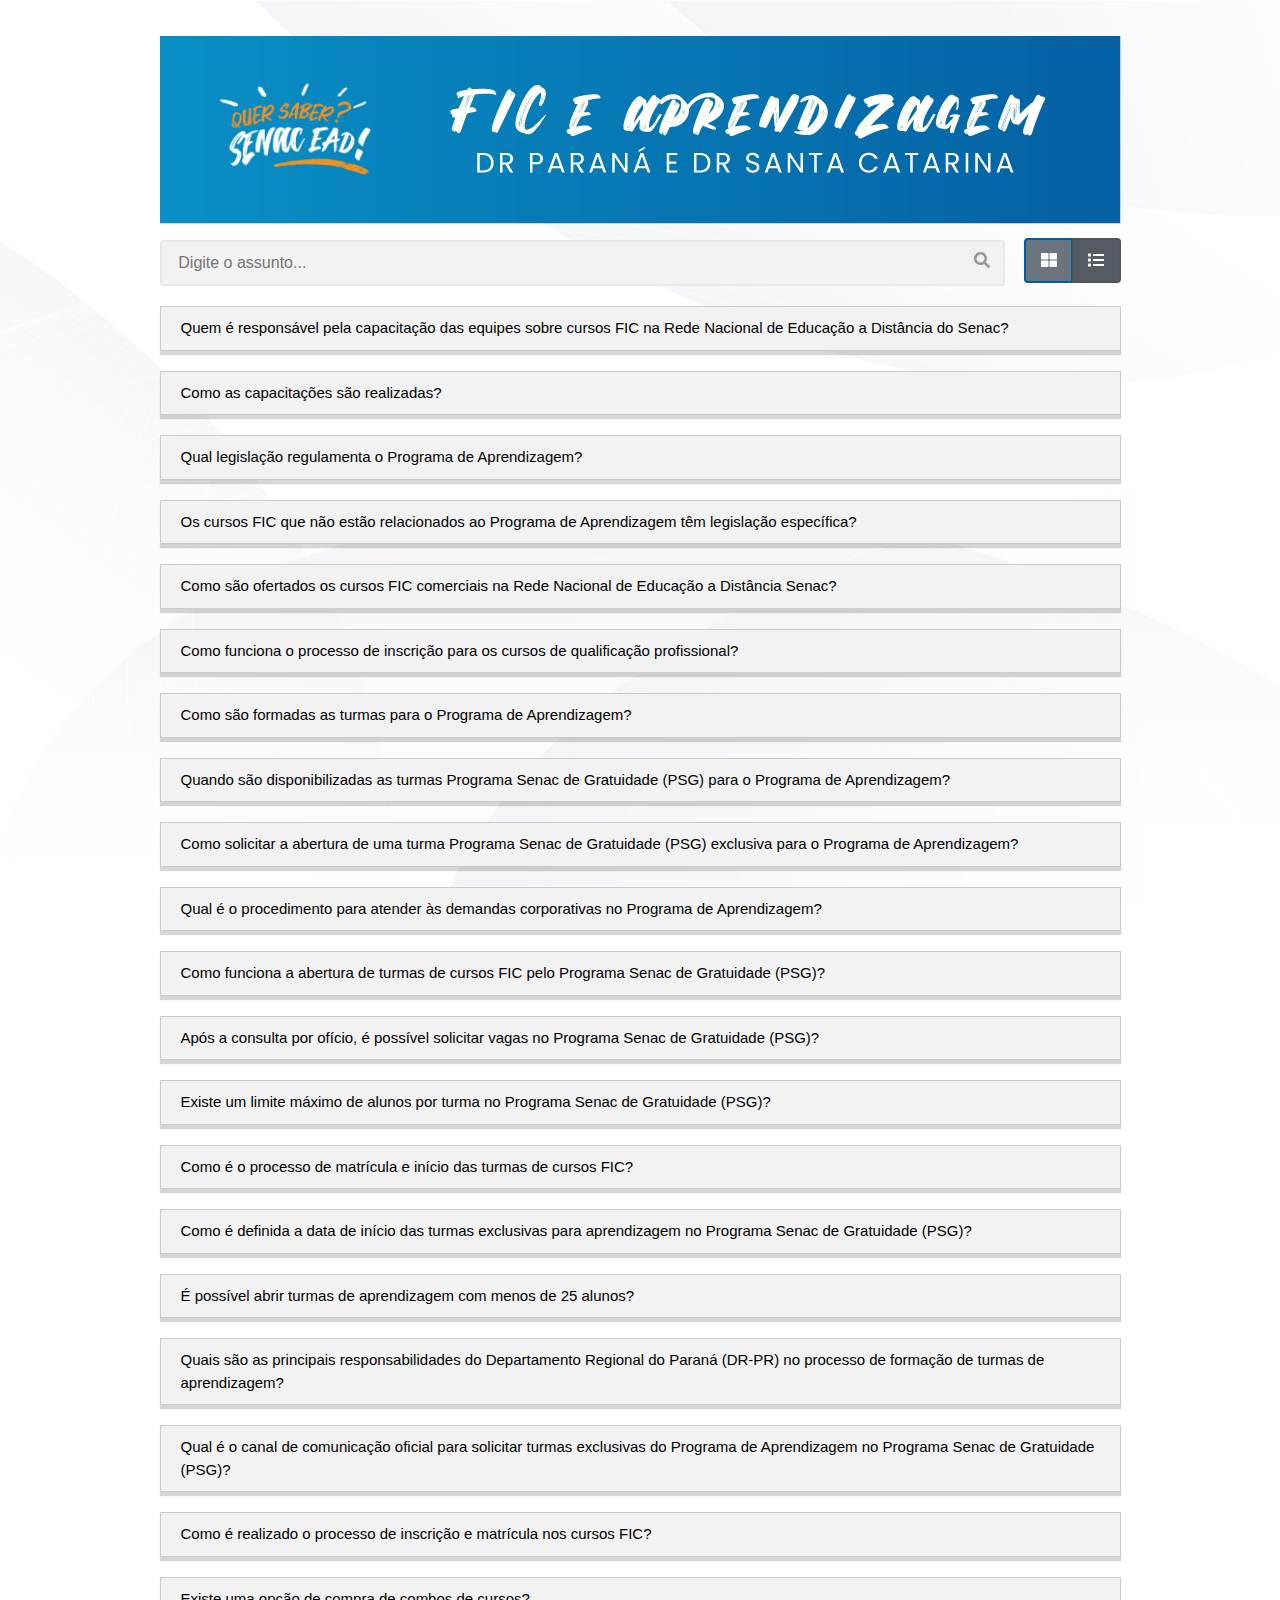
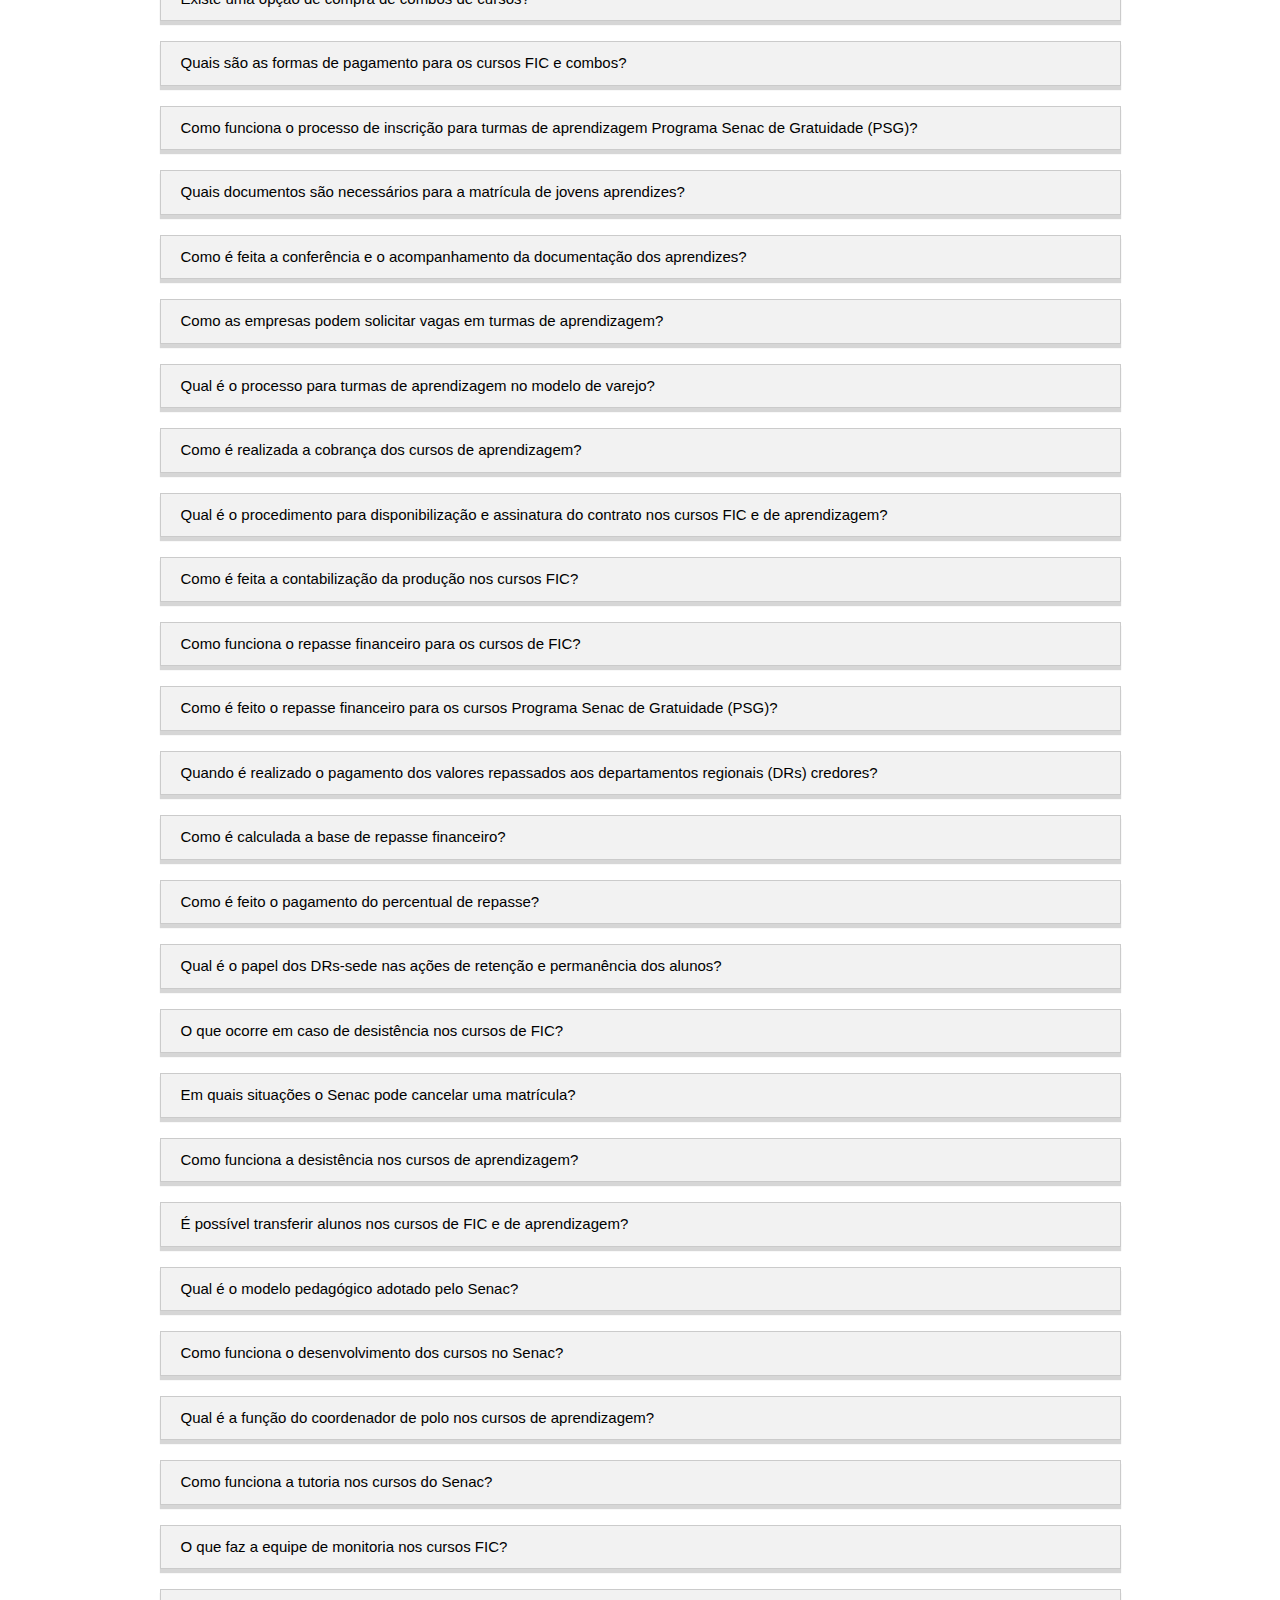
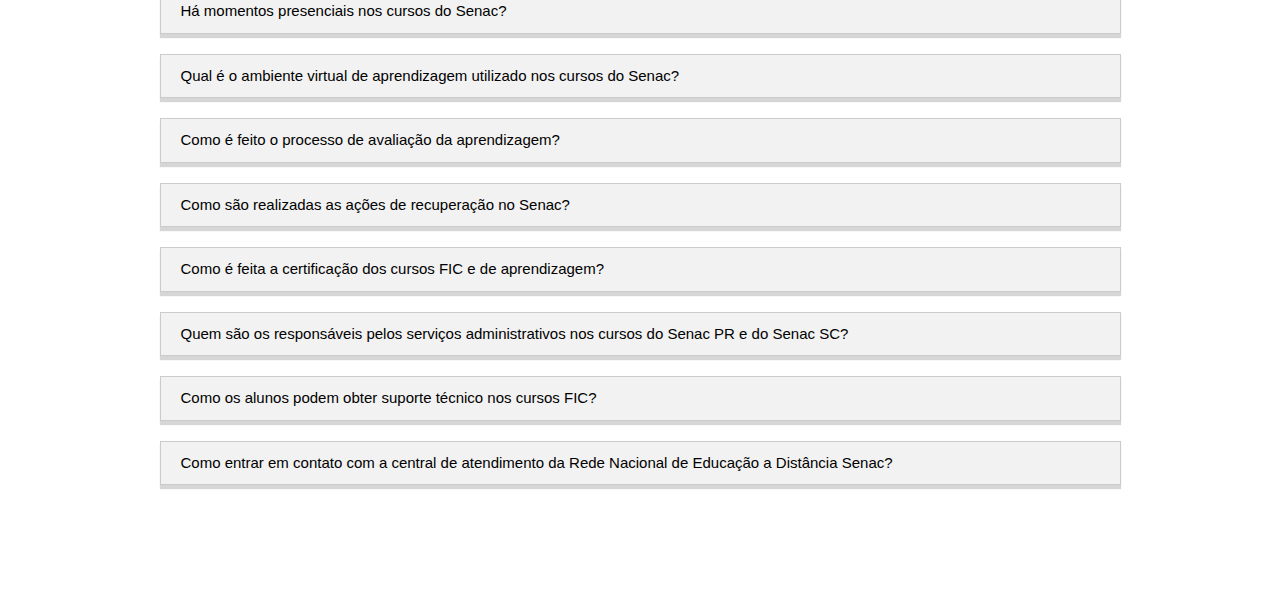
==== commit 8534d621: "ajustes finais" ====
--- a/fic.html
+++ b/fic.html
@@ -24,7 +24,7 @@
 
     <div class="container max-width">
         <p class="text-center">
-            <img src="assets/img/banner-fic.jpg" class="img-fluid center-block" alt="">
+            <img src="assets/img/banner-fic.png" class="img-fluid center-block" alt="">
             <!--<h1>O Guia Completo Técnicos EAD </h1>-->
         </p>
 
@@ -556,22 +556,653 @@
         <div class="modal-dialog modal-lg" role="document">
             <div class="modal-content">
                 <div class="modal-header">
-                    <h5 class="modal-title">aaaaaaaaaaaaa</h5>
-                    <button type="button" class="close" data-dismiss="modal" aria-label="Close">
-                        <span aria-hidden="true">&times;</span>
-                    </button>
-                </div>
-                <div class="modal-body">
-                    <p>aaaaaaaaaaaaaaa</p>
-                </div>
-                <div class="modal-footer">
-                    <button type="button" class="btn btn-secondary" data-dismiss="modal">Fechar</button>
-                </div>
-            </div>
-        </div>
-    </div>
-
-
+                    <h5 class="modal-title">Como é realizado o processo de inscrição e matrícula nos cursos FIC?</h5>
+                    <button type="button" class="close" data-dismiss="modal" aria-label="Close">
+                        <span aria-hidden="true">&times;</span>
+                    </button>
+                </div>
+                <div class="modal-body">
+                    <p>Para se inscrever nos cursos FIC, o interessado deve acessar o Portal Rede Nacional de Educação a Distância Senac e preencher a ficha de pré-matrícula. Após o pagamento, o aluno receberá as orientações sobre o início dos estudos. Não é necessário encaminhar documentos físicos.</p>
+                </div>
+                <div class="modal-footer">
+                    <button type="button" class="btn btn-secondary" data-dismiss="modal">Fechar</button>
+                </div>
+            </div>
+        </div>
+    </div>
+    <div class="modal fade" id="inscricao-02" tabindex="-1" role="dialog" aria-labelledby="modelTitleId" aria-hidden="true">
+        <div class="modal-dialog modal-lg" role="document">
+            <div class="modal-content">
+                <div class="modal-header">
+                    <h5 class="modal-title">Existe uma opção de compra de combos de cursos?</h5>
+                    <button type="button" class="close" data-dismiss="modal" aria-label="Close">
+                        <span aria-hidden="true">&times;</span>
+                    </button>
+                </div>
+                <div class="modal-body">
+                    <p>Sim. O Departamento Regional de Santa Catarina oferece a opção de compra de combo de cursos FIC no Portal. Há combos para pessoa física e pessoa jurídica. O aluno ou a empresa pode escolher entre os pacotes de cursos disponíveis e, após a matrícula, terá um prazo determinado para concluir os estudos.</p>
+                </div>
+                <div class="modal-footer">
+                    <button type="button" class="btn btn-secondary" data-dismiss="modal">Fechar</button>
+                </div>
+            </div>
+        </div>
+    </div>
+    <div class="modal fade" id="inscricao-03" tabindex="-1" role="dialog" aria-labelledby="modelTitleId" aria-hidden="true">
+        <div class="modal-dialog modal-lg" role="document">
+            <div class="modal-content">
+                <div class="modal-header">
+                    <h5 class="modal-title">Quais são as formas de pagamento para os cursos FIC e combos?</h5>
+                    <button type="button" class="close" data-dismiss="modal" aria-label="Close">
+                        <span aria-hidden="true">&times;</span>
+                    </button>
+                </div>
+                <div class="modal-body">
+                    <p>Os pagamentos podem ser feitos à vista, via boleto e por PIX ou podem ser parcelados no cartão de crédito. Os clientes pessoa jurídica que optam por adquirir combo de cursos FIC com a forma de pagamento boleto deverão entrar em contato com o departamento regional-sede – Núcleo de Relações com o Mercado (nrmead@sc.senac.br) e solicitar o boleto e a nota fiscal.</p>
+                </div>
+                <div class="modal-footer">
+                    <button type="button" class="btn btn-secondary" data-dismiss="modal">Fechar</button>
+                </div>
+            </div>
+        </div>
+    </div>
+    <div class="modal fade" id="inscricao-04" tabindex="-1" role="dialog" aria-labelledby="modelTitleId" aria-hidden="true">
+        <div class="modal-dialog modal-lg" role="document">
+            <div class="modal-content">
+                <div class="modal-header">
+                    <h5 class="modal-title">Como funciona o processo de inscrição para turmas de aprendizagem Programa Senac de Gratuidade (PSG)?</h5>
+                    <button type="button" class="close" data-dismiss="modal" aria-label="Close">
+                        <span aria-hidden="true">&times;</span>
+                    </button>
+                </div>
+                <div class="modal-body">
+                    <p>As turmas de aprendizagem PSG são cadastradas no Sistema de Gestão Acadêmica pelo Departamento Regional do Paraná e disponibilizadas no Portal. Empresas interessadas podem acessar o Portal e verificar a lista de cursos de aprendizagem para encontrar o mais adequado às suas necessidades. O processo de cadastro da empresa é feito <i>on-line</i>, e, após o preenchimento dos dados, a solicitação fica registrada na Extranet para análise do departamento regional-polo.</p>
+                </div>
+                <div class="modal-footer">
+                    <button type="button" class="btn btn-secondary" data-dismiss="modal">Fechar</button>
+                </div>
+            </div>
+        </div>
+    </div>
+    <div class="modal fade" id="inscricao-05" tabindex="-1" role="dialog" aria-labelledby="modelTitleId" aria-hidden="true">
+        <div class="modal-dialog modal-lg" role="document">
+            <div class="modal-content">
+                <div class="modal-header">
+                    <h5 class="modal-title">Quais documentos são necessários para a matrícula de jovens aprendizes?</h5>
+                    <button type="button" class="close" data-dismiss="modal" aria-label="Close">
+                        <span aria-hidden="true">&times;</span>
+                    </button>
+                </div>
+                <div class="modal-body">
+                    <p>A documentação inclui:</p>
+                    <ul>
+                        <li>Cópia da CTPS (Carteira de Trabalho)</li>
+                        <li>Cópia do eSocial</li>
+                        <li>Declaração de matrícula (ou histórico escolar)</li>
+                        <li>Cópias do RG, do CPF e do comprovante de residência</li>
+                        <li><i>E-mail</i> </li>
+                        <li>Contrato de trabalho especial de aprendizagem e termo de compromisso da empresa e do aprendiz. Se o aprendiz for menor de 18 anos, deve-se incluir o RG ou a certidão de nascimento e o CPF do responsável legal.</li>
+                    </ul>
+                </div>
+                <div class="modal-footer">
+                    <button type="button" class="btn btn-secondary" data-dismiss="modal">Fechar</button>
+                </div>
+            </div>
+        </div>
+    </div>
+    <div class="modal fade" id="inscricao-06" tabindex="-1" role="dialog" aria-labelledby="modelTitleId" aria-hidden="true">
+        <div class="modal-dialog modal-lg" role="document">
+            <div class="modal-content">
+                <div class="modal-header">
+                    <h5 class="modal-title">Como é feita a conferência e o acompanhamento da documentação dos aprendizes?</h5>
+                    <button type="button" class="close" data-dismiss="modal" aria-label="Close">
+                        <span aria-hidden="true">&times;</span>
+                    </button>
+                </div>
+                <div class="modal-body">
+                    <p>O departamento regional-polo (DR-polo) é o responsável e responde pela documentação dos jovens. Deve realizar a conferência e atualizar o <i>status</i> na Extranet. Caso haja inconsistências, o DR-sede notifica o DR-polo para regularização. A documentação é arquivada pelo DR-polo e, após conferência, a matrícula é efetivada no sistema.</p>
+                </div>
+                <div class="modal-footer">
+                    <button type="button" class="btn btn-secondary" data-dismiss="modal">Fechar</button>
+                </div>
+            </div>
+        </div>
+    </div>
+    <div class="modal fade" id="inscricao-07" tabindex="-1" role="dialog" aria-labelledby="modelTitleId" aria-hidden="true">
+        <div class="modal-dialog modal-lg" role="document">
+            <div class="modal-content">
+                <div class="modal-header">
+                    <h5 class="modal-title">Como as empresas podem solicitar vagas em turmas de aprendizagem?</h5>
+                    <button type="button" class="close" data-dismiss="modal" aria-label="Close">
+                        <span aria-hidden="true">&times;</span>
+                    </button>
+                </div>
+                <div class="modal-body">
+                    <p>As empresas devem acessar o Portal Rede Nacional de Educação a Distância Senac, verificar os cursos disponíveis e clicar em <b>Cadastre sua empresa</b>. Após o cadastro, as solicitações são visualizadas pelo departamento regional-polo, que faz o contato e realiza a negociação.</p>
+                </div>
+                <div class="modal-footer">
+                    <button type="button" class="btn btn-secondary" data-dismiss="modal">Fechar</button>
+                </div>
+            </div>
+        </div>
+    </div>
+    <div class="modal fade" id="inscricao-08" tabindex="-1" role="dialog" aria-labelledby="modelTitleId" aria-hidden="true">
+        <div class="modal-dialog modal-lg" role="document">
+            <div class="modal-content">
+                <div class="modal-header">
+                    <h5 class="modal-title">Qual é o processo para turmas de aprendizagem no modelo de varejo?</h5>
+                    <button type="button" class="close" data-dismiss="modal" aria-label="Close">
+                        <span aria-hidden="true">&times;</span>
+                    </button>
+                </div>
+                <div class="modal-body">
+                    <p>Para turmas de varejo, o departamento regional-polo negocia diretamente com as empresas e confirma a disponibilidade de turmas junto ao departamento regional-sede. O processo de pré-matrícula dos alunos é idêntico ao das turmas Programa Senac de Gratuidade (PSG), com a inclusão de um termo de aceite e um contrato de prestação de serviços.</p>
+                </div>
+                <div class="modal-footer">
+                    <button type="button" class="btn btn-secondary" data-dismiss="modal">Fechar</button>
+                </div>
+            </div>
+        </div>
+    </div>
+    <div class="modal fade" id="inscricao-09" tabindex="-1" role="dialog" aria-labelledby="modelTitleId" aria-hidden="true">
+        <div class="modal-dialog modal-lg" role="document">
+            <div class="modal-content">
+                <div class="modal-header">
+                    <h5 class="modal-title">Como é realizada a cobrança dos cursos de aprendizagem?</h5>
+                    <button type="button" class="close" data-dismiss="modal" aria-label="Close">
+                        <span aria-hidden="true">&times;</span>
+                    </button>
+                </div>
+                <div class="modal-body">
+                    <p>Nos cursos Programa Senac de Gratuidade (PSG), a cobrança é feita via aviso de lançamento (AL), postado na Extranet. Nos cursos de varejo, a cobrança é feita via nota fiscal de serviços eletrônica e boleto bancário, enviados até o dia 10 do mês subsequente ao mês da prestação de serviço.</p>
+                </div>
+                <div class="modal-footer">
+                    <button type="button" class="btn btn-secondary" data-dismiss="modal">Fechar</button>
+                </div>
+            </div>
+        </div>
+    </div>
+    <div class="modal fade" id="inscricao-10" tabindex="-1" role="dialog" aria-labelledby="modelTitleId" aria-hidden="true">
+        <div class="modal-dialog modal-lg" role="document">
+            <div class="modal-content">
+                <div class="modal-header">
+                    <h5 class="modal-title">Qual é o procedimento para disponibilização e assinatura do contrato nos cursos FIC e de aprendizagem?</h5>
+                    <button type="button" class="close" data-dismiss="modal" aria-label="Close">
+                        <span aria-hidden="true">&times;</span>
+                    </button>
+                </div>
+                <div class="modal-body">
+                    <p>Nos cursos FIC, o contrato é disponibilizado eletronicamente para o aluno. Já nos cursos de aprendizagem, a assinatura do contrato depende do termo de compromisso da empresa parceira e do acordo de cooperação com o departamento regional-polo.</p>
+                </div>
+                <div class="modal-footer">
+                    <button type="button" class="btn btn-secondary" data-dismiss="modal">Fechar</button>
+                </div>
+            </div>
+        </div>
+    </div>
+
+    <!-- Produção e Financeiro -->
+    <div class="modal fade" id="producao-01" tabindex="-1" role="dialog" aria-labelledby="modelTitleId" aria-hidden="true">
+        <div class="modal-dialog modal-lg" role="document">
+            <div class="modal-content">
+                <div class="modal-header">
+                    <h5 class="modal-title">Como é feita a contabilização da produção nos cursos FIC?</h5>
+                    <button type="button" class="close" data-dismiss="modal" aria-label="Close">
+                        <span aria-hidden="true">&times;</span>
+                    </button>
+                </div>
+                <div class="modal-body">
+                    <p>A contabilização da produção nos cursos FIC é regulamentada pelo Departamento Nacional, e a apuração é baseada na carga horária por aluno (CH/aluno), considerando o Código de Endereçamento Postal (CEP) do aluno. Toda a produção é direcionada para os Departamentos Regionais de Santa Catarina (DR-SC) e do Paraná (DR-PR).</p>
+                </div>
+                <div class="modal-footer">
+                    <button type="button" class="btn btn-secondary" data-dismiss="modal">Fechar</button>
+                </div>
+            </div>
+        </div>
+    </div>
+    <div class="modal fade" id="producao-02" tabindex="-1" role="dialog" aria-labelledby="modelTitleId" aria-hidden="true">
+        <div class="modal-dialog modal-lg" role="document">
+            <div class="modal-content">
+                <div class="modal-header">
+                    <h5 class="modal-title">Como funciona o repasse financeiro para os cursos de FIC?</h5>
+                    <button type="button" class="close" data-dismiss="modal" aria-label="Close">
+                        <span aria-hidden="true">&times;</span>
+                    </button>
+                </div>
+                <div class="modal-body">
+                    <p>O repasse financeiro dos cursos FIC entre os DRs-polo e os DRs-SC e PR é realizado mensalmente. Esse repasse é calculado com base nos valores recebidos via boleto e parcelas de cartão de crédito. O percentual de repasse é de 30% para os cursos FIC e 20% para os cursos de idiomas e <i>games</i>.</p>
+                </div>
+                <div class="modal-footer">
+                    <button type="button" class="btn btn-secondary" data-dismiss="modal">Fechar</button>
+                </div>
+            </div>
+        </div>
+    </div>
+    <div class="modal fade" id="producao-03" tabindex="-1" role="dialog" aria-labelledby="modelTitleId" aria-hidden="true">
+        <div class="modal-dialog modal-lg" role="document">
+            <div class="modal-content">
+                <div class="modal-header">
+                    <h5 class="modal-title">Como é feito o repasse financeiro para os cursos Programa Senac de Gratuidade (PSG)?</h5>
+                    <button type="button" class="close" data-dismiss="modal" aria-label="Close">
+                        <span aria-hidden="true">&times;</span>
+                    </button>
+                </div>
+                <div class="modal-body">
+                    <p>Nos cursos do PSG, o departamento regional-sede emite um aviso de lançamento com base no número de alunos e na carga horária ofertada no mês, multiplicados pelo valor vigente do PSG por hora/aula/aluno. O valor é então publicado no <i>site</i> da Extranet Nacional para <i>download</i>.</p>
+                </div>
+                <div class="modal-footer">
+                    <button type="button" class="btn btn-secondary" data-dismiss="modal">Fechar</button>
+                </div>
+            </div>
+        </div>
+    </div>
+    <div class="modal fade" id="producao-04" tabindex="-1" role="dialog" aria-labelledby="modelTitleId" aria-hidden="true">
+        <div class="modal-dialog modal-lg" role="document">
+            <div class="modal-content">
+                <div class="modal-header">
+                    <h5 class="modal-title">Quando é realizado o pagamento dos valores repassados aos departamentos regionais (DRs) credores?</h5>
+                    <button type="button" class="close" data-dismiss="modal" aria-label="Close">
+                        <span aria-hidden="true">&times;</span>
+                    </button>
+                </div>
+                <div class="modal-body">
+                    <p>O valor do repasse referente à venda dos cursos de aprendizagem ou Programa Senac de Gratuidade (PSG) deve ser pago ao DR credor no mês subsequente à execução dos serviços. O pagamento ao departamento regional-sede deve ocorrer até o dia 25 (ou no dia útil seguinte) do mês subsequente à execução dos serviços.</p>
+                </div>
+                <div class="modal-footer">
+                    <button type="button" class="btn btn-secondary" data-dismiss="modal">Fechar</button>
+                </div>
+            </div>
+        </div>
+    </div>
+    <div class="modal fade" id="producao-05" tabindex="-1" role="dialog" aria-labelledby="modelTitleId" aria-hidden="true">
+        <div class="modal-dialog modal-lg" role="document">
+            <div class="modal-content">
+                <div class="modal-header">
+                    <h5 class="modal-title">Como é calculada a base de repasse financeiro?</h5>
+                    <button type="button" class="close" data-dismiss="modal" aria-label="Close">
+                        <span aria-hidden="true">&times;</span>
+                    </button>
+                </div>
+                <div class="modal-body">
+                    <p>A base de cálculo para o percentual de repasse inclui o valor da liquidação do título, o percentual de repasse, a multa e a correção por atraso, além de possíveis abatimentos em razão de descontos ou cancelamentos.</p>
+                </div>
+                <div class="modal-footer">
+                    <button type="button" class="btn btn-secondary" data-dismiss="modal">Fechar</button>
+                </div>
+            </div>
+        </div>
+    </div>
+    <div class="modal fade" id="producao-06" tabindex="-1" role="dialog" aria-labelledby="modelTitleId" aria-hidden="true">
+        <div class="modal-dialog modal-lg" role="document">
+            <div class="modal-content">
+                <div class="modal-header">
+                    <h5 class="modal-title">Como é feito o pagamento do percentual de repasse?</h5>
+                    <button type="button" class="close" data-dismiss="modal" aria-label="Close">
+                        <span aria-hidden="true">&times;</span>
+                    </button>
+                </div>
+                <div class="modal-body">
+                    <p>O pagamento do percentual de repasse é realizado por meio de crédito na conta-corrente do departamento regional-polo. Relatórios detalhados sobre o valor creditado são disponibilizados na Extranet.</p>
+                </div>
+                <div class="modal-footer">
+                    <button type="button" class="btn btn-secondary" data-dismiss="modal">Fechar</button>
+                </div>
+            </div>
+        </div>
+    </div>
+
+    <!-- Ações de Retenção e Permanência -->
+    <div class="modal fade" id="retencao-01" tabindex="-1" role="dialog" aria-labelledby="modelTitleId" aria-hidden="true">
+        <div class="modal-dialog modal-lg" role="document">
+            <div class="modal-content">
+                <div class="modal-header">
+                    <h5 class="modal-title">Qual é o papel dos DRs-sede nas ações de retenção e permanência dos alunos?</h5>
+                    <button type="button" class="close" data-dismiss="modal" aria-label="Close">
+                        <span aria-hidden="true">&times;</span>
+                    </button>
+                </div>
+                <div class="modal-body">
+                    <p>Os DRs-sede têm o compromisso de manter esforços contínuos para garantir a permanência dos alunos nos cursos, por meio de ações coordenadas pelas equipes de gestão, tutoria, monitoria, suporte e comercial. Essas ações têm como objetivo reter os alunos e divulgar os resultados positivos dos cursos a distância do Senac.</p>
+                </div>
+                <div class="modal-footer">
+                    <button type="button" class="btn btn-secondary" data-dismiss="modal">Fechar</button>
+                </div>
+            </div>
+        </div>
+    </div>
+    <div class="modal fade" id="retencao-02" tabindex="-1" role="dialog" aria-labelledby="modelTitleId" aria-hidden="true">
+        <div class="modal-dialog modal-lg" role="document">
+            <div class="modal-content">
+                <div class="modal-header">
+                    <h5 class="modal-title">O que ocorre em caso de desistência nos cursos de FIC?</h5>
+                    <button type="button" class="close" data-dismiss="modal" aria-label="Close">
+                        <span aria-hidden="true">&times;</span>
+                    </button>
+                </div>
+                <div class="modal-body">
+                    <p>O aluno que desejar desistir de um curso FIC deve manifestar sua intenção por <i>e-mail</i>. Ele pode desistir no prazo de até sete dias após a efetivação da matrícula, desde que não tenha acessado o ambiente virtual de aprendizagem (AVA). A solicitação deve ser enviada para os <i>e-mails</i> financeiroead@sc.senac.br e vendasonline@pr.senac.br.</p>
+                </div>
+                <div class="modal-footer">
+                    <button type="button" class="btn btn-secondary" data-dismiss="modal">Fechar</button>
+                </div>
+            </div>
+        </div>
+    </div>
+    <div class="modal fade" id="retencao-03" tabindex="-1" role="dialog" aria-labelledby="modelTitleId" aria-hidden="true">
+        <div class="modal-dialog modal-lg" role="document">
+            <div class="modal-content">
+                <div class="modal-header">
+                    <h5 class="modal-title">Em quais situações o Senac pode cancelar uma matrícula?</h5>
+                    <button type="button" class="close" data-dismiss="modal" aria-label="Close">
+                        <span aria-hidden="true">&times;</span>
+                    </button>
+                </div>
+                <div class="modal-body">
+                    <p>O Senac pode cancelar uma matrícula no prazo de até sete dias após a efetivação, comunicando o aluno por <i>e-mail</i> ou pela internet. As razões podem incluir número insuficiente de pré-matriculados ou outras justificativas relevantes.</p>
+                </div>
+                <div class="modal-footer">
+                    <button type="button" class="btn btn-secondary" data-dismiss="modal">Fechar</button>
+                </div>
+            </div>
+        </div>
+    </div>
+    <div class="modal fade" id="retencao-04" tabindex="-1" role="dialog" aria-labelledby="modelTitleId" aria-hidden="true">
+        <div class="modal-dialog modal-lg" role="document">
+            <div class="modal-content">
+                <div class="modal-header">
+                    <h5 class="modal-title">Como funciona a desistência nos cursos de aprendizagem?</h5>
+                    <button type="button" class="close" data-dismiss="modal" aria-label="Close">
+                        <span aria-hidden="true">&times;</span>
+                    </button>
+                </div>
+                <div class="modal-body">
+                    <p>Para desistência nos cursos de aprendizagem, o aluno deve manifestar sua intenção à empresa por meio de um formulário de solicitação de desligamento. A empresa encaminhará o documento assinado ao departamento regional-sede (DR-sede), com cópia para o DR-polo. Se o aluno for menor de 18 anos, o responsável legal também deve assinar o documento. Após a quitação das verbas rescisórias, a empresa deve enviar a cópia do termo de rescisão ao DR-sede e ao DR-polo.</p>
+                </div>
+                <div class="modal-footer">
+                    <button type="button" class="btn btn-secondary" data-dismiss="modal">Fechar</button>
+                </div>
+            </div>
+        </div>
+    </div>
+    <div class="modal fade" id="retencao-05" tabindex="-1" role="dialog" aria-labelledby="modelTitleId" aria-hidden="true">
+        <div class="modal-dialog modal-lg" role="document">
+            <div class="modal-content">
+                <div class="modal-header">
+                    <h5 class="modal-title">É possível transferir alunos nos cursos de FIC e de aprendizagem?</h5>
+                    <button type="button" class="close" data-dismiss="modal" aria-label="Close">
+                        <span aria-hidden="true">&times;</span>
+                    </button>
+                </div>
+                <div class="modal-body">
+                    <p>Não. Nos cursos FIC e de aprendizagem, não há a possibilidade de transferência de alunos.</p>
+                </div>
+                <div class="modal-footer">
+                    <button type="button" class="btn btn-secondary" data-dismiss="modal">Fechar</button>
+                </div>
+            </div>
+        </div>
+    </div>
+
+    <!-- Educacional -->
+    <div class="modal fade" id="educacional-01" tabindex="-1" role="dialog" aria-labelledby="modelTitleId" aria-hidden="true">
+        <div class="modal-dialog modal-lg" role="document">
+            <div class="modal-content">
+                <div class="modal-header">
+                    <h5 class="modal-title">Qual é o modelo pedagógico adotado pelo Senac?</h5>
+                    <button type="button" class="close" data-dismiss="modal" aria-label="Close">
+                        <span aria-hidden="true">&times;</span>
+                    </button>
+                </div>
+                <div class="modal-body">
+                    <p>O Senac adota um modelo pedagógico centrado no desenvolvimento de competências, com o objetivo de formar profissionais preparados para os desafios do mercado de trabalho. A metodologia inclui projetos integradores que articulam as competências de cada curso, garantindo uma formação técnica, crítica e empreendedora.</p>
+                </div>
+                <div class="modal-footer">
+                    <button type="button" class="btn btn-secondary" data-dismiss="modal">Fechar</button>
+                </div>
+            </div>
+        </div>
+    </div>
+    <div class="modal fade" id="educacional-02" tabindex="-1" role="dialog" aria-labelledby="modelTitleId" aria-hidden="true">
+        <div class="modal-dialog modal-lg" role="document">
+            <div class="modal-content">
+                <div class="modal-header">
+                    <h5 class="modal-title">Como funciona o desenvolvimento dos cursos no Senac?</h5>
+                    <button type="button" class="close" data-dismiss="modal" aria-label="Close">
+                        <span aria-hidden="true">&times;</span>
+                    </button>
+                </div>
+                <div class="modal-body">
+                    <p>O desenvolvimento dos cursos envolve equipes interdisciplinares compostas de conteudistas, pedagogos, <i>designers</i> instrucionais, <i>designers</i> gráficos, programadores, revisores e ilustradores. Essas equipes, sob coordenação dos DRs-sede, atuam desde a definição das diretrizes até a produção do material didático.</p>
+                </div>
+                <div class="modal-footer">
+                    <button type="button" class="btn btn-secondary" data-dismiss="modal">Fechar</button>
+                </div>
+            </div>
+        </div>
+    </div>
+    <div class="modal fade" id="educacional-03" tabindex="-1" role="dialog" aria-labelledby="modelTitleId" aria-hidden="true">
+        <div class="modal-dialog modal-lg" role="document">
+            <div class="modal-content">
+                <div class="modal-header">
+                    <h5 class="modal-title">Qual é a função do coordenador de polo nos cursos de aprendizagem?</h5>
+                    <button type="button" class="close" data-dismiss="modal" aria-label="Close">
+                        <span aria-hidden="true">&times;</span>
+                    </button>
+                </div>
+                <div class="modal-body">
+                    <p>Nos cursos de aprendizagem, o coordenador de polo é responsável por divulgar o programa, atender solicitações das empresas parceiras e gerenciar a documentação dos alunos e das empresas. Ele também seleciona e acompanha tutores presenciais e participa dos fóruns de aprendizagem.</p>
+                </div>
+                <div class="modal-footer">
+                    <button type="button" class="btn btn-secondary" data-dismiss="modal">Fechar</button>
+                </div>
+            </div>
+        </div>
+    </div>
+    <div class="modal fade" id="educacional-04" tabindex="-1" role="dialog" aria-labelledby="modelTitleId" aria-hidden="true">
+        <div class="modal-dialog modal-lg" role="document">
+            <div class="modal-content">
+                <div class="modal-header">
+                    <h5 class="modal-title">Como funciona a tutoria nos cursos do Senac?</h5>
+                    <button type="button" class="close" data-dismiss="modal" aria-label="Close">
+                        <span aria-hidden="true">&times;</span>
+                    </button>
+                </div>
+                <div class="modal-body">
+                    <p>A tutoria pode ser reativa ou ativa, dependendo do curso e do departamento regional responsável. Nos cursos com tutoria reativa, os alunos postam dúvidas no fórum e recebem respostas em até 24 a 48 horas úteis. Nos cursos com tutoria ativa, o tutor acompanha e estimula o processo de aprendizagem de forma contínua, promovendo atividades colaborativas e reflexivas.</p>
+                </div>
+                <div class="modal-footer">
+                    <button type="button" class="btn btn-secondary" data-dismiss="modal">Fechar</button>
+                </div>
+            </div>
+        </div>
+    </div>
+    <div class="modal fade" id="educacional-05" tabindex="-1" role="dialog" aria-labelledby="modelTitleId" aria-hidden="true">
+        <div class="modal-dialog modal-lg" role="document">
+            <div class="modal-content">
+                <div class="modal-header">
+                    <h5 class="modal-title">O que faz a equipe de monitoria nos cursos FIC?</h5>
+                    <button type="button" class="close" data-dismiss="modal" aria-label="Close">
+                        <span aria-hidden="true">&times;</span>
+                    </button>
+                </div>
+                <div class="modal-body">
+                    <p>Nos cursos FIC, os monitores acompanham o acesso dos alunos e entram em contato em caso de ausência. Eles também informam os tutores sobre as dificuldades relatadas pelos alunos no fórum do curso, auxiliando no acompanhamento do processo de aprendizagem.</p>
+                </div>
+                <div class="modal-footer">
+                    <button type="button" class="btn btn-secondary" data-dismiss="modal">Fechar</button>
+                </div>
+            </div>
+        </div>
+    </div>
+    <div class="modal fade" id="educacional-06" tabindex="-1" role="dialog" aria-labelledby="modelTitleId" aria-hidden="true">
+        <div class="modal-dialog modal-lg" role="document">
+            <div class="modal-content">
+                <div class="modal-header">
+                    <h5 class="modal-title">Há momentos presenciais nos cursos do Senac?</h5>
+                    <button type="button" class="close" data-dismiss="modal" aria-label="Close">
+                        <span aria-hidden="true">&times;</span>
+                    </button>
+                </div>
+                <div class="modal-body">
+                    <p>Nos cursos FIC, não há momentos presenciais. Já nos cursos de aprendizagem, há previsão de encontros presenciais e de supervisão da prática profissional. Além disso, são realizados encontros virtuais (webconferências) para orientação de supervisores e jovens aprendizes.</p>
+                </div>
+                <div class="modal-footer">
+                    <button type="button" class="btn btn-secondary" data-dismiss="modal">Fechar</button>
+                </div>
+            </div>
+        </div>
+    </div>
+    <div class="modal fade" id="educacional-07" tabindex="-1" role="dialog" aria-labelledby="modelTitleId" aria-hidden="true">
+        <div class="modal-dialog modal-lg" role="document">
+            <div class="modal-content">
+                <div class="modal-header">
+                    <h5 class="modal-title">Qual é o ambiente virtual de aprendizagem utilizado nos cursos do Senac?</h5>
+                    <button type="button" class="close" data-dismiss="modal" aria-label="Close">
+                        <span aria-hidden="true">&times;</span>
+                    </button>
+                </div>
+                <div class="modal-body">
+                    <p>O Senac utiliza atualmente a plataforma Blackboard como ambiente virtual de aprendizagem (AVA). </p>
+                </div>
+                <div class="modal-footer">
+                    <button type="button" class="btn btn-secondary" data-dismiss="modal">Fechar</button>
+                </div>
+            </div>
+        </div>
+    </div>
+    <div class="modal fade" id="educacional-08" tabindex="-1" role="dialog" aria-labelledby="modelTitleId" aria-hidden="true">
+        <div class="modal-dialog modal-lg" role="document">
+            <div class="modal-content">
+                <div class="modal-header">
+                    <h5 class="modal-title">Como é feito o processo de avaliação da aprendizagem?</h5>
+                    <button type="button" class="close" data-dismiss="modal" aria-label="Close">
+                        <span aria-hidden="true">&times;</span>
+                    </button>
+                </div>
+                <div class="modal-body">
+                    <p>A avaliação no Senac é contínua e focada no aluno, utilizando diversas ferramentas, como fóruns, simuladores e projetos integradores, para garantir o desenvolvimento das competências previstas no curso. Nos cursos de aprendizagem, a tutoria emite <i>feedbacks</i> com base em indicadores de competência.</p>
+                </div>
+                <div class="modal-footer">
+                    <button type="button" class="btn btn-secondary" data-dismiss="modal">Fechar</button>
+                </div>
+            </div>
+        </div>
+    </div>
+    <div class="modal fade" id="educacional-09" tabindex="-1" role="dialog" aria-labelledby="modelTitleId" aria-hidden="true">
+        <div class="modal-dialog modal-lg" role="document">
+            <div class="modal-content">
+                <div class="modal-header">
+                    <h5 class="modal-title">Como são realizadas as ações de recuperação no Senac?</h5>
+                    <button type="button" class="close" data-dismiss="modal" aria-label="Close">
+                        <span aria-hidden="true">&times;</span>
+                    </button>
+                </div>
+                <div class="modal-body">
+                    <p>As ações de recuperação são contínuas e podem ser implementadas ao longo de todo o processo de aprendizagem, conforme a necessidade identificada pelo docente ou já prevista no curso, no caso de ofertas autoinstrucionais. Elas não são limitadas ao final de uma unidade curricular ou semestre.</p>
+                </div>
+                <div class="modal-footer">
+                    <button type="button" class="btn btn-secondary" data-dismiss="modal">Fechar</button>
+                </div>
+            </div>
+        </div>
+    </div>
+    <div class="modal fade" id="educacional-10" tabindex="-1" role="dialog" aria-labelledby="modelTitleId" aria-hidden="true">
+        <div class="modal-dialog modal-lg" role="document">
+            <div class="modal-content">
+                <div class="modal-header">
+                    <h5 class="modal-title">Como é feita a certificação dos cursos FIC e de aprendizagem?</h5>
+                    <button type="button" class="close" data-dismiss="modal" aria-label="Close">
+                        <span aria-hidden="true">&times;</span>
+                    </button>
+                </div>
+                <div class="modal-body">
+                    <p>Nos cursos FIC e de aprendizagem, os certificados são disponibilizados em formato eletrônico no <i>e-mail</i> cadastrado pelo aluno no Portal EAD Senac e podem ser impressos.</p>
+                </div>
+                <div class="modal-footer">
+                    <button type="button" class="btn btn-secondary" data-dismiss="modal">Fechar</button>
+                </div>
+            </div>
+        </div>
+    </div>
+
+    <!-- Serviços ao Aluno -->
+    <div class="modal fade" id="servicos-01" tabindex="-1" role="dialog" aria-labelledby="modelTitleId" aria-hidden="true">
+        <div class="modal-dialog modal-lg" role="document">
+            <div class="modal-content">
+                <div class="modal-header">
+                    <h5 class="modal-title">Quem são os responsáveis pelos serviços administrativos nos cursos do Senac PR e do Senac SC?</h5>
+                    <button type="button" class="close" data-dismiss="modal" aria-label="Close">
+                        <span aria-hidden="true">&times;</span>
+                    </button>
+                </div>
+                <div class="modal-body">
+                    <p>No Senac PR, os responsáveis pelos serviços administrativos de acordo com suas áreas são:</p>
+                    <ul>
+                        <li>Coordenadoria EAD/PR: Liza Patricia de Souza</li>
+                        <li>Gerente Escola EAD/PR: Ângela D’Agostin Borges</li>
+                        <li>Gestão estratégica de polos: Andrea Maria Cardoso Laube – andrea.cardoso@pr.senac.br, (41) 3219-4922  </li>
+                        <li>Aprendizagem: Daniela Gusso Wagner – daniela.gusso@pr.senac.br, (41) 3314-5812</li>
+                        <li>Corporativo: Ana Paula Duarte – anapaula.duarte@pr.senac.br, (41) 3314-5814</li>
+                        <li>WebTV e informação e comunicação: Lilian de Almeida Ribeiro – lilian.ribeiro@pr.senac.br, (41) 3314-5804</li>
+                        <li>Repasse financeiro: Dayane Adriana de Morais – dayane.morais@pr.senac.br, (41) 3314-5828</li>
+                    </ul>
+                    <p>No Senac SC, os responsáveis pelos serviços administrativos em suas respectivas áreas são:</p>
+                    <ul>
+                        <li>Diretor do Senac EAD: Luciano Caminha</li>
+                        <li>Coordenação de desenvolvimento de cursos/Gestão estratégica de polos: Renata Batista Garcia Fernandes – renata.fernandes@sc.senac.br </li>
+                        <li>Coordenação do Núcleo Educacional (turmas em execução): Silvio Santiago – silvio@sc.senac.br </li>
+                        <li>Repasse financeiro: Ewerson Carlos da Silva – ewerson@sc.senac.br, (48) 3382-9310</li>
+                        <li>Núcleo de relações com o mercado: Julceane Puime –julceane.puime@sc.senac.br ou nrmead@sc.senac.br</li>
+                    </ul>
+                </div>
+                <div class="modal-footer">
+                    <button type="button" class="btn btn-secondary" data-dismiss="modal">Fechar</button>
+                </div>
+            </div>
+        </div>
+    </div>
+    <div class="modal fade" id="servicos-02" tabindex="-1" role="dialog" aria-labelledby="modelTitleId" aria-hidden="true">
+        <div class="modal-dialog modal-lg" role="document">
+            <div class="modal-content">
+                <div class="modal-header">
+                    <h5 class="modal-title">Como os alunos podem obter suporte técnico nos cursos FIC?</h5>
+                    <button type="button" class="close" data-dismiss="modal" aria-label="Close">
+                        <span aria-hidden="true">&times;</span>
+                    </button>
+                </div>
+                <div class="modal-body">
+                    <p><b>Senac SC</b>: os alunos podem entrar em contato com o suporte técnico pelo telefone 0800-648-6481, disponível diariamente das 8h às 18h (exceto aos sábados, domingos e feriados), ou pelo <i>e-mail</i> suporteead@sc.senac.br. Também é possível utilizar o serviço <b>Fale conosco</b> pelo <i>site</i> http://www.ead.senac.br/fale-conosco.</p>
+                    <p><b>Senac PR</b>: o suporte técnico pode ser acessado pelo telefone 0800-643-6346 (segunda a sexta-feira, das 8h às 20h, e sábados, das 8h às 14h, exceto feriados) ou pelo <b>Fale conosco</b> no mesmo <i>site</i>.</p>
+                </div>
+                <div class="modal-footer">
+                    <button type="button" class="btn btn-secondary" data-dismiss="modal">Fechar</button>
+                </div>
+            </div>
+        </div>
+    </div>
+    <div class="modal fade" id="servicos-03" tabindex="-1" role="dialog" aria-labelledby="modelTitleId" aria-hidden="true">
+        <div class="modal-dialog modal-lg" role="document">
+            <div class="modal-content">
+                <div class="modal-header">
+                    <h5 class="modal-title">Como entrar em contato com a central de atendimento da Rede Nacional de Educação a Distância Senac?</h5>
+                    <button type="button" class="close" data-dismiss="modal" aria-label="Close">
+                        <span aria-hidden="true">&times;</span>
+                    </button>
+                </div>
+                <div class="modal-body">
+                    <p>Os alunos podem entrar em contato com a central de atendimento pelos seguintes números:</p>
+                    <p>
+                        Capitais e regiões metropolitanas: 4090-1040 <br>
+                        Demais regiões do Brasil: 0800-777-3622
+                    </p>
+                    <p>O atendimento é realizado de segunda a sexta-feira, das 8h às 20h (horário de Brasília/DF).</p>
+                </div>
+                <div class="modal-footer">
+                    <button type="button" class="btn btn-secondary" data-dismiss="modal">Fechar</button>
+                </div>
+            </div>
+        </div>
+    </div>
     
 
     <script src="js/jquery-3.5.1.min.js"></script>
--- a/css/estilos.css
+++ b/css/estilos.css
@@ -171,7 +171,24 @@
 .btn:hover {
     color: white;
     background-color: #005e9f;
-    
+}
+
+.btn-link{
+    color: white;
+    background-color: #005e9f;
+    border-radius: 10px;
+    padding: 20px;
+    margin: 20px auto;
+    display: block;
+    transition: all 0.3s;
+    width: 400px;
+    max-width: 100%;
+    text-align: center;
+}
+.btn-link:hover{
+    color: white;
+    text-decoration: none;
+    filter: brightness(1.2);
 }
 
 .mfp-wrap {
@@ -203,6 +220,18 @@
 .div-menu a{
     transition: all 0.3s;
 }
-.div-menu a:hover{
+.div-menu a img:hover{
     filter: brightness(1.2);
+    box-shadow: #a0a0a0 5px 5px 8px !important;
+}
+.div-menu a img{
+    transition: all 0.3s;
+    border-radius: 20px;
+    box-shadow: #c4c4c4 5px 5px 8px;
+}
+
+
+
+.modal-body *{
+    word-break: break-word;
 }